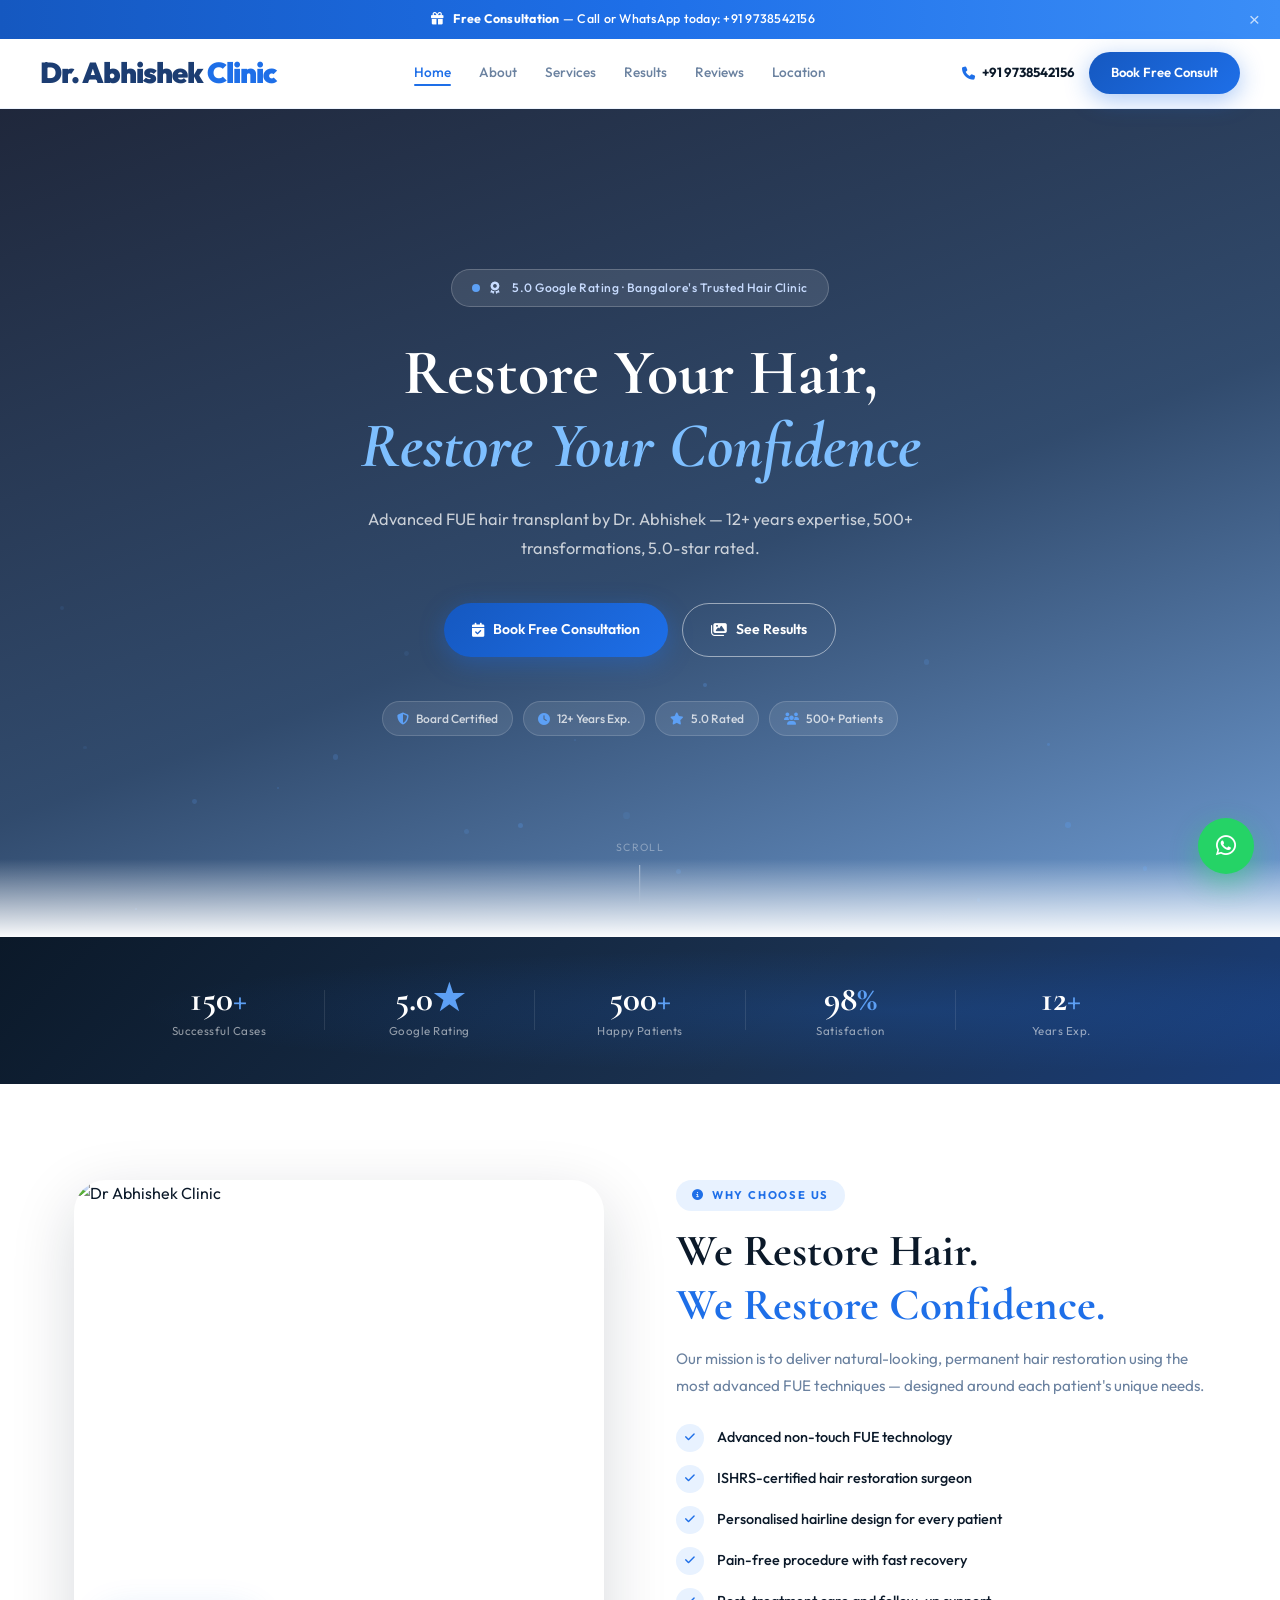
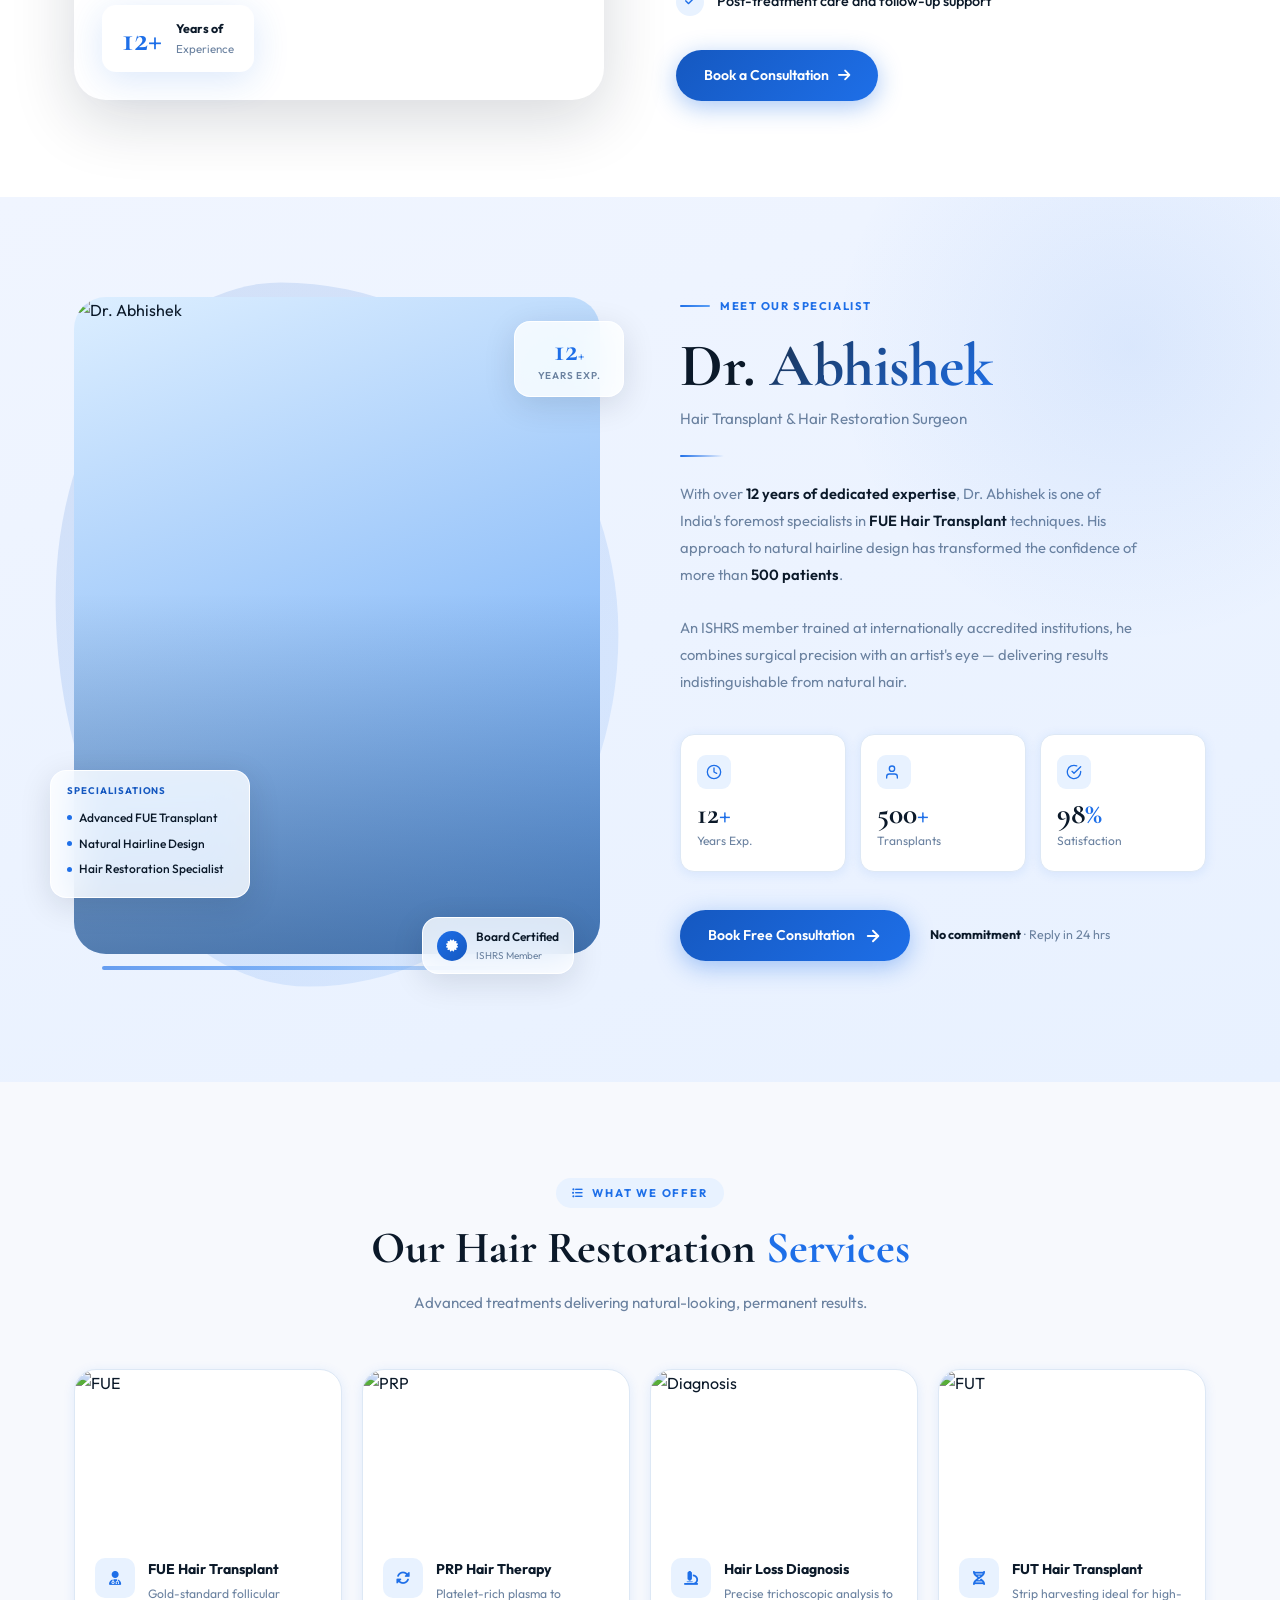
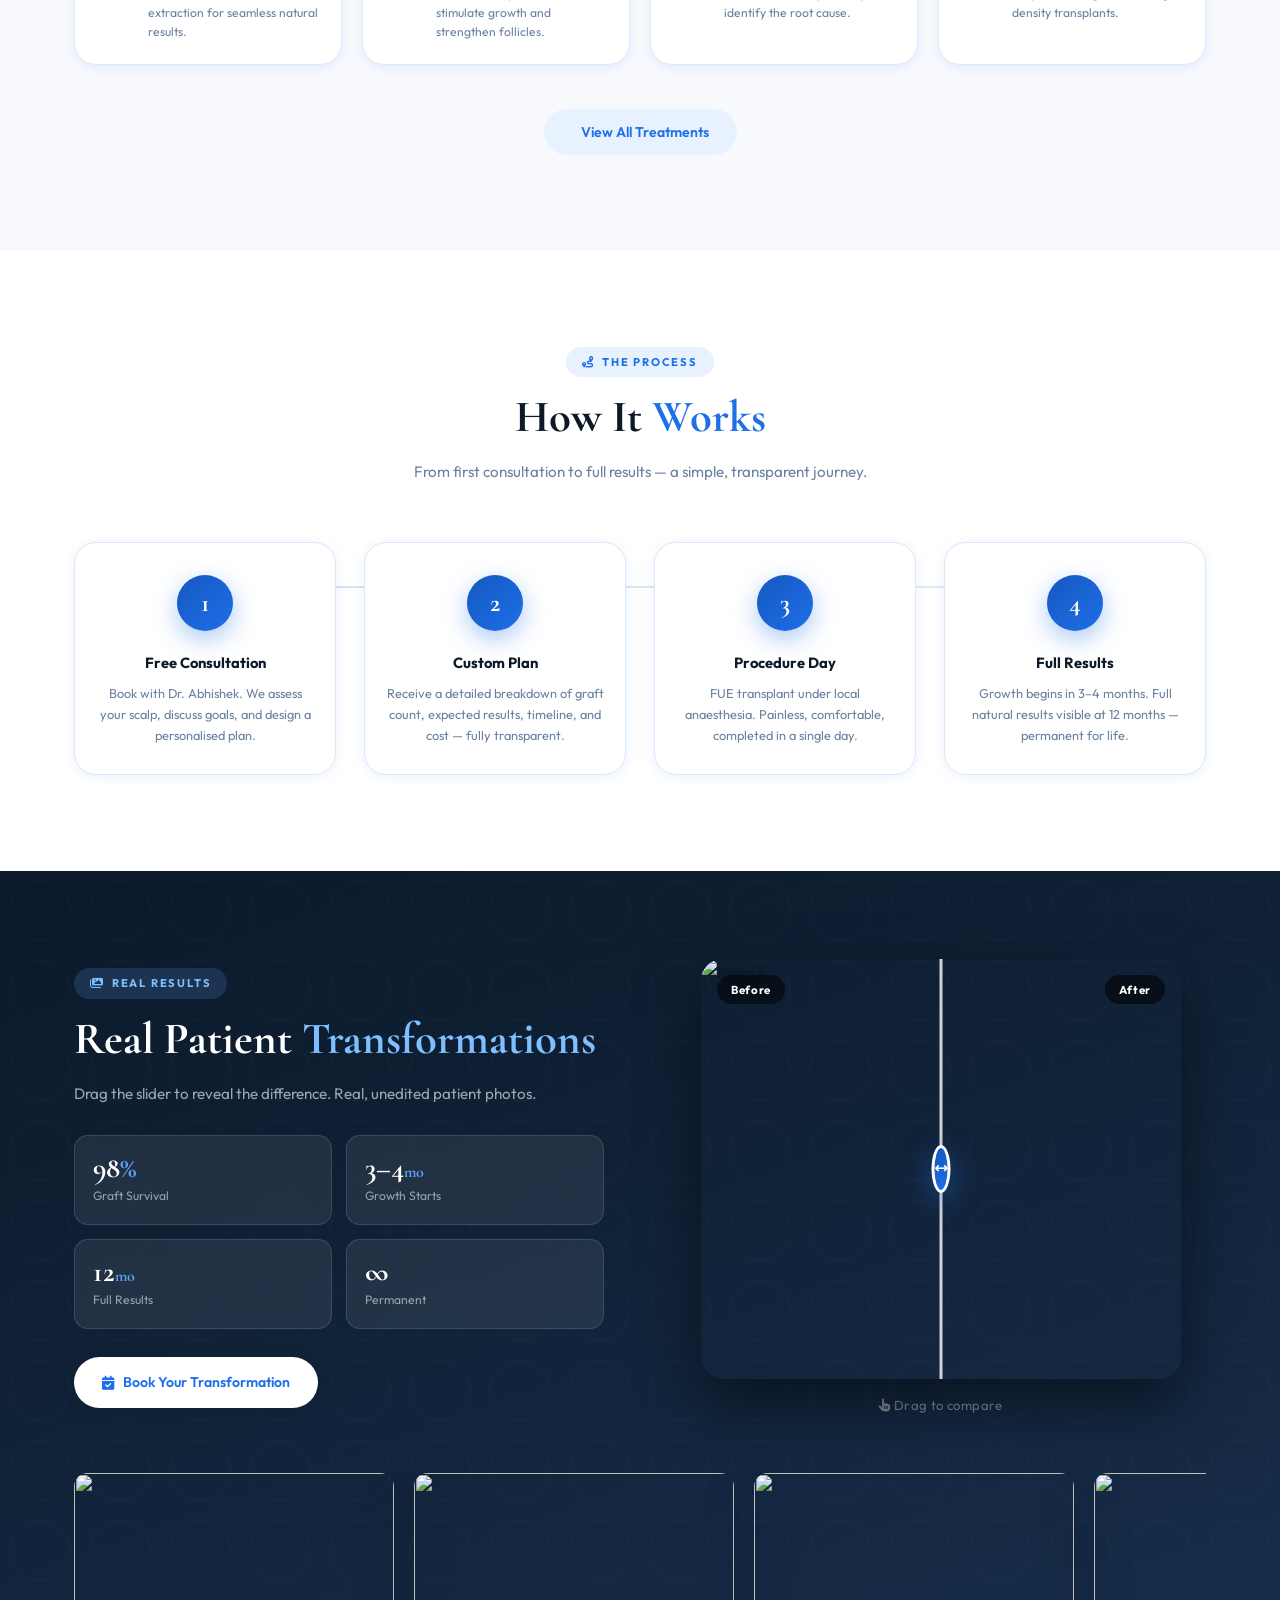
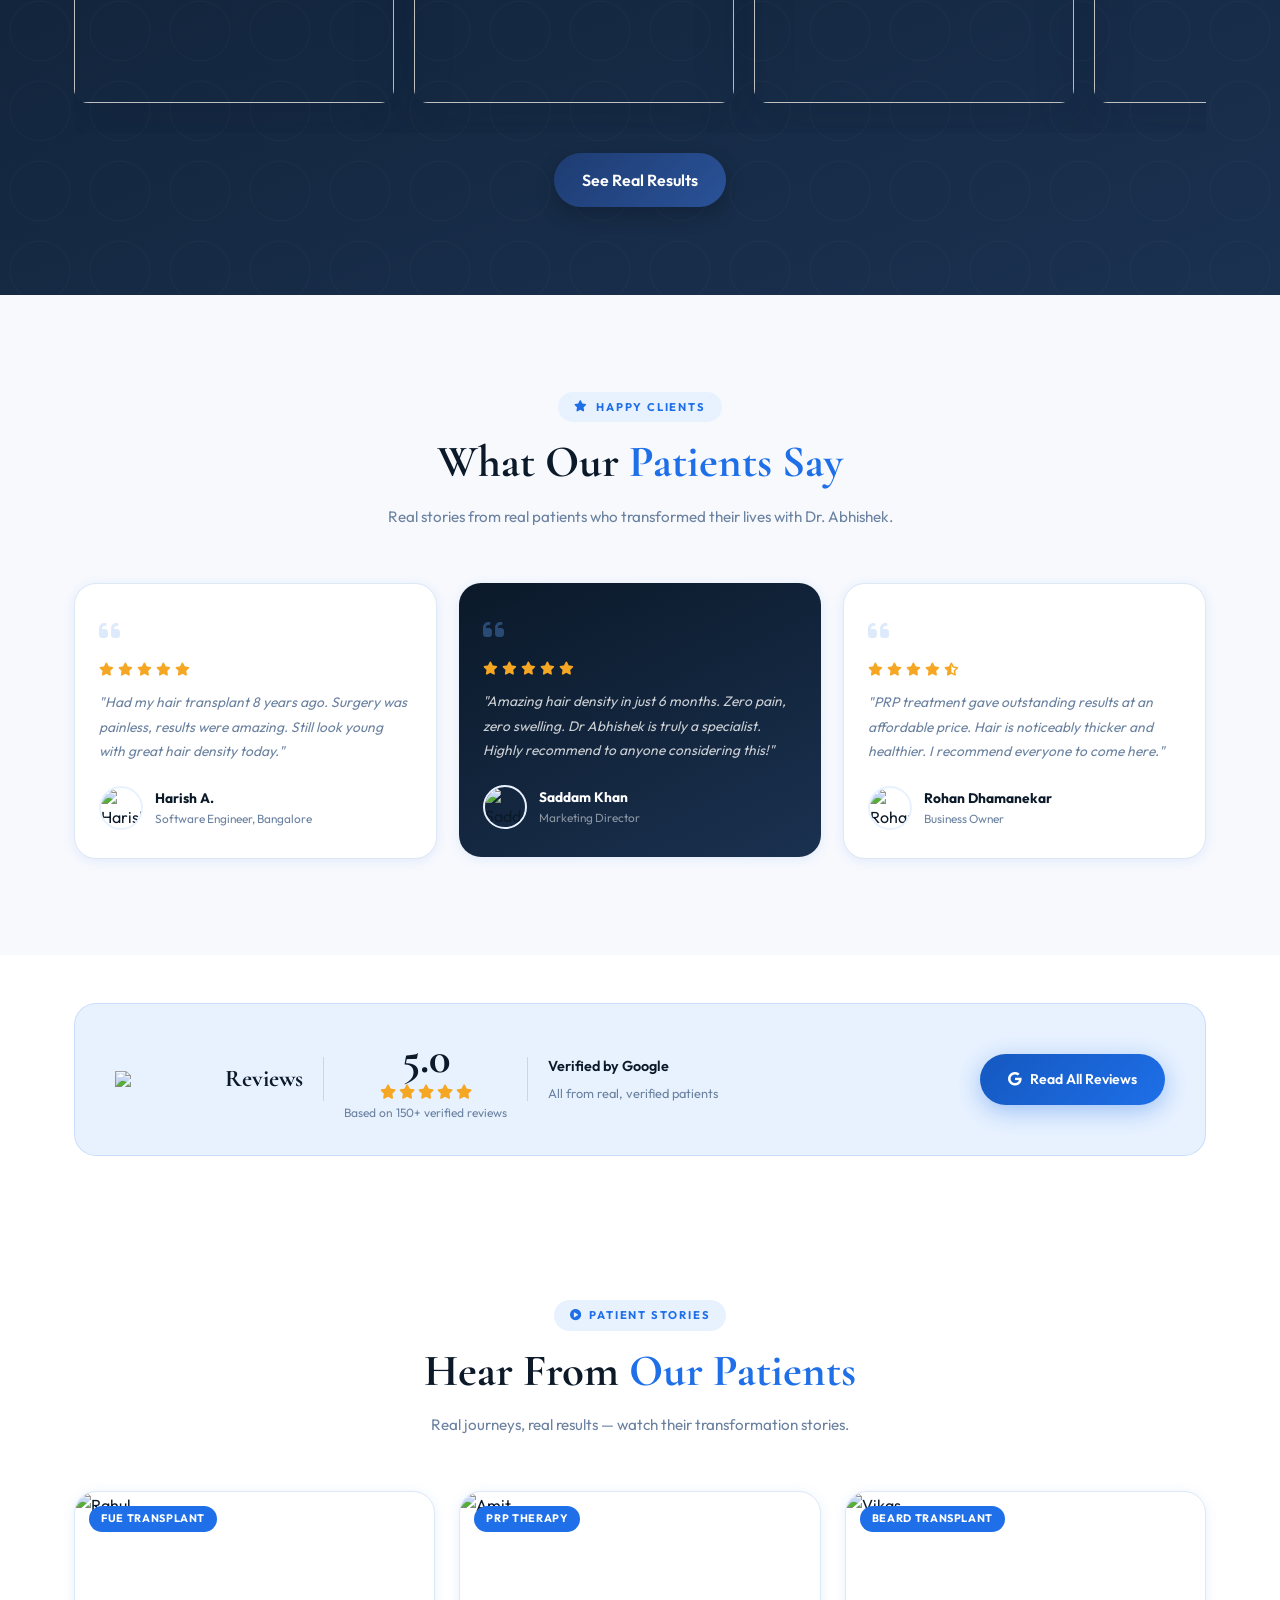
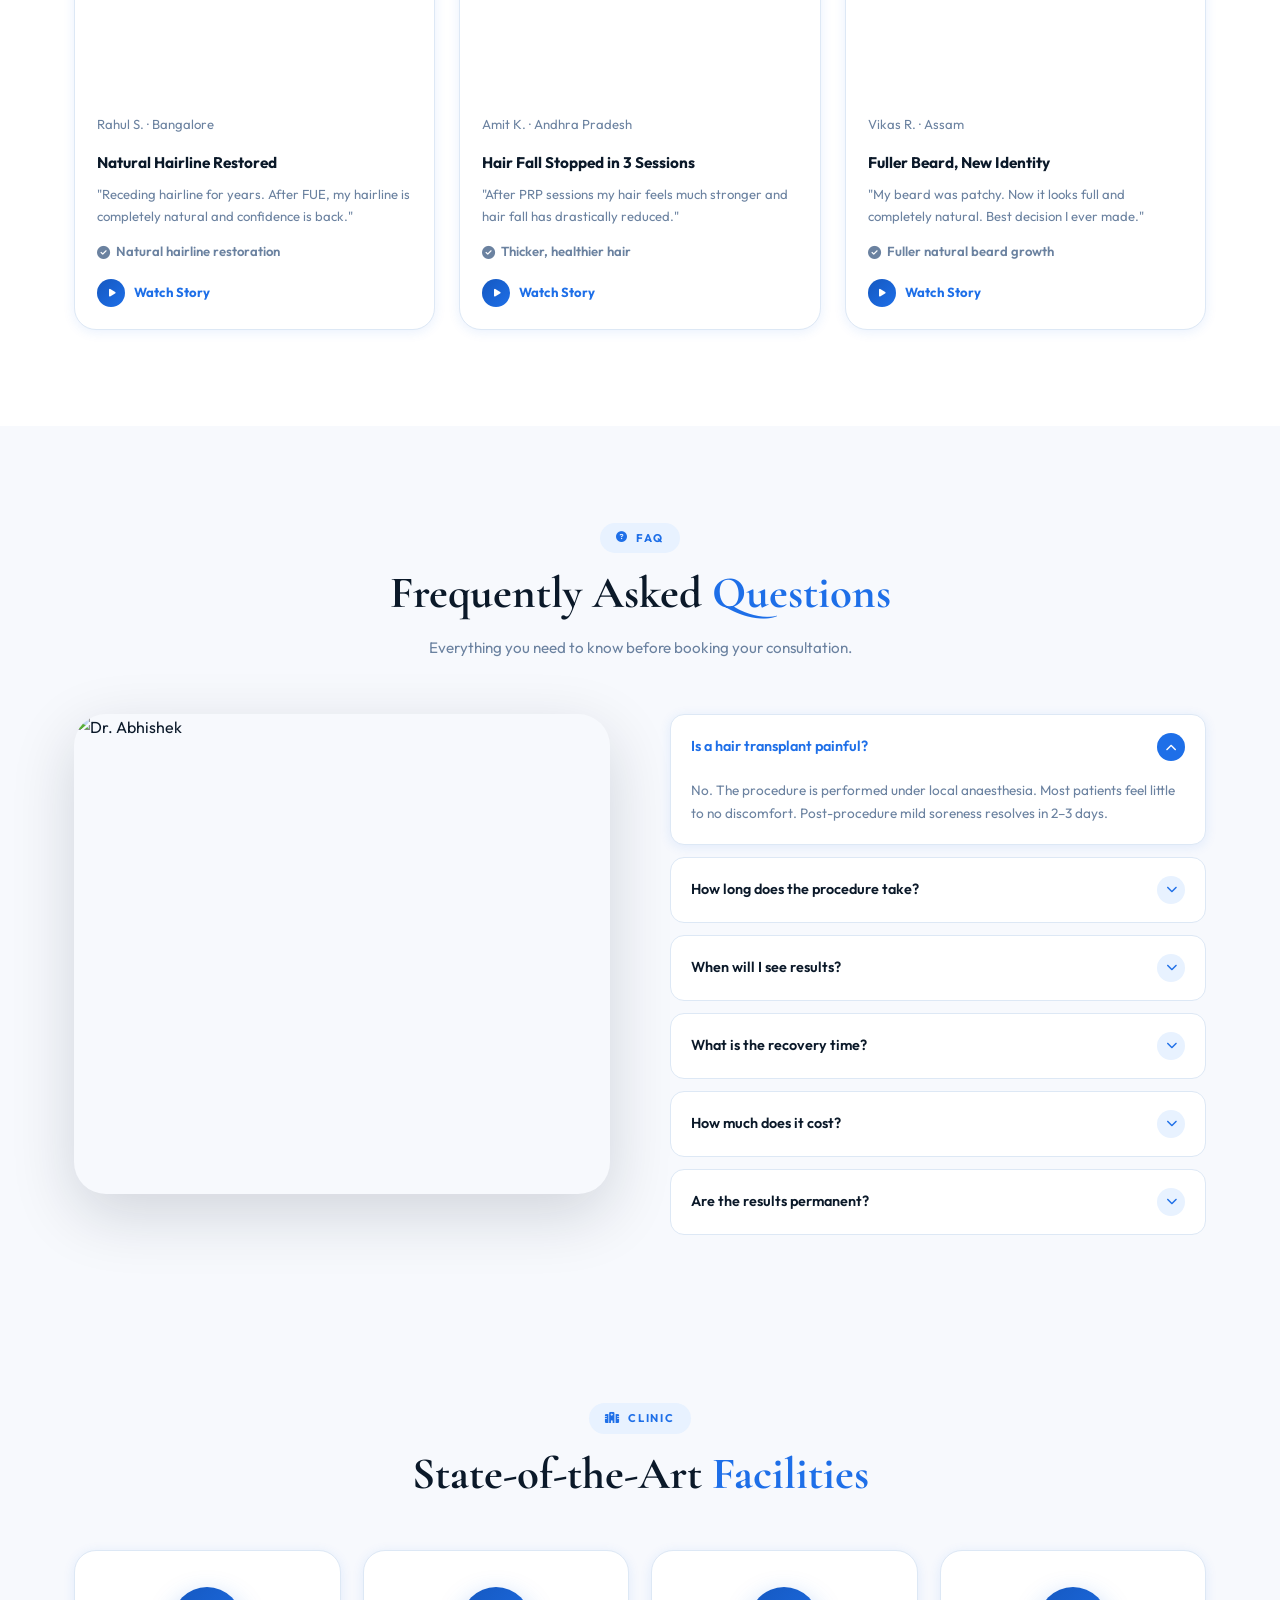
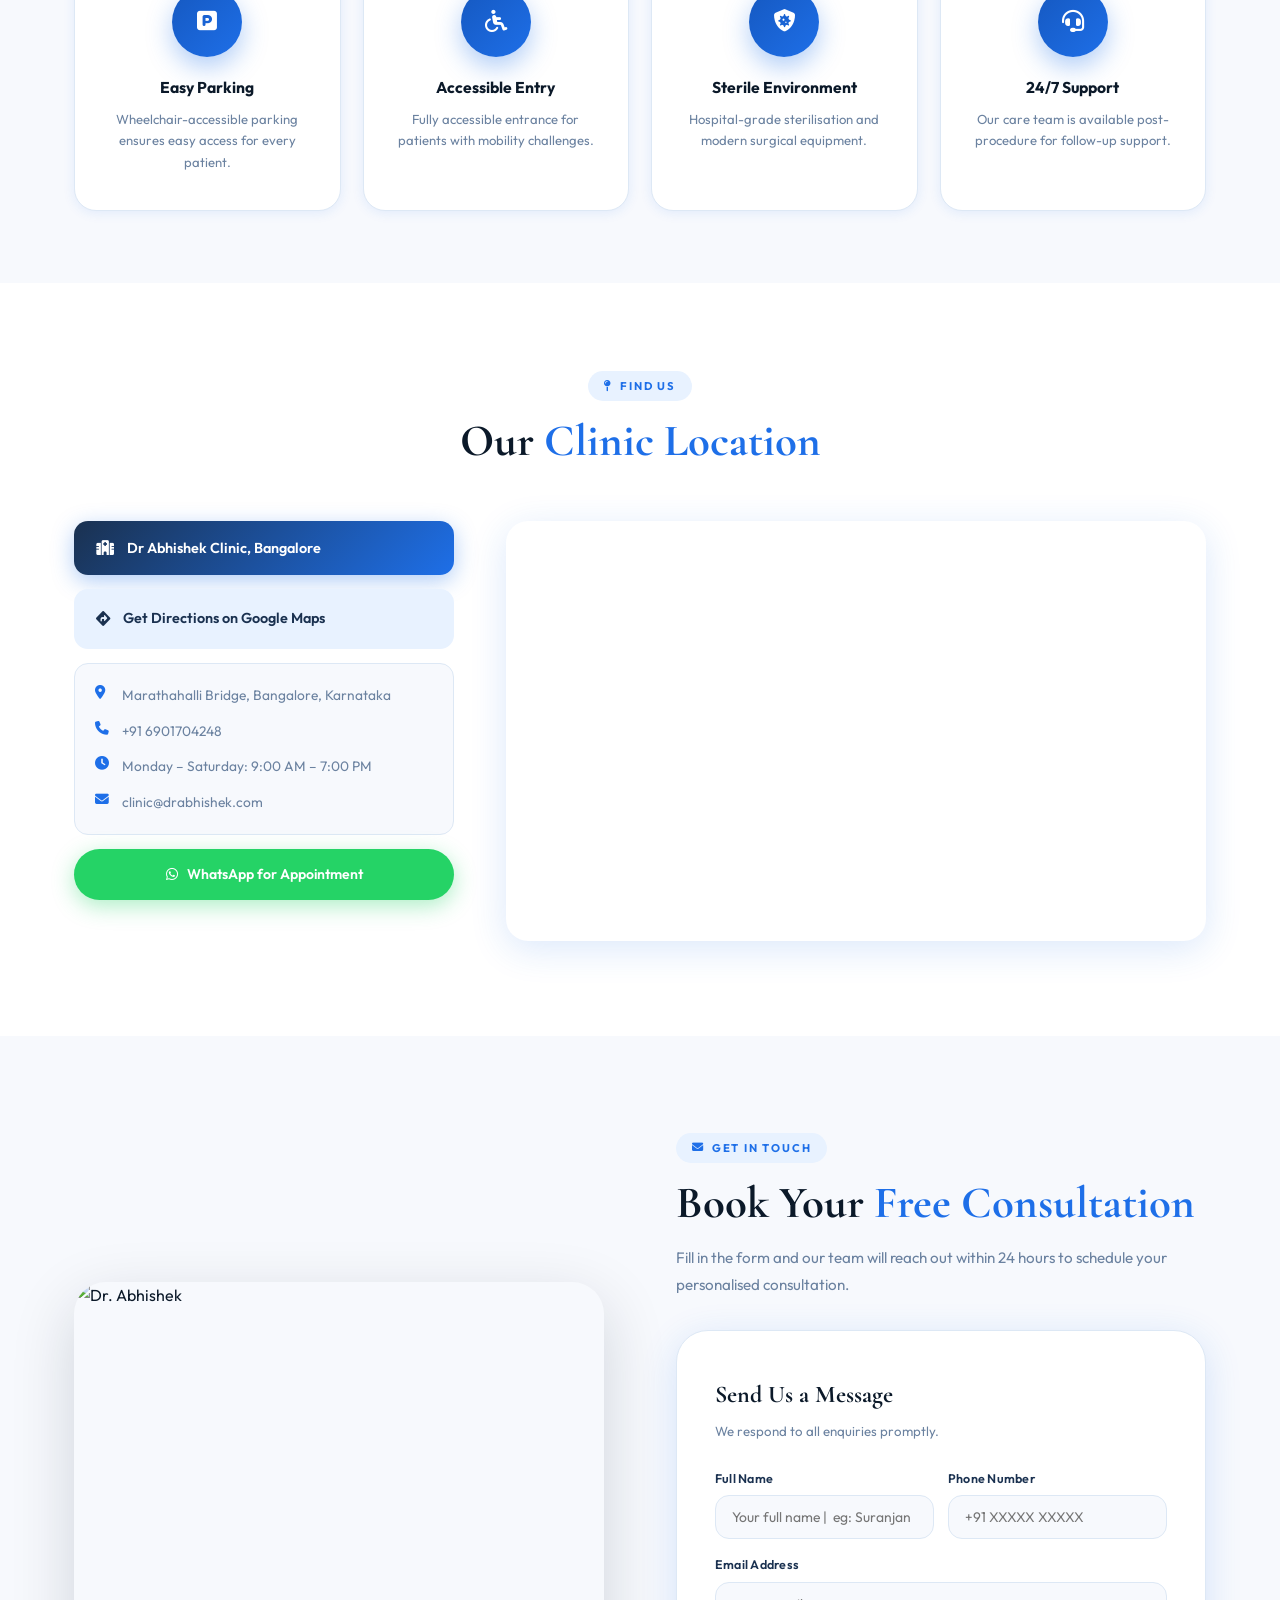
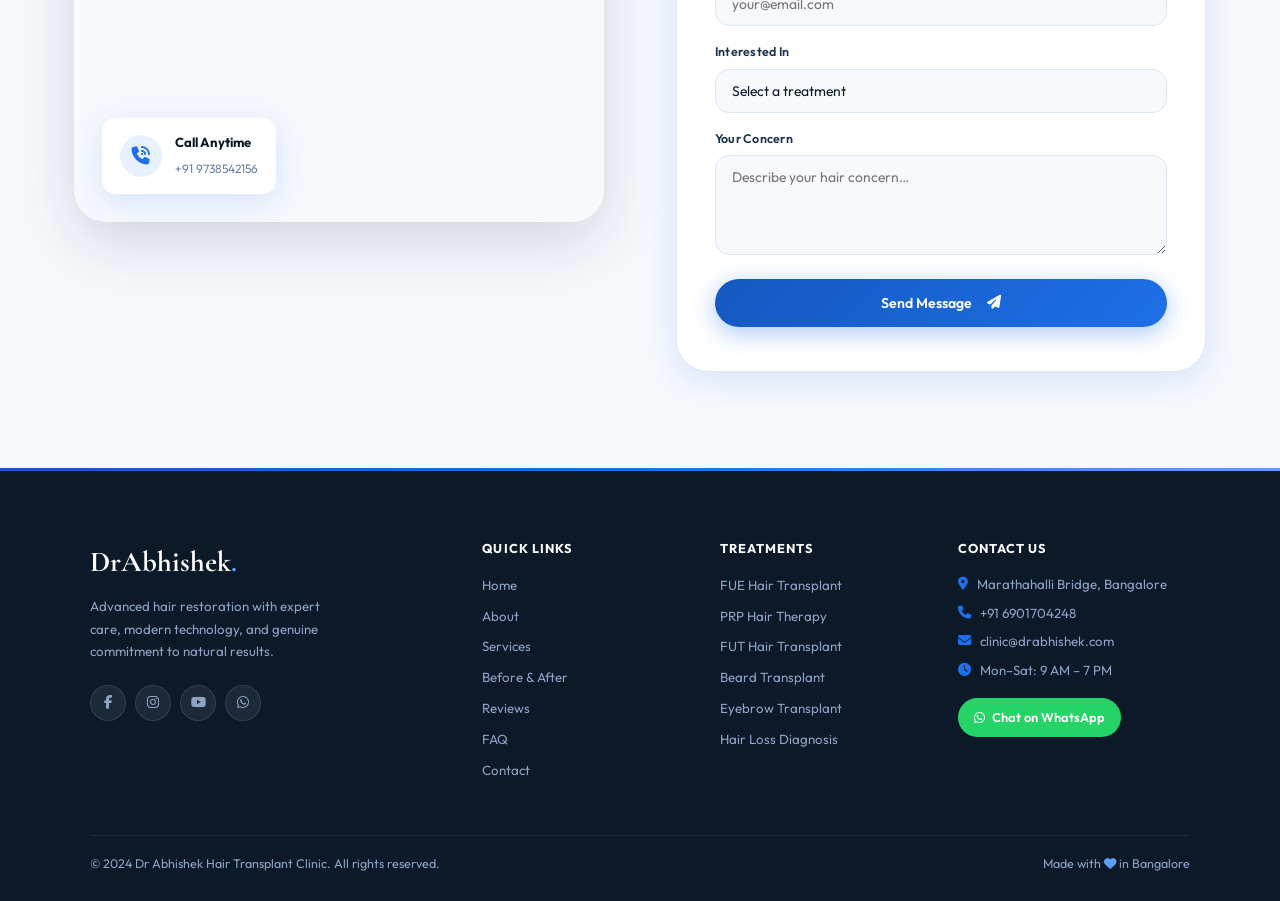
==== index.html @ 8f73b973 "Add files via upload" ====
<!DOCTYPE html>
<html lang="en">

<head>
  <meta charset="UTF-8" />
  <meta name="viewport" content="width=device-width, initial-scale=1.0" />
  <meta name="description"
    content="Dr Abhishek Hair Transplant Clinic Bangalore — Advanced FUE, PRP, 12+ years expertise, 5.0 Google rating." />
  <title>Dr Abhishek Hair Transplant Clinic · Bangalore</title>
  <!-- Google Fonts: Cormorant Garamond (display) + Outfit (body) -->
  <link
    href="https://fonts.googleapis.com/css2?family=Cormorant+Garamond:ital,wght@0,400;0,500;0,600;0,700;1,400;1,600&family=Outfit:wght@300;400;500;600;700&display=swap"
    rel="stylesheet" />
  <!-- Font Awesome Icons CDN -->
  <link rel="stylesheet" href="https://cdnjs.cloudflare.com/ajax/libs/font-awesome/6.5.0/css/all.min.css" />
  <link rel="stylesheet" href="style.css" />
</head>

<body>

  <!-- ===== Section 1: Page Scroll Progress Indicator ===== -->
  <div id="prog"></div>

  <!-- ===== Section 2: Announcement Banner ===== -->
  <div class="announcement" id="ann">
    <i class="fa fa-gift"></i>
    <!-- Promotional text with phone number CTA -->
    <span><strong>Free Consultation</strong> — Call or WhatsApp today: +91 9738542156</span>
    <!-- Dismiss button for announcement bar -->
    <button class="ann-close" id="annClose" aria-label="Close">×</button>
  </div>

  <!-- ===== Section 3: Primary Navigation Bar ===== -->
  <nav class="navbar" id="navbar">

    <!-- Brand Logo / Home Link -->
    <a href="#home" class="nav-logo">Dr. Abhishek <span>Clinic</span></a>

    <!-- Desktop Navigation Links -->
    <div class="nav-links" id="navLinks">
      <a href="#home">Home</a>
      <a href="#about">About</a>
      <a href="#services">Services</a>
      <a href="#results">Results</a>
      <a href="#reviews">Reviews</a>
      <a href="#location">Location</a>
    </div>

    <!-- Right-side: Phone + CTA Button -->
    <div class="nav-right">
      <!-- Clickable phone number display -->
      <div class="nav-phone"><i class="fa fa-phone"></i> +91 9738542156</div>
      <!-- CTA Button: Book Free Consultation -->
      <a href="appoinment.html" class="btn btn-primary" style="padding:10px 22px;font-size:.82rem">Book Free Consult</a>
    </div>

    <!-- Hamburger Menu Toggle (Mobile) -->
    <button class="burger" id="burger" aria-label="Toggle menu">
      <span></span><span></span><span></span>
    </button>
  </nav>

  <!-- ===== Section 4: Mobile Navigation Drawer ===== -->
  <nav class="mob-nav" id="mobNav">
    <!-- Mobile Nav Links -->
    <a href="#home">Home</a>
    <a href="#about">About</a>
    <a href="#services">Services</a>
    <a href="#results">Results</a>
    <a href="#reviews">Reviews</a>
    <a href="#location">Location</a>
    <!-- CTA Button: Mobile Book Consultation -->
    <div class="mob-btn"><a href="appoinment.html" class="btn btn-primary">Book Free Consultation</a></div>
  </nav>

  <!-- ===== Section 5: Hero / Landing Banner ===== -->
  <section class="hero" id="home">
    <!-- Animated particle background layer -->
    <div class="hero-particles" id="particles"></div>

    <div class="hero-inner">
      <!-- Trust badge with live pulse indicator -->
      <div class="hero-badge"><span class="pulse"></span><i class="fa fa-award"></i>&nbsp;5.0 Google Rating ·
        Bangalore's Trusted Hair Clinic</div>

      <!-- Primary Hero Headline -->
      <h1>Restore Your Hair,<br><em>Restore Your Confidence</em></h1>

      <!-- Hero Sub-headline / Value Proposition -->
      <p>Advanced FUE hair transplant by Dr. Abhishek — 12+ years expertise, 500+ transformations, 5.0-star rated.</p>

      <!-- Hero CTA Button Group -->
      <div class="hero-btns">
        <!-- Primary CTA: Book Appointment -->
        <a href="appoinment.html" class="btn btn-primary"><i class="fa fa-calendar-check"></i> Book Free
          Consultation</a>
        <!-- Secondary CTA: View Results -->
        <a href="#results" class="btn btn-outline"><i class="fa fa-images"></i> See Results</a>
      </div>

      <!-- Trust Signal Pills (Board Certified, Experience, Rating, Patient Count) -->
      <div class="hero-pills">
        <div class="hpill"><i class="fa fa-shield-halved"></i> Board Certified</div>
        <div class="hpill"><i class="fa fa-clock"></i> 12+ Years Exp.</div>
        <div class="hpill"><i class="fa fa-star"></i> 5.0 Rated</div>
        <div class="hpill"><i class="fa fa-users"></i> 500+ Patients</div>
      </div>
    </div>

    <!-- Scroll Indicator / Down Arrow -->
    <div class="hero-scroll"><span>Scroll</span>
      <div class="scroll-line"></div>
    </div>
  </section>

  <!-- ===== Section 6: Key Statistics Strip ===== -->
  <div class="stats-strip">
    <div class="strip-inner">
      <!-- Stat: Successful Cases -->
      <div class="sstat"><span class="snum">150<span class="sacc">+</span></span><span class="slbl">Successful
          Cases</span></div>
      <div class="sdiv"></div>
      <!-- Stat: Google Rating -->
      <div class="sstat"><span class="snum">5.0<span class="sacc">★</span></span><span class="slbl">Google Rating</span>
      </div>
      <div class="sdiv"></div>
      <!-- Stat: Happy Patients -->
      <div class="sstat"><span class="snum">500<span class="sacc">+</span></span><span class="slbl">Happy
          Patients</span></div>
      <div class="sdiv"></div>
      <!-- Stat: Satisfaction Rate -->
      <div class="sstat"><span class="snum">98<span class="sacc">%</span></span><span class="slbl">Satisfaction</span>
      </div>
      <div class="sdiv"></div>
      <!-- Stat: Years of Experience -->
      <div class="sstat"><span class="snum">12<span class="sacc">+</span></span><span class="slbl">Years Exp.</span>
      </div>
    </div>
  </div>

  <!-- ===== Section 7: About / Why Choose Us ===== -->
  <section class="section" id="about" style="background:#fff">
    <div class="container">
      <div class="about-grid">

        <!-- About: Clinic Image with Experience Badge Overlay -->
        <div class="about-img reveal">
          <!-- Clinic photo -->
          <img src="photos/unnamed (2).webp" alt="Dr Abhishek Clinic" loading="lazy" />
          <!-- Floating experience badge overlay -->
          <div class="about-badge">
            <div class="num">12+</div>
            <div><strong>Years of</strong>
              <p>Experience</p>
            </div>
          </div>
        </div>

        <!-- About: Text Content + Feature Checklist -->
        <div class="reveal d2">
          <!-- Section Label Chip -->
          <div class="chip"><i class="fa fa-info-circle"></i> Why Choose Us</div>
          <!-- Section Heading -->
          <h2 class="title">We Restore Hair.<br><span>We Restore Confidence.</span></h2>
          <!-- Section Sub-description -->
          <p class="sub" style="margin-bottom:0">Our mission is to deliver natural-looking, permanent hair restoration
            using the most advanced FUE techniques — designed around each patient's unique needs.</p>
          <!-- Key Features Checklist -->
          <ul class="check-list">
            <li><span class="ck"><i class="fa fa-check"></i></span> Advanced non-touch FUE technology</li>
            <li><span class="ck"><i class="fa fa-check"></i></span> ISHRS-certified hair restoration surgeon</li>
            <li><span class="ck"><i class="fa fa-check"></i></span> Personalised hairline design for every patient</li>
            <li><span class="ck"><i class="fa fa-check"></i></span> Pain-free procedure with fast recovery</li>
            <li><span class="ck"><i class="fa fa-check"></i></span> Post-treatment care and follow-up support</li>
          </ul>
          <!-- CTA Button: Book Consultation -->
          <a href="appoinment.html" class="btn btn-primary">Book a Consultation <i class="fa fa-arrow-right"></i></a>
        </div>

      </div>
    </div>
  </section>

  <!-- ===== Section 8: Doctor Profile ===== -->
  <section class="doctor-section" id="doctor">
    <div class="container" style="max-width:1180px">
      <div class="doc-grid">

        <!-- Doctor: Portrait Card with Credential Overlays -->
        <div class="reveal">
          <div class="portrait-wrap">
            <!-- Decorative blob background shape -->
            <div class="blob"></div>
            <!-- Doctor portrait image -->
            <div class="portrait"><img src="photos/Dr.Abhishekk.png" alt="Dr. Abhishek" loading="lazy" /></div>
            <!-- Floating badge: Years of Experience -->
            <div class="gc gc-exp">
              <div class="gn">12<span style="font-size:1rem">+</span></div>
              <div class="gl">Years Exp.</div>
            </div>
            <!-- Floating card: Specialisations list -->
            <div class="gc gc-spec">
              <div class="gt">Specialisations</div>
              <div class="gc-item">
                <div class="gc-dot"></div><span>Advanced FUE Transplant</span>
              </div>
              <div class="gc-item">
                <div class="gc-dot"></div><span>Natural Hairline Design</span>
              </div>
              <div class="gc-item">
                <div class="gc-dot"></div><span>Hair Restoration Specialist</span>
              </div>
            </div>
            <!-- Floating badge: Board Certified / ISHRS Member -->
            <div class="gc gc-cert">
              <div class="gc-icon"><i class="fa fa-certificate"></i></div>
              <div>
                <div class="gt2">Board Certified</div>
                <div class="gs">ISHRS Member</div>
              </div>
            </div>
            <!-- Decorative accent element -->
            <div class="p-accent"></div>
          </div>
        </div>

        <!-- Doctor: Biography + Animated Stats + CTA -->
        <div class="reveal d2">
          <!-- Section Label Tag -->
          <div class="doc-tag">
            <div class="doc-tag-line"></div><span class="doc-tag-txt">Meet Our Specialist</span>
          </div>
          <!-- Doctor Name Heading -->
          <h1 class="doc-name">Dr. <span>Abhishek</span></h1>
          <!-- Doctor Title / Designation -->
          <p class="doc-title">Hair Transplant &amp; Hair Restoration Surgeon</p>
          <div class="doc-div"></div>
          <!-- Doctor Biography -->
          <p class="doc-bio">With over <strong>12 years of dedicated expertise</strong>, Dr. Abhishek is one of India's
            foremost specialists in <strong>FUE Hair Transplant</strong> techniques. His approach to natural hairline
            design has transformed the confidence of more than <strong>500 patients</strong>.<br><br>An ISHRS member
            trained at internationally accredited institutions, he combines surgical precision with an artist's eye —
            delivering results indistinguishable from natural hair.</p>

          <!-- Animated Counter Stats Row -->
          <div class="doc-stats">
            <!-- Counter: Years Experience -->
            <div class="dst">
              <div class="dst-ico"><svg viewBox="0 0 24 24" fill="none" stroke="currentColor" stroke-width="2"
                  stroke-linecap="round" stroke-linejoin="round">
                  <circle cx="12" cy="12" r="10" />
                  <polyline points="12 6 12 12 16 14" />
                </svg></div>
              <div class="dst-n"><span class="counter" data-target="12">0</span><span class="dst-acc">+</span></div>
              <div class="dst-l">Years Exp.</div>
            </div>
            <!-- Counter: Total Transplants -->
            <div class="dst">
              <div class="dst-ico"><svg viewBox="0 0 24 24" fill="none" stroke="currentColor" stroke-width="2"
                  stroke-linecap="round" stroke-linejoin="round">
                  <path d="M17 21v-2a4 4 0 0 0-4-4H5a4 4 0 0 0-4 4v2" />
                  <circle cx="9" cy="7" r="4" />
                </svg></div>
              <div class="dst-n"><span class="counter" data-target="500">0</span><span class="dst-acc">+</span></div>
              <div class="dst-l">Transplants</div>
            </div>
            <!-- Counter: Patient Satisfaction Rate -->
            <div class="dst">
              <div class="dst-ico"><svg viewBox="0 0 24 24" fill="none" stroke="currentColor" stroke-width="2"
                  stroke-linecap="round" stroke-linejoin="round">
                  <path d="M22 11.08V12a10 10 0 1 1-5.93-9.14" />
                  <polyline points="22 4 12 14.01 9 11.01" />
                </svg></div>
              <div class="dst-n"><span class="counter" data-target="98">0</span><span class="dst-acc">%</span></div>
              <div class="dst-l">Satisfaction</div>
            </div>
          </div>

          <!-- CTA Button Group -->
          <div style="display:flex;align-items:center;gap:20px;flex-wrap:wrap">
            <!-- Primary CTA: Book Free Consultation -->
            <a href="appoinment.html" class="btn btn-primary">Book Free Consultation <svg width="18" height="18"
                viewBox="0 0 24 24" fill="none" stroke="currentColor" stroke-width="2.5" stroke-linecap="round"
                stroke-linejoin="round">
                <line x1="5" y1="12" x2="19" y2="12" />
                <polyline points="12 5 19 12 12 19" />
              </svg></a>
            <!-- Trust Micro-copy -->
            <p style="font-size:.78rem;color:var(--muted)"><strong style="color:var(--ink)">No commitment</strong> ·
              Reply in 24 hrs</p>
          </div>
        </div>

      </div>
    </div>
  </section>

  <!-- ===== Section 9: Services / Treatments Grid ===== -->
  <section class="section services-section" id="services">
    <div class="container">

      <!-- Section Header -->
      <div class="tc reveal">
        <div class="chip"><i class="fa fa-list-ul"></i> What We Offer</div>
        <h2 class="title">Our Hair Restoration <span>Services</span></h2>
        <p class="sub">Advanced treatments delivering natural-looking, permanent results.</p>
      </div>

      <!-- Services Cards Grid (initially shows 4, expands to 6) -->
      <div class="srv-grid" id="srvGrid">

        <!-- Service Card: FUE Hair Transplant -->
        <div class="srv-card reveal d1">
          <div class="srv-img"><img src="photos/FUE.jpg" alt="FUE" loading="lazy" /></div>
          <div class="srv-body">
            <div class="srv-ico"><i class="fa fa-user-md"></i></div>
            <div>
              <h3>FUE Hair Transplant</h3>
              <p>Gold-standard follicular extraction for seamless natural results.</p>
            </div>
          </div>
        </div>

        <!-- Service Card: PRP Hair Therapy -->
        <div class="srv-card reveal d2">
          <div class="srv-img"><img src="photos/PRP.jpeg" alt="PRP" loading="lazy" /></div>
          <div class="srv-body">
            <div class="srv-ico"><i class="fa fa-sync-alt"></i></div>
            <div>
              <h3>PRP Hair Therapy</h3>
              <p>Platelet-rich plasma to stimulate growth and strengthen follicles.</p>
            </div>
          </div>
        </div>

        <!-- Service Card: Hair Loss Diagnosis -->
        <div class="srv-card reveal d3">
          <div class="srv-img"><img src="photos/Hdig.webp  " alt="Diagnosis" loading="lazy" /></div>
          <div class="srv-body">
            <div class="srv-ico"><i class="fa fa-microscope"></i></div>
            <div>
              <h3>Hair Loss Diagnosis</h3>
              <p>Precise trichoscopic analysis to identify the root cause.</p>
            </div>
          </div>
        </div>

        <!-- Service Card: FUT Hair Transplant -->
        <div class="srv-card reveal d4">
          <div class="srv-img"><img src="photos/FUT.webp" alt="FUT" loading="lazy" /></div>
          <div class="srv-body">
            <div class="srv-ico"><i class="fa fa-dna"></i></div>
            <div>
              <h3>FUT Hair Transplant</h3>
              <p>Strip harvesting ideal for high-density transplants.</p>
            </div>
          </div>
        </div>

        <!-- Service Card: Beard Transplant (hidden by default, revealed on expand) -->
        <div class="srv-card hidden-srv">
          <div class="srv-img"><img src="photos/Beard-Transplant.jpg" alt="Beard" loading="lazy" /></div>
          <div class="srv-body">
            <div class="srv-ico"><i class="fa fa-person"></i></div>
            <div>
              <h3>Beard Transplant</h3>
              <p>Fuller natural beard using precision graft placement.</p>
            </div>
          </div>
        </div>

        <!-- Service Card: Eyebrow Transplant (hidden by default, revealed on expand) -->
        <div class="srv-card hidden-srv">
          <div class="srv-img"><img src="photos/eyebrow.webp" alt="Eyebrow" loading="lazy" /></div>
          <div class="srv-body">
            <div class="srv-ico"><i class="fa fa-eye"></i></div>
            <div>
              <h3>Eyebrow Transplant</h3>
              <p>Restore natural brow shape and density with artful precision.</p>
            </div>
          </div>
        </div>

      </div>

      <!-- Toggle Button: Expand / Collapse All Services -->
      <div class="srv-expand-btn reveal d3">
        <button id="srvBtn" class="btn btn-ghost"><i class="fa fa-grid-2"></i> View All Treatments</button>
      </div>

    </div>
  </section>

  <!-- ===== Section 10: Treatment Process / How It Works ===== -->
  <section class="section how-section" id="process">
    <div class="container">

      <!-- Section Header -->
      <div class="tc reveal">
        <div class="chip"><i class="fa fa-route"></i> The Process</div>
        <h2 class="title">How It <span>Works</span></h2>
        <p class="sub">From first consultation to full results — a simple, transparent journey.</p>
      </div>

      <!-- 4-Step Process Cards -->
      <div class="steps-grid">
        <!-- Step 1: Free Consultation -->
        <div class="step-card reveal d1">
          <div class="step-num">1</div>
          <h3>Free Consultation</h3>
          <p>Book with Dr. Abhishek. We assess your scalp, discuss goals, and design a personalised plan.</p>
        </div>
        <!-- Step 2: Custom Treatment Plan -->
        <div class="step-card reveal d2">
          <div class="step-num">2</div>
          <h3>Custom Plan</h3>
          <p>Receive a detailed breakdown of graft count, expected results, timeline, and cost — fully transparent.</p>
        </div>
        <!-- Step 3: Procedure Day -->
        <div class="step-card reveal d3">
          <div class="step-num">3</div>
          <h3>Procedure Day</h3>
          <p>FUE transplant under local anaesthesia. Painless, comfortable, completed in a single day.</p>
        </div>
        <!-- Step 4: Full Results Timeline -->
        <div class="step-card reveal d4">
          <div class="step-num">4</div>
          <h3>Full Results</h3>
          <p>Growth begins in 3–4 months. Full natural results visible at 12 months — permanent for life.</p>
        </div>
      </div>

    </div>
  </section>

  <!-- ===== Section 11: Before & After Results Showcase ===== -->
  <section class="ba-section" id="results">
    <div class="container">
      <div class="ba-inner">

        <!-- Left Column: Result Metrics + CTA -->
        <div class="reveal">
          <div class="chip" style="background:rgba(93,160,245,.18);color:#7ebfff"><i class="fa fa-images"></i> Real
            Results</div>
          <h2 class="title" style="color:#fff">Real Patient <span style="color:#7ebfff">Transformations</span></h2>
          <p class="sub" style="color:rgba(255,255,255,.6);margin-bottom:28px">Drag the slider to reveal the difference.
            Real, unedited patient photos.</p>

          <!-- Mini Stat Cards: Graft Survival, Growth Timeline, Full Results, Permanence -->
          <div class="mini-cards">
            <div class="mini-card">
              <div class="mn">98<span style="color:var(--bluel)">%</span></div>
              <div class="ml">Graft Survival</div>
            </div>
            <div class="mini-card">
              <div class="mn">3–4<span style="color:var(--bluel);font-size:1rem">mo</span></div>
              <div class="ml">Growth Starts</div>
            </div>
            <div class="mini-card">
              <div class="mn">12<span style="color:var(--bluel);font-size:1rem">mo</span></div>
              <div class="ml">Full Results</div>
            </div>
            <div class="mini-card">
              <div class="mn">∞</div>
              <div class="ml">Permanent</div>
            </div>
          </div>

          <!-- CTA Button: Book Transformation -->
          <div style="margin-top:28px"><a href="appoinment.html" class="btn btn-white"><i
                class="fa fa-calendar-check"></i> Book Your Transformation</a></div>
        </div>

        <!-- Right Column: Interactive Before/After Drag Slider -->
        <div class="reveal d2">
          <div class="ba-slider-wrap">
            <div class="ba-slider" id="baSlider">
              <!-- After image (top layer) -->
              <img src="photos/after.png" alt="After" class="ba-img1" />
              <!-- Before image (bottom layer) -->
              <img src="photos/before.jpg" alt="Before" class="ba-img2" />
              <!-- Draggable divider line with handle -->
              <div class="ba-line" id="baLine">
                <div class="ba-handle"><i class="fa fa-arrows-left-right"></i></div>
              </div>
              <!-- Before/After Labels -->
              <div class="ba-lbl lft">Before</div>
              <div class="ba-lbl rgt">After</div>
            </div>
            <!-- Drag instruction hint -->
            <p class="ba-guide"><i class="fa fa-hand-pointer"></i> Drag to compare</p>
          </div>
        </div>

      </div>

      <!-- Auto-scrolling Thumbnail Gallery Strip -->
      <div class="scroll-strip reveal" style="margin-top:56px">
        <div class="scroll-track" id="scrollTrack">
          <!-- Gallery Thumbnail Cards (duplicated for infinite scroll effect) -->
          <div class="scroll-card"><img src="photos/BeforeAfterb1.webp" alt="" loading="lazy" /></div>
          <div class="scroll-card"><img src="photos/BeforeAfter1.jpg" alt="" loading="lazy" /></div>
          <div class="scroll-card"><img src="photos/BeforeAfter2.jpg" alt="" loading="lazy" /></div>
          <div class="scroll-card"><img src="photos/BeforeAfter3.jpg" alt="" loading="lazy" /></div>
          <div class="scroll-card"><img src="photos/BeforeAfter4.jpg" alt="" loading="lazy" /></div>
          <!-- Duplicated set for seamless loop -->
          <div class="scroll-card"><img src="photos/BeforeAfterb1.webp" alt="" loading="lazy" /></div>
          <div class="scroll-card"><img src="photos/BeforeAfter1.jpg" alt="" loading="lazy" /></div>
          <div class="scroll-card"><img src="photos/BeforeAfter2.jpg" alt="" loading="lazy" /></div>
          <div class="scroll-card"><img src="photos/BeforeAfter3.jpg" alt="" loading="lazy" /></div>
          <div class="scroll-card"><img src="photos/BeforeAfter4.jpg" alt="" loading="lazy" /></div>
        </div>
      </div>

      <!-- CTA Link: Full Results Gallery -->
<div class="real-results-wrapper">
    <a href="real-images.html" class="real-results-btn">See Real Results</a>
</div>
    </div>
  </section>

  <!-- ===== Section 12: Patient Testimonials ===== -->
  <section class="section testi-section" id="reviews">
    <div class="container">

      <!-- Section Header -->
      <div class="tc reveal">
        <div class="chip"><i class="fa fa-star"></i> Happy Clients</div>
        <h2 class="title">What Our <span>Patients Say</span></h2>
        <p class="sub">Real stories from real patients who transformed their lives with Dr. Abhishek.</p>
      </div>

      <!-- Testimonial Cards Grid -->
      <div class="testi-grid">

        <!-- Testimonial Card 1: Harish A. -->
        <div class="testi-card reveal d1">
          <div class="qico"><i class="fa fa-quote-left"></i></div>
          <!-- 5-Star Rating -->
          <div class="stars"><i class="fa fa-star"></i><i class="fa fa-star"></i><i class="fa fa-star"></i><i
              class="fa fa-star"></i><i class="fa fa-star"></i></div>
          <p class="tc-text">"Had my hair transplant 8 years ago. Surgery was painless, results were amazing. Still look
            young with great hair density today."</p>
          <!-- Reviewer Identity -->
          <div class="tc-auth"><img src="photos/review1.png" class="tc-avatar" alt="Harish" />
            <div>
              <div class="tc-name">Harish A.</div>
              <div class="tc-role">Software Engineer, Bangalore</div>
            </div>
          </div>
        </div>

        <!-- Testimonial Card 2: Saddam Khan (Featured/Highlighted Card) -->
        <div class="testi-card testi-feat reveal d2">
          <div class="qico"><i class="fa fa-quote-left"></i></div>
          <div class="stars"><i class="fa fa-star"></i><i class="fa fa-star"></i><i class="fa fa-star"></i><i
              class="fa fa-star"></i><i class="fa fa-star"></i></div>
          <p class="tc-text">"Amazing hair density in just 6 months. Zero pain, zero swelling. Dr Abhishek is truly a
            specialist. Highly recommend to anyone considering this!"</p>
          <div class="tc-auth"><img src="photos/review3.png" class="tc-avatar" alt="Saddam" />
            <div>
              <div class="tc-name">Saddam Khan</div>
              <div class="tc-role">Marketing Director</div>
            </div>
          </div>
        </div>

        <!-- Testimonial Card 3: Rohan Dhamanekar -->
        <div class="testi-card reveal d3">
          <div class="qico"><i class="fa fa-quote-left"></i></div>
          <!-- 4.5-Star Rating -->
          <div class="stars"><i class="fa fa-star"></i><i class="fa fa-star"></i><i class="fa fa-star"></i><i
              class="fa fa-star"></i><i class="fa fa-star-half-alt"></i></div>
          <p class="tc-text">"PRP treatment gave outstanding results at an affordable price. Hair is noticeably thicker
            and healthier. I recommend everyone to come here."</p>
          <div class="tc-auth"><img src="photos/review4.png" class="tc-avatar" alt="Rohan" />
            <div>
              <div class="tc-name">Rohan Dhamanekar</div>
              <div class="tc-role">Business Owner</div>
            </div>
          </div>
        </div>

      </div>
    </div>
  </section>

  <!-- ===== Section 13: Google Reviews Trust Badge ===== -->
  <section class="reviews-badge-section">
    <div class="container">
      <div class="reviews-badge reveal">
        <!-- Google Logo + Reviews Label -->
        <div class="rb-logo"><span><img src="https://upload.wikimedia.org/wikipedia/commons/2/2f/Google_2015_logo.svg" width="100"></span><span> Reviews</span></div>
        <div class="rb-div"></div>
        <!-- Aggregate Score + Star Rating -->
        <div class="rb-score">
          <div class="rb-num">5.0</div>
          <div class="rb-stars"><i class="fa fa-star"></i><i class="fa fa-star"></i><i class="fa fa-star"></i><i
              class="fa fa-star"></i><i class="fa fa-star"></i></div>
          <div class="rb-lbl">Based on 150+ verified reviews</div>
        </div>
        <div class="rb-div"></div>
        <!-- Verified Badge Text -->
        <div>
          <p style="font-size:.9rem;color:var(--ink);font-weight:600;margin-bottom:4px">Verified by Google</p>
          <p style="font-size:.8rem;color:var(--muted)">All from real, verified patients</p>
        </div>
        <!-- CTA Button: Read All Google Reviews (External Link) -->
        <div class="rb-cta"><a
            href="https://www.google.com/search?q=dr+abhishek+hair+transplant+%26+skin+laser+clinic+marathahalli+bridge+bangalore&rlz=1C1ONGR_enIN1187IN1187&oq=dr&gs_lcrp=EgZjaHJvbWUqCAgAEEUYJxg7MggIABBFGCcYOzIGCAEQRRg5MgYIAhBFGDsyDAgDEC4YJxiABBiKBTIGCAQQRRg8MgYIBRBFGDwyBggGEEUYPTIGCAcQRRhB0gEHODk4ajBqN6gCALACAA&sourceid=chrome&ie=UTF-8&lqi=[base64]#lkt=LocalPoiReviews&rlimm=7442135702764793261"
            target="_blank" class="btn btn-primary"><i class="fa-brands fa-google"></i> Read All Reviews</a></div>
      </div>
    </div>
  </section>

  <!-- ===== Section 14: Patient Stories / Video Testimonials ===== -->
  <section class="section stories-section" id="stories">
    <div class="container">

      <!-- Section Header -->
      <div class="tc reveal">
        <div class="chip"><i class="fa fa-play-circle"></i> Patient Stories</div>
        <h2 class="title">Hear From <span>Our Patients</span></h2>
        <p class="sub">Real journeys, real results — watch their transformation stories.</p>
      </div>

      <!-- Story Cards Grid -->
      <div class="stories-grid">

        <!-- Story Card 1: FUE Transplant — Rahul S. -->
        <div class="story-card reveal d1">
          <div class="story-img"><img
              src="https://images.unsplash.com/photo-1662145349402-f78c521eccb0?q=80&w=684&auto=format&fit=crop"
              alt="Rahul" loading="lazy" /><span class="story-tag">FUE Transplant</span></div>
          <div class="story-body">
            <p class="story-who">Rahul S. · Bangalore</p>
            <h3>Natural Hairline Restored</h3>
            <p>"Receding hairline for years. After FUE, my hairline is completely natural and confidence is back."</p>
            <p class="story-result"><i class="fa fa-check-circle"></i> Natural hairline restoration</p>
            <!-- CTA: Watch Video Story -->
            <a href="#" class="story-btn"><span class="play-circle"><i class="fa fa-play"></i></span> Watch Story</a>
          </div>
        </div>

        <!--      -->

        <!-- Story Card 2: PRP Therapy — Amit K. -->
        <div class="story-card reveal d2">
          <div class="story-img"><img
              src="https://plus.unsplash.com/premium_photo-1723754591877-4178579ce444?q=80&w=1170&auto=format&fit=crop"
              alt="Amit" loading="lazy" /><span class="story-tag">PRP Therapy</span></div>
          <div class="story-body">
            <p class="story-who">Amit K. · Andhra Pradesh</p>
            <h3>Hair Fall Stopped in 3 Sessions</h3>
            <p>"After PRP sessions my hair feels much stronger and hair fall has drastically reduced."</p>
            <p class="story-result"><i class="fa fa-check-circle"></i> Thicker, healthier hair</p>
            <!-- CTA: Watch Video Story -->
            <a href="#" class="story-btn"><span class="play-circle"><i class="fa fa-play"></i></span> Watch Story</a>
          </div>
        </div>

        <!-- Story Card 3: Beard Transplant — Vikas R. -->
        <div class="story-card reveal d3">
          <div class="story-img"><img
              src="https://images.unsplash.com/photo-1612383543328-7033bcbaf8a0?w=600&auto=format&fit=crop&q=60"
              alt="Vikas" loading="lazy" /><span class="story-tag">Beard Transplant</span></div>
          <div class="story-body">
            <p class="story-who">Vikas R. · Assam</p>
            <h3>Fuller Beard, New Identity</h3>
            <p>"My beard was patchy. Now it looks full and completely natural. Best decision I ever made."</p>
            <p class="story-result"><i class="fa fa-check-circle"></i> Fuller natural beard growth</p>
            <!-- CTA: Watch Video Story -->
            <a href="#" class="story-btn"><span class="play-circle"><i class="fa fa-play"></i></span> Watch Story</a>
          </div>
        </div>

      </div>
    </div>
  </section>

  <!-- ===== Section 15: FAQ (Frequently Asked Questions) ===== -->
  <section class="section faq-section" id="faq">
    <div class="container">

      <!-- Section Header -->
      <div class="tc reveal" style="margin-bottom:0">
        <div class="chip"><i class="fa fa-circle-question"></i> FAQ</div>
        <h2 class="title">Frequently Asked <span>Questions</span></h2>
        <p class="sub">Everything you need to know before booking your consultation.</p>
      </div>

      <div class="faq-grid">
        <!-- FAQ: Supporting Doctor Image -->
        <div class="faq-img reveal"><img src="photos/Dr.abhisek laptop.png" alt="Dr. Abhishek" loading="lazy" /></div>

        <!-- FAQ Accordion List -->
        <div class="faq-list reveal d2">

          <!-- FAQ Item 1: Pain (open by default) -->
          <div class="faq-item open">
            <div class="faq-q">Is a hair transplant painful?<span class="faq-arrow"><i
                  class="fa fa-chevron-down"></i></span></div>
            <div class="faq-a">No. The procedure is performed under local anaesthesia. Most patients feel little to no
              discomfort. Post-procedure mild soreness resolves in 2–3 days.</div>
          </div>

          <!-- FAQ Item 2: Procedure Duration -->
          <div class="faq-item">
            <div class="faq-q">How long does the procedure take?<span class="faq-arrow"><i
                  class="fa fa-chevron-down"></i></span></div>
            <div class="faq-a">FUE hair transplant takes 6–8 hours depending on graft count. It is completed in a single
              day and you can go home the same evening.</div>
          </div>

          <!-- FAQ Item 3: Results Timeline -->
          <div class="faq-item">
            <div class="faq-q">When will I see results?<span class="faq-arrow"><i class="fa fa-chevron-down"></i></span>
            </div>
            <div class="faq-a">New growth begins in 3–4 months. Significant improvement is visible at 6 months, and full
              natural results at 12 months. Results are permanent.</div>
          </div>

          <!-- FAQ Item 4: Recovery Time -->
          <div class="faq-item">
            <div class="faq-q">What is the recovery time?<span class="faq-arrow"><i
                  class="fa fa-chevron-down"></i></span></div>
            <div class="faq-a">Most patients return to desk work in 2–3 days. Avoid strenuous activity for 2 weeks. Hair
              looks completely natural within 12 months.</div>
          </div>

          <!-- FAQ Item 5: Cost / Pricing -->
          <div class="faq-item">
            <div class="faq-q">How much does it cost?<span class="faq-arrow"><i class="fa fa-chevron-down"></i></span>
            </div>
            <div class="faq-a">Cost depends on the number of grafts required, which varies per patient. We offer
              transparent pricing with no hidden fees. Book a free consultation for your personalised quote.</div>
          </div>

          <!-- FAQ Item 6: Permanence of Results -->
          <div class="faq-item">
            <div class="faq-q">Are the results permanent?<span class="faq-arrow"><i
                  class="fa fa-chevron-down"></i></span></div>
            <div class="faq-a">Yes. Transplanted follicles come from a donor zone genetically resistant to hair loss —
              making results permanent for life.</div>
          </div>

        </div>
      </div>
    </div>
  </section>

  <!-- ===== Section 16: Clinic Facilities Highlights ===== -->
  <section class="section-sm fac-section">
    <div class="container">

      <!-- Section Header -->
      <div class="tc reveal">
        <div class="chip"><i class="fa fa-hospital"></i> Clinic</div>
        <h2 class="title">State-of-the-Art <span>Facilities</span></h2>
      </div>

      <!-- Facilities Feature Cards -->
      <div class="fac-grid">
        <!-- Facility: Parking -->
        <div class="fac-card reveal d1">
          <div class="fac-ico"><i class="fa fa-parking"></i></div>
          <h3>Easy Parking</h3>
          <p>Wheelchair-accessible parking ensures easy access for every patient.</p>
        </div>
        <!-- Facility: Accessibility -->
        <div class="fac-card reveal d2">
          <div class="fac-ico"><i class="fa fa-wheelchair"></i></div>
          <h3>Accessible Entry</h3>
          <p>Fully accessible entrance for patients with mobility challenges.</p>
        </div>
        <!-- Facility: Sterilisation -->
        <div class="fac-card reveal d3">
          <div class="fac-ico"><i class="fa fa-shield-virus"></i></div>
          <h3>Sterile Environment</h3>
          <p>Hospital-grade sterilisation and modern surgical equipment.</p>
        </div>
        <!-- Facility: Post-procedure Support -->
        <div class="fac-card reveal d4">
          <div class="fac-ico"><i class="fa fa-headset"></i></div>
          <h3>24/7 Support</h3>
          <p>Our care team is available post-procedure for follow-up support.</p>
        </div>
      </div>

    </div>
  </section>

  <!-- ===== Section 17: Clinic Location & Map ===== -->
  <section class="loc-section" id="location">
    <div class="container">

      <!-- Section Header -->
      <div class="tc reveal">
        <div class="chip"><i class="fa fa-map-pin"></i> Find Us</div>
        <h2 class="title">Our <span>Clinic Location</span></h2>
      </div>

      <div class="loc-grid">

        <!-- Location: Contact Info + Direction Links -->
        <div class="loc-left reveal">
          <!-- Active Clinic Label Button -->
          <button class="loc-btn prim"><i class="fa fa-hospital"></i> Dr Abhishek Clinic, Bangalore</button>
          <!-- External Link: Google Maps Directions -->
          <a href="https://www.google.com/maps/search/Dr+Abhishek+Hair+Transplant+Clinic+Marathahalli+Bangalore"
            target="_blank" class="loc-btn"><i class="fa fa-diamond-turn-right"></i> Get Directions on Google Maps</a>
          <!-- Clinic Contact Details -->
          <div class="loc-info">
            <div class="loc-row"><i class="fa fa-map-marker-alt"></i><span>Marathahalli Bridge, Bangalore,
                Karnataka</span></div>
            <div class="loc-row"><i class="fa fa-phone"></i><span>+91 6901704248</span></div>
            <div class="loc-row"><i class="fa fa-clock"></i><span>Monday – Saturday: 9:00 AM – 7:00 PM</span></div>
            <div class="loc-row"><i class="fa fa-envelope"></i><span>clinic@drabhishek.com</span></div>
          </div>
          <!-- CTA Button: WhatsApp Appointment -->
          <a href="https://wa.me/916901704248?text=Hello%20Doctor%2C%20I%20want%20to%20book%20a%20consultation."
            target="_blank" class="btn btn-wa" style="width:100%;justify-content:center"><i
              class="fa-brands fa-whatsapp"></i> WhatsApp for Appointment</a>
        </div>

        <!-- Location: Embedded Google Maps iFrame -->
        <div class="loc-map reveal d2">
          <iframe
            src="https://www.google.com/maps?q=Dr+Abhishek+Hair+Transplant+%26+Skin+Laser+Clinic+Marathahalli+Bangalore&output=embed"
            width="100%" height="420" loading="lazy" allowfullscreen title="Clinic Location"></iframe>
        </div>

      </div>
    </div>
  </section>

  <!-- ===== Section 18: Contact Form / Free Consultation CTA ===== -->
  <section class="section contact-section" id="contact">
    <div class="container">
      <div class="contact-grid">

        <!-- Contact: Doctor Image with Floating Call Badge -->
        <div class="contact-img-wrap reveal">
          <!-- Doctor image for contact section -->
          <img src="photos/hairLose.jpeg" alt="Dr. Abhishek" loading="lazy" />
          <!-- Floating badge: Call Anytime + Phone Number -->
          <div class="contact-float-badge">
            <div class="cfb-ico"><i class="fa fa-phone-volume"></i></div>
            <div class="cfb-txt"><strong>Call Anytime</strong><span>+91 9738542156</span></div>
          </div>
        </div>

        <!-- Contact: Enquiry Form -->
        <div class="reveal d2">
          <div class="chip"><i class="fa fa-envelope"></i> Get In Touch</div>
          <h2 class="title">Book Your <span>Free Consultation</span></h2>
          <p class="sub" style="margin-bottom:32px">Fill in the form and our team will reach out within 24 hours to
            schedule your personalised consultation.</p>

          <!-- Contact Form -->
          <div class="contact-form">
            <h3>Send Us a Message</h3>
            <p>We respond to all enquiries promptly.</p>

            <!-- Form Row: Full Name + Phone Number -->
            <div class="form-row">
              <!-- Input: Full Name -->
              <div class="fgrp"><label>Full Name</label><input type="text" placeholder="Your full name |  eg: Suranjan" /></div>
              <!-- Input: Phone Number -->
              <div class="fgrp"><label>Phone Number</label><input type="tel" placeholder="+91 XXXXX XXXXX" /></div>
            </div>

            <!-- Input: Email Address -->
            <div class="fgrp"><label>Email Address</label><input type="email" placeholder="your@email.com" /></div>

            <!-- Dropdown: Treatment Selection -->
            <div class="fgrp"><label>Interested In</label>
              <select>
                <option value="">Select a treatment</option>
                <option>FUE Hair Transplant</option>
                <option>PRP Hair Therapy</option>
                <option>FUT Hair Transplant</option>
                <option>Beard Transplant</option>
                <option>Eyebrow Transplant</option>
                <option>Hair Loss Diagnosis</option>
                <option>General Consultation</option>
              </select>
            </div>

            <!-- Textarea: Patient Concern / Message -->
            <div class="fgrp"><label>Your Concern</label><textarea placeholder="Describe your hair concern…"></textarea>
            </div>

            <!-- Submit Button: Send Message -->
            <button class="btn btn-primary" style="width:100%;justify-content:center;padding:15px 28px">Send Message
              &nbsp;<i class="fa fa-paper-plane"></i></button>
          </div>
        </div>

      </div>
    </div>
  </section>

  <!-- ===== Section 19: Footer ===== -->
  <footer class="footer">
    <div class="footer-grid">

      <!-- Footer: Brand Info + Social Links -->
      <div class="ft-brand">
        <h3>DrAbhishek<span>.</span></h3>
        <p>Advanced hair restoration with expert care, modern technology, and genuine commitment to natural results.</p>
        <!-- Social Media Links -->
        <div class="ft-socials">
          <a href="https://www.facebook.com/suranjan.borgohain" target="_blank" aria-label="Facebook"><i class="fa-brands fa-facebook-f"></i></a>
          <a href="#" aria-label="Instagram"><i class="fa-brands fa-instagram"></i></a>
          <a href="#" aria-label="YouTube"><i class="fa-brands fa-youtube"></i></a>
          <a href="https://wa.me/916901704248" target="_blank" aria-label="WhatsApp"><i class="fa-brands fa-whatsapp"></i></a>
        </div>
      </div>

      <!-- Footer: Quick Navigation Links -->
      <div class="ft-links">
        <h4>Quick Links</h4>
        <a href="#home">Home</a>
        <a href="#about">About</a>
        <a href="#services">Services</a>
        <a href="#results">Before &amp; After</a>
        <a href="#reviews">Reviews</a>
        <a href="#faq">FAQ</a>
        <a href="#contact">Contact</a>
      </div>

      <!-- Footer: Treatment Links -->
      <div class="ft-treats">
        <h4>Treatments</h4>
        <a href="#">FUE Hair Transplant</a>
        <a href="#">PRP Hair Therapy</a>
        <a href="#">FUT Hair Transplant</a>
        <a href="#">Beard Transplant</a>
        <a href="#">Eyebrow Transplant</a>
        <a href="#">Hair Loss Diagnosis</a>
      </div>

      <!-- Footer: Contact Details + WhatsApp CTA -->
      <div class="ft-contact">
        <h4>Contact Us</h4>
        <p><i class="fa fa-map-marker-alt"></i> Marathahalli Bridge, Bangalore</p>
        <p><i class="fa fa-phone"></i> +91 6901704248</p>
        <p><i class="fa fa-envelope"></i> clinic@drabhishek.com</p>
        <p><i class="fa fa-clock"></i> Mon–Sat: 9 AM – 7 PM</p>
        <!-- Footer WhatsApp Link -->
        <a href="https://wa.me/916901704248" target="_blank" class="wa-ft"><i class="fa-brands fa-whatsapp"></i> Chat on WhatsApp</a>
      </div>

    </div>

    <!-- Footer Bottom Bar: Copyright -->
    <div class="footer-bot">
      <span>© 2024 Dr Abhishek Hair Transplant Clinic. All rights reserved.</span>
      <span>Made with <i class="fa fa-heart" style="color:#5da0f5"></i> in Bangalore</span>
    </div>
  </footer>

  <!-- ===== Section 20: Floating WhatsApp Button (Global Sticky CTA) ===== -->
  <a href="https://wa.me/916901704248" class="wa-float" target="_blank" aria-label="WhatsApp"><i
      class="fa-brands fa-whatsapp"></i></a>

  <!-- ===== Section 21: Back-to-Top Button ===== -->
  <button class="btt" id="btt" aria-label="Back to top"><i class="fa fa-chevron-up"></i></button>

  <!-- Main JavaScript Bundle -->
  <script src="script.js"></script>

</body>

</html>
---- style.css ----
/* =========================================================
   ROOT & RESET
   ========================================================= */
:root {
   --ink: #0b1929;
   --ink2: #1a3150;
   --blue: #1e6fe8;
   --dark-blue: #1c3d72;
   --bluem: #1558c0;
   --bluel: #5da0f5;
   --sky: #e8f2ff;
   --cream: #f7f9fd;
   --white: #ffffff;
   --muted: #6b82a0;
   --border: #dde8f5;
   --gold: #f5a623;
   --r: 14px;
   --rl: 22px;
   --rxl: 32px;
   --sh1: 0 2px 12px rgba(30, 111, 232, .10);
   --sh2: 0 8px 36px rgba(30, 111, 232, .16);
   --sh3: 0 20px 64px rgba(11, 25, 41, .16);
   --ease: cubic-bezier(.4, 0, .2, 1);
}

*,
*::before,
*::after {
   box-sizing: border-box;
   margin: 0;
   padding: 0
}

html {
   scroll-behavior: smooth;
   -webkit-text-size-adjust: 100%
}

body {
   font-family: 'Outfit', sans-serif;
   color: var(--ink);
   background: #fff;
   overflow-x: hidden;
   line-height: 1.65
}

img {
   display: block;
   max-width: 100%;
   height: auto
}

a {
   text-decoration: none;
   color: inherit
}

ul {
   list-style: none
}

/* =========================================================
   SCROLL PROGRESS
   ========================================================= */
#prog {
   position: fixed;
   top: 0;
   left: 0;
   height: 3px;
   width: 0%;
   background: linear-gradient(90deg, var(--bluem), var(--bluel));
   z-index: 9999;
   transition: width .08s linear;
   box-shadow: 0 0 10px var(--blue)
}

/* =========================================================
   UTILITY
   ========================================================= */
.container {
   max-width: 1180px;
   margin: 0 auto;
   padding: 0 24px
}

.section {
   padding: 96px 0
}

.section-sm {
   padding: 72px 0
}

.tc {
   text-align: center
}

.tc .sub {
   margin-left: auto;
   margin-right: auto
}

.chip {
   display: inline-flex;
   align-items: center;
   gap: 7px;
   font-size: .7rem;
   font-weight: 700;
   letter-spacing: .16em;
   text-transform: uppercase;
   color: var(--blue);
   background: var(--sky);
   padding: 6px 16px;
   border-radius: 99px;
   margin-bottom: 14px
}

h2.title {
   font-family: 'Cormorant Garamond', serif;
   font-size: clamp(1.85rem, 4vw, 2.8rem);
   font-weight: 700;
   line-height: 1.2;
   color: var(--ink);
   margin-bottom: 14px
}

h2.title span {
   color: var(--blue)
}

.sub {
   color: var(--muted);
   font-size: .95rem;
   line-height: 1.75;
   max-width: 560px
}

/* Buttons */
.btn {
   display: inline-flex;
   align-items: center;
   gap: 9px;
   padding: 14px 28px;
   border-radius: 99px;
   font-family: 'Outfit', sans-serif;
   font-size: .88rem;
   font-weight: 600;
   cursor: pointer;
   border: none;
   outline: none;
   white-space: nowrap;
   transition: all .25s var(--ease)
}

.btn-primary {
   background: linear-gradient(135deg, var(--bluem), var(--blue));
   color: #fff;
   box-shadow: 0 6px 24px rgba(30, 111, 232, .38)
}

.btn-primary:hover {
   transform: translateY(-2px);
   box-shadow: 0 12px 36px rgba(30, 111, 232, .5)
}

.btn-white {
   background: #fff;
   color: var(--blue);
   box-shadow: 0 4px 16px rgba(0, 0, 0, .08)
}

.btn-white:hover {
   transform: translateY(-2px);
   box-shadow: var(--sh2)
}

.btn-outline {
   background: transparent;
   color: #fff;
   border: 1.5px solid rgba(255, 255, 255, .5)
}

.btn-outline:hover {
   background: rgba(255, 255, 255, .1);
   transform: translateY(-2px)
}

.btn-ghost {
   background: var(--sky);
   color: var(--blue)
}

.btn-ghost:hover {
   background: #d6eaff;
   transform: translateY(-2px)
}

.btn-wa {
   background: #25D366;
   color: #fff;
   box-shadow: 0 6px 22px rgba(37, 211, 102, .38)
}

.btn-wa:hover {
   transform: translateY(-2px);
   box-shadow: 0 12px 32px rgba(37, 211, 102, .5)
}

/* Reveal */
.reveal {
   opacity: 0;
   transform: translateY(32px);
   transition: opacity .65s var(--ease), transform .65s var(--ease)
}

.reveal.in {
   opacity: 1;
   transform: none
}

.d1 {
   transition-delay: .1s
}

.d2 {
   transition-delay: .2s
}

.d3 {
   transition-delay: .3s
}

.d4 {
   transition-delay: .4s
}

.d5 {
   transition-delay: .5s
}

/* =========================================================
   ANNOUNCEMENT BAR
   ========================================================= */
.announcement {
   background: linear-gradient(90deg, var(--bluem), var(--blue), #3b8ef7);
   color: #fff;
   text-align: center;
   padding: 9px 50px 9px 16px;
   font-size: .78rem;
   font-weight: 500;
   letter-spacing: .02em;
   display: flex;
   align-items: center;
   justify-content: center;
   gap: 10px;
   position: relative
}

.ann-close {
   position: absolute;
   right: 14px;
   background: none;
   border: none;
   color: #fff;
   font-size: 1.2rem;
   cursor: pointer;
   opacity: .7;
   transition: opacity .2s;
   line-height: 1;
   padding: 2px 6px
}

.ann-close:hover {
   opacity: 1
}

/* =========================================================
   NAVBAR
   ========================================================= */
.navbar {
   position: sticky;
   top: 0;
   z-index: 1000;
   background: rgba(255, 255, 255, .97);
   backdrop-filter: blur(20px) saturate(160%);
   border-bottom: 1px solid rgba(30, 111, 232, .08);
   padding: 0 40px;
   height: 70px;
   display: flex;
   align-items: center;
   justify-content: space-between;
   gap: 16px;
   transition: box-shadow .3s, background .3s
}

.navbar.scrolled {
   box-shadow: 0 4px 28px rgba(11, 25, 41, .10)
}

.nav-logo {
   font-size: 1.8rem;
   font-weight: 900;
   color: var(--dark-blue);
   letter-spacing: -1px;
   flex-shrink: 0;
}

.nav-logo span {
   color: var(--blue);
}

.nav-links {
   display: flex;
   align-items: center;
   gap: 28px
}

.nav-links a {
   font-size: .85rem;
   font-weight: 500;
   color: var(--muted);
   position: relative;
   padding-bottom: 2px;
   transition: color .2s
}

.nav-links a::after {
   content: '';
   position: absolute;
   bottom: -1px;
   left: 0;
   width: 0;
   height: 2px;
   background: var(--blue);
   border-radius: 2px;
   transition: width .25s var(--ease)
}

.nav-links a:hover,
.nav-links a.active {
   color: var(--blue)
}

.nav-links a:hover::after,
.nav-links a.active::after {
   width: 100%
}

.nav-right {
   display: flex;
   align-items: center;
   gap: 14px;
   flex-shrink: 0
}

.nav-phone {
   display: flex;
   align-items: center;
   gap: 7px;
   font-size: .82rem;
   font-weight: 700;
   color: var(--ink)
}

.nav-phone i {
   color: var(--blue)
}

.burger {
   display: none;
   flex-direction: column;
   gap: 5px;
   background: none;
   border: none;
   cursor: pointer;
   padding: 4px;
   flex-shrink: 0
}

.burger span {
   display: block;
   width: 24px;
   height: 2px;
   background: var(--ink);
   border-radius: 2px;
   transition: all .3s
}

.burger.open span:nth-child(1) {
   transform: translateY(7px) rotate(45deg)
}

.burger.open span:nth-child(2) {
   opacity: 0
}

.burger.open span:nth-child(3) {
   transform: translateY(-7px) rotate(-45deg)
}

.mob-nav {
   position: fixed;
   inset: 0;
   top: 70px;
   background: rgba(255, 255, 255, .99);
   backdrop-filter: blur(20px);
   z-index: 999;
   display: flex;
   flex-direction: column;
   padding: 28px 24px 40px;
   transform: translateX(100%);
   transition: transform .35s var(--ease)
}

.mob-nav.open {
   transform: none
}

.mob-nav a {
   font-size: 1.05rem;
   font-weight: 600;
   color: var(--ink);
   padding: 16px 0;
   border-bottom: 1px solid var(--border);
   transition: color .2s
}

.mob-nav a:hover {
   color: var(--blue)
}

.mob-btn {
   margin-top: 24px
}

.mob-btn .btn {
   width: 100%;
   justify-content: center
}

/* =========================================================
   HERO
   ========================================================= */
.hero {
   position: relative;
   min-height: 92vh;
   display: flex;
   align-items: center;
   justify-content: center;
   text-align: center;
   background: linear-gradient(160deg, rgba(9, 18, 40, .91) 0%, rgba(15, 45, 85, .86) 55%, rgba(26, 100, 190, .62) 100%), url('https://images.unsplash.com/photo-1576091160550-2173dba999ef?w=1600&auto=format&fit=crop') center/cover no-repeat;
   overflow: hidden
}

.hero::after {
   content: '';
   position: absolute;
   bottom: -2px;
   left: 0;
   right: 0;
   height: 80px;
   background: linear-gradient(to top, #fff, transparent);
   z-index: 1
}

.hero-particles {
   position: absolute;
   inset: 0;
   overflow: hidden;
   z-index: 0
}

.p {
   position: absolute;
   border-radius: 50%;
   background: rgba(93, 160, 245, .45);
   animation: pfloat linear infinite
}

@keyframes pfloat {
   0% {
      transform: translateY(0) scale(1);
      opacity: .5
   }

   100% {
      transform: translateY(-110vh) scale(.3);
      opacity: 0
   }
}

.hero-inner {
   position: relative;
   z-index: 2;
   max-width: 780px;
   padding: 80px 24px 120px;
   animation: heroIn .9s var(--ease) both
}

@keyframes heroIn {
   from {
      opacity: 0;
      transform: translateY(40px)
   }

   to {
      opacity: 1;
      transform: none
   }
}

.hero-badge {
   display: inline-flex;
   align-items: center;
   gap: 10px;
   background: rgba(255, 255, 255, .1);
   backdrop-filter: blur(12px);
   border: 1px solid rgba(255, 255, 255, .2);
   border-radius: 99px;
   padding: 8px 20px;
   color: #c8dcff;
   font-size: .76rem;
   font-weight: 500;
   letter-spacing: .04em;
   margin-bottom: 30px
}

.pulse {
   width: 8px;
   height: 8px;
   border-radius: 50%;
   background: #5da0f5;
   box-shadow: 0 0 0 0 rgba(93, 160, 245, .5);
   animation: pulse 2s infinite
}

@keyframes pulse {
   0% {
      box-shadow: 0 0 0 0 rgba(93, 160, 245, .5)
   }

   70% {
      box-shadow: 0 0 0 10px rgba(93, 160, 245, 0)
   }

   100% {
      box-shadow: 0 0 0 0 rgba(93, 160, 245, 0)
   }
}

.hero h1 {
   font-family: 'Cormorant Garamond', serif;
   font-size: clamp(2.1rem, 6vw, 4rem);
   font-weight: 700;
   color: #fff;
   line-height: 1.14;
   margin-bottom: 22px
}

.hero h1 em {
   font-style: italic;
   color: #7ebfff
}

.hero p {
   color: rgba(255, 255, 255, .75);
   font-size: 1.02rem;
   line-height: 1.8;
   margin-bottom: 40px;
   max-width: 560px;
   margin-left: auto;
   margin-right: auto
}

.hero-btns {
   display: flex;
   gap: 14px;
   justify-content: center;
   flex-wrap: wrap;
   margin-bottom: 44px
}

.hero-pills {
   display: flex;
   gap: 10px;
   justify-content: center;
   flex-wrap: wrap;
   animation: heroIn 1s .35s both
}

.hpill {
   display: flex;
   align-items: center;
   gap: 7px;
   background: rgba(255, 255, 255, .09);
   border: 1px solid rgba(255, 255, 255, .15);
   border-radius: 99px;
   padding: 7px 14px;
   font-size: .75rem;
   color: rgba(255, 255, 255, .75);
   font-weight: 500
}

.hpill i {
   color: #5da0f5
}

.hero-scroll {
   position: absolute;
   bottom: 32px;
   left: 50%;
   transform: translateX(-50%);
   display: flex;
   flex-direction: column;
   align-items: center;
   gap: 8px;
   color: rgba(255, 255, 255, .35);
   font-size: .66rem;
   letter-spacing: .12em;
   text-transform: uppercase;
   z-index: 2
}

.scroll-line {
   width: 1px;
   height: 40px;
   background: linear-gradient(to bottom, rgba(255, 255, 255, .5), transparent);
   animation: scr 2s ease-in-out infinite
}

@keyframes scr {

   0%,
   100% {
      opacity: .3
   }

   50% {
      opacity: 1
   }
}

/* =========================================================
   STATS STRIP
   ========================================================= */
.stats-strip {
   background: linear-gradient(135deg, var(--ink) 0%, var(--ink2) 60%, #1a3d78 100%);
   padding: 32px 0;
   position: relative;
   overflow: hidden
}

.stats-strip::before {
   content: '';
   position: absolute;
   inset: 0;
   background: radial-gradient(ellipse at 70% 50%, rgba(30, 111, 232, .18) 0%, transparent 60%)
}

.strip-inner {
   max-width: 1100px;
   margin: 0 auto;
   padding: 0 24px;
   display: flex;
   align-items: center;
   justify-content: center;
   flex-wrap: wrap;
   gap: 0;
   position: relative
}

.sstat {
   flex: 1;
   min-width: 130px;
   text-align: center;
   padding: 12px 20px
}

.snum {
   font-family: 'Cormorant Garamond', serif;
   font-size: 2.2rem;
   font-weight: 700;
   color: #fff;
   line-height: 1
}

.sacc {
   color: var(--bluel)
}

.slbl {
   display: block;
   font-size: .72rem;
   color: rgba(255, 255, 255, .55);
   margin-top: 4px;
   letter-spacing: .04em
}

.sdiv {
   width: 1px;
   height: 40px;
   background: rgba(255, 255, 255, .1);
   flex-shrink: 0
}

/* =========================================================
   ABOUT
   ========================================================= */
.about-grid {
   display: grid;
   grid-template-columns: 1fr 1fr;
   gap: 72px;
   align-items: center
}

.about-img {
   position: relative;
   border-radius: var(--rxl);
   overflow: visible
}

.about-img img {
   width: 100%;
   height: 520px;
   object-fit: cover;
   border-radius: var(--rxl);
   box-shadow: var(--sh3)
}

.about-badge {
   position: absolute;
   bottom: 28px;
   left: 28px;
   background: #fff;
   border-radius: var(--r);
   padding: 14px 20px;
   box-shadow: var(--sh2);
   display: flex;
   align-items: center;
   gap: 14px
}

.about-badge .num {
   font-family: 'Cormorant Garamond', serif;
   font-size: 2.2rem;
   font-weight: 700;
   color: var(--blue);
   line-height: 1
}

.about-badge strong {
   font-size: .78rem;
   color: var(--ink);
   display: block
}

.about-badge p {
   font-size: .72rem;
   color: var(--muted)
}

.check-list {
   list-style: none;
   display: flex;
   flex-direction: column;
   gap: 13px;
   margin: 24px 0 34px
}

.check-list li {
   display: flex;
   align-items: center;
   gap: 13px;
   font-size: .9rem;
   font-weight: 500;
   color: var(--ink)
}

.ck {
   width: 28px;
   height: 28px;
   border-radius: 50%;
   flex-shrink: 0;
   background: var(--sky);
   display: flex;
   align-items: center;
   justify-content: center;
   color: var(--blue);
   font-size: .7rem
}

/* =========================================================
   DOCTOR
   ========================================================= */
.doctor-section {
   background: linear-gradient(160deg, #f0f5ff 0%, #e8f1ff 100%);
   padding: 100px 0 120px;
   position: relative;
   overflow: hidden
}

.doctor-section::before {
   content: '';
   position: absolute;
   top: -150px;
   right: -150px;
   width: 600px;
   height: 600px;
   border-radius: 50%;
   background: radial-gradient(circle, rgba(30, 111, 232, .09) 0%, transparent 70%);
   pointer-events: none
}

.doc-grid {
   display: grid;
   grid-template-columns: 1fr 1fr;
   gap: 80px;
   align-items: center
}

.portrait-wrap {
   position: relative;
   display: inline-block;
   width: 100%
}

.blob {
   position: absolute;
   inset: 0;
   background: linear-gradient(135deg, var(--bluem), var(--blue), var(--bluel));
   border-radius: 40% 60% 55% 45%/45% 50% 50% 55%;
   transform: scale(1.07) translateY(8px);
   opacity: .13;
   animation: blob 8s ease-in-out infinite
}

@keyframes blob {

   0%,
   100% {
      border-radius: 40% 60% 55% 45%/45% 50% 50% 55%
   }

   33% {
      border-radius: 55% 45% 40% 60%/60% 45% 55% 40%
   }

   66% {
      border-radius: 45% 55% 60% 40%/50% 60% 40% 50%
   }
}

.portrait {
   position: relative;
   width: 100%;
   aspect-ratio: 4/5;
   border-radius: var(--rxl);
   overflow: hidden;
   background: linear-gradient(160deg, #dceeff, #5da0f5)
}

.portrait img {
   width: 100%;
   height: 100%;
   object-fit: cover;
   object-position: top center
}

.portrait::after {
   content: '';
   position: absolute;
   inset: 0;
   background: linear-gradient(to top, rgba(11, 25, 41, .35) 0%, transparent 55%);
   pointer-events: none
}

.p-accent {
   position: absolute;
   bottom: -16px;
   left: 28px;
   right: 28px;
   height: 4px;
   border-radius: 2px;
   background: linear-gradient(90deg, var(--blue), var(--bluel), transparent);
   opacity: .65
}

.gc {
   position: absolute;
   backdrop-filter: blur(18px) saturate(160%);
   background: rgba(255, 255, 255, .82);
   border: 1px solid rgba(255, 255, 255, .95);
   border-radius: 16px;
   box-shadow: 0 8px 32px rgba(11, 25, 41, .12);
   padding: 12px 16px;
   z-index: 10
}

.gc-exp {
   top: 24px;
   right: -24px;
   text-align: center;
   min-width: 110px;
   animation: floatA 5s ease-in-out infinite
}

.gc-exp .gn {
   font-family: 'Cormorant Garamond', serif;
   font-size: 2rem;
   font-weight: 700;
   color: var(--blue);
   line-height: 1
}

.gc-exp .gl {
   font-size: .62rem;
   font-weight: 600;
   letter-spacing: .08em;
   text-transform: uppercase;
   color: var(--muted);
   margin-top: 2px
}

.gc-spec {
   bottom: 56px;
   left: -24px;
   min-width: 200px;
   animation: floatB 6s ease-in-out infinite
}

.gc-spec .gt {
   font-size: .6rem;
   font-weight: 700;
   letter-spacing: .1em;
   text-transform: uppercase;
   color: var(--bluem);
   margin-bottom: 9px
}

.gc-item {
   display: flex;
   align-items: center;
   gap: 7px;
   margin-bottom: 6px
}

.gc-dot {
   width: 5px;
   height: 5px;
   border-radius: 50%;
   background: var(--blue);
   flex-shrink: 0
}

.gc-item span {
   font-size: .75rem;
   font-weight: 500;
   color: var(--ink)
}

.gc-cert {
   bottom: -20px;
   right: 26px;
   padding: 9px 14px;
   display: flex;
   align-items: center;
   gap: 9px;
   animation: floatA 7s ease-in-out infinite 1s
}

.gc-icon {
   width: 30px;
   height: 30px;
   border-radius: 50%;
   background: linear-gradient(135deg, var(--blue), var(--bluem));
   display: flex;
   align-items: center;
   justify-content: center;
   color: #fff;
   font-size: .75rem;
   flex-shrink: 0
}

.gt2 {
   font-size: .75rem;
   font-weight: 600;
   color: var(--ink)
}

.gs {
   font-size: .62rem;
   color: var(--muted);
   margin-top: 1px
}

@keyframes floatA {

   0%,
   100% {
      transform: translateY(0)
   }

   50% {
      transform: translateY(-7px)
   }
}

@keyframes floatB {

   0%,
   100% {
      transform: translateY(0)
   }

   50% {
      transform: translateY(6px)
   }
}

.doc-tag {
   display: flex;
   align-items: center;
   gap: 10px;
   margin-bottom: 20px
}

.doc-tag-line {
   width: 30px;
   height: 2px;
   background: linear-gradient(90deg, var(--blue), var(--bluel));
   border-radius: 1px
}

.doc-tag-txt {
   font-size: .7rem;
   font-weight: 700;
   letter-spacing: .14em;
   text-transform: uppercase;
   color: var(--blue)
}

.doc-name {
   font-family: 'Cormorant Garamond', serif;
   font-size: clamp(2.6rem, 5vw, 3.8rem);
   font-weight: 700;
   color: var(--ink);
   line-height: 1;
   letter-spacing: -.5px;
   margin-bottom: 10px
}

.doc-name span {
   background: linear-gradient(135deg, var(--ink2), var(--blue));
   -webkit-background-clip: text;
   -webkit-text-fill-color: transparent
}

.doc-title {
   font-size: .95rem;
   color: var(--muted);
   margin-bottom: 24px
}

.doc-div {
   width: 44px;
   height: 2px;
   background: linear-gradient(90deg, var(--blue), transparent);
   border-radius: 1px;
   margin-bottom: 24px
}

.doc-bio {
   font-size: .92rem;
   line-height: 1.82;
   color: var(--muted);
   max-width: 460px;
   margin-bottom: 38px
}

.doc-bio strong {
   color: var(--ink);
   font-weight: 600
}

.doc-stats {
   display: flex;
   gap: 14px;
   margin-bottom: 38px;
   flex-wrap: wrap
}

.dst {
   flex: 1;
   min-width: 110px;
   background: #fff;
   border-radius: var(--r);
   padding: 20px 16px;
   box-shadow: var(--sh1);
   border: 1px solid var(--border);
   position: relative;
   overflow: hidden;
   transition: transform .3s, box-shadow .3s;
   cursor: default
}

.dst::before {
   content: '';
   position: absolute;
   top: 0;
   left: 0;
   right: 0;
   height: 3px;
   background: linear-gradient(90deg, var(--blue), var(--bluel));
   opacity: 0;
   transition: opacity .3s
}

.dst:hover {
   transform: translateY(-4px);
   box-shadow: var(--sh2)
}

.dst:hover::before {
   opacity: 1
}

.dst-ico {
   width: 34px;
   height: 34px;
   border-radius: 9px;
   background: var(--sky);
   display: flex;
   align-items: center;
   justify-content: center;
   color: var(--blue);
   margin-bottom: 10px
}

.dst-ico svg {
   width: 16px;
   height: 16px
}

.dst-n {
   font-family: 'Cormorant Garamond', serif;
   font-size: 1.85rem;
   font-weight: 700;
   color: var(--ink);
   line-height: 1
}

.dst-acc {
   color: var(--blue);
   font-weight: 700
}

.dst-l {
   font-size: .75rem;
   color: var(--muted);
   margin-top: 3px
}

/* =========================================================
   SERVICES
   ========================================================= */
.services-section {
   background: var(--cream)
}

.srv-grid {
   display: grid;
   grid-template-columns: repeat(4, 1fr);
   gap: 20px;
   margin-top: 52px
}

.hidden-srv {
   display: none
}

.srv-card {
   background: #fff;
   border-radius: var(--rl);
   overflow: hidden;
   box-shadow: var(--sh1);
   border: 1px solid var(--border);
   transition: transform .3s var(--ease), box-shadow .3s;
   cursor: pointer
}

.srv-card:hover {
   transform: translateY(-8px);
   box-shadow: var(--sh3)
}

.srv-img {
   overflow: hidden
}

.srv-img img {
   width: 100%;
   height: 170px;
   object-fit: cover;
   transition: transform .5s var(--ease)
}

.srv-card:hover .srv-img img {
   transform: scale(1.07)
}

.srv-body {
   padding: 18px 20px 22px;
   display: flex;
   align-items: flex-start;
   gap: 13px
}

.srv-ico {
   width: 40px;
   height: 40px;
   border-radius: 10px;
   flex-shrink: 0;
   background: var(--sky);
   display: flex;
   align-items: center;
   justify-content: center;
   color: var(--blue);
   font-size: .88rem;
   transition: background .3s, color .3s
}

.srv-card:hover .srv-ico {
   background: var(--blue);
   color: #fff
}

.srv-body h3 {
   font-size: .88rem;
   font-weight: 700;
   color: var(--ink);
   margin-bottom: 4px
}

.srv-body p {
   font-size: .76rem;
   color: var(--muted);
   line-height: 1.55
}

.srv-expand-btn {
   display: flex;
   justify-content: center;
   margin-top: 44px
}

/* =========================================================
   HOW IT WORKS
   ========================================================= */
.how-section {
   background: #fff
}

.steps-grid {
   display: grid;
   grid-template-columns: repeat(4, 1fr);
   gap: 28px;
   margin-top: 56px;
   position: relative
}

.steps-grid::before {
   content: '';
   position: absolute;
   top: 44px;
   left: calc(12.5% + 22px);
   right: calc(12.5% + 22px);
   height: 2px;
   background: linear-gradient(90deg, var(--blue), var(--bluel));
   opacity: .2;
   z-index: 0
}

.step-card {
   text-align: center;
   position: relative;
   z-index: 1;
   background: #fff;
   border-radius: var(--rl);
   padding: 32px 20px 28px;
   box-shadow: var(--sh1);
   border: 1px solid var(--border);
   transition: transform .3s var(--ease), box-shadow .3s
}

.step-card:hover {
   transform: translateY(-6px);
   box-shadow: var(--sh2)
}

.step-num {
   width: 56px;
   height: 56px;
   border-radius: 50%;
   background: linear-gradient(135deg, var(--bluem), var(--blue));
   color: #fff;
   font-family: 'Cormorant Garamond', serif;
   font-size: 1.6rem;
   font-weight: 700;
   line-height: 1;
   display: flex;
   align-items: center;
   justify-content: center;
   margin: 0 auto 20px;
   box-shadow: 0 8px 24px rgba(30, 111, 232, .38)
}

.step-card h3 {
   font-size: .92rem;
   font-weight: 700;
   color: var(--ink);
   margin-bottom: 8px
}

.step-card p {
   font-size: .8rem;
   color: var(--muted);
   line-height: 1.65
}

/* =========================================================
   BEFORE / AFTER
   ========================================================= */
.ba-section {
   background: linear-gradient(160deg, var(--ink) 0%, var(--ink2) 100%);
   padding: 88px 0;
   position: relative;
   overflow: hidden
}

.ba-section::before {
   content: '';
   position: absolute;
   inset: 0;
   background: url("data:image/svg+xml,%3Csvg width='80' height='80' viewBox='0 0 80 80' xmlns='http://www.w3.org/2000/svg'%3E%3Ccircle cx='40' cy='40' r='30' fill='none' stroke='rgba(255,255,255,0.025)' stroke-width='1'/%3E%3C/svg%3E") repeat
}

.ba-inner {
   display: grid;
   grid-template-columns: 1fr 1fr;
   gap: 72px;
   align-items: center;
   position: relative;
   z-index: 1
}

.mini-cards {
   display: grid;
   grid-template-columns: 1fr 1fr;
   gap: 14px;
   margin-top: 28px
}

.mini-card {
   background: rgba(255, 255, 255, .08);
   border: 1px solid rgba(255, 255, 255, .12);
   border-radius: var(--r);
   padding: 18px;
   backdrop-filter: blur(10px)
}

.mini-card .mn {
   font-family: 'Cormorant Garamond', serif;
   font-size: 1.8rem;
   font-weight: 700;
   color: #fff;
   line-height: 1
}

.mini-card .ml {
   font-size: .76rem;
   color: rgba(255, 255, 255, .55);
   margin-top: 3px
}

.ba-slider-wrap {
   max-width: 480px;
   margin: 0 auto
}

.ba-slider {
   position: relative;
   width: 100%;
   height: 420px;
   overflow: hidden;
   border-radius: var(--rl);
   box-shadow: 0 24px 60px rgba(0, 0, 0, .5);
   cursor: ew-resize;
   user-select: none
}

.ba-slider img {
   position: absolute;
   width: 100%;
   height: 100%;
   object-fit: cover
}

.ba-img2 {
   clip-path: inset(0 50% 0 0)
}

.ba-line {
   position: absolute;
   top: 0;
   left: 50%;
   width: 3px;
   height: 100%;
   background: rgba(255, 255, 255, .8);
   transform: translateX(-50%);
   display: flex;
   align-items: center;
   justify-content: center
}

.ba-handle {
   width: 48px;
   height: 48px;
   border-radius: 50%;
   background: linear-gradient(135deg, var(--bluem), var(--blue));
   border: 3px solid #fff;
   box-shadow: 0 8px 28px rgba(30, 111, 232, .55);
   display: flex;
   align-items: center;
   justify-content: center;
   color: #fff;
   font-size: .8rem
}

.ba-lbl {
   position: absolute;
   top: 16px;
   padding: 5px 14px;
   background: rgba(0, 0, 0, .55);
   backdrop-filter: blur(6px);
   color: #fff;
   font-size: .72rem;
   font-weight: 700;
   border-radius: 99px;
   letter-spacing: .06em
}

.ba-lbl.lft {
   left: 16px
}

.ba-lbl.rgt {
   right: 16px
}

.ba-guide {
   text-align: center;
   margin-top: 16px;
   font-size: .82rem;
   color: rgba(255, 255, 255, .45);
   letter-spacing: .03em
}

.scroll-strip {
   position: relative;
   overflow: hidden;
   height: 260px
}

.scroll-track {
   display: flex;
   gap: 20px;
   width: max-content;
   animation: scrollR 18s linear infinite
}

.scroll-track.paused {
   animation-play-state: paused
}

.real-results-wrapper {
   display: flex;
   justify-content: center;
   margin-top: 20px;
   /* optional spacing */

}

.real-results-btn {
   display: inline-block;
   padding: 14px 28px;
   background: linear-gradient(135deg, #1e3c72, #2a5298);
   color: #fff;
   font-weight: 600;
   border-radius: 30px;
   text-decoration: none;
   transition: 0.3s ease;
   box-shadow: 0 8px 20px rgba(0, 0, 0, 0.2);
   cursor: pointer;
   z-index: 10;
}

.real-results-btn:hover {
   transform: translateY(-3px);
   box-shadow: 0 12px 25px rgba(0, 0, 0, 0.3);
}

@keyframes scrollR {
   from {
      transform: translateX(-50%)
   }

   to {
      transform: translateX(0)
   }
}

.scroll-card {
   width: 320px;
   height: 230px;
   border-radius: var(--r);
   overflow: hidden;
   flex-shrink: 0;
   box-shadow: var(--sh3);
   transition: transform .3s
}

.scroll-card:hover {
   transform: scale(1.05)
}

.scroll-card img {
   width: 100%;
   height: 100%;
   object-fit: cover
}

/* =========================================================
   TESTIMONIALS
   ========================================================= */
.testi-section {
   background: var(--cream)
}

.testi-grid {
   display: grid;
   grid-template-columns: repeat(3, 1fr);
   gap: 22px;
   margin-top: 52px;
   align-items: start
}

.testi-card {
   background: #fff;
   border-radius: var(--rl);
   padding: 28px 24px;
   box-shadow: var(--sh1);
   border: 1px solid var(--border);
   position: relative;
   overflow: hidden;
   transition: transform .3s var(--ease), box-shadow .3s
}

.testi-card:hover {
   transform: translateY(-6px);
   box-shadow: var(--sh2)
}

.testi-card::before {
   content: '';
   position: absolute;
   top: 0;
   left: 0;
   right: 0;
   height: 3px;
   background: linear-gradient(90deg, var(--blue), var(--bluel));
   opacity: 0;
   transition: opacity .3s
}

.testi-card:hover::before {
   opacity: 1
}

.testi-feat {
   background: linear-gradient(155deg, var(--ink), var(--ink2));
   border: none
}

.testi-feat .tc-text {
   color: rgba(255, 255, 255, .78)
}

.testi-feat .tc-name {
   color: #fff
}

.testi-feat .tc-role {
   color: rgba(255, 255, 255, .5)
}

.testi-feat .stars i {
   color: var(--gold)
}

.testi-feat .qico {
   color: rgba(93, 160, 245, .35)
}

.qico {
   font-size: 1.5rem;
   color: rgba(30, 111, 232, .15);
   margin-bottom: 12px
}

.stars {
   display: flex;
   gap: 4px;
   margin-bottom: 14px
}

.stars i {
   color: var(--gold);
   font-size: .82rem
}

.tc-text {
   font-size: .86rem;
   color: var(--muted);
   line-height: 1.78;
   margin-bottom: 22px;
   font-style: italic
}

.tc-auth {
   display: flex;
   align-items: center;
   gap: 12px
}

.tc-avatar {
   width: 44px;
   height: 44px;
   border-radius: 50%;
   object-fit: cover;
   border: 2px solid var(--sky);
   flex-shrink: 0
}

.tc-name {
   font-size: .86rem;
   font-weight: 700;
   color: var(--ink)
}

.tc-role {
   font-size: .74rem;
   color: var(--muted)
}

/* =========================================================
   GOOGLE REVIEWS BADGE
   ========================================================= */
.reviews-badge-section {
   background: #fff;
   padding: 48px 0
}

.reviews-badge {
   display: flex;
   align-items: center;
   justify-content: center;
   gap: 20px;
   flex-wrap: wrap;
   background: var(--sky);
   border-radius: var(--rl);
   padding: 32px 40px;
   border: 1.5px solid rgba(30, 111, 232, .15)
}

.rb-logo {
   display: flex;
   align-items: center;
   gap: 10px
}

.g-icon {
   font-size: 2rem;
   color: #EA4335
}

.rb-logo span {
   font-family: 'Cormorant Garamond', serif;
   font-size: 1.5rem;
   font-weight: 700;
   color: var(--ink)
}

.rb-div {
   width: 1px;
   height: 44px;
   background: rgba(30, 111, 232, .2)
}

.rb-score {
   text-align: center
}

.rb-num {
   font-family: 'Cormorant Garamond', serif;
   font-size: 2.8rem;
   font-weight: 700;
   color: var(--ink);
   line-height: 1
}

.rb-stars {
   display: flex;
   gap: 3px;
   justify-content: center;
   margin: 4px 0
}

.rb-stars i {
   color: var(--gold);
   font-size: .9rem
}

.rb-lbl {
   font-size: .75rem;
   color: var(--muted)
}

.rb-cta {
   margin-left: auto
}

/* =========================================================
   PATIENT STORIES
   ========================================================= */
.stories-section {
   background: #fff
}

.stories-grid {
   display: grid;
   grid-template-columns: repeat(3, 1fr);
   gap: 24px;
   margin-top: 52px
}

.story-card {
   background: #fff;
   border-radius: var(--rl);
   overflow: hidden;
   box-shadow: var(--sh1);
   border: 1px solid var(--border);
   transition: transform .3s var(--ease), box-shadow .3s
}

.story-card:hover {
   transform: translateY(-7px);
   box-shadow: var(--sh3)
}

.story-img {
   overflow: hidden;
   position: relative
}

.story-img img {
   width: 100%;
   height: 200px;
   object-fit: cover;
   transition: transform .5s
}

.story-card:hover .story-img img {
   transform: scale(1.06)
}

.story-tag {
   position: absolute;
   top: 14px;
   left: 14px;
   background: var(--blue);
   color: #fff;
   font-size: .68rem;
   font-weight: 700;
   letter-spacing: .06em;
   text-transform: uppercase;
   padding: 4px 12px;
   border-radius: 99px
}

.story-body {
   padding: 22px
}

.story-who {
   font-size: .76rem;
   color: var(--muted);
   margin-bottom: 6px
}

.story-body h3 {
   font-size: .96rem;
   font-weight: 700;
   color: var(--ink);
   margin-bottom: 9px
}

.story-body p {
   font-size: .82rem;
   color: var(--muted);
   line-height: 1.65;
   margin-bottom: 14px
}

.story-result {
   font-size: .78rem;
   color: var(--blue);
   font-weight: 600;
   display: flex;
   align-items: center;
   gap: 6px;
   margin-bottom: 16px
}

.story-btn {
   display: inline-flex;
   align-items: center;
   gap: 9px;
   font-size: .82rem;
   font-weight: 700;
   color: var(--blue);
   transition: gap .2s
}

.story-btn:hover {
   gap: 14px
}

.play-circle {
   width: 28px;
   height: 28px;
   border-radius: 50%;
   background: linear-gradient(135deg, var(--bluem), var(--blue));
   display: flex;
   align-items: center;
   justify-content: center;
   color: #fff;
   font-size: .55rem;
   padding-left: 2px
}

/* =========================================================
   FAQ
   ========================================================= */
.faq-section {
   background: var(--cream)
}

.faq-grid {
   display: grid;
   grid-template-columns: 1fr 1fr;
   gap: 60px;
   align-items: start;
   margin-top: 52px
}

.faq-img img {
   width: 100%;
   height: 480px;
   object-fit: cover;
   border-radius: var(--rxl);
   box-shadow: var(--sh3)
}

.faq-list {
   display: flex;
   flex-direction: column;
   gap: 12px
}

.faq-item {
   background: #fff;
   border-radius: var(--r);
   border: 1px solid var(--border);
   overflow: hidden;
   transition: box-shadow .25s
}

.faq-item.open {
   box-shadow: var(--sh1)
}

.faq-q {
   display: flex;
   align-items: center;
   justify-content: space-between;
   padding: 18px 20px;
   cursor: pointer;
   font-size: .9rem;
   font-weight: 600;
   color: var(--ink);
   gap: 12px;
   transition: color .2s;
   user-select: none
}

.faq-item.open .faq-q {
   color: var(--blue)
}

.faq-arrow {
   width: 28px;
   height: 28px;
   border-radius: 50%;
   flex-shrink: 0;
   background: var(--sky);
   display: flex;
   align-items: center;
   justify-content: center;
   color: var(--blue);
   font-size: .7rem;
   transition: transform .3s, background .3s
}

.faq-item.open .faq-arrow {
   transform: rotate(180deg);
   background: var(--blue);
   color: #fff
}

.faq-a {
   max-height: 0;
   overflow: hidden;
   transition: max-height .4s var(--ease), padding .3s;
   font-size: .85rem;
   color: var(--muted);
   line-height: 1.75;
   padding: 0 20px
}

.faq-item.open .faq-a {
   max-height: 200px;
   padding-bottom: 18px
}

/* =========================================================
   FACILITIES
   ========================================================= */
.fac-section {
   background: var(--cream)
}

.fac-grid {
   display: flex;
   gap: 22px;
   margin-top: 48px
}

.fac-card {
   flex: 1;
   background: #fff;
   border-radius: var(--rl);
   padding: 36px 24px;
   text-align: center;
   box-shadow: var(--sh1);
   border: 1px solid var(--border);
   position: relative;
   overflow: hidden;
   transition: transform .3s var(--ease), box-shadow .3s
}

.fac-card:hover {
   transform: translateY(-6px);
   box-shadow: var(--sh2)
}

.fac-card::after {
   content: '';
   position: absolute;
   bottom: 0;
   left: 0;
   right: 0;
   height: 3px;
   background: linear-gradient(90deg, var(--blue), var(--bluel));
   transform: scaleX(0);
   transition: transform .3s var(--ease)
}

.fac-card:hover::after {
   transform: scaleX(1)
}

.fac-ico {
   width: 70px;
   height: 70px;
   border-radius: 50%;
   margin: 0 auto 18px;
   background: linear-gradient(135deg, var(--bluem), var(--blue));
   display: flex;
   align-items: center;
   justify-content: center;
   color: #fff;
   font-size: 1.4rem;
   box-shadow: 0 10px 26px rgba(30, 111, 232, .35);
   transition: transform .3s
}

.fac-card:hover .fac-ico {
   transform: scale(1.1) rotate(6deg)
}

.fac-card h3 {
   font-size: .98rem;
   font-weight: 700;
   color: var(--ink);
   margin-bottom: 8px
}

.fac-card p {
   font-size: .82rem;
   color: var(--muted);
   line-height: 1.65
}

/* =========================================================
   LOCATION
   ========================================================= */
.loc-section {
   background: #fff;
   padding: 88px 0
}

.loc-grid {
   display: grid;
   grid-template-columns: 380px 1fr;
   gap: 52px;
   align-items: start;
   margin-top: 52px
}

.loc-left {
   display: flex;
   flex-direction: column;
   gap: 14px
}

.loc-btn {
   display: flex;
   align-items: center;
   gap: 13px;
   padding: 18px 22px;
   font-size: .9rem;
   font-weight: 600;
   border-radius: var(--r);
   border: none;
   cursor: pointer;
   font-family: 'Outfit', sans-serif;
   transition: all .25s;
   background: var(--sky);
   color: var(--ink2)
}

.loc-btn.prim {
   background: linear-gradient(135deg, var(--ink2), var(--blue));
   color: #fff;
   box-shadow: 0 6px 22px rgba(30, 111, 232, .35)
}

.loc-btn:not(.prim):hover {
   background: #dae8ff
}

.loc-info {
   background: var(--cream);
   border-radius: var(--r);
   border: 1px solid var(--border);
   padding: 20px;
   display: flex;
   flex-direction: column;
   gap: 13px
}

.loc-row {
   display: flex;
   align-items: flex-start;
   gap: 12px;
   font-size: .86rem;
   color: var(--muted)
}

.loc-row i {
   color: var(--blue);
   width: 15px;
   flex-shrink: 0;
   margin-top: 2px
}

.loc-map iframe {
   width: 100%;
   height: 420px;
   border-radius: var(--rl);
   box-shadow: var(--sh2);
   border: 0
}

/* =========================================================
   CONTACT
   ========================================================= */
.contact-section {
   background: var(--cream)
}

.contact-grid {
   display: grid;
   grid-template-columns: 1fr 1fr;
   gap: 72px;
   align-items: center
}

.contact-img-wrap {
   position: relative
}

.contact-img-wrap img {
   width: 100%;
   height: 540px;
   object-fit: cover;
   object-position: 15% center;
   border-radius: var(--rxl);
   box-shadow: var(--sh3)
}

.contact-float-badge {
   position: absolute;
   bottom: 28px;
   left: 28px;
   background: #fff;
   border-radius: var(--r);
   padding: 14px 18px;
   box-shadow: var(--sh2);
   display: flex;
   align-items: center;
   gap: 13px
}

.cfb-ico {
   width: 42px;
   height: 42px;
   border-radius: 50%;
   background: var(--sky);
   display: flex;
   align-items: center;
   justify-content: center;
   color: var(--blue);
   font-size: 1.1rem
}

.cfb-txt strong {
   font-size: .82rem;
   color: var(--ink);
   display: block
}

.cfb-txt span {
   font-size: .75rem;
   color: var(--muted)
}

.contact-form {
   background: #fff;
   border-radius: var(--rxl);
   padding: 44px 38px;
   box-shadow: var(--sh2);
   border: 1px solid var(--border)
}

.contact-form h3 {
   font-family: 'Cormorant Garamond', serif;
   font-size: 1.5rem;
   font-weight: 700;
   color: var(--ink);
   margin-bottom: 6px
}

.contact-form>p {
   font-size: .83rem;
   color: var(--muted);
   margin-bottom: 26px
}

.form-row {
   display: grid;
   grid-template-columns: 1fr 1fr;
   gap: 14px
}

.fgrp {
   margin-bottom: 16px
}

.fgrp label {
   display: block;
   font-size: .78rem;
   font-weight: 600;
   color: var(--ink2);
   margin-bottom: 6px;
   letter-spacing: .02em
}

.fgrp input,
.fgrp textarea,
.fgrp select {
   width: 100%;
   padding: 12px 16px;
   border-radius: var(--r);
   border: 1.5px solid var(--border);
   background: var(--cream);
   font-family: 'Outfit', sans-serif;
   font-size: .87rem;
   color: var(--ink);
   transition: border .2s, box-shadow .2s, background .2s;
   outline: none;
   appearance: none
}

.fgrp textarea {
   height: 100px;
   resize: vertical
}

.fgrp input:focus,
.fgrp textarea:focus,
.fgrp select:focus {
   border-color: var(--blue);
   background: #fff;
   box-shadow: 0 0 0 3px rgba(30, 111, 232, .1)
}

/* =========================================================
   FOOTER
   ========================================================= */
.footer {
   background: var(--ink);
   color: #8ea3c3;
   padding: 70px 20px 26px;
   position: relative
}

.footer::before {
   content: '';
   position: absolute;
   top: 0;
   left: 0;
   right: 0;
   height: 3px;
   background: linear-gradient(90deg, var(--bluem), var(--blue), var(--bluel))
}

.footer-grid {
   max-width: 1100px;
   margin: 0 auto;
   display: grid;
   grid-template-columns: 1.8fr 1fr 1fr 1.2fr;
   gap: 44px
}

.ft-brand h3 {
   font-family: 'Cormorant Garamond', serif;
   font-size: 1.8rem;
   font-weight: 700;
   color: #fff;
   margin-bottom: 10px
}

.ft-brand h3 span {
   color: var(--bluel)
}

.ft-brand p {
   font-size: .83rem;
   line-height: 1.7;
   max-width: 260px;
   margin-bottom: 22px
}

.ft-socials {
   display: flex;
   gap: 9px;
   flex-wrap: wrap
}

.ft-socials a {
   width: 36px;
   height: 36px;
   border-radius: 50%;
   background: rgba(255, 255, 255, .07);
   border: 1px solid rgba(255, 255, 255, .1);
   display: flex;
   align-items: center;
   justify-content: center;
   color: #8ea3c3;
   font-size: .85rem;
   transition: all .25s
}

.ft-socials a:hover {
   background: var(--blue);
   border-color: var(--blue);
   color: #fff;
   transform: translateY(-3px);
   box-shadow: 0 6px 18px rgba(30, 111, 232, .4)
}

.footer h4 {
   font-size: .8rem;
   font-weight: 700;
   color: #fff;
   letter-spacing: .08em;
   text-transform: uppercase;
   margin-bottom: 16px
}

.ft-links a,
.ft-treats a {
   display: block;
   color: #8ea3c3;
   font-size: .83rem;
   margin-bottom: 9px;
   transition: color .2s, padding .2s
}

.ft-links a:hover,
.ft-treats a:hover {
   color: var(--bluel);
   padding-left: 4px
}

.ft-contact p {
   font-size: .83rem;
   display: flex;
   align-items: flex-start;
   gap: 9px;
   margin-bottom: 9px;
   line-height: 1.5
}

.ft-contact p i {
   color: var(--blue);
   margin-top: 2px;
   flex-shrink: 0
}

.wa-ft {
   display: inline-flex;
   align-items: center;
   gap: 7px;
   background: #25D366;
   color: #fff;
   padding: 9px 16px;
   border-radius: 99px;
   font-size: .8rem;
   font-weight: 600;
   margin-top: 8px;
   transition: transform .2s, box-shadow .2s
}

.wa-ft:hover {
   transform: translateY(-2px);
   box-shadow: 0 8px 20px rgba(37, 211, 102, .4)
}

.footer-bot {
   max-width: 1100px;
   margin: 44px auto 0;
   padding-top: 18px;
   border-top: 1px solid rgba(255, 255, 255, .07);
   display: flex;
   justify-content: space-between;
   align-items: center;
   font-size: .78rem;
   flex-wrap: wrap;
   gap: 10px
}

/* =========================================================
   FLOATING ELEMENTS
   ========================================================= */
.wa-float {
   position: fixed;
   bottom: 26px;
   right: 26px;
   width: 56px;
   height: 56px;
   border-radius: 50%;
   background: #25D366;
   color: #fff;
   display: flex;
   align-items: center;
   justify-content: center;
   font-size: 1.45rem;
   box-shadow: 0 10px 28px rgba(37, 211, 102, .45);
   z-index: 500;
   transition: transform .25s, box-shadow .25s;
   animation: wabounce 3s ease-in-out 3s infinite
}

.wa-float:hover {
   transform: scale(1.12) translateY(-3px);
   box-shadow: 0 16px 36px rgba(37, 211, 102, .55);
   animation: none
}

@keyframes wabounce {

   0%,
   100% {
      transform: translateY(0)
   }

   50% {
      transform: translateY(-8px)
   }
}

.btt {
   position: fixed;
   bottom: 94px;
   right: 26px;
   width: 42px;
   height: 42px;
   border-radius: 50%;
   background: #fff;
   border: 1.5px solid var(--border);
   color: var(--blue);
   font-size: .88rem;
   display: flex;
   align-items: center;
   justify-content: center;
   cursor: pointer;
   box-shadow: var(--sh1);
   opacity: 0;
   transform: translateY(10px);
   transition: all .3s var(--ease);
   z-index: 499
}

.btt.show {
   opacity: 1;
   transform: none
}

.btt:hover {
   background: var(--blue);
   color: #fff;
   border-color: var(--blue);
   transform: translateY(-3px)
}

/* =========================================================
   RESPONSIVE — TABLET (≤1024px)
   ========================================================= */
@media(max-width:1024px) {
   .nav-phone {
      display: none
   }

   .srv-grid {
      grid-template-columns: repeat(2, 1fr)
   }

   .about-grid {
      gap: 44px
   }

   .doc-grid {
      grid-template-columns: 1fr;
      gap: 72px
   }

   .portrait-wrap {
      max-width: 460px;
      margin: 0 auto
   }

   .gc-exp {
      right: -10px
   }

   .gc-spec {
      left: -10px
   }

   .ba-inner {
      grid-template-columns: 1fr;
      gap: 52px
   }

   .faq-grid {
      grid-template-columns: 1fr;
      gap: 40px
   }

   .faq-img {
      display: none
   }

   .contact-grid {
      gap: 44px
   }

   .contact-img-wrap img {
      height: 440px
   }

   .footer-grid {
      grid-template-columns: 1fr 1fr
   }

   .ft-brand {
      grid-column: span 2
   }

   .loc-grid {
      grid-template-columns: 1fr;
      gap: 32px
   }

   .steps-grid {
      grid-template-columns: repeat(2, 1fr)
   }

   .steps-grid::before {
      display: none
   }

   .testi-grid {
      grid-template-columns: repeat(2, 1fr)
   }

   .testi-grid .testi-card:last-child {
      grid-column: 1/-1;
      max-width: 480px;
      margin: 0 auto;
      width: 100%
   }

   .stories-grid {
      grid-template-columns: repeat(2, 1fr)
   }

   .stories-grid .story-card:last-child {
      grid-column: 1/-1;
      max-width: 480px;
      margin: 0 auto;
      width: 100%
   }

   .fac-grid {
      flex-wrap: wrap
   }

   .fac-card {
      min-width: 200px
   }
}

/* =========================================================
   RESPONSIVE — TABLET SMALL (≤768px)
   ========================================================= */
@media(max-width:768px) {
   .navbar {
      padding: 0 18px;
      height: 64px
   }

   .nav-links,
   .nav-right {
      display: none
   }

   .burger {
      display: flex
   }

   .mob-nav {
      top: 64px
   }

   .announcement {
      font-size: .72rem;
      padding: 8px 44px 8px 16px
   }

   .section {
      padding: 64px 0
   }

   .section-sm {
      padding: 52px 0
   }

   .hero {
      min-height: 100svh
   }

   .hero-inner {
      padding: 70px 20px 100px
   }

   .hero p {
      font-size: .9rem
   }

   .hero-btns {
      flex-direction: column;
      align-items: center;
      gap: 12px
   }

   .hero-btns .btn {
      width: 100%;
      max-width: 290px;
      justify-content: center
   }

   .hero-scroll {
      display: none
   }

   .strip-inner {
      justify-content: space-between;
      flex-wrap: wrap
   }

   .sdiv {
      display: none
   }

   .sstat {
      min-width: calc(50% - 12px)
   }

   .about-grid {
      grid-template-columns: 1fr;
      gap: 36px
   }

   .about-img img {
      height: 300px
   }

   .doc-grid {
      grid-template-columns: 1fr;
      gap: 60px
   }

   .portrait-wrap {
      max-width: 420px;
      margin: 0 auto
   }

   .gc-exp {
      right: 8px;
      top: 16px;
      min-width: unset;
      padding: 8px 10px
   }

   .gc-exp .gn {
      font-size: 1.2rem
   }

   .gc-exp .gl {
      font-size: .52rem
   }

   .gc-spec {
      left: 6px;
      bottom: 52px;
      min-width: unset;
      width: 52%;
      padding: 8px 10px;
      border-radius: 11px
   }

   .gc-spec .gt {
      font-size: .52rem
   }

   .gc-item span {
      font-size: .66rem
   }

   .gc-cert {
      bottom: -16px;
      right: 6px;
      padding: 7px 12px;
      gap: 7px
   }

   .gc-icon {
      width: 26px;
      height: 26px;
      font-size: .65rem
   }

   .gt2 {
      font-size: .68rem
   }

   .gs {
      font-size: .58rem
   }

   .doc-stats {
      flex-direction: column
   }

   .srv-grid {
      grid-template-columns: repeat(2, 1fr);
      gap: 14px
   }

   .srv-img img {
      height: 140px
   }

   .srv-body {
      padding: 12px 14px 16px;
      gap: 10px
   }

   .srv-body h3 {
      font-size: .82rem
   }

   .srv-body p {
      display: none
   }

   .steps-grid {
      grid-template-columns: 1fr 1fr;
      gap: 16px
   }

   .testi-grid {
      grid-template-columns: 1fr
   }

   .testi-grid .testi-card:last-child {
      grid-column: auto;
      max-width: 100%
   }

   .stories-grid {
      grid-template-columns: 1fr
   }

   .stories-grid .story-card:last-child {
      grid-column: auto;
      max-width: 100%
   }

   .ba-inner {
      grid-template-columns: 1fr;
      gap: 40px
   }

   .ba-slider {
      height: 300px
   }

   .mini-cards {
      grid-template-columns: 1fr 1fr
   }

   .scroll-strip {
      height: 190px;
      margin-top: 36px
   }

   .scroll-card {
      width: 220px;
      height: 160px
   }

   .fac-grid {
      flex-direction: column;
      gap: 14px
   }

   .contact-grid {
      grid-template-columns: 1fr
   }

   .contact-img-wrap {
      display: none
   }

   .contact-form {
      padding: 28px 20px
   }

   .loc-grid {
      grid-template-columns: 1fr;
      gap: 26px
   }

   .footer-grid {
      grid-template-columns: 1fr;
      text-align: center
   }

   .ft-brand {
      grid-column: auto
   }

   .ft-brand p {
      margin: 0 auto 22px
   }

   .ft-socials {
      justify-content: center
   }

   .ft-contact p {
      justify-content: center
   }

   .footer-bot {
      justify-content: center;
      text-align: center
   }

   .reviews-badge {
      flex-direction: column;
      text-align: center
   }

   .rb-div {
      display: none
   }

   .rb-cta {
      margin-left: 0
   }

   .form-row {
      grid-template-columns: 1fr
   }
}

/* =========================================================
   RESPONSIVE — MOBILE (≤480px)
   ========================================================= */
@media(max-width:480px) {
   .container {
      padding: 0 16px
   }

   .section {
      padding: 50px 0
   }

   h2.title {
      font-size: 1.6rem
   }

   .srv-grid {
      gap: 10px
   }

   .srv-img img {
      height: 120px
   }

   .steps-grid {
      grid-template-columns: 1fr;
      gap: 14px
   }

   .sstat {
      flex: 0 0 calc(50% - 12px)
   }

   .ba-slider {
      height: 260px
   }

   .hero h1 {
      font-size: 1.95rem
   }

   .hero-pills .hpill:last-child {
      display: none
   }
}

@media(max-width:360px) {
   .nav-logo {
      font-size: 1.3rem
   }

   .hero h1 {
      font-size: 1.7rem
   }
}
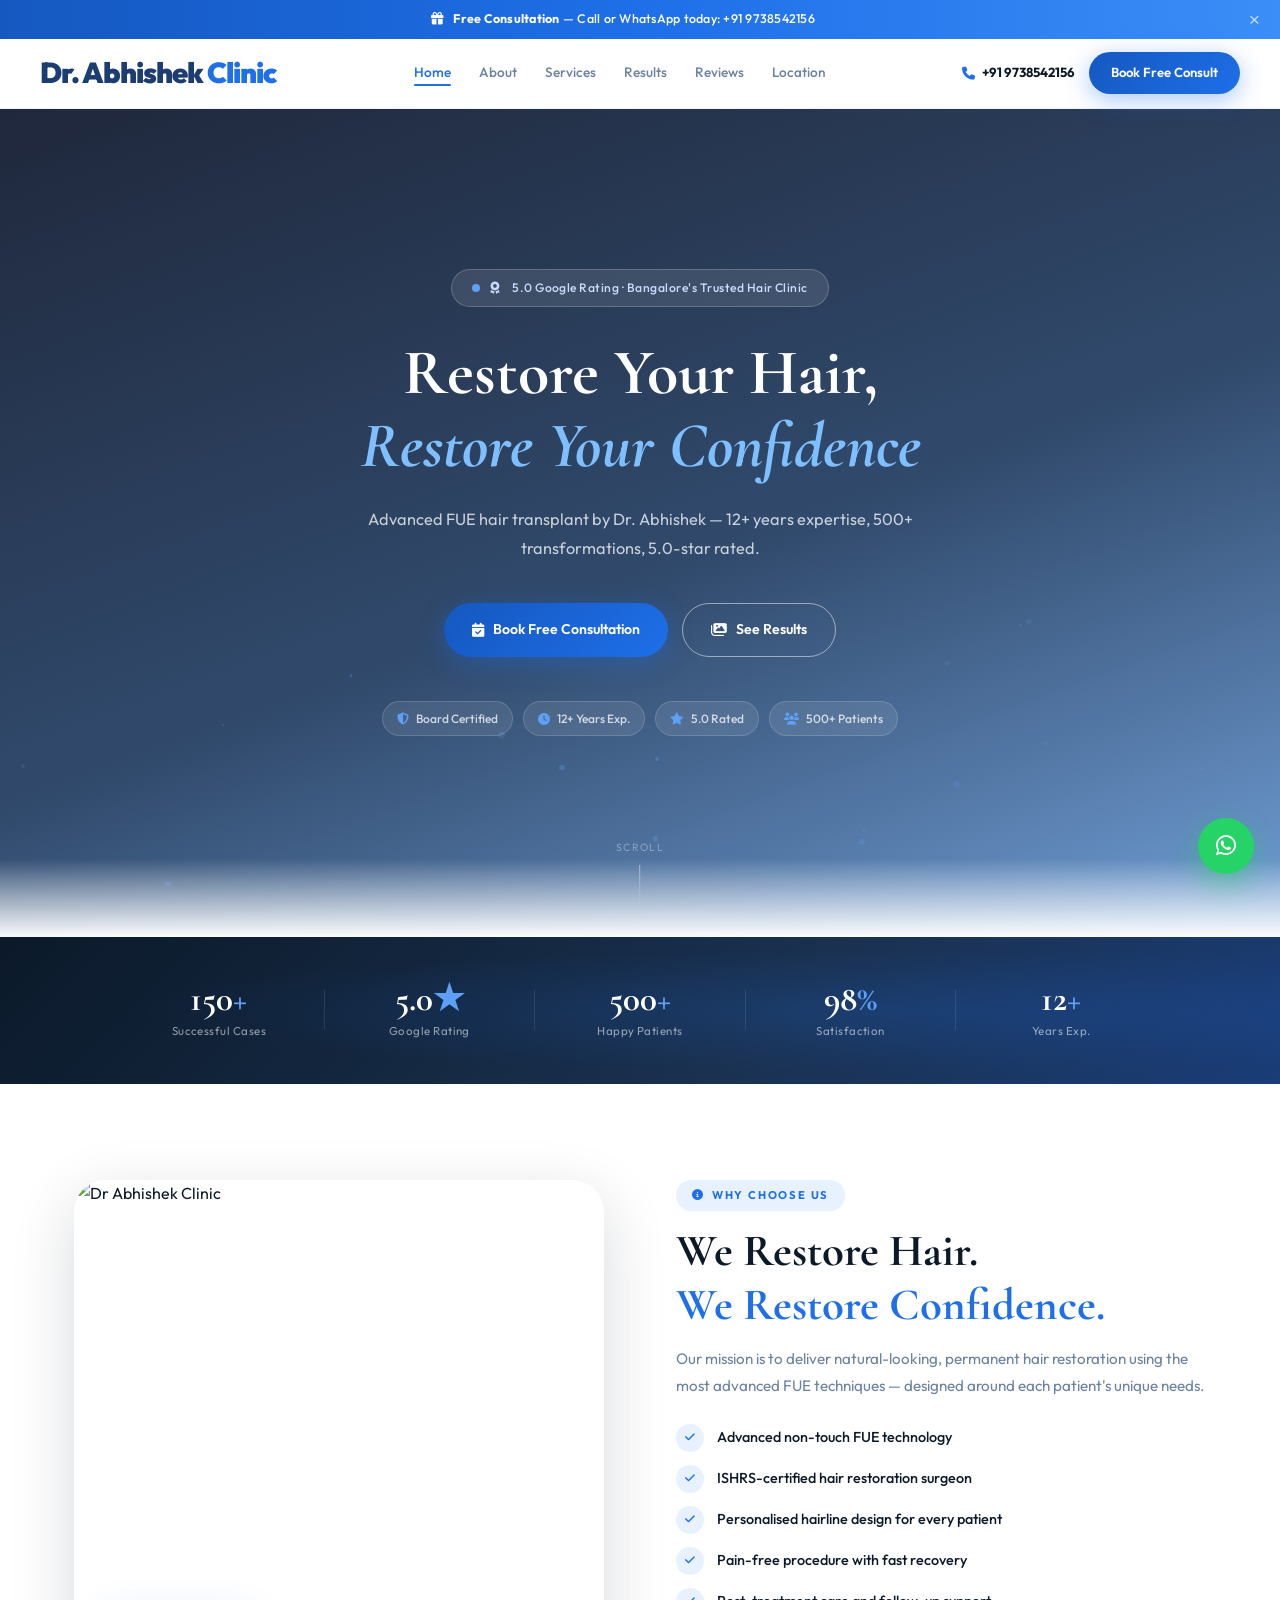
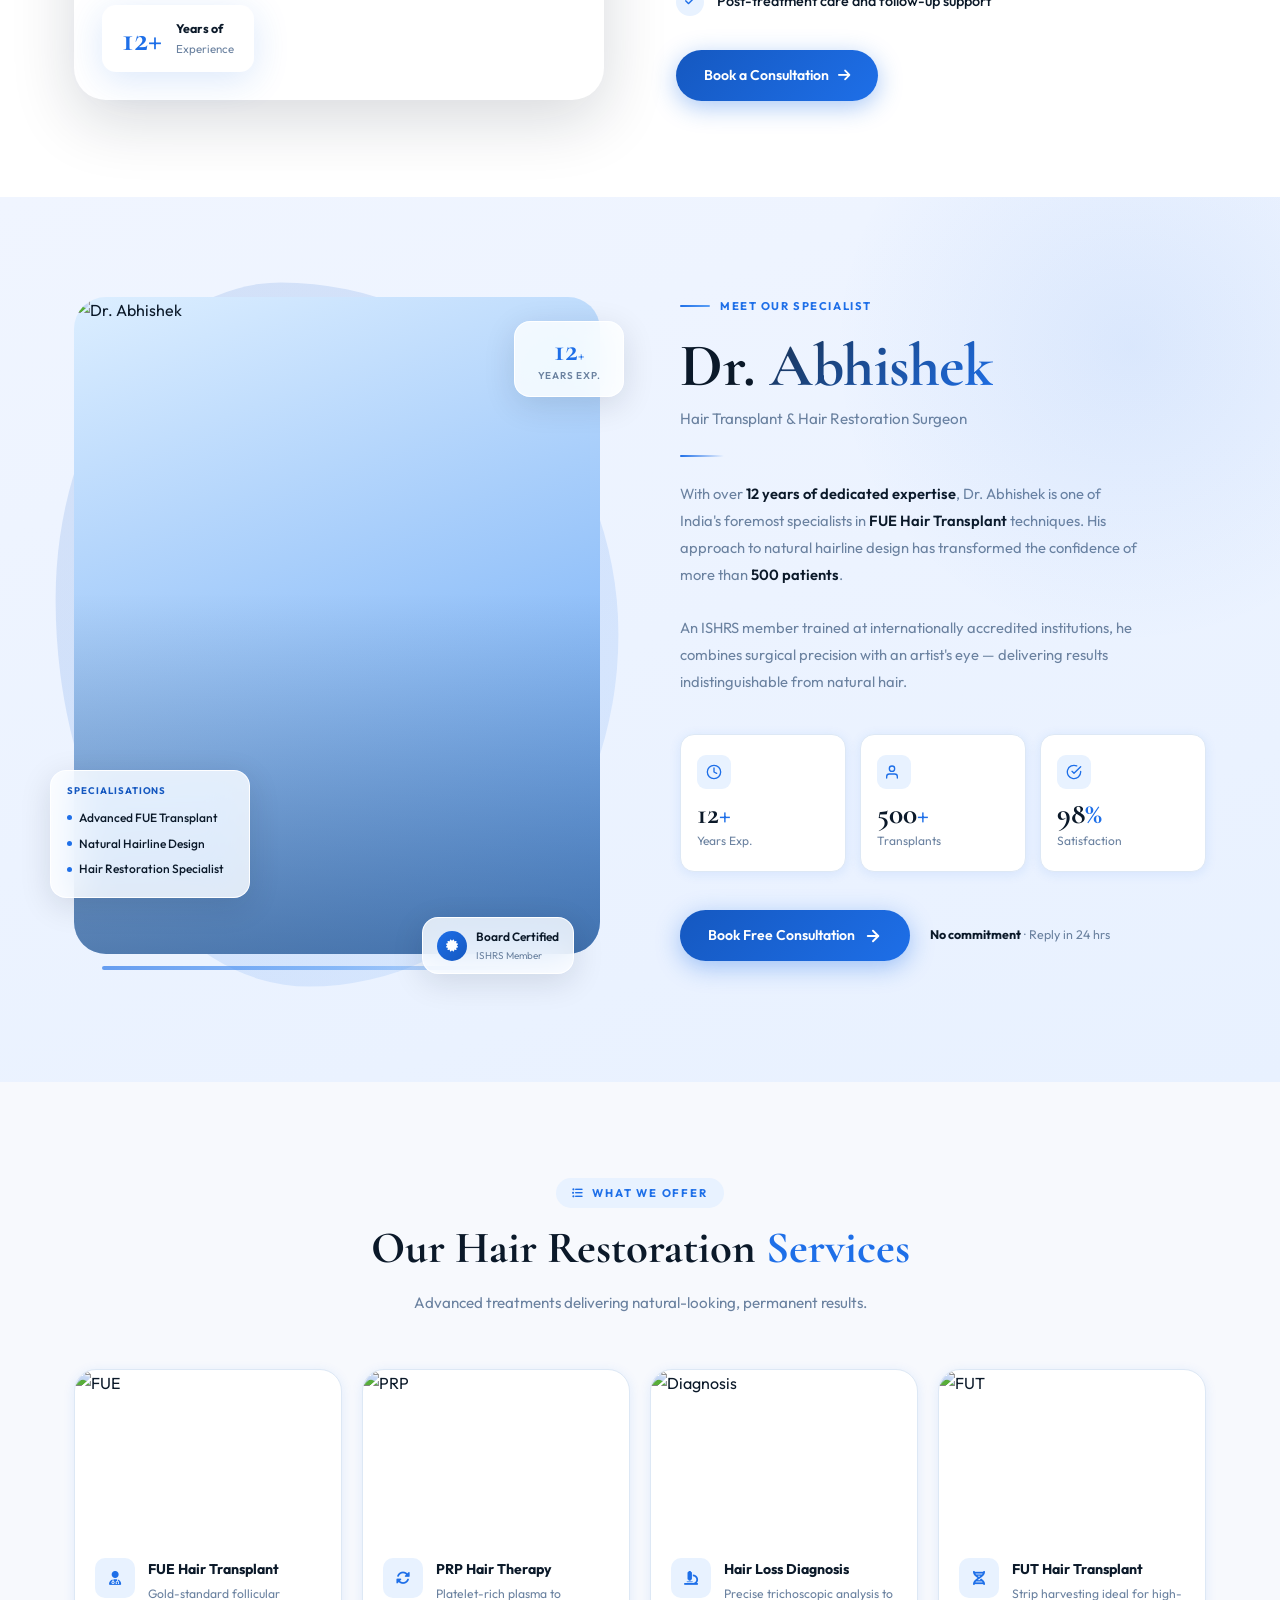
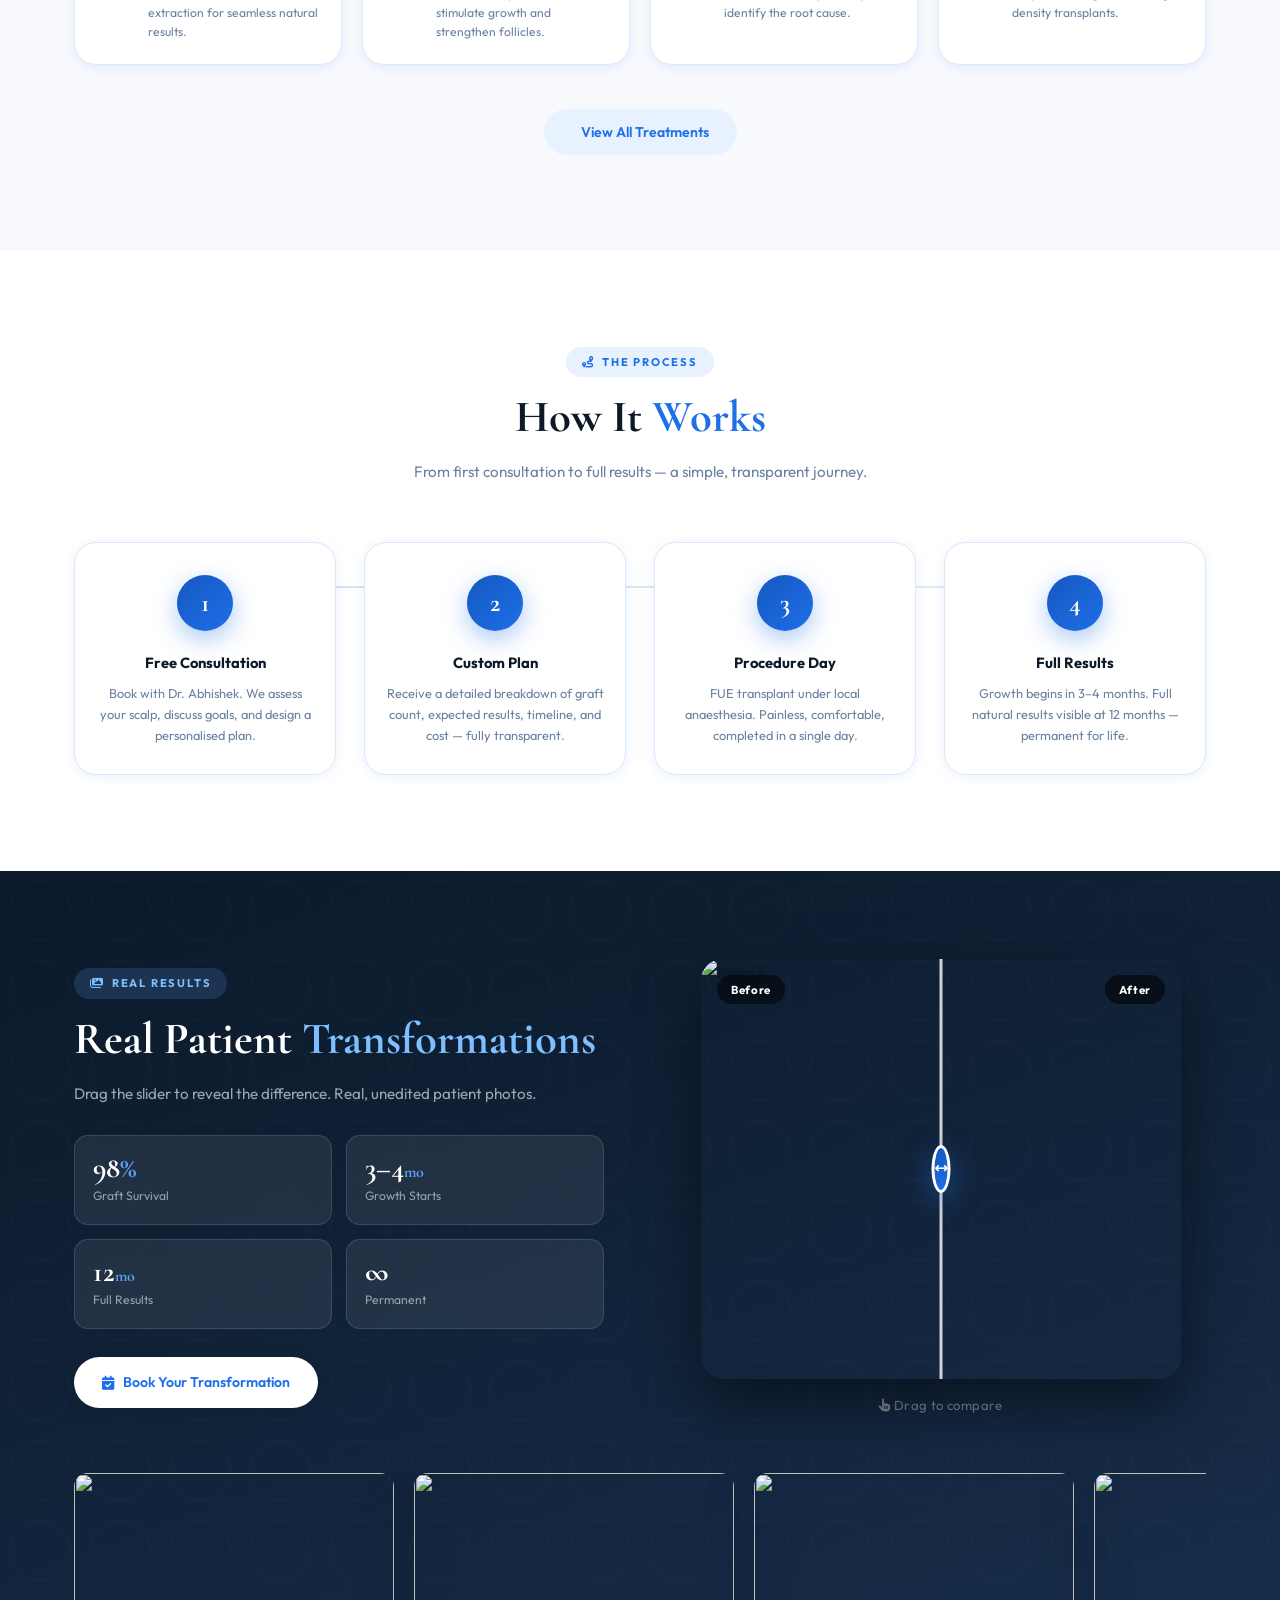
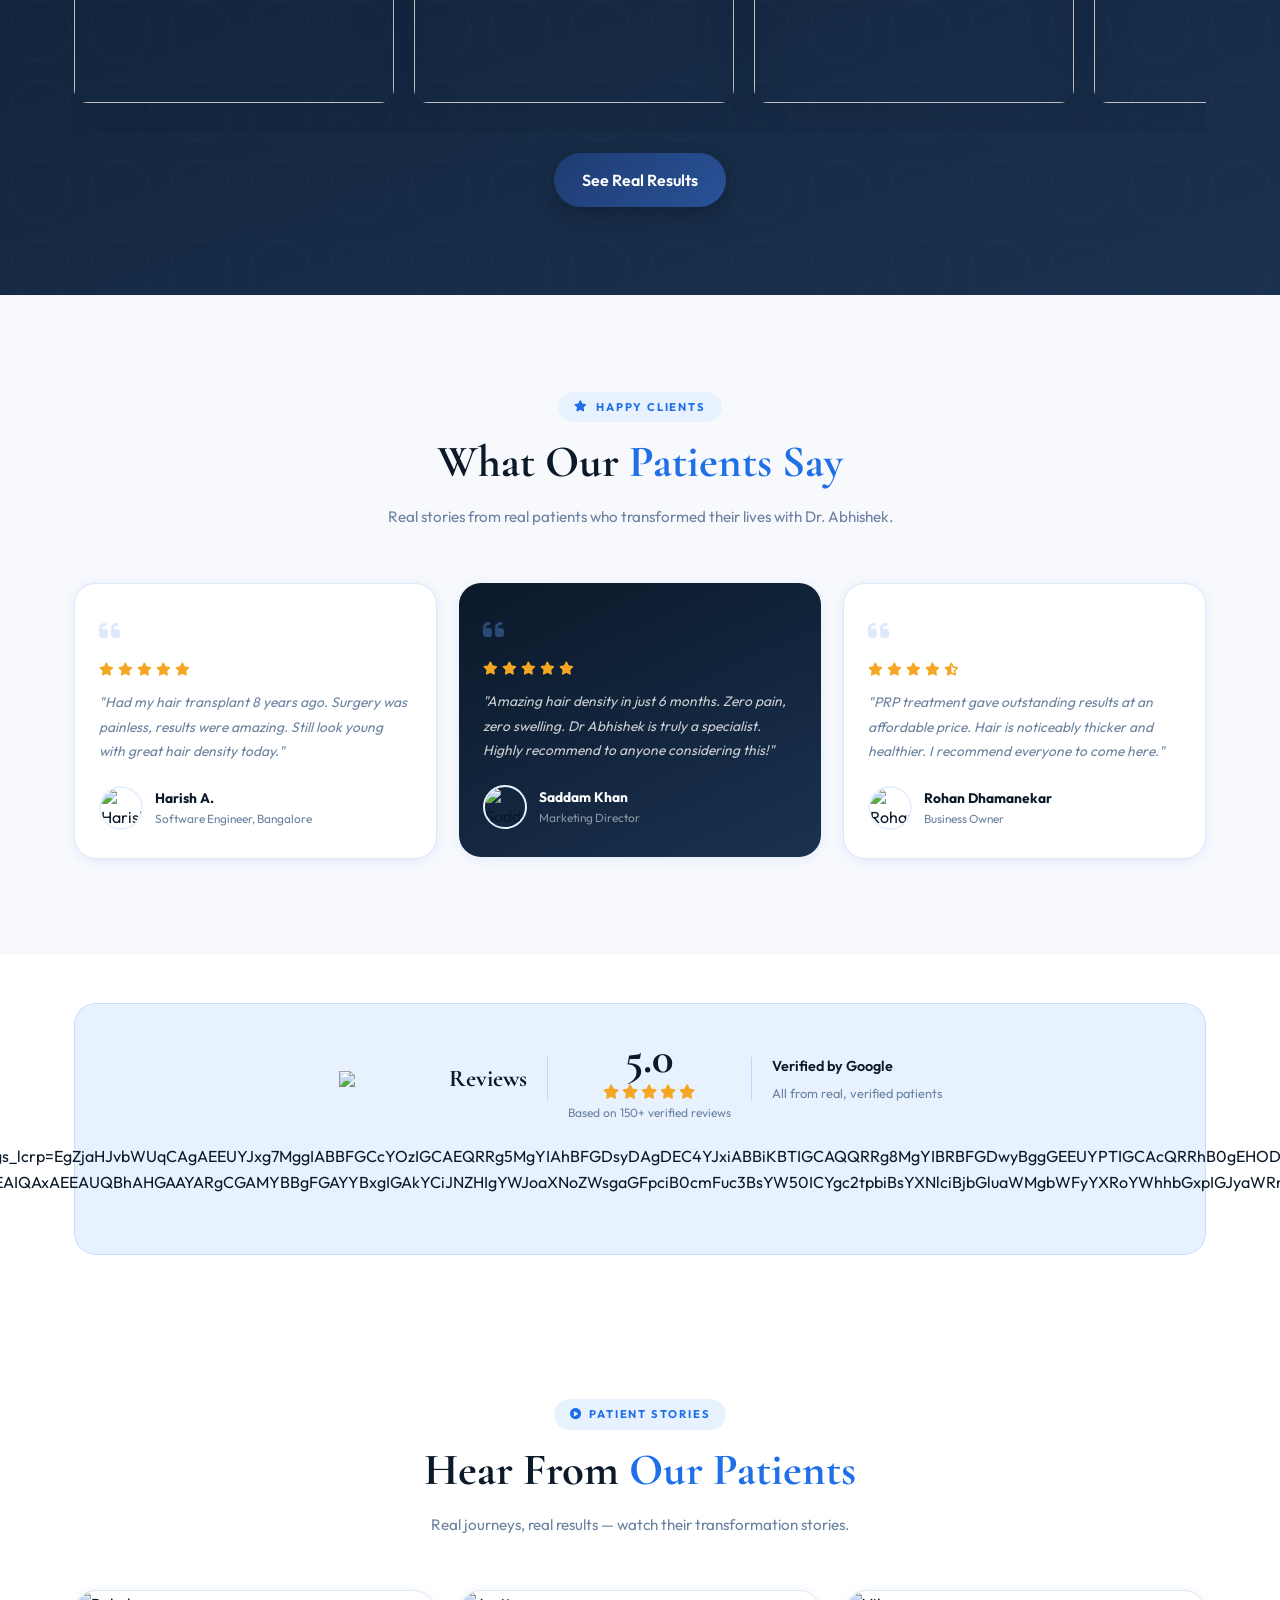
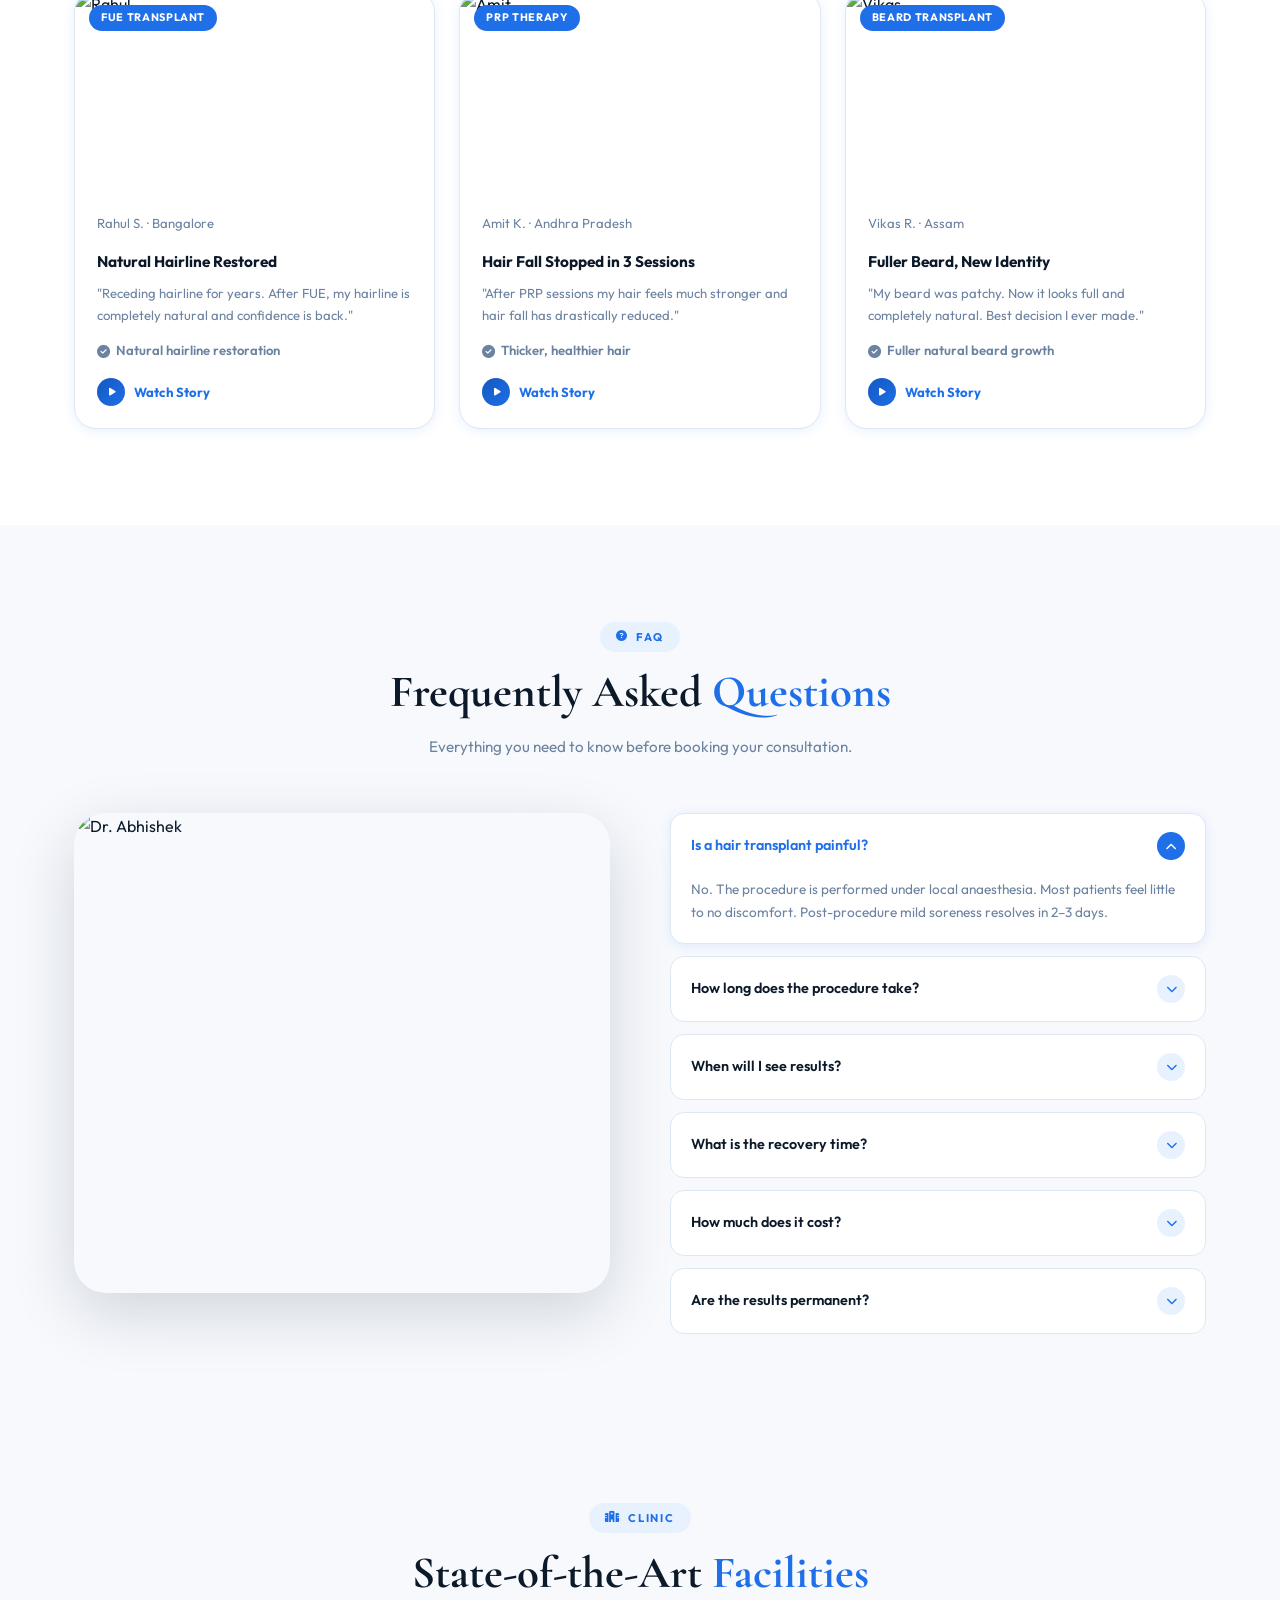
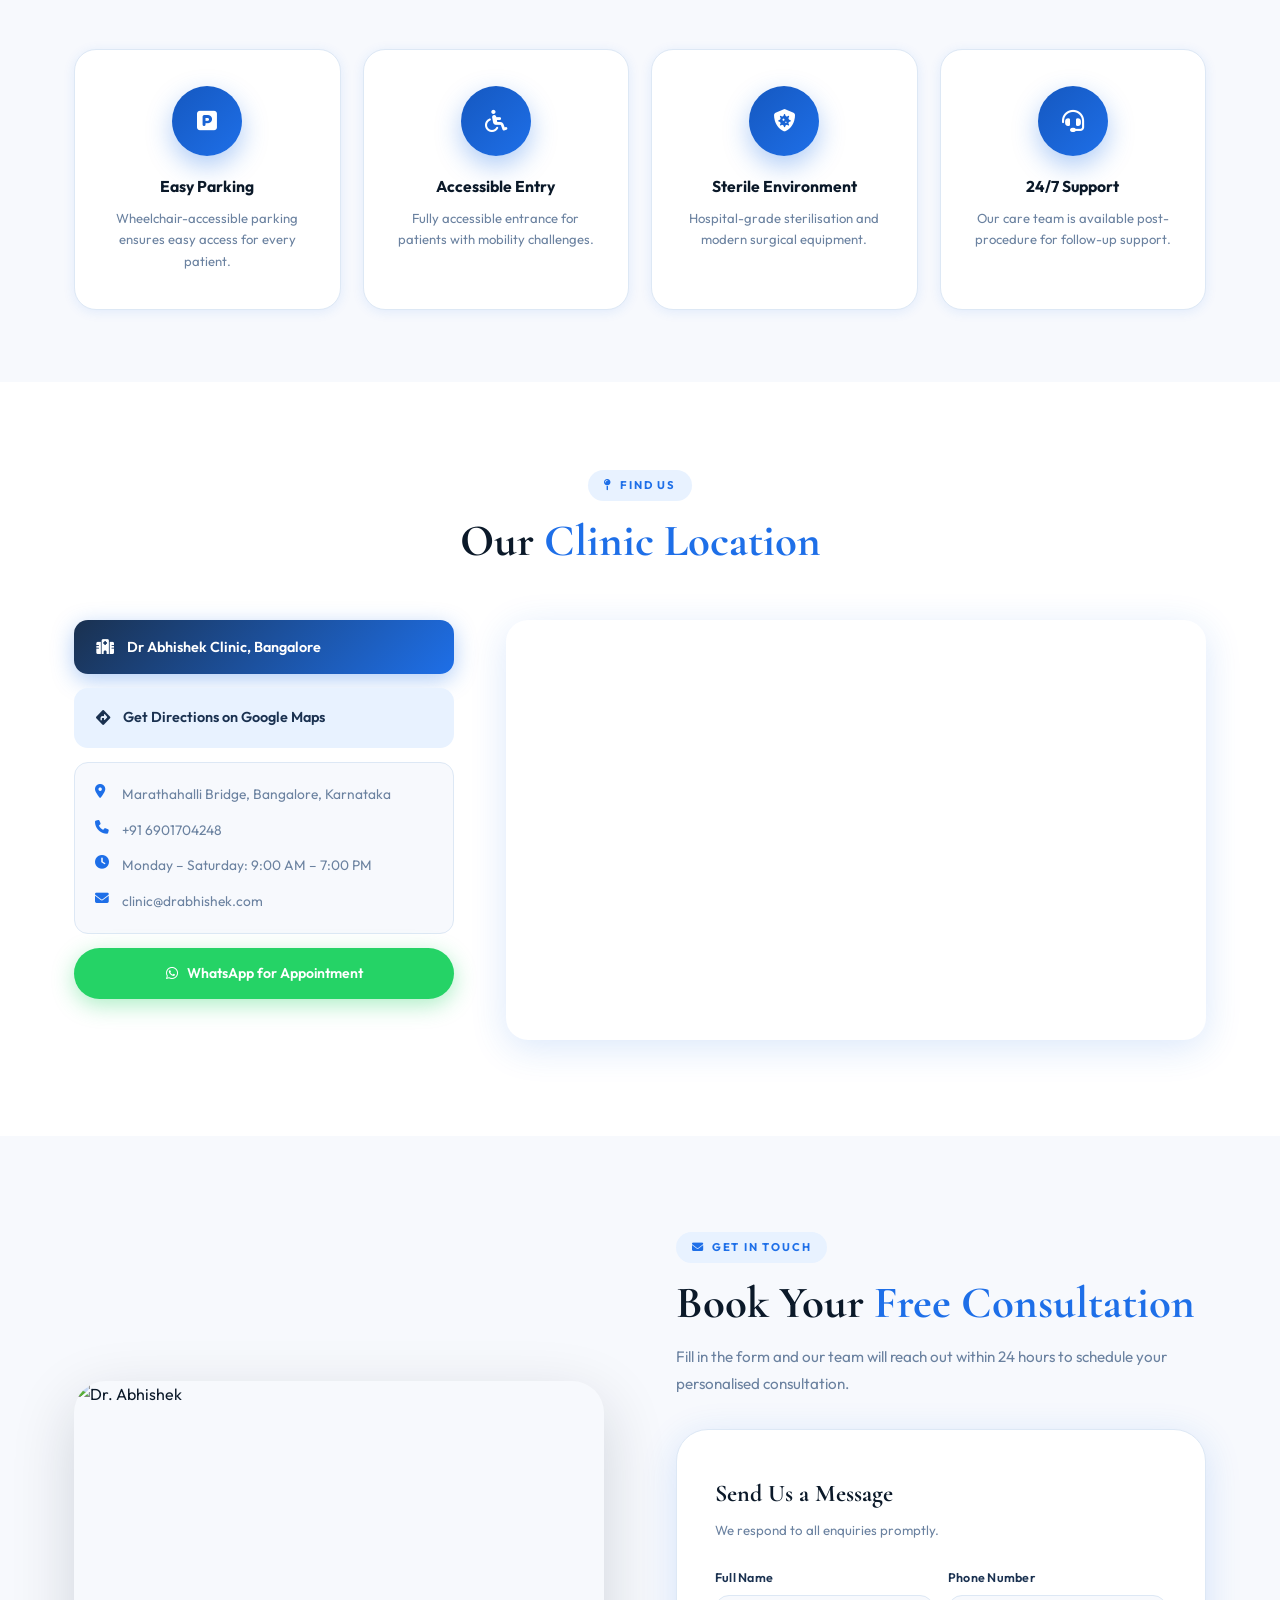
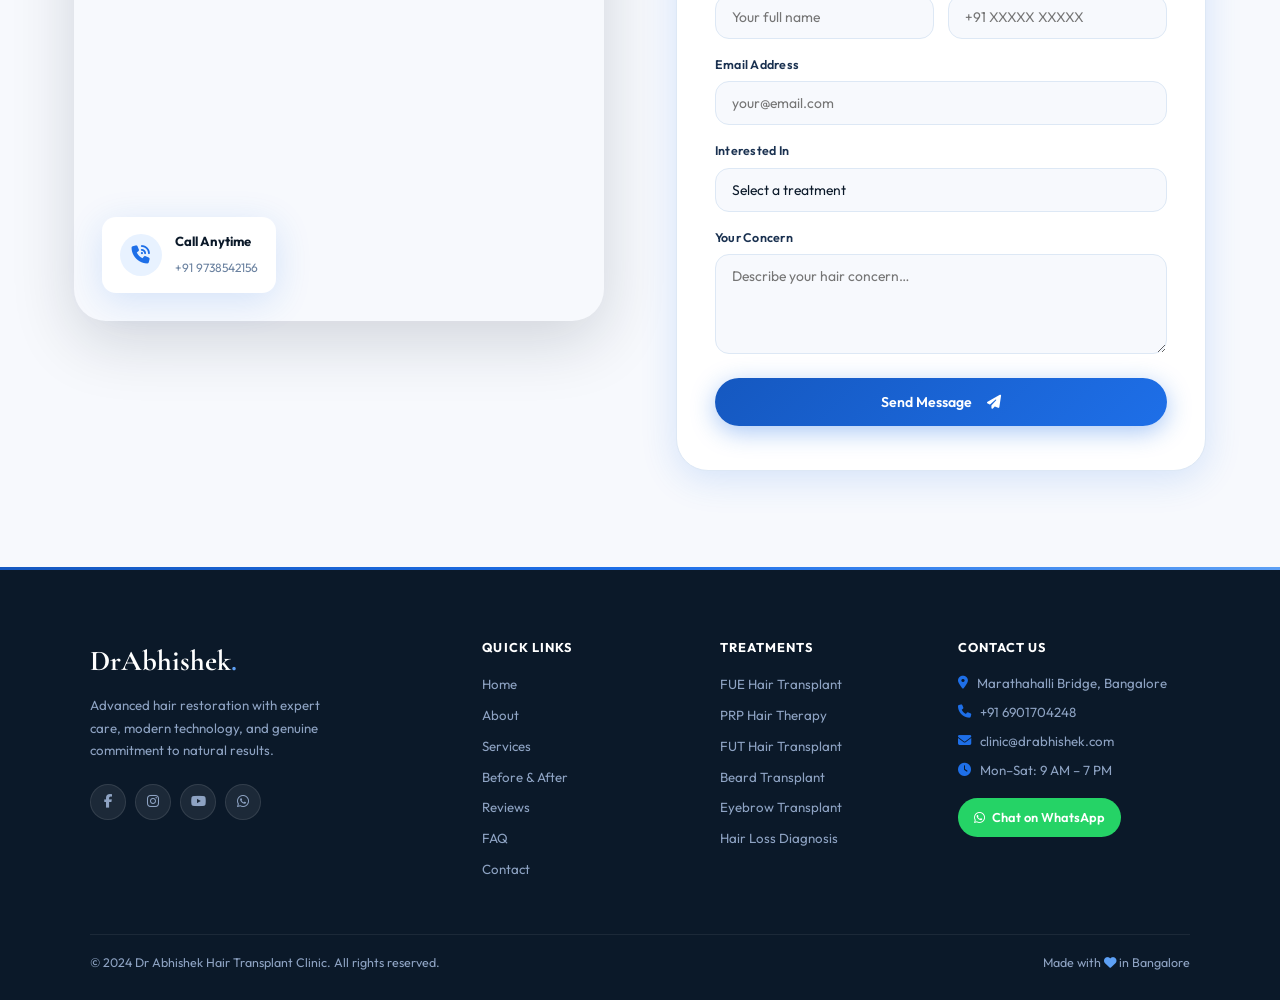
==== commit b9cfdedd: "Update index.html" ====
--- a/index.html
+++ b/index.html
@@ -7,36 +7,25 @@
   <meta name="description"
     content="Dr Abhishek Hair Transplant Clinic Bangalore — Advanced FUE, PRP, 12+ years expertise, 5.0 Google rating." />
   <title>Dr Abhishek Hair Transplant Clinic · Bangalore</title>
-  <!-- Google Fonts: Cormorant Garamond (display) + Outfit (body) -->
   <link
     href="https://fonts.googleapis.com/css2?family=Cormorant+Garamond:ital,wght@0,400;0,500;0,600;0,700;1,400;1,600&family=Outfit:wght@300;400;500;600;700&display=swap"
     rel="stylesheet" />
-  <!-- Font Awesome Icons CDN -->
   <link rel="stylesheet" href="https://cdnjs.cloudflare.com/ajax/libs/font-awesome/6.5.0/css/all.min.css" />
   <link rel="stylesheet" href="style.css" />
 </head>
 
 <body>
 
-  <!-- ===== Section 1: Page Scroll Progress Indicator ===== -->
   <div id="prog"></div>
 
-  <!-- ===== Section 2: Announcement Banner ===== -->
   <div class="announcement" id="ann">
     <i class="fa fa-gift"></i>
-    <!-- Promotional text with phone number CTA -->
     <span><strong>Free Consultation</strong> — Call or WhatsApp today: +91 9738542156</span>
-    <!-- Dismiss button for announcement bar -->
     <button class="ann-close" id="annClose" aria-label="Close">×</button>
   </div>
 
-  <!-- ===== Section 3: Primary Navigation Bar ===== -->
   <nav class="navbar" id="navbar">
-
-    <!-- Brand Logo / Home Link -->
     <a href="#home" class="nav-logo">Dr. Abhishek <span>Clinic</span></a>
-
-    <!-- Desktop Navigation Links -->
     <div class="nav-links" id="navLinks">
       <a href="#home">Home</a>
       <a href="#about">About</a>
@@ -45,60 +34,37 @@
       <a href="#reviews">Reviews</a>
       <a href="#location">Location</a>
     </div>
-
-    <!-- Right-side: Phone + CTA Button -->
     <div class="nav-right">
-      <!-- Clickable phone number display -->
       <div class="nav-phone"><i class="fa fa-phone"></i> +91 9738542156</div>
-      <!-- CTA Button: Book Free Consultation -->
       <a href="appoinment.html" class="btn btn-primary" style="padding:10px 22px;font-size:.82rem">Book Free Consult</a>
     </div>
-
-    <!-- Hamburger Menu Toggle (Mobile) -->
     <button class="burger" id="burger" aria-label="Toggle menu">
       <span></span><span></span><span></span>
     </button>
   </nav>
 
-  <!-- ===== Section 4: Mobile Navigation Drawer ===== -->
   <nav class="mob-nav" id="mobNav">
-    <!-- Mobile Nav Links -->
     <a href="#home">Home</a>
     <a href="#about">About</a>
     <a href="#services">Services</a>
     <a href="#results">Results</a>
     <a href="#reviews">Reviews</a>
     <a href="#location">Location</a>
-    <!-- CTA Button: Mobile Book Consultation -->
     <div class="mob-btn"><a href="appoinment.html" class="btn btn-primary">Book Free Consultation</a></div>
   </nav>
 
-  <!-- ===== Section 5: Hero / Landing Banner ===== -->
   <section class="hero" id="home">
-    <!-- Animated particle background layer -->
     <div class="hero-particles" id="particles"></div>
-
     <div class="hero-inner">
-      <!-- Trust badge with live pulse indicator -->
       <div class="hero-badge"><span class="pulse"></span><i class="fa fa-award"></i>&nbsp;5.0 Google Rating ·
         Bangalore's Trusted Hair Clinic</div>
-
-      <!-- Primary Hero Headline -->
       <h1>Restore Your Hair,<br><em>Restore Your Confidence</em></h1>
-
-      <!-- Hero Sub-headline / Value Proposition -->
       <p>Advanced FUE hair transplant by Dr. Abhishek — 12+ years expertise, 500+ transformations, 5.0-star rated.</p>
-
-      <!-- Hero CTA Button Group -->
       <div class="hero-btns">
-        <!-- Primary CTA: Book Appointment -->
         <a href="appoinment.html" class="btn btn-primary"><i class="fa fa-calendar-check"></i> Book Free
           Consultation</a>
-        <!-- Secondary CTA: View Results -->
         <a href="#results" class="btn btn-outline"><i class="fa fa-images"></i> See Results</a>
       </div>
-
-      <!-- Trust Signal Pills (Board Certified, Experience, Rating, Patient Count) -->
       <div class="hero-pills">
         <div class="hpill"><i class="fa fa-shield-halved"></i> Board Certified</div>
         <div class="hpill"><i class="fa fa-clock"></i> 12+ Years Exp.</div>
@@ -106,48 +72,35 @@
         <div class="hpill"><i class="fa fa-users"></i> 500+ Patients</div>
       </div>
     </div>
-
-    <!-- Scroll Indicator / Down Arrow -->
     <div class="hero-scroll"><span>Scroll</span>
       <div class="scroll-line"></div>
     </div>
   </section>
 
-  <!-- ===== Section 6: Key Statistics Strip ===== -->
   <div class="stats-strip">
     <div class="strip-inner">
-      <!-- Stat: Successful Cases -->
       <div class="sstat"><span class="snum">150<span class="sacc">+</span></span><span class="slbl">Successful
           Cases</span></div>
       <div class="sdiv"></div>
-      <!-- Stat: Google Rating -->
       <div class="sstat"><span class="snum">5.0<span class="sacc">★</span></span><span class="slbl">Google Rating</span>
       </div>
       <div class="sdiv"></div>
-      <!-- Stat: Happy Patients -->
       <div class="sstat"><span class="snum">500<span class="sacc">+</span></span><span class="slbl">Happy
           Patients</span></div>
       <div class="sdiv"></div>
-      <!-- Stat: Satisfaction Rate -->
       <div class="sstat"><span class="snum">98<span class="sacc">%</span></span><span class="slbl">Satisfaction</span>
       </div>
       <div class="sdiv"></div>
-      <!-- Stat: Years of Experience -->
       <div class="sstat"><span class="snum">12<span class="sacc">+</span></span><span class="slbl">Years Exp.</span>
       </div>
     </div>
   </div>
 
-  <!-- ===== Section 7: About / Why Choose Us ===== -->
   <section class="section" id="about" style="background:#fff">
     <div class="container">
       <div class="about-grid">
-
-        <!-- About: Clinic Image with Experience Badge Overlay -->
         <div class="about-img reveal">
-          <!-- Clinic photo -->
           <img src="photos/unnamed (2).webp" alt="Dr Abhishek Clinic" loading="lazy" />
-          <!-- Floating experience badge overlay -->
           <div class="about-badge">
             <div class="num">12+</div>
             <div><strong>Years of</strong>
@@ -155,17 +108,11 @@
             </div>
           </div>
         </div>
-
-        <!-- About: Text Content + Feature Checklist -->
         <div class="reveal d2">
-          <!-- Section Label Chip -->
           <div class="chip"><i class="fa fa-info-circle"></i> Why Choose Us</div>
-          <!-- Section Heading -->
           <h2 class="title">We Restore Hair.<br><span>We Restore Confidence.</span></h2>
-          <!-- Section Sub-description -->
           <p class="sub" style="margin-bottom:0">Our mission is to deliver natural-looking, permanent hair restoration
             using the most advanced FUE techniques — designed around each patient's unique needs.</p>
-          <!-- Key Features Checklist -->
           <ul class="check-list">
             <li><span class="ck"><i class="fa fa-check"></i></span> Advanced non-touch FUE technology</li>
             <li><span class="ck"><i class="fa fa-check"></i></span> ISHRS-certified hair restoration surgeon</li>
@@ -173,32 +120,23 @@
             <li><span class="ck"><i class="fa fa-check"></i></span> Pain-free procedure with fast recovery</li>
             <li><span class="ck"><i class="fa fa-check"></i></span> Post-treatment care and follow-up support</li>
           </ul>
-          <!-- CTA Button: Book Consultation -->
           <a href="appoinment.html" class="btn btn-primary">Book a Consultation <i class="fa fa-arrow-right"></i></a>
         </div>
-
-      </div>
-    </div>
-  </section>
-
-  <!-- ===== Section 8: Doctor Profile ===== -->
+      </div>
+    </div>
+  </section>
+
   <section class="doctor-section" id="doctor">
     <div class="container" style="max-width:1180px">
       <div class="doc-grid">
-
-        <!-- Doctor: Portrait Card with Credential Overlays -->
         <div class="reveal">
           <div class="portrait-wrap">
-            <!-- Decorative blob background shape -->
             <div class="blob"></div>
-            <!-- Doctor portrait image -->
             <div class="portrait"><img src="photos/Dr.Abhishekk.png" alt="Dr. Abhishek" loading="lazy" /></div>
-            <!-- Floating badge: Years of Experience -->
             <div class="gc gc-exp">
               <div class="gn">12<span style="font-size:1rem">+</span></div>
               <div class="gl">Years Exp.</div>
             </div>
-            <!-- Floating card: Specialisations list -->
             <div class="gc gc-spec">
               <div class="gt">Specialisations</div>
               <div class="gc-item">
@@ -211,7 +149,6 @@
                 <div class="gc-dot"></div><span>Hair Restoration Specialist</span>
               </div>
             </div>
-            <!-- Floating badge: Board Certified / ISHRS Member -->
             <div class="gc gc-cert">
               <div class="gc-icon"><i class="fa fa-certificate"></i></div>
               <div>
@@ -219,32 +156,22 @@
                 <div class="gs">ISHRS Member</div>
               </div>
             </div>
-            <!-- Decorative accent element -->
             <div class="p-accent"></div>
           </div>
         </div>
-
-        <!-- Doctor: Biography + Animated Stats + CTA -->
         <div class="reveal d2">
-          <!-- Section Label Tag -->
           <div class="doc-tag">
             <div class="doc-tag-line"></div><span class="doc-tag-txt">Meet Our Specialist</span>
           </div>
-          <!-- Doctor Name Heading -->
           <h1 class="doc-name">Dr. <span>Abhishek</span></h1>
-          <!-- Doctor Title / Designation -->
           <p class="doc-title">Hair Transplant &amp; Hair Restoration Surgeon</p>
           <div class="doc-div"></div>
-          <!-- Doctor Biography -->
           <p class="doc-bio">With over <strong>12 years of dedicated expertise</strong>, Dr. Abhishek is one of India's
             foremost specialists in <strong>FUE Hair Transplant</strong> techniques. His approach to natural hairline
             design has transformed the confidence of more than <strong>500 patients</strong>.<br><br>An ISHRS member
             trained at internationally accredited institutions, he combines surgical precision with an artist's eye —
             delivering results indistinguishable from natural hair.</p>
-
-          <!-- Animated Counter Stats Row -->
           <div class="doc-stats">
-            <!-- Counter: Years Experience -->
             <div class="dst">
               <div class="dst-ico"><svg viewBox="0 0 24 24" fill="none" stroke="currentColor" stroke-width="2"
                   stroke-linecap="round" stroke-linejoin="round">
@@ -254,7 +181,6 @@
               <div class="dst-n"><span class="counter" data-target="12">0</span><span class="dst-acc">+</span></div>
               <div class="dst-l">Years Exp.</div>
             </div>
-            <!-- Counter: Total Transplants -->
             <div class="dst">
               <div class="dst-ico"><svg viewBox="0 0 24 24" fill="none" stroke="currentColor" stroke-width="2"
                   stroke-linecap="round" stroke-linejoin="round">
@@ -264,7 +190,6 @@
               <div class="dst-n"><span class="counter" data-target="500">0</span><span class="dst-acc">+</span></div>
               <div class="dst-l">Transplants</div>
             </div>
-            <!-- Counter: Patient Satisfaction Rate -->
             <div class="dst">
               <div class="dst-ico"><svg viewBox="0 0 24 24" fill="none" stroke="currentColor" stroke-width="2"
                   stroke-linecap="round" stroke-linejoin="round">
@@ -275,41 +200,29 @@
               <div class="dst-l">Satisfaction</div>
             </div>
           </div>
-
-          <!-- CTA Button Group -->
           <div style="display:flex;align-items:center;gap:20px;flex-wrap:wrap">
-            <!-- Primary CTA: Book Free Consultation -->
             <a href="appoinment.html" class="btn btn-primary">Book Free Consultation <svg width="18" height="18"
                 viewBox="0 0 24 24" fill="none" stroke="currentColor" stroke-width="2.5" stroke-linecap="round"
                 stroke-linejoin="round">
                 <line x1="5" y1="12" x2="19" y2="12" />
                 <polyline points="12 5 19 12 12 19" />
               </svg></a>
-            <!-- Trust Micro-copy -->
             <p style="font-size:.78rem;color:var(--muted)"><strong style="color:var(--ink)">No commitment</strong> ·
               Reply in 24 hrs</p>
           </div>
         </div>
-
-      </div>
-    </div>
-  </section>
-
-  <!-- ===== Section 9: Services / Treatments Grid ===== -->
+      </div>
+    </div>
+  </section>
+
   <section class="section services-section" id="services">
     <div class="container">
-
-      <!-- Section Header -->
       <div class="tc reveal">
         <div class="chip"><i class="fa fa-list-ul"></i> What We Offer</div>
         <h2 class="title">Our Hair Restoration <span>Services</span></h2>
         <p class="sub">Advanced treatments delivering natural-looking, permanent results.</p>
       </div>
-
-      <!-- Services Cards Grid (initially shows 4, expands to 6) -->
       <div class="srv-grid" id="srvGrid">
-
-        <!-- Service Card: FUE Hair Transplant -->
         <div class="srv-card reveal d1">
           <div class="srv-img"><img src="photos/FUE.jpg" alt="FUE" loading="lazy" /></div>
           <div class="srv-body">
@@ -320,8 +233,6 @@
             </div>
           </div>
         </div>
-
-        <!-- Service Card: PRP Hair Therapy -->
         <div class="srv-card reveal d2">
           <div class="srv-img"><img src="photos/PRP.jpeg" alt="PRP" loading="lazy" /></div>
           <div class="srv-body">
@@ -332,10 +243,8 @@
             </div>
           </div>
         </div>
-
-        <!-- Service Card: Hair Loss Diagnosis -->
         <div class="srv-card reveal d3">
-          <div class="srv-img"><img src="photos/Hdig.webp  " alt="Diagnosis" loading="lazy" /></div>
+          <div class="srv-img"><img src="photos/Hdig.webp" alt="Diagnosis" loading="lazy" /></div>
           <div class="srv-body">
             <div class="srv-ico"><i class="fa fa-microscope"></i></div>
             <div>
@@ -344,8 +253,6 @@
             </div>
           </div>
         </div>
-
-        <!-- Service Card: FUT Hair Transplant -->
         <div class="srv-card reveal d4">
           <div class="srv-img"><img src="photos/FUT.webp" alt="FUT" loading="lazy" /></div>
           <div class="srv-body">
@@ -356,8 +263,6 @@
             </div>
           </div>
         </div>
-
-        <!-- Service Card: Beard Transplant (hidden by default, revealed on expand) -->
         <div class="srv-card hidden-srv">
           <div class="srv-img"><img src="photos/Beard-Transplant.jpg" alt="Beard" loading="lazy" /></div>
           <div class="srv-body">
@@ -368,8 +273,6 @@
             </div>
           </div>
         </div>
-
-        <!-- Service Card: Eyebrow Transplant (hidden by default, revealed on expand) -->
         <div class="srv-card hidden-srv">
           <div class="srv-img"><img src="photos/eyebrow.webp" alt="Eyebrow" loading="lazy" /></div>
           <div class="srv-body">
@@ -380,73 +283,54 @@
             </div>
           </div>
         </div>
-
-      </div>
-
-      <!-- Toggle Button: Expand / Collapse All Services -->
+      </div>
       <div class="srv-expand-btn reveal d3">
         <button id="srvBtn" class="btn btn-ghost"><i class="fa fa-grid-2"></i> View All Treatments</button>
       </div>
-
-    </div>
-  </section>
-
-  <!-- ===== Section 10: Treatment Process / How It Works ===== -->
+    </div>
+  </section>
+
   <section class="section how-section" id="process">
     <div class="container">
-
-      <!-- Section Header -->
       <div class="tc reveal">
         <div class="chip"><i class="fa fa-route"></i> The Process</div>
         <h2 class="title">How It <span>Works</span></h2>
         <p class="sub">From first consultation to full results — a simple, transparent journey.</p>
       </div>
-
-      <!-- 4-Step Process Cards -->
       <div class="steps-grid">
-        <!-- Step 1: Free Consultation -->
         <div class="step-card reveal d1">
           <div class="step-num">1</div>
           <h3>Free Consultation</h3>
           <p>Book with Dr. Abhishek. We assess your scalp, discuss goals, and design a personalised plan.</p>
         </div>
-        <!-- Step 2: Custom Treatment Plan -->
         <div class="step-card reveal d2">
           <div class="step-num">2</div>
           <h3>Custom Plan</h3>
           <p>Receive a detailed breakdown of graft count, expected results, timeline, and cost — fully transparent.</p>
         </div>
-        <!-- Step 3: Procedure Day -->
         <div class="step-card reveal d3">
           <div class="step-num">3</div>
           <h3>Procedure Day</h3>
           <p>FUE transplant under local anaesthesia. Painless, comfortable, completed in a single day.</p>
         </div>
-        <!-- Step 4: Full Results Timeline -->
         <div class="step-card reveal d4">
           <div class="step-num">4</div>
           <h3>Full Results</h3>
           <p>Growth begins in 3–4 months. Full natural results visible at 12 months — permanent for life.</p>
         </div>
       </div>
-
-    </div>
-  </section>
-
-  <!-- ===== Section 11: Before & After Results Showcase ===== -->
+    </div>
+  </section>
+
   <section class="ba-section" id="results">
     <div class="container">
       <div class="ba-inner">
-
-        <!-- Left Column: Result Metrics + CTA -->
         <div class="reveal">
           <div class="chip" style="background:rgba(93,160,245,.18);color:#7ebfff"><i class="fa fa-images"></i> Real
             Results</div>
           <h2 class="title" style="color:#fff">Real Patient <span style="color:#7ebfff">Transformations</span></h2>
           <p class="sub" style="color:rgba(255,255,255,.6);margin-bottom:28px">Drag the slider to reveal the difference.
             Real, unedited patient photos.</p>
-
-          <!-- Mini Stat Cards: Graft Survival, Growth Timeline, Full Results, Permanence -->
           <div class="mini-cards">
             <div class="mini-card">
               <div class="mn">98<span style="color:var(--bluel)">%</span></div>
@@ -465,45 +349,31 @@
               <div class="ml">Permanent</div>
             </div>
           </div>
-
-          <!-- CTA Button: Book Transformation -->
           <div style="margin-top:28px"><a href="appoinment.html" class="btn btn-white"><i
                 class="fa fa-calendar-check"></i> Book Your Transformation</a></div>
         </div>
-
-        <!-- Right Column: Interactive Before/After Drag Slider -->
         <div class="reveal d2">
           <div class="ba-slider-wrap">
             <div class="ba-slider" id="baSlider">
-              <!-- After image (top layer) -->
               <img src="photos/after.png" alt="After" class="ba-img1" />
-              <!-- Before image (bottom layer) -->
               <img src="photos/before.jpg" alt="Before" class="ba-img2" />
-              <!-- Draggable divider line with handle -->
               <div class="ba-line" id="baLine">
                 <div class="ba-handle"><i class="fa fa-arrows-left-right"></i></div>
               </div>
-              <!-- Before/After Labels -->
               <div class="ba-lbl lft">Before</div>
               <div class="ba-lbl rgt">After</div>
             </div>
-            <!-- Drag instruction hint -->
             <p class="ba-guide"><i class="fa fa-hand-pointer"></i> Drag to compare</p>
           </div>
         </div>
-
-      </div>
-
-      <!-- Auto-scrolling Thumbnail Gallery Strip -->
+      </div>
       <div class="scroll-strip reveal" style="margin-top:56px">
         <div class="scroll-track" id="scrollTrack">
-          <!-- Gallery Thumbnail Cards (duplicated for infinite scroll effect) -->
           <div class="scroll-card"><img src="photos/BeforeAfterb1.webp" alt="" loading="lazy" /></div>
           <div class="scroll-card"><img src="photos/BeforeAfter1.jpg" alt="" loading="lazy" /></div>
           <div class="scroll-card"><img src="photos/BeforeAfter2.jpg" alt="" loading="lazy" /></div>
           <div class="scroll-card"><img src="photos/BeforeAfter3.jpg" alt="" loading="lazy" /></div>
           <div class="scroll-card"><img src="photos/BeforeAfter4.jpg" alt="" loading="lazy" /></div>
-          <!-- Duplicated set for seamless loop -->
           <div class="scroll-card"><img src="photos/BeforeAfterb1.webp" alt="" loading="lazy" /></div>
           <div class="scroll-card"><img src="photos/BeforeAfter1.jpg" alt="" loading="lazy" /></div>
           <div class="scroll-card"><img src="photos/BeforeAfter2.jpg" alt="" loading="lazy" /></div>
@@ -511,37 +381,26 @@
           <div class="scroll-card"><img src="photos/BeforeAfter4.jpg" alt="" loading="lazy" /></div>
         </div>
       </div>
-
-      <!-- CTA Link: Full Results Gallery -->
-<div class="real-results-wrapper">
-    <a href="real-images.html" class="real-results-btn">See Real Results</a>
-</div>
-    </div>
-  </section>
-
-  <!-- ===== Section 12: Patient Testimonials ===== -->
+      <div class="real-results-wrapper">
+        <a href="real-images.html" class="real-results-btn">See Real Results</a>
+      </div>
+    </div>
+  </section>
+
   <section class="section testi-section" id="reviews">
     <div class="container">
-
-      <!-- Section Header -->
       <div class="tc reveal">
         <div class="chip"><i class="fa fa-star"></i> Happy Clients</div>
         <h2 class="title">What Our <span>Patients Say</span></h2>
         <p class="sub">Real stories from real patients who transformed their lives with Dr. Abhishek.</p>
       </div>
-
-      <!-- Testimonial Cards Grid -->
       <div class="testi-grid">
-
-        <!-- Testimonial Card 1: Harish A. -->
         <div class="testi-card reveal d1">
           <div class="qico"><i class="fa fa-quote-left"></i></div>
-          <!-- 5-Star Rating -->
           <div class="stars"><i class="fa fa-star"></i><i class="fa fa-star"></i><i class="fa fa-star"></i><i
               class="fa fa-star"></i><i class="fa fa-star"></i></div>
           <p class="tc-text">"Had my hair transplant 8 years ago. Surgery was painless, results were amazing. Still look
             young with great hair density today."</p>
-          <!-- Reviewer Identity -->
           <div class="tc-auth"><img src="photos/review1.png" class="tc-avatar" alt="Harish" />
             <div>
               <div class="tc-name">Harish A.</div>
@@ -549,8 +408,6 @@
             </div>
           </div>
         </div>
-
-        <!-- Testimonial Card 2: Saddam Khan (Featured/Highlighted Card) -->
         <div class="testi-card testi-feat reveal d2">
           <div class="qico"><i class="fa fa-quote-left"></i></div>
           <div class="stars"><i class="fa fa-star"></i><i class="fa fa-star"></i><i class="fa fa-star"></i><i
@@ -564,11 +421,8 @@
             </div>
           </div>
         </div>
-
-        <!-- Testimonial Card 3: Rohan Dhamanekar -->
         <div class="testi-card reveal d3">
           <div class="qico"><i class="fa fa-quote-left"></i></div>
-          <!-- 4.5-Star Rating -->
           <div class="stars"><i class="fa fa-star"></i><i class="fa fa-star"></i><i class="fa fa-star"></i><i
               class="fa fa-star"></i><i class="fa fa-star-half-alt"></i></div>
           <p class="tc-text">"PRP treatment gave outstanding results at an affordable price. Hair is noticeably thicker
@@ -580,19 +434,15 @@
             </div>
           </div>
         </div>
-
-      </div>
-    </div>
-  </section>
-
-  <!-- ===== Section 13: Google Reviews Trust Badge ===== -->
+      </div>
+    </div>
+  </section>
+
   <section class="reviews-badge-section">
     <div class="container">
       <div class="reviews-badge reveal">
-        <!-- Google Logo + Reviews Label -->
         <div class="rb-logo"><span><img src="https://upload.wikimedia.org/wikipedia/commons/2/2f/Google_2015_logo.svg" width="100"></span><span> Reviews</span></div>
         <div class="rb-div"></div>
-        <!-- Aggregate Score + Star Rating -->
         <div class="rb-score">
           <div class="rb-num">5.0</div>
           <div class="rb-stars"><i class="fa fa-star"></i><i class="fa fa-star"></i><i class="fa fa-star"></i><i
@@ -600,34 +450,25 @@
           <div class="rb-lbl">Based on 150+ verified reviews</div>
         </div>
         <div class="rb-div"></div>
-        <!-- Verified Badge Text -->
         <div>
           <p style="font-size:.9rem;color:var(--ink);font-weight:600;margin-bottom:4px">Verified by Google</p>
           <p style="font-size:.8rem;color:var(--muted)">All from real, verified patients</p>
         </div>
-        <!-- CTA Button: Read All Google Reviews (External Link) -->
-        <div class="rb-cta"><a
+        <div class="rb-cta">
             href="https://www.google.com/search?q=dr+abhishek+hair+transplant+%26+skin+laser+clinic+marathahalli+bridge+bangalore&rlz=1C1ONGR_enIN1187IN1187&oq=dr&gs_lcrp=EgZjaHJvbWUqCAgAEEUYJxg7MggIABBFGCcYOzIGCAEQRRg5MgYIAhBFGDsyDAgDEC4YJxiABBiKBTIGCAQQRRg8MgYIBRBFGDwyBggGEEUYPTIGCAcQRRhB0gEHODk4ajBqN6gCALACAA&sourceid=chrome&ie=UTF-8&lqi=[base64]#lkt=LocalPoiReviews&rlimm=7442135702764793261"
             target="_blank" class="btn btn-primary"><i class="fa-brands fa-google"></i> Read All Reviews</a></div>
       </div>
     </div>
   </section>
 
-  <!-- ===== Section 14: Patient Stories / Video Testimonials ===== -->
   <section class="section stories-section" id="stories">
     <div class="container">
-
-      <!-- Section Header -->
       <div class="tc reveal">
         <div class="chip"><i class="fa fa-play-circle"></i> Patient Stories</div>
         <h2 class="title">Hear From <span>Our Patients</span></h2>
         <p class="sub">Real journeys, real results — watch their transformation stories.</p>
       </div>
-
-      <!-- Story Cards Grid -->
       <div class="stories-grid">
-
-        <!-- Story Card 1: FUE Transplant — Rahul S. -->
         <div class="story-card reveal d1">
           <div class="story-img"><img
               src="https://images.unsplash.com/photo-1662145349402-f78c521eccb0?q=80&w=684&auto=format&fit=crop"
@@ -637,14 +478,9 @@
             <h3>Natural Hairline Restored</h3>
             <p>"Receding hairline for years. After FUE, my hairline is completely natural and confidence is back."</p>
             <p class="story-result"><i class="fa fa-check-circle"></i> Natural hairline restoration</p>
-            <!-- CTA: Watch Video Story -->
             <a href="#" class="story-btn"><span class="play-circle"><i class="fa fa-play"></i></span> Watch Story</a>
           </div>
         </div>
-
-        <!--      -->
-
-        <!-- Story Card 2: PRP Therapy — Amit K. -->
         <div class="story-card reveal d2">
           <div class="story-img"><img
               src="https://plus.unsplash.com/premium_photo-1723754591877-4178579ce444?q=80&w=1170&auto=format&fit=crop"
@@ -654,12 +490,9 @@
             <h3>Hair Fall Stopped in 3 Sessions</h3>
             <p>"After PRP sessions my hair feels much stronger and hair fall has drastically reduced."</p>
             <p class="story-result"><i class="fa fa-check-circle"></i> Thicker, healthier hair</p>
-            <!-- CTA: Watch Video Story -->
             <a href="#" class="story-btn"><span class="play-circle"><i class="fa fa-play"></i></span> Watch Story</a>
           </div>
         </div>
-
-        <!-- Story Card 3: Beard Transplant — Vikas R. -->
         <div class="story-card reveal d3">
           <div class="story-img"><img
               src="https://images.unsplash.com/photo-1612383543328-7033bcbaf8a0?w=600&auto=format&fit=crop&q=60"
@@ -669,147 +502,106 @@
             <h3>Fuller Beard, New Identity</h3>
             <p>"My beard was patchy. Now it looks full and completely natural. Best decision I ever made."</p>
             <p class="story-result"><i class="fa fa-check-circle"></i> Fuller natural beard growth</p>
-            <!-- CTA: Watch Video Story -->
             <a href="#" class="story-btn"><span class="play-circle"><i class="fa fa-play"></i></span> Watch Story</a>
           </div>
         </div>
-
-      </div>
-    </div>
-  </section>
-
-  <!-- ===== Section 15: FAQ (Frequently Asked Questions) ===== -->
+      </div>
+    </div>
+  </section>
+
   <section class="section faq-section" id="faq">
     <div class="container">
-
-      <!-- Section Header -->
       <div class="tc reveal" style="margin-bottom:0">
         <div class="chip"><i class="fa fa-circle-question"></i> FAQ</div>
         <h2 class="title">Frequently Asked <span>Questions</span></h2>
         <p class="sub">Everything you need to know before booking your consultation.</p>
       </div>
-
       <div class="faq-grid">
-        <!-- FAQ: Supporting Doctor Image -->
         <div class="faq-img reveal"><img src="photos/Dr.abhisek laptop.png" alt="Dr. Abhishek" loading="lazy" /></div>
-
-        <!-- FAQ Accordion List -->
         <div class="faq-list reveal d2">
-
-          <!-- FAQ Item 1: Pain (open by default) -->
           <div class="faq-item open">
             <div class="faq-q">Is a hair transplant painful?<span class="faq-arrow"><i
                   class="fa fa-chevron-down"></i></span></div>
             <div class="faq-a">No. The procedure is performed under local anaesthesia. Most patients feel little to no
               discomfort. Post-procedure mild soreness resolves in 2–3 days.</div>
           </div>
-
-          <!-- FAQ Item 2: Procedure Duration -->
           <div class="faq-item">
             <div class="faq-q">How long does the procedure take?<span class="faq-arrow"><i
                   class="fa fa-chevron-down"></i></span></div>
             <div class="faq-a">FUE hair transplant takes 6–8 hours depending on graft count. It is completed in a single
               day and you can go home the same evening.</div>
           </div>
-
-          <!-- FAQ Item 3: Results Timeline -->
           <div class="faq-item">
             <div class="faq-q">When will I see results?<span class="faq-arrow"><i class="fa fa-chevron-down"></i></span>
             </div>
             <div class="faq-a">New growth begins in 3–4 months. Significant improvement is visible at 6 months, and full
               natural results at 12 months. Results are permanent.</div>
           </div>
-
-          <!-- FAQ Item 4: Recovery Time -->
           <div class="faq-item">
             <div class="faq-q">What is the recovery time?<span class="faq-arrow"><i
                   class="fa fa-chevron-down"></i></span></div>
             <div class="faq-a">Most patients return to desk work in 2–3 days. Avoid strenuous activity for 2 weeks. Hair
               looks completely natural within 12 months.</div>
           </div>
-
-          <!-- FAQ Item 5: Cost / Pricing -->
           <div class="faq-item">
             <div class="faq-q">How much does it cost?<span class="faq-arrow"><i class="fa fa-chevron-down"></i></span>
             </div>
             <div class="faq-a">Cost depends on the number of grafts required, which varies per patient. We offer
               transparent pricing with no hidden fees. Book a free consultation for your personalised quote.</div>
           </div>
-
-          <!-- FAQ Item 6: Permanence of Results -->
           <div class="faq-item">
             <div class="faq-q">Are the results permanent?<span class="faq-arrow"><i
                   class="fa fa-chevron-down"></i></span></div>
             <div class="faq-a">Yes. Transplanted follicles come from a donor zone genetically resistant to hair loss —
               making results permanent for life.</div>
           </div>
-
-        </div>
-      </div>
-    </div>
-  </section>
-
-  <!-- ===== Section 16: Clinic Facilities Highlights ===== -->
+        </div>
+      </div>
+    </div>
+  </section>
+
   <section class="section-sm fac-section">
     <div class="container">
-
-      <!-- Section Header -->
       <div class="tc reveal">
         <div class="chip"><i class="fa fa-hospital"></i> Clinic</div>
         <h2 class="title">State-of-the-Art <span>Facilities</span></h2>
       </div>
-
-      <!-- Facilities Feature Cards -->
       <div class="fac-grid">
-        <!-- Facility: Parking -->
         <div class="fac-card reveal d1">
           <div class="fac-ico"><i class="fa fa-parking"></i></div>
           <h3>Easy Parking</h3>
           <p>Wheelchair-accessible parking ensures easy access for every patient.</p>
         </div>
-        <!-- Facility: Accessibility -->
         <div class="fac-card reveal d2">
           <div class="fac-ico"><i class="fa fa-wheelchair"></i></div>
           <h3>Accessible Entry</h3>
           <p>Fully accessible entrance for patients with mobility challenges.</p>
         </div>
-        <!-- Facility: Sterilisation -->
         <div class="fac-card reveal d3">
           <div class="fac-ico"><i class="fa fa-shield-virus"></i></div>
           <h3>Sterile Environment</h3>
           <p>Hospital-grade sterilisation and modern surgical equipment.</p>
         </div>
-        <!-- Facility: Post-procedure Support -->
         <div class="fac-card reveal d4">
           <div class="fac-ico"><i class="fa fa-headset"></i></div>
           <h3>24/7 Support</h3>
           <p>Our care team is available post-procedure for follow-up support.</p>
         </div>
       </div>
-
-    </div>
-  </section>
-
-  <!-- ===== Section 17: Clinic Location & Map ===== -->
+    </div>
+  </section>
+
   <section class="loc-section" id="location">
     <div class="container">
-
-      <!-- Section Header -->
       <div class="tc reveal">
         <div class="chip"><i class="fa fa-map-pin"></i> Find Us</div>
         <h2 class="title">Our <span>Clinic Location</span></h2>
       </div>
-
       <div class="loc-grid">
-
-        <!-- Location: Contact Info + Direction Links -->
         <div class="loc-left reveal">
-          <!-- Active Clinic Label Button -->
           <button class="loc-btn prim"><i class="fa fa-hospital"></i> Dr Abhishek Clinic, Bangalore</button>
-          <!-- External Link: Google Maps Directions -->
           <a href="https://www.google.com/maps/search/Dr+Abhishek+Hair+Transplant+Clinic+Marathahalli+Bangalore"
             target="_blank" class="loc-btn"><i class="fa fa-diamond-turn-right"></i> Get Directions on Google Maps</a>
-          <!-- Clinic Contact Details -->
           <div class="loc-info">
             <div class="loc-row"><i class="fa fa-map-marker-alt"></i><span>Marathahalli Bridge, Bangalore,
                 Karnataka</span></div>
@@ -817,63 +609,42 @@
             <div class="loc-row"><i class="fa fa-clock"></i><span>Monday – Saturday: 9:00 AM – 7:00 PM</span></div>
             <div class="loc-row"><i class="fa fa-envelope"></i><span>clinic@drabhishek.com</span></div>
           </div>
-          <!-- CTA Button: WhatsApp Appointment -->
           <a href="https://wa.me/916901704248?text=Hello%20Doctor%2C%20I%20want%20to%20book%20a%20consultation."
             target="_blank" class="btn btn-wa" style="width:100%;justify-content:center"><i
               class="fa-brands fa-whatsapp"></i> WhatsApp for Appointment</a>
         </div>
-
-        <!-- Location: Embedded Google Maps iFrame -->
         <div class="loc-map reveal d2">
           <iframe
             src="https://www.google.com/maps?q=Dr+Abhishek+Hair+Transplant+%26+Skin+Laser+Clinic+Marathahalli+Bangalore&output=embed"
             width="100%" height="420" loading="lazy" allowfullscreen title="Clinic Location"></iframe>
         </div>
-
-      </div>
-    </div>
-  </section>
-
-  <!-- ===== Section 18: Contact Form / Free Consultation CTA ===== -->
+      </div>
+    </div>
+  </section>
+
   <section class="section contact-section" id="contact">
     <div class="container">
       <div class="contact-grid">
-
-        <!-- Contact: Doctor Image with Floating Call Badge -->
         <div class="contact-img-wrap reveal">
-          <!-- Doctor image for contact section -->
           <img src="photos/hairLose.jpeg" alt="Dr. Abhishek" loading="lazy" />
-          <!-- Floating badge: Call Anytime + Phone Number -->
           <div class="contact-float-badge">
             <div class="cfb-ico"><i class="fa fa-phone-volume"></i></div>
             <div class="cfb-txt"><strong>Call Anytime</strong><span>+91 9738542156</span></div>
           </div>
         </div>
-
-        <!-- Contact: Enquiry Form -->
         <div class="reveal d2">
           <div class="chip"><i class="fa fa-envelope"></i> Get In Touch</div>
           <h2 class="title">Book Your <span>Free Consultation</span></h2>
           <p class="sub" style="margin-bottom:32px">Fill in the form and our team will reach out within 24 hours to
             schedule your personalised consultation.</p>
-
-          <!-- Contact Form -->
           <div class="contact-form">
             <h3>Send Us a Message</h3>
             <p>We respond to all enquiries promptly.</p>
-
-            <!-- Form Row: Full Name + Phone Number -->
             <div class="form-row">
-              <!-- Input: Full Name -->
-              <div class="fgrp"><label>Full Name</label><input type="text" placeholder="Your full name |  eg: Suranjan" /></div>
-              <!-- Input: Phone Number -->
+              <div class="fgrp"><label>Full Name</label><input type="text" placeholder="Your full name" /></div>
               <div class="fgrp"><label>Phone Number</label><input type="tel" placeholder="+91 XXXXX XXXXX" /></div>
             </div>
-
-            <!-- Input: Email Address -->
             <div class="fgrp"><label>Email Address</label><input type="email" placeholder="your@email.com" /></div>
-
-            <!-- Dropdown: Treatment Selection -->
             <div class="fgrp"><label>Interested In</label>
               <select>
                 <option value="">Select a treatment</option>
@@ -886,30 +657,21 @@
                 <option>General Consultation</option>
               </select>
             </div>
-
-            <!-- Textarea: Patient Concern / Message -->
             <div class="fgrp"><label>Your Concern</label><textarea placeholder="Describe your hair concern…"></textarea>
             </div>
-
-            <!-- Submit Button: Send Message -->
             <button class="btn btn-primary" style="width:100%;justify-content:center;padding:15px 28px">Send Message
               &nbsp;<i class="fa fa-paper-plane"></i></button>
           </div>
         </div>
-
-      </div>
-    </div>
-  </section>
-
-  <!-- ===== Section 19: Footer ===== -->
+      </div>
+    </div>
+  </section>
+
   <footer class="footer">
     <div class="footer-grid">
-
-      <!-- Footer: Brand Info + Social Links -->
       <div class="ft-brand">
         <h3>DrAbhishek<span>.</span></h3>
         <p>Advanced hair restoration with expert care, modern technology, and genuine commitment to natural results.</p>
-        <!-- Social Media Links -->
         <div class="ft-socials">
           <a href="https://www.facebook.com/suranjan.borgohain" target="_blank" aria-label="Facebook"><i class="fa-brands fa-facebook-f"></i></a>
           <a href="#" aria-label="Instagram"><i class="fa-brands fa-instagram"></i></a>
@@ -917,8 +679,6 @@
           <a href="https://wa.me/916901704248" target="_blank" aria-label="WhatsApp"><i class="fa-brands fa-whatsapp"></i></a>
         </div>
       </div>
-
-      <!-- Footer: Quick Navigation Links -->
       <div class="ft-links">
         <h4>Quick Links</h4>
         <a href="#home">Home</a>
@@ -929,8 +689,6 @@
         <a href="#faq">FAQ</a>
         <a href="#contact">Contact</a>
       </div>
-
-      <!-- Footer: Treatment Links -->
       <div class="ft-treats">
         <h4>Treatments</h4>
         <a href="#">FUE Hair Transplant</a>
@@ -940,37 +698,28 @@
         <a href="#">Eyebrow Transplant</a>
         <a href="#">Hair Loss Diagnosis</a>
       </div>
-
-      <!-- Footer: Contact Details + WhatsApp CTA -->
       <div class="ft-contact">
         <h4>Contact Us</h4>
         <p><i class="fa fa-map-marker-alt"></i> Marathahalli Bridge, Bangalore</p>
         <p><i class="fa fa-phone"></i> +91 6901704248</p>
         <p><i class="fa fa-envelope"></i> clinic@drabhishek.com</p>
         <p><i class="fa fa-clock"></i> Mon–Sat: 9 AM – 7 PM</p>
-        <!-- Footer WhatsApp Link -->
         <a href="https://wa.me/916901704248" target="_blank" class="wa-ft"><i class="fa-brands fa-whatsapp"></i> Chat on WhatsApp</a>
       </div>
-
-    </div>
-
-    <!-- Footer Bottom Bar: Copyright -->
+    </div>
     <div class="footer-bot">
       <span>© 2024 Dr Abhishek Hair Transplant Clinic. All rights reserved.</span>
       <span>Made with <i class="fa fa-heart" style="color:#5da0f5"></i> in Bangalore</span>
     </div>
   </footer>
 
-  <!-- ===== Section 20: Floating WhatsApp Button (Global Sticky CTA) ===== -->
   <a href="https://wa.me/916901704248" class="wa-float" target="_blank" aria-label="WhatsApp"><i
       class="fa-brands fa-whatsapp"></i></a>
 
-  <!-- ===== Section 21: Back-to-Top Button ===== -->
   <button class="btt" id="btt" aria-label="Back to top"><i class="fa fa-chevron-up"></i></button>
 
-  <!-- Main JavaScript Bundle -->
   <script src="script.js"></script>
 
 </body>
 
-</html>+</html>
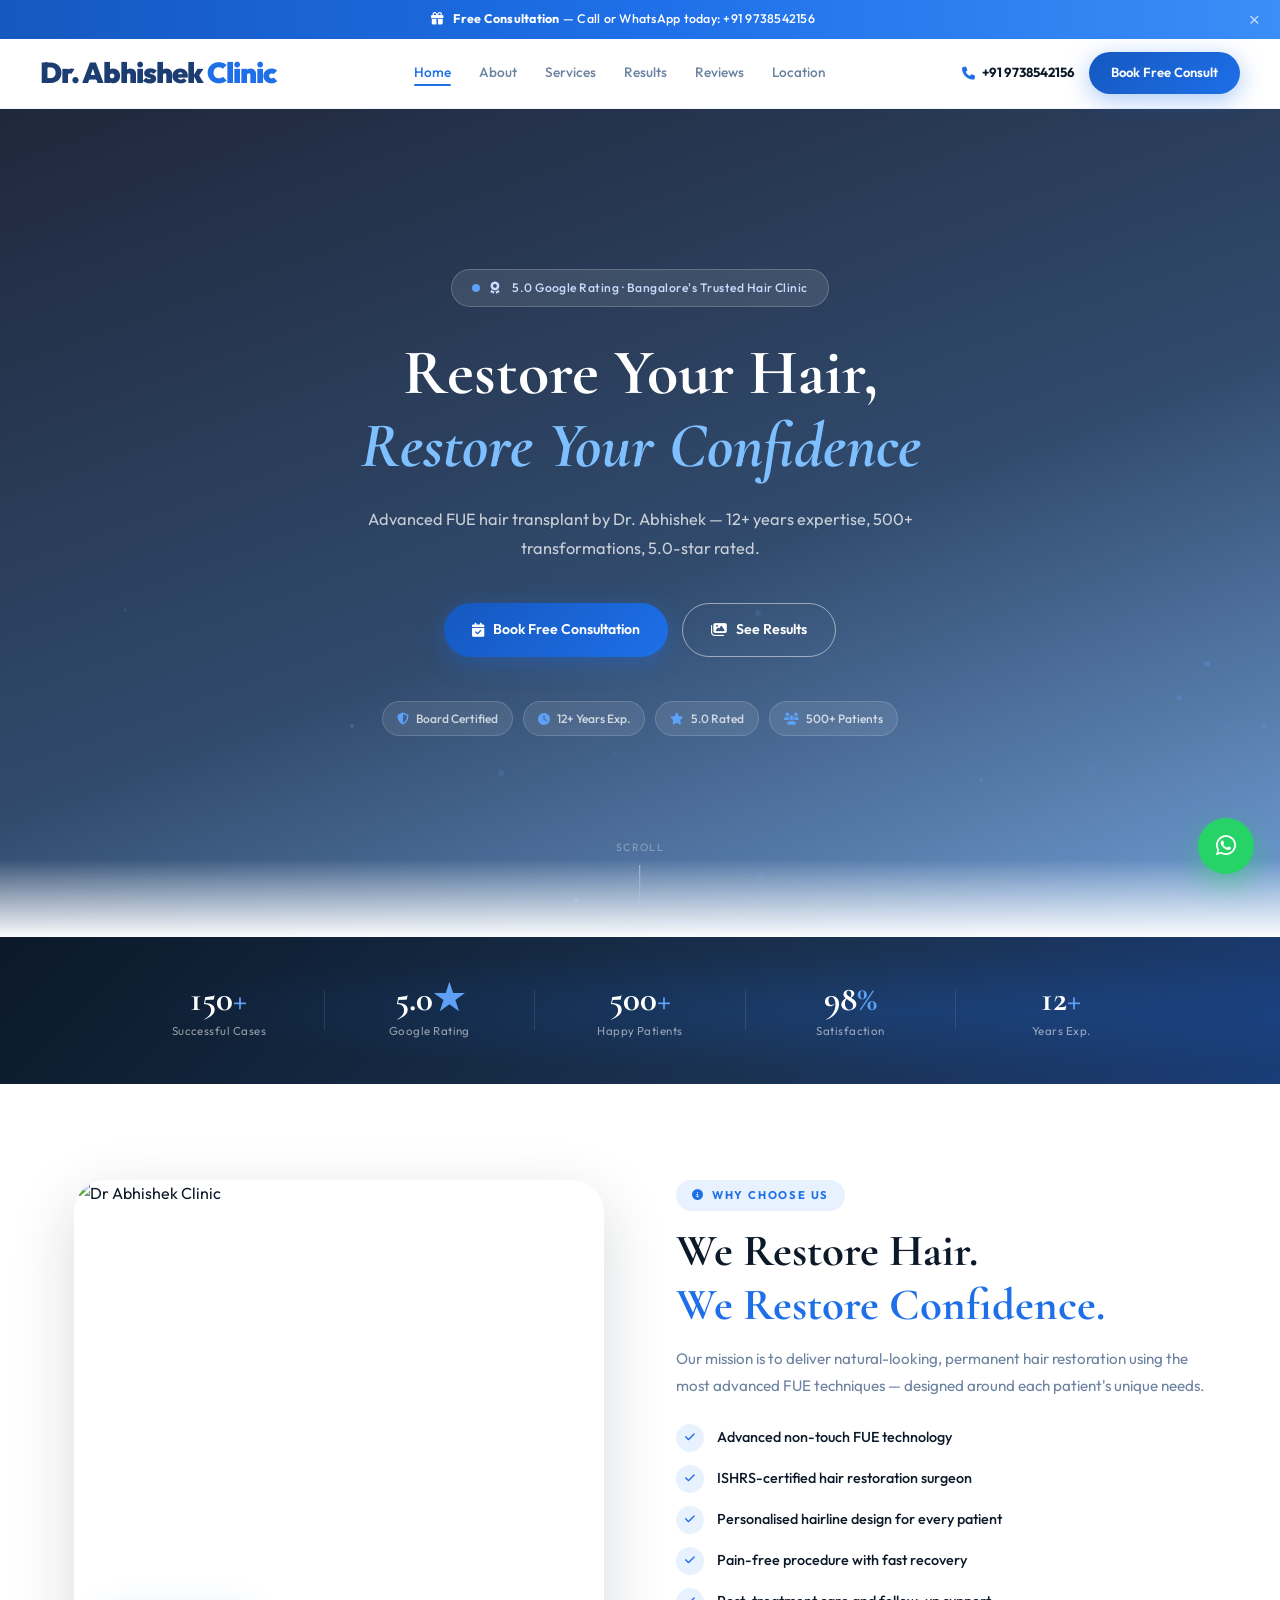
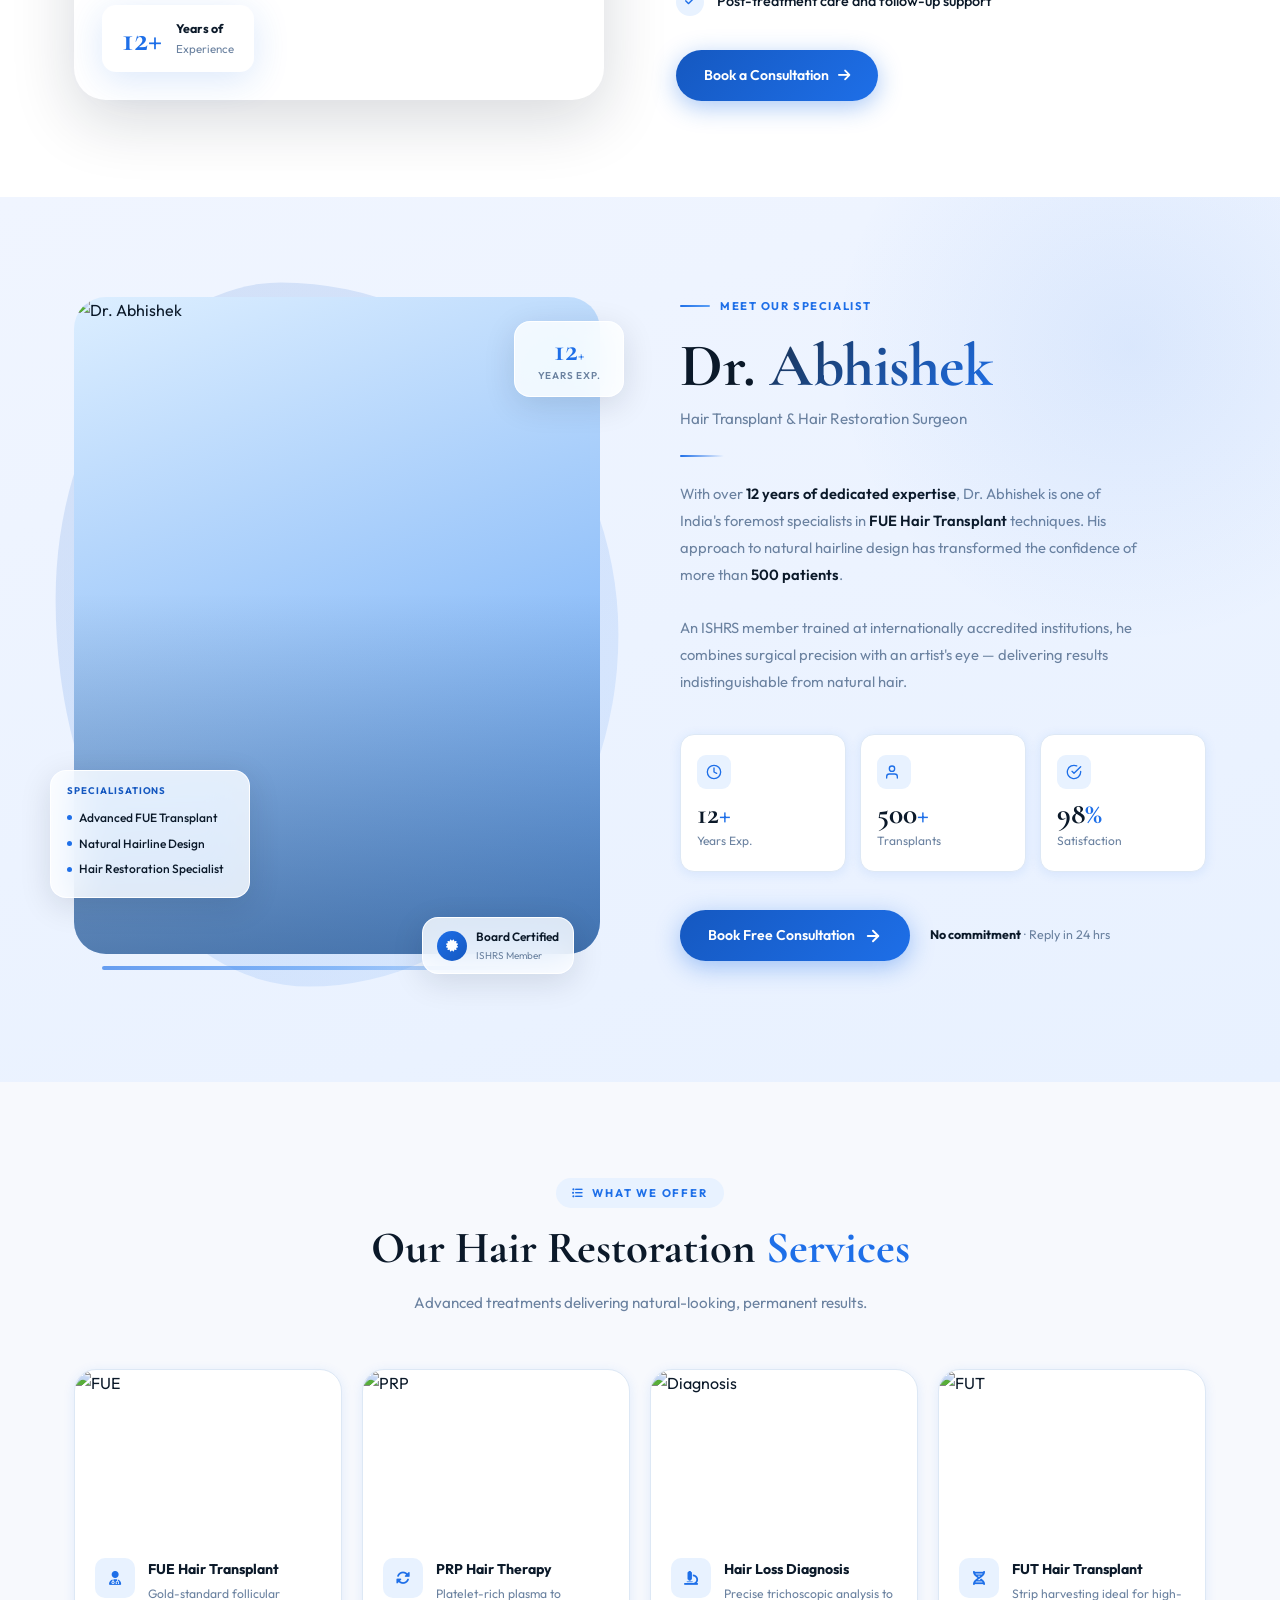
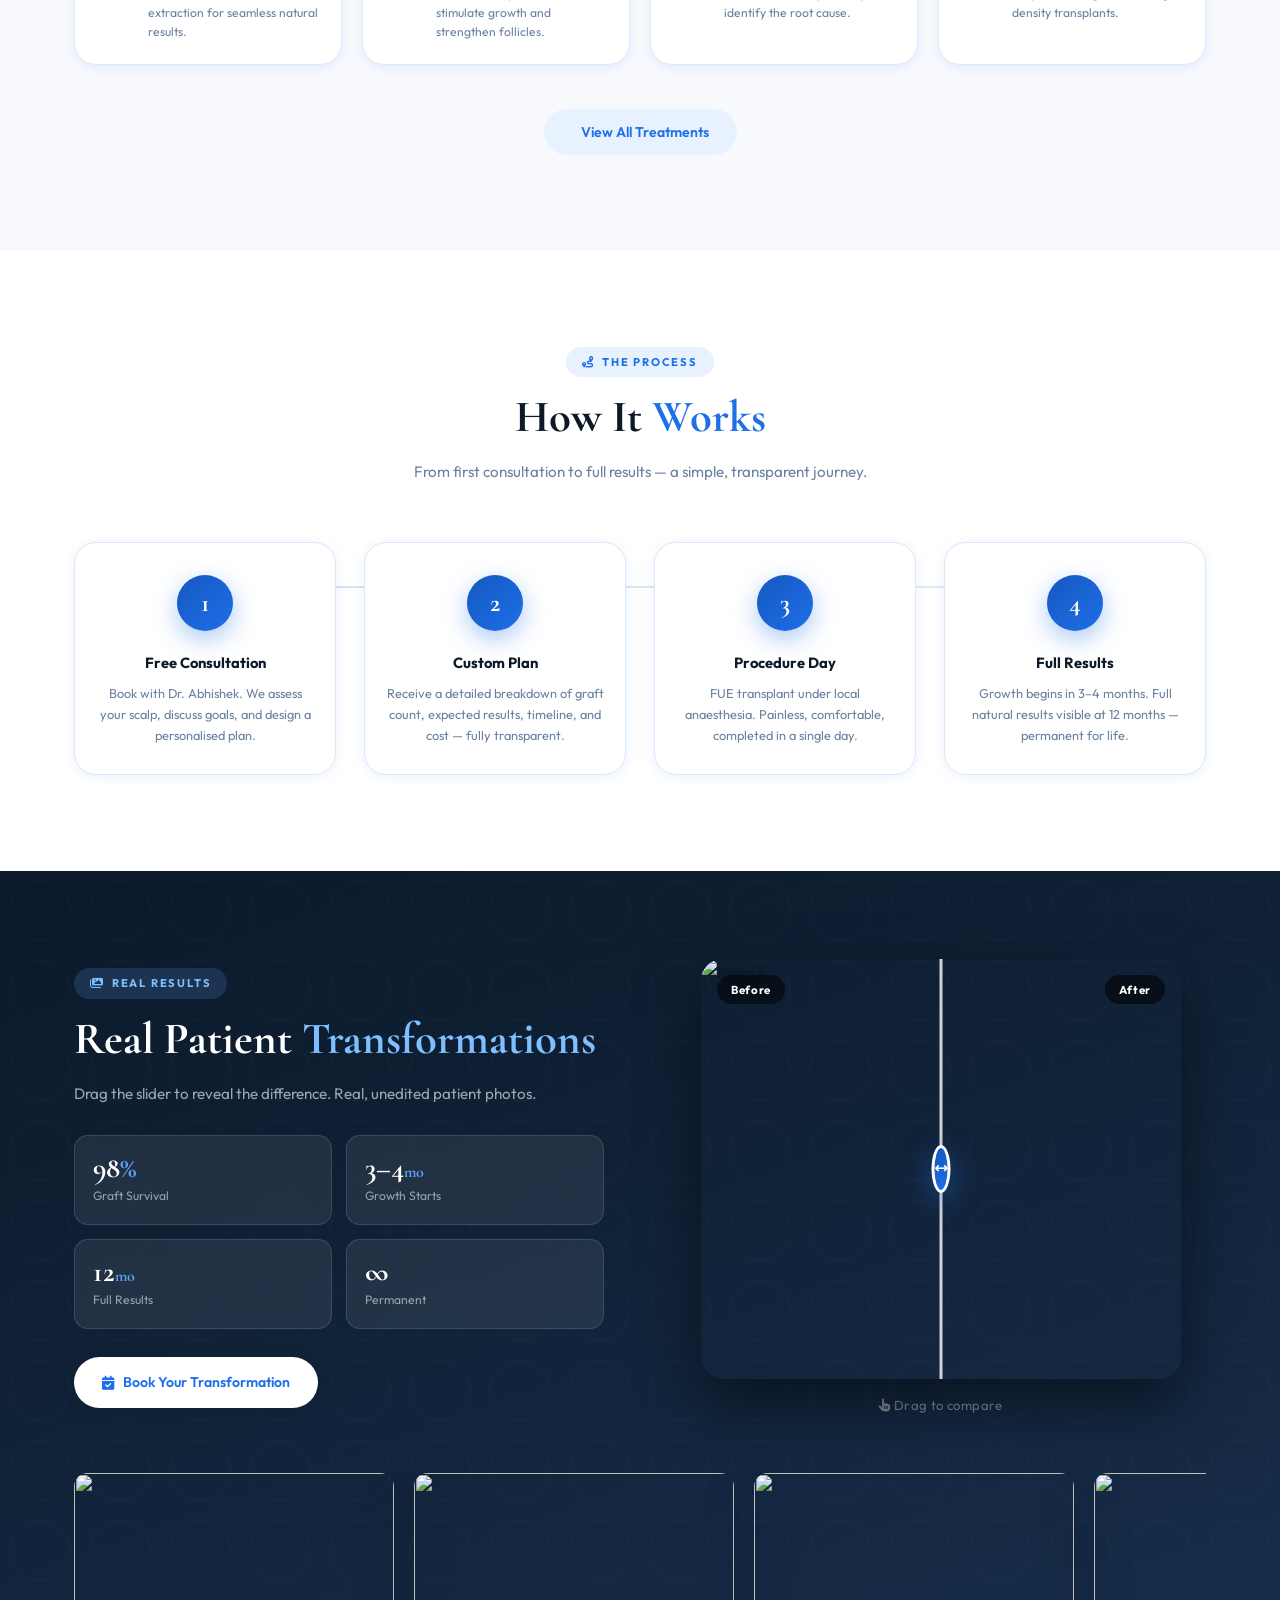
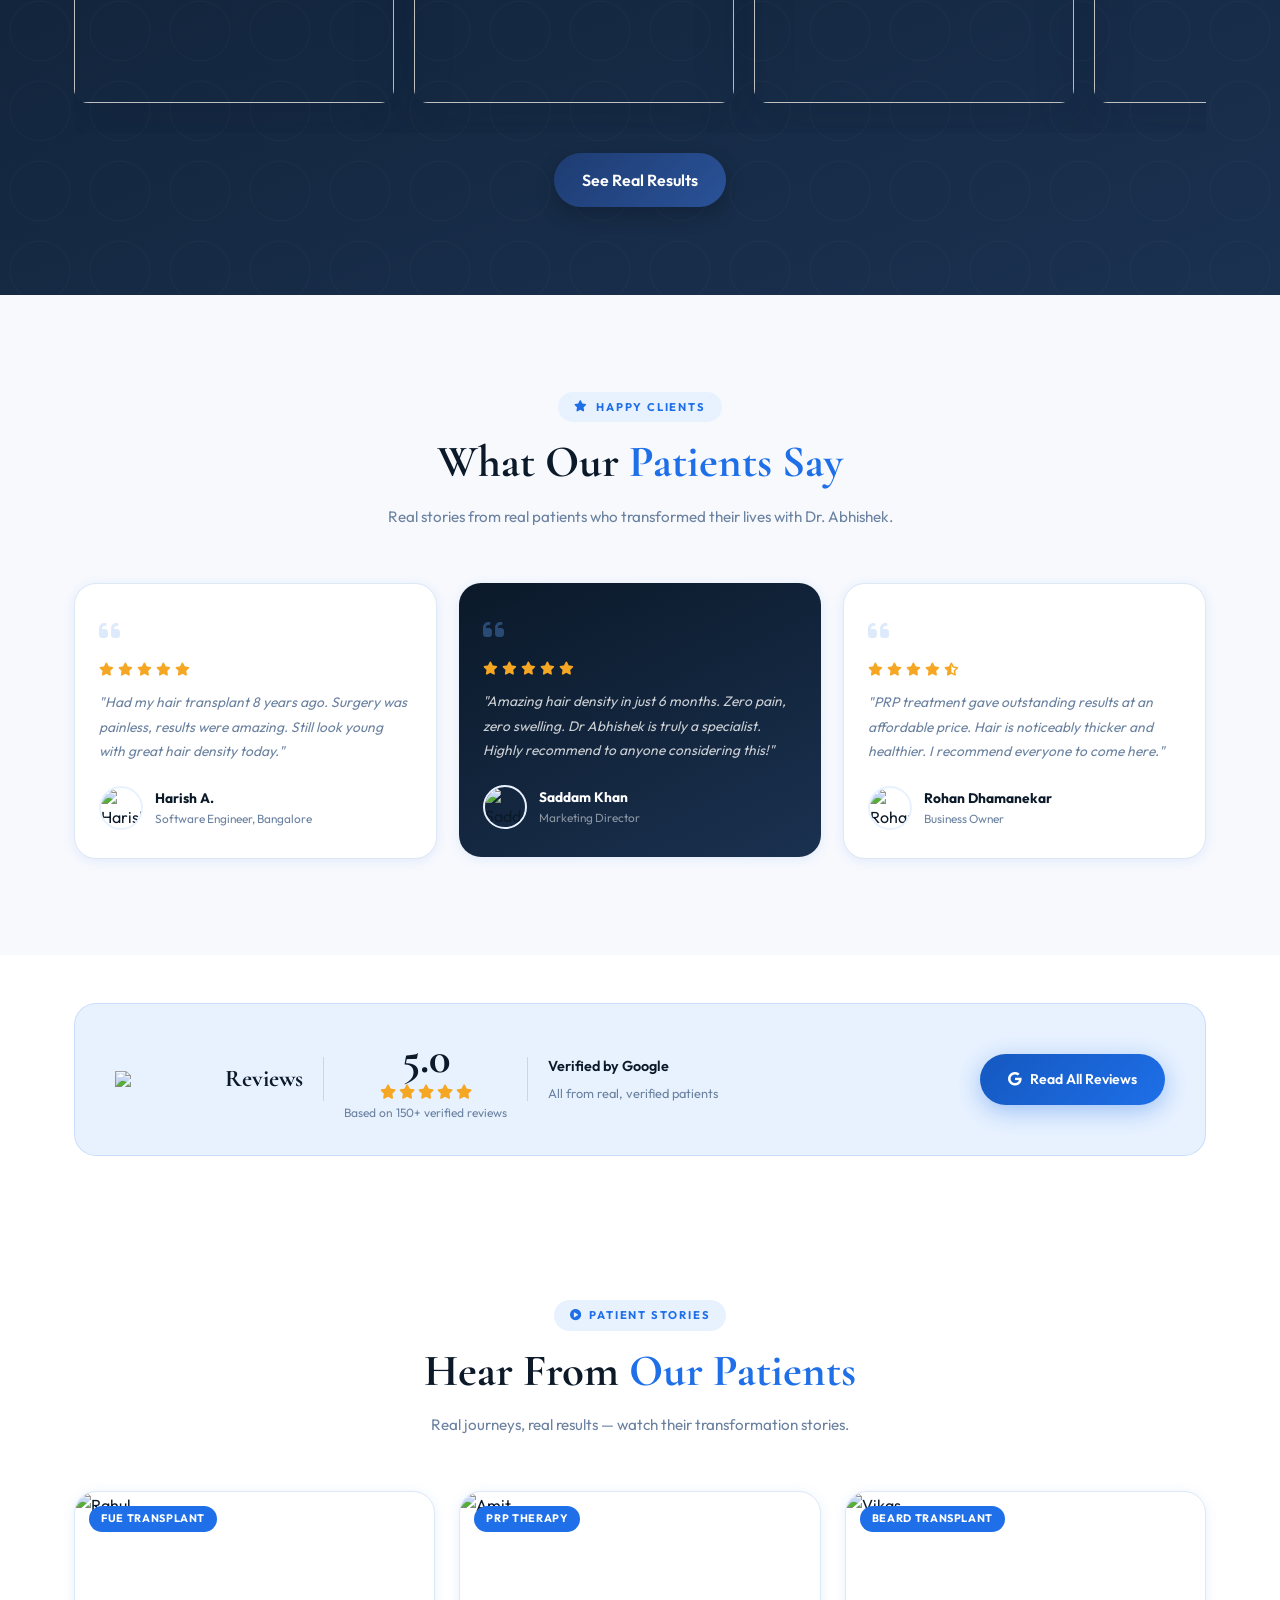
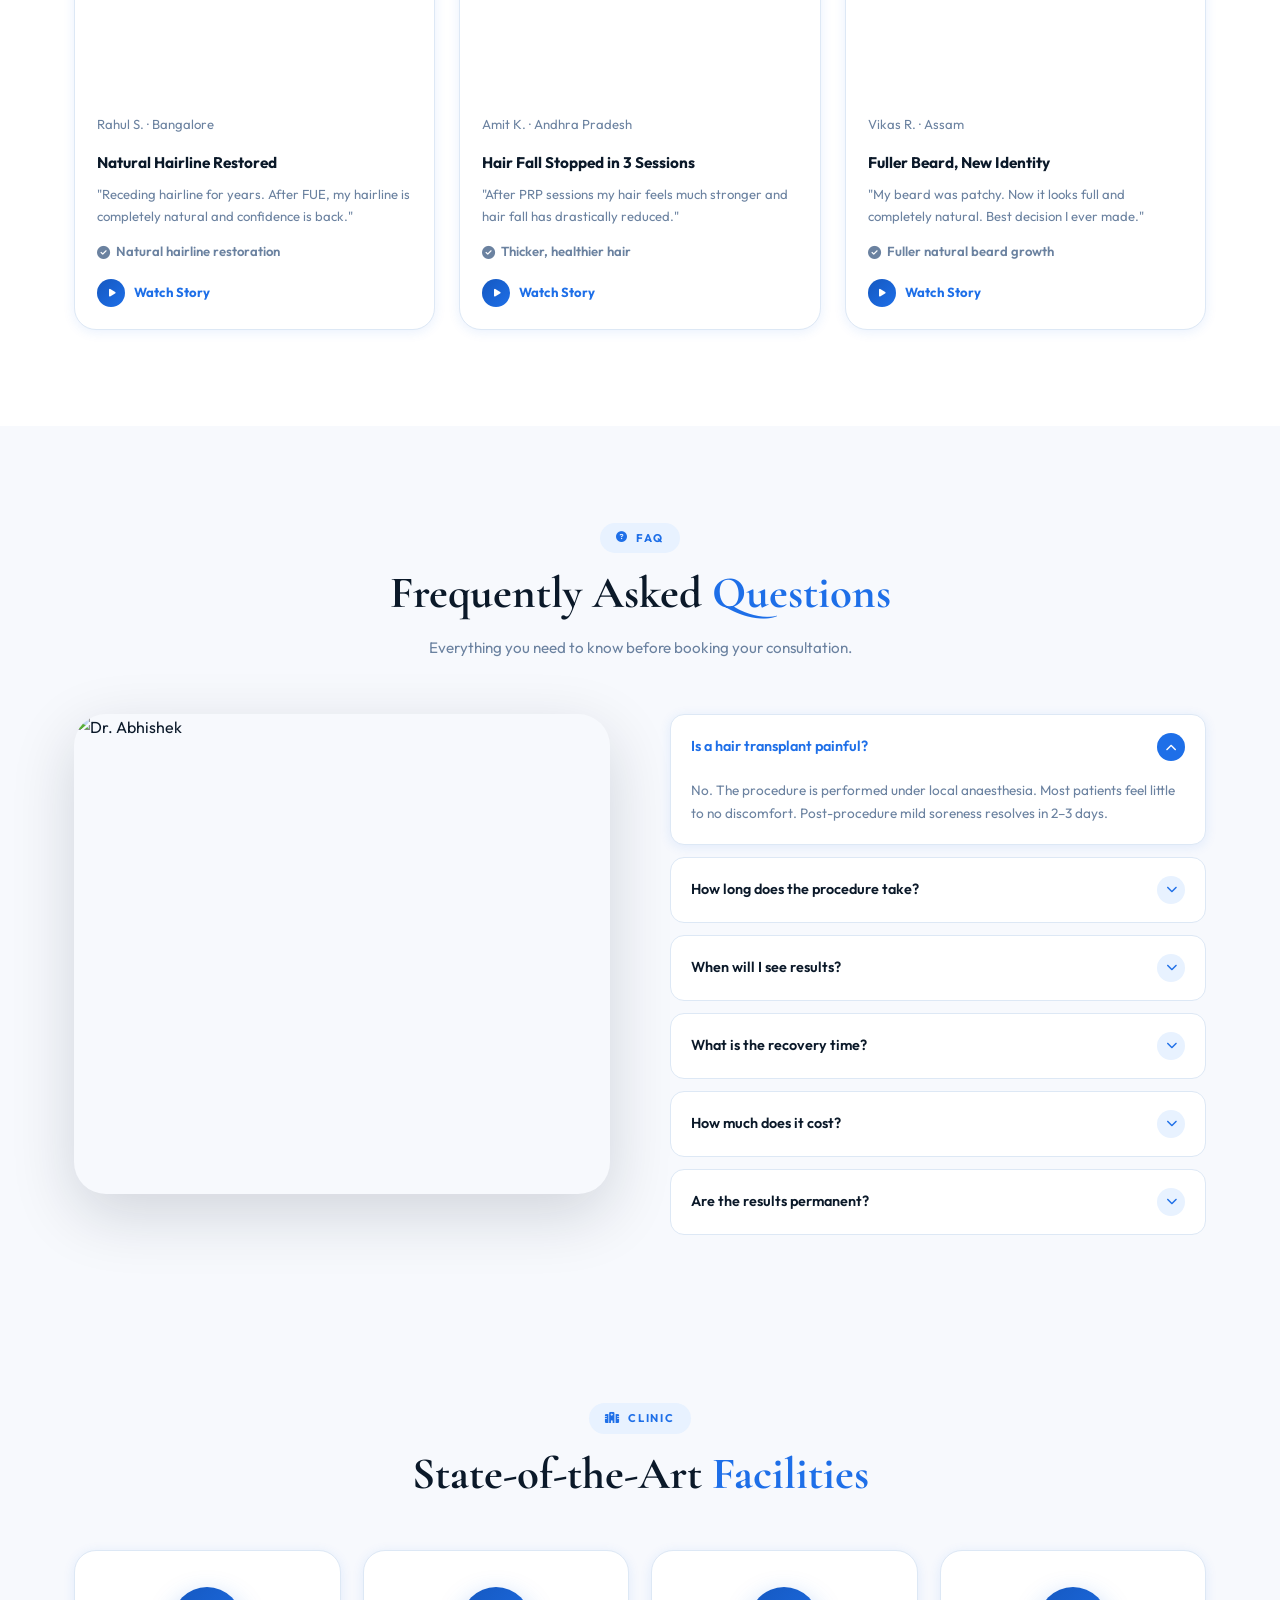
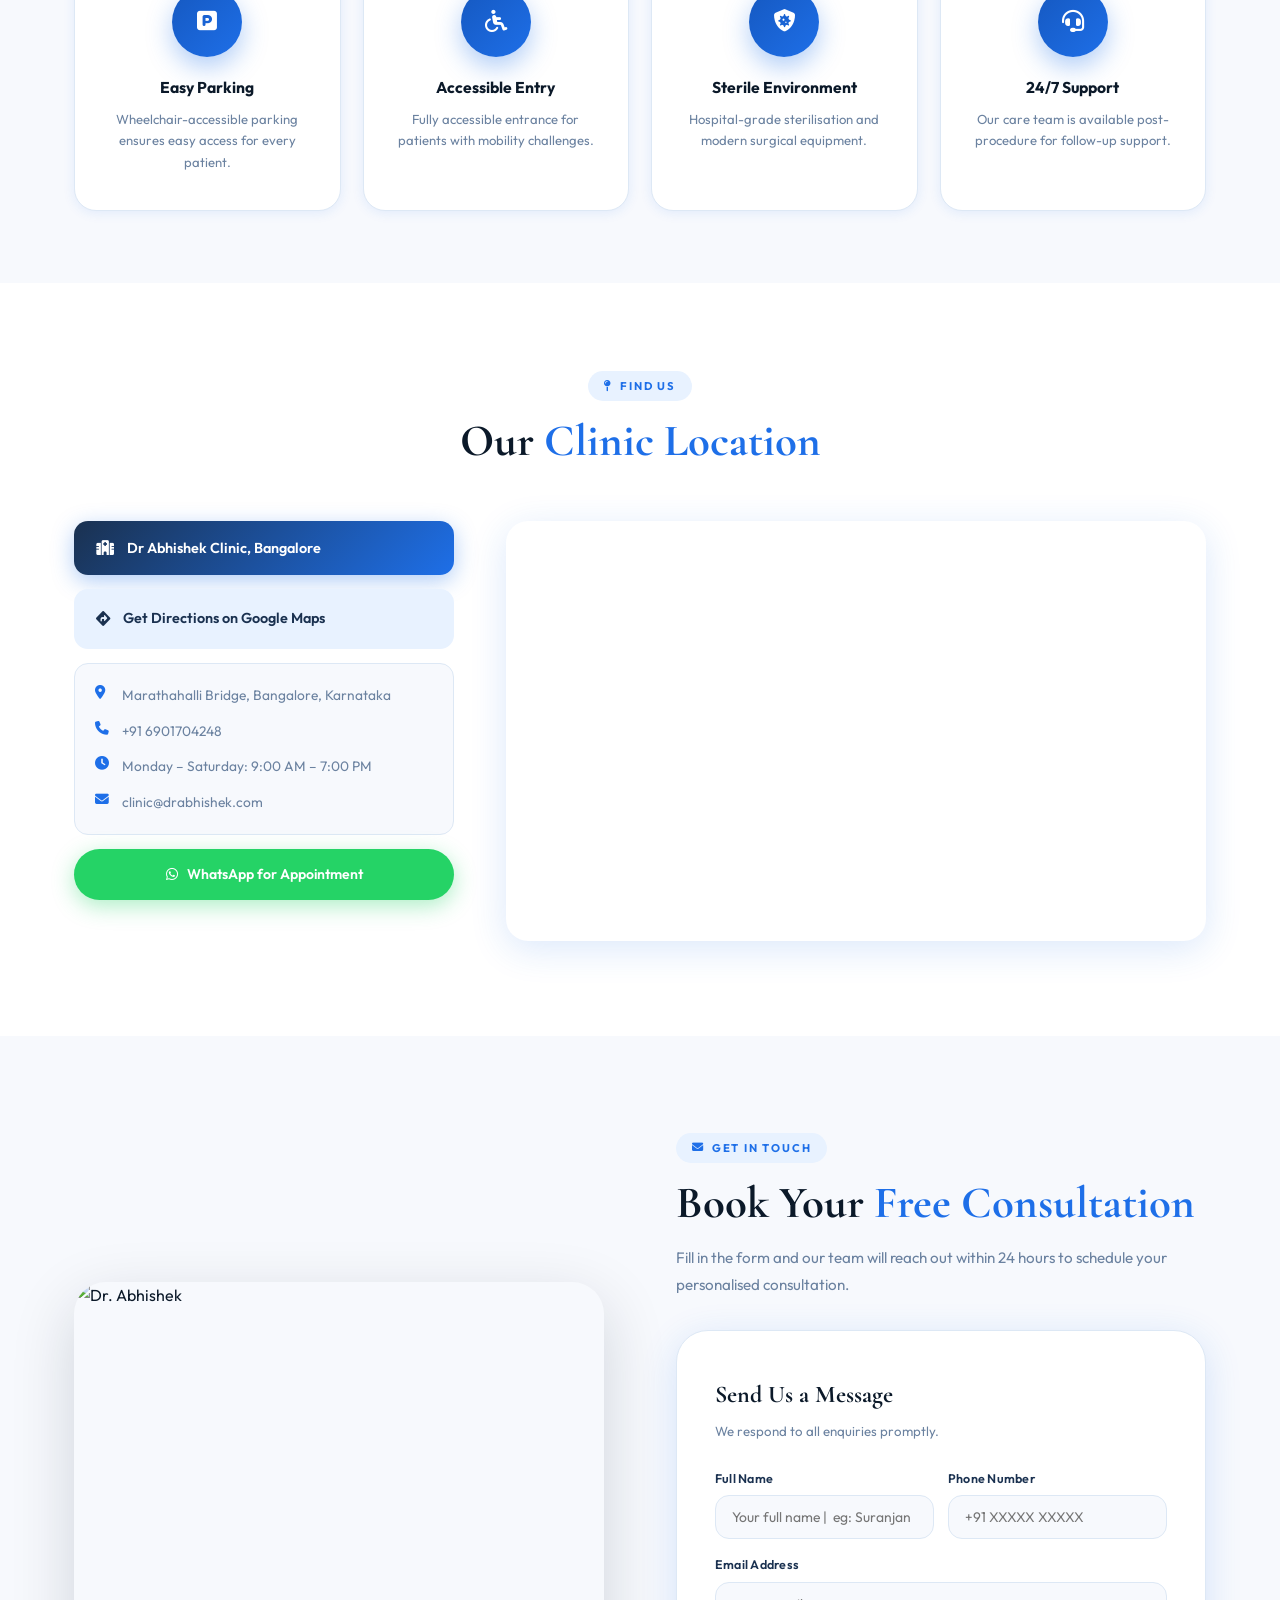
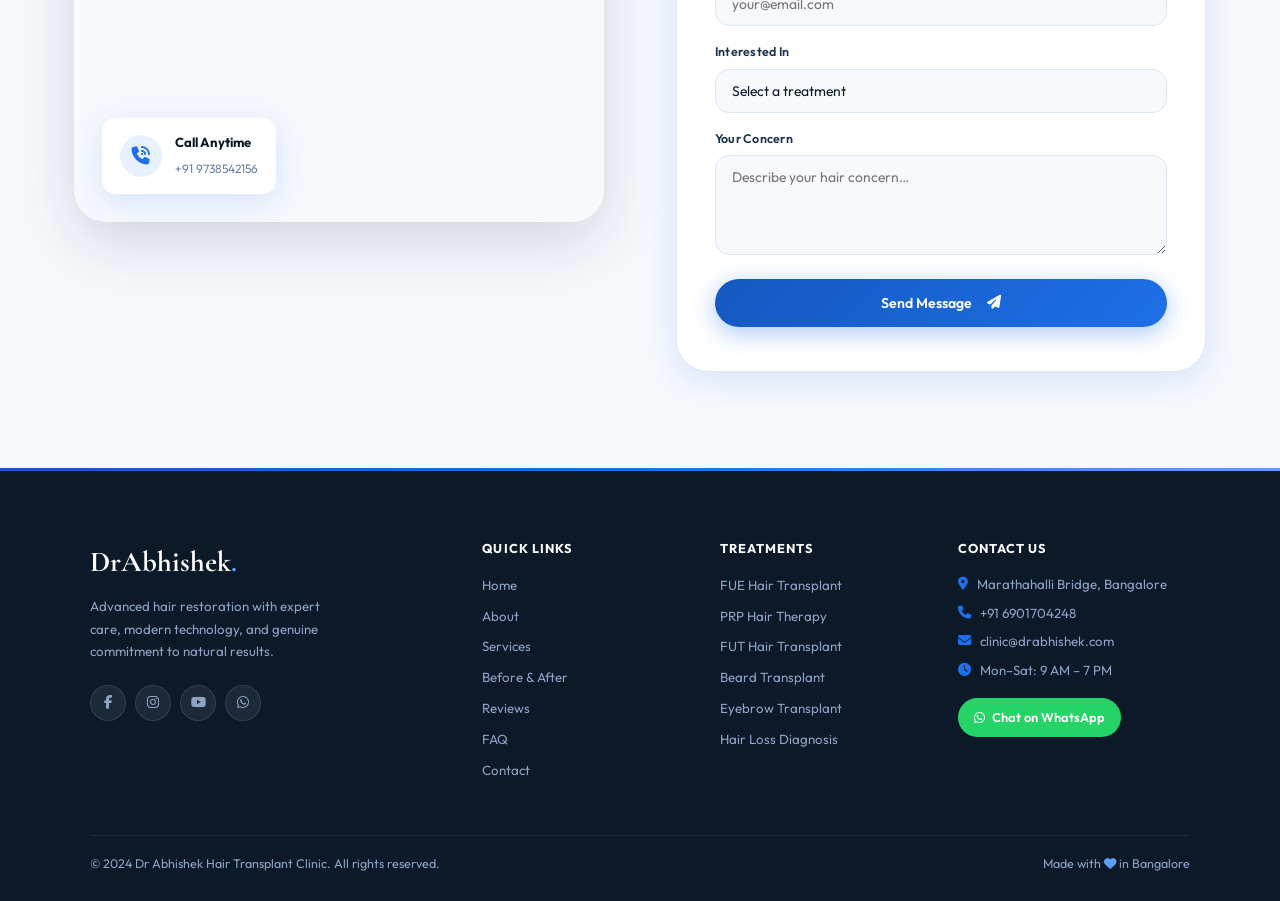
==== commit c23bef2b: "Update index.html" ====
--- a/index.html
+++ b/index.html
@@ -7,25 +7,36 @@
   <meta name="description"
     content="Dr Abhishek Hair Transplant Clinic Bangalore — Advanced FUE, PRP, 12+ years expertise, 5.0 Google rating." />
   <title>Dr Abhishek Hair Transplant Clinic · Bangalore</title>
+  <!-- Google Fonts: Cormorant Garamond (display) + Outfit (body) -->
   <link
     href="https://fonts.googleapis.com/css2?family=Cormorant+Garamond:ital,wght@0,400;0,500;0,600;0,700;1,400;1,600&family=Outfit:wght@300;400;500;600;700&display=swap"
     rel="stylesheet" />
+  <!-- Font Awesome Icons CDN -->
   <link rel="stylesheet" href="https://cdnjs.cloudflare.com/ajax/libs/font-awesome/6.5.0/css/all.min.css" />
   <link rel="stylesheet" href="style.css" />
 </head>
 
 <body>
 
+  <!-- ===== Section 1: Page Scroll Progress Indicator ===== -->
   <div id="prog"></div>
 
+  <!-- ===== Section 2: Announcement Banner ===== -->
   <div class="announcement" id="ann">
     <i class="fa fa-gift"></i>
+    <!-- Promotional text with phone number CTA -->
     <span><strong>Free Consultation</strong> — Call or WhatsApp today: +91 9738542156</span>
+    <!-- Dismiss button for announcement bar -->
     <button class="ann-close" id="annClose" aria-label="Close">×</button>
   </div>
 
+  <!-- ===== Section 3: Primary Navigation Bar ===== -->
   <nav class="navbar" id="navbar">
+
+    <!-- Brand Logo / Home Link -->
     <a href="#home" class="nav-logo">Dr. Abhishek <span>Clinic</span></a>
+
+    <!-- Desktop Navigation Links -->
     <div class="nav-links" id="navLinks">
       <a href="#home">Home</a>
       <a href="#about">About</a>
@@ -34,37 +45,60 @@
       <a href="#reviews">Reviews</a>
       <a href="#location">Location</a>
     </div>
+
+    <!-- Right-side: Phone + CTA Button -->
     <div class="nav-right">
+      <!-- Clickable phone number display -->
       <div class="nav-phone"><i class="fa fa-phone"></i> +91 9738542156</div>
+      <!-- CTA Button: Book Free Consultation -->
       <a href="appoinment.html" class="btn btn-primary" style="padding:10px 22px;font-size:.82rem">Book Free Consult</a>
     </div>
+
+    <!-- Hamburger Menu Toggle (Mobile) -->
     <button class="burger" id="burger" aria-label="Toggle menu">
       <span></span><span></span><span></span>
     </button>
   </nav>
 
+  <!-- ===== Section 4: Mobile Navigation Drawer ===== -->
   <nav class="mob-nav" id="mobNav">
+    <!-- Mobile Nav Links -->
     <a href="#home">Home</a>
     <a href="#about">About</a>
     <a href="#services">Services</a>
     <a href="#results">Results</a>
     <a href="#reviews">Reviews</a>
     <a href="#location">Location</a>
+    <!-- CTA Button: Mobile Book Consultation -->
     <div class="mob-btn"><a href="appoinment.html" class="btn btn-primary">Book Free Consultation</a></div>
   </nav>
 
+  <!-- ===== Section 5: Hero / Landing Banner ===== -->
   <section class="hero" id="home">
+    <!-- Animated particle background layer -->
     <div class="hero-particles" id="particles"></div>
+
     <div class="hero-inner">
+      <!-- Trust badge with live pulse indicator -->
       <div class="hero-badge"><span class="pulse"></span><i class="fa fa-award"></i>&nbsp;5.0 Google Rating ·
         Bangalore's Trusted Hair Clinic</div>
+
+      <!-- Primary Hero Headline -->
       <h1>Restore Your Hair,<br><em>Restore Your Confidence</em></h1>
+
+      <!-- Hero Sub-headline / Value Proposition -->
       <p>Advanced FUE hair transplant by Dr. Abhishek — 12+ years expertise, 500+ transformations, 5.0-star rated.</p>
+
+      <!-- Hero CTA Button Group -->
       <div class="hero-btns">
+        <!-- Primary CTA: Book Appointment -->
         <a href="appoinment.html" class="btn btn-primary"><i class="fa fa-calendar-check"></i> Book Free
           Consultation</a>
+        <!-- Secondary CTA: View Results -->
         <a href="#results" class="btn btn-outline"><i class="fa fa-images"></i> See Results</a>
       </div>
+
+      <!-- Trust Signal Pills (Board Certified, Experience, Rating, Patient Count) -->
       <div class="hero-pills">
         <div class="hpill"><i class="fa fa-shield-halved"></i> Board Certified</div>
         <div class="hpill"><i class="fa fa-clock"></i> 12+ Years Exp.</div>
@@ -72,35 +106,48 @@
         <div class="hpill"><i class="fa fa-users"></i> 500+ Patients</div>
       </div>
     </div>
+
+    <!-- Scroll Indicator / Down Arrow -->
     <div class="hero-scroll"><span>Scroll</span>
       <div class="scroll-line"></div>
     </div>
   </section>
 
+  <!-- ===== Section 6: Key Statistics Strip ===== -->
   <div class="stats-strip">
     <div class="strip-inner">
+      <!-- Stat: Successful Cases -->
       <div class="sstat"><span class="snum">150<span class="sacc">+</span></span><span class="slbl">Successful
           Cases</span></div>
       <div class="sdiv"></div>
+      <!-- Stat: Google Rating -->
       <div class="sstat"><span class="snum">5.0<span class="sacc">★</span></span><span class="slbl">Google Rating</span>
       </div>
       <div class="sdiv"></div>
+      <!-- Stat: Happy Patients -->
       <div class="sstat"><span class="snum">500<span class="sacc">+</span></span><span class="slbl">Happy
           Patients</span></div>
       <div class="sdiv"></div>
+      <!-- Stat: Satisfaction Rate -->
       <div class="sstat"><span class="snum">98<span class="sacc">%</span></span><span class="slbl">Satisfaction</span>
       </div>
       <div class="sdiv"></div>
+      <!-- Stat: Years of Experience -->
       <div class="sstat"><span class="snum">12<span class="sacc">+</span></span><span class="slbl">Years Exp.</span>
       </div>
     </div>
   </div>
 
+  <!-- ===== Section 7: About / Why Choose Us ===== -->
   <section class="section" id="about" style="background:#fff">
     <div class="container">
       <div class="about-grid">
+
+        <!-- About: Clinic Image with Experience Badge Overlay -->
         <div class="about-img reveal">
+          <!-- Clinic photo -->
           <img src="photos/unnamed (2).webp" alt="Dr Abhishek Clinic" loading="lazy" />
+          <!-- Floating experience badge overlay -->
           <div class="about-badge">
             <div class="num">12+</div>
             <div><strong>Years of</strong>
@@ -108,11 +155,17 @@
             </div>
           </div>
         </div>
+
+        <!-- About: Text Content + Feature Checklist -->
         <div class="reveal d2">
+          <!-- Section Label Chip -->
           <div class="chip"><i class="fa fa-info-circle"></i> Why Choose Us</div>
+          <!-- Section Heading -->
           <h2 class="title">We Restore Hair.<br><span>We Restore Confidence.</span></h2>
+          <!-- Section Sub-description -->
           <p class="sub" style="margin-bottom:0">Our mission is to deliver natural-looking, permanent hair restoration
             using the most advanced FUE techniques — designed around each patient's unique needs.</p>
+          <!-- Key Features Checklist -->
           <ul class="check-list">
             <li><span class="ck"><i class="fa fa-check"></i></span> Advanced non-touch FUE technology</li>
             <li><span class="ck"><i class="fa fa-check"></i></span> ISHRS-certified hair restoration surgeon</li>
@@ -120,23 +173,32 @@
             <li><span class="ck"><i class="fa fa-check"></i></span> Pain-free procedure with fast recovery</li>
             <li><span class="ck"><i class="fa fa-check"></i></span> Post-treatment care and follow-up support</li>
           </ul>
+          <!-- CTA Button: Book Consultation -->
           <a href="appoinment.html" class="btn btn-primary">Book a Consultation <i class="fa fa-arrow-right"></i></a>
         </div>
-      </div>
-    </div>
-  </section>
-
+
+      </div>
+    </div>
+  </section>
+
+  <!-- ===== Section 8: Doctor Profile ===== -->
   <section class="doctor-section" id="doctor">
     <div class="container" style="max-width:1180px">
       <div class="doc-grid">
+
+        <!-- Doctor: Portrait Card with Credential Overlays -->
         <div class="reveal">
           <div class="portrait-wrap">
+            <!-- Decorative blob background shape -->
             <div class="blob"></div>
+            <!-- Doctor portrait image -->
             <div class="portrait"><img src="photos/Dr.Abhishekk.png" alt="Dr. Abhishek" loading="lazy" /></div>
+            <!-- Floating badge: Years of Experience -->
             <div class="gc gc-exp">
               <div class="gn">12<span style="font-size:1rem">+</span></div>
               <div class="gl">Years Exp.</div>
             </div>
+            <!-- Floating card: Specialisations list -->
             <div class="gc gc-spec">
               <div class="gt">Specialisations</div>
               <div class="gc-item">
@@ -149,6 +211,7 @@
                 <div class="gc-dot"></div><span>Hair Restoration Specialist</span>
               </div>
             </div>
+            <!-- Floating badge: Board Certified / ISHRS Member -->
             <div class="gc gc-cert">
               <div class="gc-icon"><i class="fa fa-certificate"></i></div>
               <div>
@@ -156,22 +219,32 @@
                 <div class="gs">ISHRS Member</div>
               </div>
             </div>
+            <!-- Decorative accent element -->
             <div class="p-accent"></div>
           </div>
         </div>
+
+        <!-- Doctor: Biography + Animated Stats + CTA -->
         <div class="reveal d2">
+          <!-- Section Label Tag -->
           <div class="doc-tag">
             <div class="doc-tag-line"></div><span class="doc-tag-txt">Meet Our Specialist</span>
           </div>
+          <!-- Doctor Name Heading -->
           <h1 class="doc-name">Dr. <span>Abhishek</span></h1>
+          <!-- Doctor Title / Designation -->
           <p class="doc-title">Hair Transplant &amp; Hair Restoration Surgeon</p>
           <div class="doc-div"></div>
+          <!-- Doctor Biography -->
           <p class="doc-bio">With over <strong>12 years of dedicated expertise</strong>, Dr. Abhishek is one of India's
             foremost specialists in <strong>FUE Hair Transplant</strong> techniques. His approach to natural hairline
             design has transformed the confidence of more than <strong>500 patients</strong>.<br><br>An ISHRS member
             trained at internationally accredited institutions, he combines surgical precision with an artist's eye —
             delivering results indistinguishable from natural hair.</p>
+
+          <!-- Animated Counter Stats Row -->
           <div class="doc-stats">
+            <!-- Counter: Years Experience -->
             <div class="dst">
               <div class="dst-ico"><svg viewBox="0 0 24 24" fill="none" stroke="currentColor" stroke-width="2"
                   stroke-linecap="round" stroke-linejoin="round">
@@ -181,6 +254,7 @@
               <div class="dst-n"><span class="counter" data-target="12">0</span><span class="dst-acc">+</span></div>
               <div class="dst-l">Years Exp.</div>
             </div>
+            <!-- Counter: Total Transplants -->
             <div class="dst">
               <div class="dst-ico"><svg viewBox="0 0 24 24" fill="none" stroke="currentColor" stroke-width="2"
                   stroke-linecap="round" stroke-linejoin="round">
@@ -190,6 +264,7 @@
               <div class="dst-n"><span class="counter" data-target="500">0</span><span class="dst-acc">+</span></div>
               <div class="dst-l">Transplants</div>
             </div>
+            <!-- Counter: Patient Satisfaction Rate -->
             <div class="dst">
               <div class="dst-ico"><svg viewBox="0 0 24 24" fill="none" stroke="currentColor" stroke-width="2"
                   stroke-linecap="round" stroke-linejoin="round">
@@ -200,29 +275,41 @@
               <div class="dst-l">Satisfaction</div>
             </div>
           </div>
+
+          <!-- CTA Button Group -->
           <div style="display:flex;align-items:center;gap:20px;flex-wrap:wrap">
+            <!-- Primary CTA: Book Free Consultation -->
             <a href="appoinment.html" class="btn btn-primary">Book Free Consultation <svg width="18" height="18"
                 viewBox="0 0 24 24" fill="none" stroke="currentColor" stroke-width="2.5" stroke-linecap="round"
                 stroke-linejoin="round">
                 <line x1="5" y1="12" x2="19" y2="12" />
                 <polyline points="12 5 19 12 12 19" />
               </svg></a>
+            <!-- Trust Micro-copy -->
             <p style="font-size:.78rem;color:var(--muted)"><strong style="color:var(--ink)">No commitment</strong> ·
               Reply in 24 hrs</p>
           </div>
         </div>
-      </div>
-    </div>
-  </section>
-
+
+      </div>
+    </div>
+  </section>
+
+  <!-- ===== Section 9: Services / Treatments Grid ===== -->
   <section class="section services-section" id="services">
     <div class="container">
+
+      <!-- Section Header -->
       <div class="tc reveal">
         <div class="chip"><i class="fa fa-list-ul"></i> What We Offer</div>
         <h2 class="title">Our Hair Restoration <span>Services</span></h2>
         <p class="sub">Advanced treatments delivering natural-looking, permanent results.</p>
       </div>
+
+      <!-- Services Cards Grid (initially shows 4, expands to 6) -->
       <div class="srv-grid" id="srvGrid">
+
+        <!-- Service Card: FUE Hair Transplant -->
         <div class="srv-card reveal d1">
           <div class="srv-img"><img src="photos/FUE.jpg" alt="FUE" loading="lazy" /></div>
           <div class="srv-body">
@@ -233,6 +320,8 @@
             </div>
           </div>
         </div>
+
+        <!-- Service Card: PRP Hair Therapy -->
         <div class="srv-card reveal d2">
           <div class="srv-img"><img src="photos/PRP.jpeg" alt="PRP" loading="lazy" /></div>
           <div class="srv-body">
@@ -243,8 +332,10 @@
             </div>
           </div>
         </div>
+
+        <!-- Service Card: Hair Loss Diagnosis -->
         <div class="srv-card reveal d3">
-          <div class="srv-img"><img src="photos/Hdig.webp" alt="Diagnosis" loading="lazy" /></div>
+          <div class="srv-img"><img src="photos/Hdig.webp  " alt="Diagnosis" loading="lazy" /></div>
           <div class="srv-body">
             <div class="srv-ico"><i class="fa fa-microscope"></i></div>
             <div>
@@ -253,6 +344,8 @@
             </div>
           </div>
         </div>
+
+        <!-- Service Card: FUT Hair Transplant -->
         <div class="srv-card reveal d4">
           <div class="srv-img"><img src="photos/FUT.webp" alt="FUT" loading="lazy" /></div>
           <div class="srv-body">
@@ -263,6 +356,8 @@
             </div>
           </div>
         </div>
+
+        <!-- Service Card: Beard Transplant (hidden by default, revealed on expand) -->
         <div class="srv-card hidden-srv">
           <div class="srv-img"><img src="photos/Beard-Transplant.jpg" alt="Beard" loading="lazy" /></div>
           <div class="srv-body">
@@ -273,6 +368,8 @@
             </div>
           </div>
         </div>
+
+        <!-- Service Card: Eyebrow Transplant (hidden by default, revealed on expand) -->
         <div class="srv-card hidden-srv">
           <div class="srv-img"><img src="photos/eyebrow.webp" alt="Eyebrow" loading="lazy" /></div>
           <div class="srv-body">
@@ -283,54 +380,73 @@
             </div>
           </div>
         </div>
-      </div>
+
+      </div>
+
+      <!-- Toggle Button: Expand / Collapse All Services -->
       <div class="srv-expand-btn reveal d3">
         <button id="srvBtn" class="btn btn-ghost"><i class="fa fa-grid-2"></i> View All Treatments</button>
       </div>
-    </div>
-  </section>
-
+
+    </div>
+  </section>
+
+  <!-- ===== Section 10: Treatment Process / How It Works ===== -->
   <section class="section how-section" id="process">
     <div class="container">
+
+      <!-- Section Header -->
       <div class="tc reveal">
         <div class="chip"><i class="fa fa-route"></i> The Process</div>
         <h2 class="title">How It <span>Works</span></h2>
         <p class="sub">From first consultation to full results — a simple, transparent journey.</p>
       </div>
+
+      <!-- 4-Step Process Cards -->
       <div class="steps-grid">
+        <!-- Step 1: Free Consultation -->
         <div class="step-card reveal d1">
           <div class="step-num">1</div>
           <h3>Free Consultation</h3>
           <p>Book with Dr. Abhishek. We assess your scalp, discuss goals, and design a personalised plan.</p>
         </div>
+        <!-- Step 2: Custom Treatment Plan -->
         <div class="step-card reveal d2">
           <div class="step-num">2</div>
           <h3>Custom Plan</h3>
           <p>Receive a detailed breakdown of graft count, expected results, timeline, and cost — fully transparent.</p>
         </div>
+        <!-- Step 3: Procedure Day -->
         <div class="step-card reveal d3">
           <div class="step-num">3</div>
           <h3>Procedure Day</h3>
           <p>FUE transplant under local anaesthesia. Painless, comfortable, completed in a single day.</p>
         </div>
+        <!-- Step 4: Full Results Timeline -->
         <div class="step-card reveal d4">
           <div class="step-num">4</div>
           <h3>Full Results</h3>
           <p>Growth begins in 3–4 months. Full natural results visible at 12 months — permanent for life.</p>
         </div>
       </div>
-    </div>
-  </section>
-
+
+    </div>
+  </section>
+
+  <!-- ===== Section 11: Before & After Results Showcase ===== -->
   <section class="ba-section" id="results">
     <div class="container">
       <div class="ba-inner">
+
+        <!-- Left Column: Result Metrics + CTA -->
         <div class="reveal">
           <div class="chip" style="background:rgba(93,160,245,.18);color:#7ebfff"><i class="fa fa-images"></i> Real
             Results</div>
           <h2 class="title" style="color:#fff">Real Patient <span style="color:#7ebfff">Transformations</span></h2>
           <p class="sub" style="color:rgba(255,255,255,.6);margin-bottom:28px">Drag the slider to reveal the difference.
             Real, unedited patient photos.</p>
+
+          <!-- Mini Stat Cards: Graft Survival, Growth Timeline, Full Results, Permanence -->
           <div class="mini-cards">
             <div class="mini-card">
               <div class="mn">98<span style="color:var(--bluel)">%</span></div>
@@ -349,31 +465,45 @@
               <div class="ml">Permanent</div>
             </div>
           </div>
+
+          <!-- CTA Button: Book Transformation -->
           <div style="margin-top:28px"><a href="appoinment.html" class="btn btn-white"><i
                 class="fa fa-calendar-check"></i> Book Your Transformation</a></div>
         </div>
+
+        <!-- Right Column: Interactive Before/After Drag Slider -->
         <div class="reveal d2">
           <div class="ba-slider-wrap">
             <div class="ba-slider" id="baSlider">
+              <!-- After image (top layer) -->
               <img src="photos/after.png" alt="After" class="ba-img1" />
+              <!-- Before image (bottom layer) -->
               <img src="photos/before.jpg" alt="Before" class="ba-img2" />
+              <!-- Draggable divider line with handle -->
               <div class="ba-line" id="baLine">
                 <div class="ba-handle"><i class="fa fa-arrows-left-right"></i></div>
               </div>
+              <!-- Before/After Labels -->
               <div class="ba-lbl lft">Before</div>
               <div class="ba-lbl rgt">After</div>
             </div>
+            <!-- Drag instruction hint -->
             <p class="ba-guide"><i class="fa fa-hand-pointer"></i> Drag to compare</p>
           </div>
         </div>
-      </div>
+
+      </div>
+
+      <!-- Auto-scrolling Thumbnail Gallery Strip -->
       <div class="scroll-strip reveal" style="margin-top:56px">
         <div class="scroll-track" id="scrollTrack">
+          <!-- Gallery Thumbnail Cards (duplicated for infinite scroll effect) -->
           <div class="scroll-card"><img src="photos/BeforeAfterb1.webp" alt="" loading="lazy" /></div>
           <div class="scroll-card"><img src="photos/BeforeAfter1.jpg" alt="" loading="lazy" /></div>
           <div class="scroll-card"><img src="photos/BeforeAfter2.jpg" alt="" loading="lazy" /></div>
           <div class="scroll-card"><img src="photos/BeforeAfter3.jpg" alt="" loading="lazy" /></div>
           <div class="scroll-card"><img src="photos/BeforeAfter4.jpg" alt="" loading="lazy" /></div>
+          <!-- Duplicated set for seamless loop -->
           <div class="scroll-card"><img src="photos/BeforeAfterb1.webp" alt="" loading="lazy" /></div>
           <div class="scroll-card"><img src="photos/BeforeAfter1.jpg" alt="" loading="lazy" /></div>
           <div class="scroll-card"><img src="photos/BeforeAfter2.jpg" alt="" loading="lazy" /></div>
@@ -381,26 +511,37 @@
           <div class="scroll-card"><img src="photos/BeforeAfter4.jpg" alt="" loading="lazy" /></div>
         </div>
       </div>
-      <div class="real-results-wrapper">
-        <a href="real-images.html" class="real-results-btn">See Real Results</a>
-      </div>
-    </div>
-  </section>
-
+
+      <!-- CTA Link: Full Results Gallery -->
+<div class="real-results-wrapper">
+    <a href="real-images.html" class="real-results-btn">See Real Results</a>
+</div>
+    </div>
+  </section>
+
+  <!-- ===== Section 12: Patient Testimonials ===== -->
   <section class="section testi-section" id="reviews">
     <div class="container">
+
+      <!-- Section Header -->
       <div class="tc reveal">
         <div class="chip"><i class="fa fa-star"></i> Happy Clients</div>
         <h2 class="title">What Our <span>Patients Say</span></h2>
         <p class="sub">Real stories from real patients who transformed their lives with Dr. Abhishek.</p>
       </div>
+
+      <!-- Testimonial Cards Grid -->
       <div class="testi-grid">
+
+        <!-- Testimonial Card 1: Harish A. -->
         <div class="testi-card reveal d1">
           <div class="qico"><i class="fa fa-quote-left"></i></div>
+          <!-- 5-Star Rating -->
           <div class="stars"><i class="fa fa-star"></i><i class="fa fa-star"></i><i class="fa fa-star"></i><i
               class="fa fa-star"></i><i class="fa fa-star"></i></div>
           <p class="tc-text">"Had my hair transplant 8 years ago. Surgery was painless, results were amazing. Still look
             young with great hair density today."</p>
+          <!-- Reviewer Identity -->
           <div class="tc-auth"><img src="photos/review1.png" class="tc-avatar" alt="Harish" />
             <div>
               <div class="tc-name">Harish A.</div>
@@ -408,6 +549,8 @@
             </div>
           </div>
         </div>
+
+        <!-- Testimonial Card 2: Saddam Khan (Featured/Highlighted Card) -->
         <div class="testi-card testi-feat reveal d2">
           <div class="qico"><i class="fa fa-quote-left"></i></div>
           <div class="stars"><i class="fa fa-star"></i><i class="fa fa-star"></i><i class="fa fa-star"></i><i
@@ -421,8 +564,11 @@
             </div>
           </div>
         </div>
+
+        <!-- Testimonial Card 3: Rohan Dhamanekar -->
         <div class="testi-card reveal d3">
           <div class="qico"><i class="fa fa-quote-left"></i></div>
+          <!-- 4.5-Star Rating -->
           <div class="stars"><i class="fa fa-star"></i><i class="fa fa-star"></i><i class="fa fa-star"></i><i
               class="fa fa-star"></i><i class="fa fa-star-half-alt"></i></div>
           <p class="tc-text">"PRP treatment gave outstanding results at an affordable price. Hair is noticeably thicker
@@ -434,15 +580,19 @@
             </div>
           </div>
         </div>
-      </div>
-    </div>
-  </section>
-
+
+      </div>
+    </div>
+  </section>
+
+  <!-- ===== Section 13: Google Reviews Trust Badge ===== -->
   <section class="reviews-badge-section">
     <div class="container">
       <div class="reviews-badge reveal">
+        <!-- Google Logo + Reviews Label -->
         <div class="rb-logo"><span><img src="https://upload.wikimedia.org/wikipedia/commons/2/2f/Google_2015_logo.svg" width="100"></span><span> Reviews</span></div>
         <div class="rb-div"></div>
+        <!-- Aggregate Score + Star Rating -->
         <div class="rb-score">
           <div class="rb-num">5.0</div>
           <div class="rb-stars"><i class="fa fa-star"></i><i class="fa fa-star"></i><i class="fa fa-star"></i><i
@@ -450,25 +600,34 @@
           <div class="rb-lbl">Based on 150+ verified reviews</div>
         </div>
         <div class="rb-div"></div>
+        <!-- Verified Badge Text -->
         <div>
           <p style="font-size:.9rem;color:var(--ink);font-weight:600;margin-bottom:4px">Verified by Google</p>
           <p style="font-size:.8rem;color:var(--muted)">All from real, verified patients</p>
         </div>
-        <div class="rb-cta">
+        <!-- CTA Button: Read All Google Reviews (External Link) -->
+        <div class="rb-cta"><a
             href="https://www.google.com/search?q=dr+abhishek+hair+transplant+%26+skin+laser+clinic+marathahalli+bridge+bangalore&rlz=1C1ONGR_enIN1187IN1187&oq=dr&gs_lcrp=EgZjaHJvbWUqCAgAEEUYJxg7MggIABBFGCcYOzIGCAEQRRg5MgYIAhBFGDsyDAgDEC4YJxiABBiKBTIGCAQQRRg8MgYIBRBFGDwyBggGEEUYPTIGCAcQRRhB0gEHODk4ajBqN6gCALACAA&sourceid=chrome&ie=UTF-8&lqi=[base64]#lkt=LocalPoiReviews&rlimm=7442135702764793261"
             target="_blank" class="btn btn-primary"><i class="fa-brands fa-google"></i> Read All Reviews</a></div>
       </div>
     </div>
   </section>
 
+  <!-- ===== Section 14: Patient Stories / Video Testimonials ===== -->
   <section class="section stories-section" id="stories">
     <div class="container">
+
+      <!-- Section Header -->
       <div class="tc reveal">
         <div class="chip"><i class="fa fa-play-circle"></i> Patient Stories</div>
         <h2 class="title">Hear From <span>Our Patients</span></h2>
         <p class="sub">Real journeys, real results — watch their transformation stories.</p>
       </div>
+
+      <!-- Story Cards Grid -->
       <div class="stories-grid">
+
+        <!-- Story Card 1: FUE Transplant — Rahul S. -->
         <div class="story-card reveal d1">
           <div class="story-img"><img
               src="https://images.unsplash.com/photo-1662145349402-f78c521eccb0?q=80&w=684&auto=format&fit=crop"
@@ -478,9 +637,14 @@
             <h3>Natural Hairline Restored</h3>
             <p>"Receding hairline for years. After FUE, my hairline is completely natural and confidence is back."</p>
             <p class="story-result"><i class="fa fa-check-circle"></i> Natural hairline restoration</p>
+            <!-- CTA: Watch Video Story -->
             <a href="#" class="story-btn"><span class="play-circle"><i class="fa fa-play"></i></span> Watch Story</a>
           </div>
         </div>
+
+        <!--      -->
+
+        <!-- Story Card 2: PRP Therapy — Amit K. -->
         <div class="story-card reveal d2">
           <div class="story-img"><img
               src="https://plus.unsplash.com/premium_photo-1723754591877-4178579ce444?q=80&w=1170&auto=format&fit=crop"
@@ -490,9 +654,12 @@
             <h3>Hair Fall Stopped in 3 Sessions</h3>
             <p>"After PRP sessions my hair feels much stronger and hair fall has drastically reduced."</p>
             <p class="story-result"><i class="fa fa-check-circle"></i> Thicker, healthier hair</p>
+            <!-- CTA: Watch Video Story -->
             <a href="#" class="story-btn"><span class="play-circle"><i class="fa fa-play"></i></span> Watch Story</a>
           </div>
         </div>
+
+        <!-- Story Card 3: Beard Transplant — Vikas R. -->
         <div class="story-card reveal d3">
           <div class="story-img"><img
               src="https://images.unsplash.com/photo-1612383543328-7033bcbaf8a0?w=600&auto=format&fit=crop&q=60"
@@ -502,106 +669,147 @@
             <h3>Fuller Beard, New Identity</h3>
             <p>"My beard was patchy. Now it looks full and completely natural. Best decision I ever made."</p>
             <p class="story-result"><i class="fa fa-check-circle"></i> Fuller natural beard growth</p>
+            <!-- CTA: Watch Video Story -->
             <a href="#" class="story-btn"><span class="play-circle"><i class="fa fa-play"></i></span> Watch Story</a>
           </div>
         </div>
-      </div>
-    </div>
-  </section>
-
+
+      </div>
+    </div>
+  </section>
+
+  <!-- ===== Section 15: FAQ (Frequently Asked Questions) ===== -->
   <section class="section faq-section" id="faq">
     <div class="container">
+
+      <!-- Section Header -->
       <div class="tc reveal" style="margin-bottom:0">
         <div class="chip"><i class="fa fa-circle-question"></i> FAQ</div>
         <h2 class="title">Frequently Asked <span>Questions</span></h2>
         <p class="sub">Everything you need to know before booking your consultation.</p>
       </div>
+
       <div class="faq-grid">
+        <!-- FAQ: Supporting Doctor Image -->
         <div class="faq-img reveal"><img src="photos/Dr.abhisek laptop.png" alt="Dr. Abhishek" loading="lazy" /></div>
+
+        <!-- FAQ Accordion List -->
         <div class="faq-list reveal d2">
+
+          <!-- FAQ Item 1: Pain (open by default) -->
           <div class="faq-item open">
             <div class="faq-q">Is a hair transplant painful?<span class="faq-arrow"><i
                   class="fa fa-chevron-down"></i></span></div>
             <div class="faq-a">No. The procedure is performed under local anaesthesia. Most patients feel little to no
               discomfort. Post-procedure mild soreness resolves in 2–3 days.</div>
           </div>
+
+          <!-- FAQ Item 2: Procedure Duration -->
           <div class="faq-item">
             <div class="faq-q">How long does the procedure take?<span class="faq-arrow"><i
                   class="fa fa-chevron-down"></i></span></div>
             <div class="faq-a">FUE hair transplant takes 6–8 hours depending on graft count. It is completed in a single
               day and you can go home the same evening.</div>
           </div>
+
+          <!-- FAQ Item 3: Results Timeline -->
           <div class="faq-item">
             <div class="faq-q">When will I see results?<span class="faq-arrow"><i class="fa fa-chevron-down"></i></span>
             </div>
             <div class="faq-a">New growth begins in 3–4 months. Significant improvement is visible at 6 months, and full
               natural results at 12 months. Results are permanent.</div>
           </div>
+
+          <!-- FAQ Item 4: Recovery Time -->
           <div class="faq-item">
             <div class="faq-q">What is the recovery time?<span class="faq-arrow"><i
                   class="fa fa-chevron-down"></i></span></div>
             <div class="faq-a">Most patients return to desk work in 2–3 days. Avoid strenuous activity for 2 weeks. Hair
               looks completely natural within 12 months.</div>
           </div>
+
+          <!-- FAQ Item 5: Cost / Pricing -->
           <div class="faq-item">
             <div class="faq-q">How much does it cost?<span class="faq-arrow"><i class="fa fa-chevron-down"></i></span>
             </div>
             <div class="faq-a">Cost depends on the number of grafts required, which varies per patient. We offer
               transparent pricing with no hidden fees. Book a free consultation for your personalised quote.</div>
           </div>
+
+          <!-- FAQ Item 6: Permanence of Results -->
           <div class="faq-item">
             <div class="faq-q">Are the results permanent?<span class="faq-arrow"><i
                   class="fa fa-chevron-down"></i></span></div>
             <div class="faq-a">Yes. Transplanted follicles come from a donor zone genetically resistant to hair loss —
               making results permanent for life.</div>
           </div>
-        </div>
-      </div>
-    </div>
-  </section>
-
+
+        </div>
+      </div>
+    </div>
+  </section>
+
+  <!-- ===== Section 16: Clinic Facilities Highlights ===== -->
   <section class="section-sm fac-section">
     <div class="container">
+
+      <!-- Section Header -->
       <div class="tc reveal">
         <div class="chip"><i class="fa fa-hospital"></i> Clinic</div>
         <h2 class="title">State-of-the-Art <span>Facilities</span></h2>
       </div>
+
+      <!-- Facilities Feature Cards -->
       <div class="fac-grid">
+        <!-- Facility: Parking -->
         <div class="fac-card reveal d1">
           <div class="fac-ico"><i class="fa fa-parking"></i></div>
           <h3>Easy Parking</h3>
           <p>Wheelchair-accessible parking ensures easy access for every patient.</p>
         </div>
+        <!-- Facility: Accessibility -->
         <div class="fac-card reveal d2">
           <div class="fac-ico"><i class="fa fa-wheelchair"></i></div>
           <h3>Accessible Entry</h3>
           <p>Fully accessible entrance for patients with mobility challenges.</p>
         </div>
+        <!-- Facility: Sterilisation -->
         <div class="fac-card reveal d3">
           <div class="fac-ico"><i class="fa fa-shield-virus"></i></div>
           <h3>Sterile Environment</h3>
           <p>Hospital-grade sterilisation and modern surgical equipment.</p>
         </div>
+        <!-- Facility: Post-procedure Support -->
         <div class="fac-card reveal d4">
           <div class="fac-ico"><i class="fa fa-headset"></i></div>
           <h3>24/7 Support</h3>
           <p>Our care team is available post-procedure for follow-up support.</p>
         </div>
       </div>
-    </div>
-  </section>
-
+
+    </div>
+  </section>
+
+  <!-- ===== Section 17: Clinic Location & Map ===== -->
   <section class="loc-section" id="location">
     <div class="container">
+
+      <!-- Section Header -->
       <div class="tc reveal">
         <div class="chip"><i class="fa fa-map-pin"></i> Find Us</div>
         <h2 class="title">Our <span>Clinic Location</span></h2>
       </div>
+
       <div class="loc-grid">
+
+        <!-- Location: Contact Info + Direction Links -->
         <div class="loc-left reveal">
+          <!-- Active Clinic Label Button -->
           <button class="loc-btn prim"><i class="fa fa-hospital"></i> Dr Abhishek Clinic, Bangalore</button>
+          <!-- External Link: Google Maps Directions -->
           <a href="https://www.google.com/maps/search/Dr+Abhishek+Hair+Transplant+Clinic+Marathahalli+Bangalore"
             target="_blank" class="loc-btn"><i class="fa fa-diamond-turn-right"></i> Get Directions on Google Maps</a>
+          <!-- Clinic Contact Details -->
           <div class="loc-info">
             <div class="loc-row"><i class="fa fa-map-marker-alt"></i><span>Marathahalli Bridge, Bangalore,
                 Karnataka</span></div>
@@ -609,42 +817,63 @@
             <div class="loc-row"><i class="fa fa-clock"></i><span>Monday – Saturday: 9:00 AM – 7:00 PM</span></div>
             <div class="loc-row"><i class="fa fa-envelope"></i><span>clinic@drabhishek.com</span></div>
           </div>
+          <!-- CTA Button: WhatsApp Appointment -->
           <a href="https://wa.me/916901704248?text=Hello%20Doctor%2C%20I%20want%20to%20book%20a%20consultation."
             target="_blank" class="btn btn-wa" style="width:100%;justify-content:center"><i
               class="fa-brands fa-whatsapp"></i> WhatsApp for Appointment</a>
         </div>
+
+        <!-- Location: Embedded Google Maps iFrame -->
         <div class="loc-map reveal d2">
           <iframe
             src="https://www.google.com/maps?q=Dr+Abhishek+Hair+Transplant+%26+Skin+Laser+Clinic+Marathahalli+Bangalore&output=embed"
             width="100%" height="420" loading="lazy" allowfullscreen title="Clinic Location"></iframe>
         </div>
-      </div>
-    </div>
-  </section>
-
+
+      </div>
+    </div>
+  </section>
+
+  <!-- ===== Section 18: Contact Form / Free Consultation CTA ===== -->
   <section class="section contact-section" id="contact">
     <div class="container">
       <div class="contact-grid">
+
+        <!-- Contact: Doctor Image with Floating Call Badge -->
         <div class="contact-img-wrap reveal">
+          <!-- Doctor image for contact section -->
           <img src="photos/hairLose.jpeg" alt="Dr. Abhishek" loading="lazy" />
+          <!-- Floating badge: Call Anytime + Phone Number -->
           <div class="contact-float-badge">
             <div class="cfb-ico"><i class="fa fa-phone-volume"></i></div>
             <div class="cfb-txt"><strong>Call Anytime</strong><span>+91 9738542156</span></div>
           </div>
         </div>
+
+        <!-- Contact: Enquiry Form -->
         <div class="reveal d2">
           <div class="chip"><i class="fa fa-envelope"></i> Get In Touch</div>
           <h2 class="title">Book Your <span>Free Consultation</span></h2>
           <p class="sub" style="margin-bottom:32px">Fill in the form and our team will reach out within 24 hours to
             schedule your personalised consultation.</p>
+
+          <!-- Contact Form -->
           <div class="contact-form">
             <h3>Send Us a Message</h3>
             <p>We respond to all enquiries promptly.</p>
+
+            <!-- Form Row: Full Name + Phone Number -->
             <div class="form-row">
-              <div class="fgrp"><label>Full Name</label><input type="text" placeholder="Your full name" /></div>
+              <!-- Input: Full Name -->
+              <div class="fgrp"><label>Full Name</label><input type="text" placeholder="Your full name |  eg: Suranjan" /></div>
+              <!-- Input: Phone Number -->
               <div class="fgrp"><label>Phone Number</label><input type="tel" placeholder="+91 XXXXX XXXXX" /></div>
             </div>
+
+            <!-- Input: Email Address -->
             <div class="fgrp"><label>Email Address</label><input type="email" placeholder="your@email.com" /></div>
+
+            <!-- Dropdown: Treatment Selection -->
             <div class="fgrp"><label>Interested In</label>
               <select>
                 <option value="">Select a treatment</option>
@@ -657,21 +886,30 @@
                 <option>General Consultation</option>
               </select>
             </div>
+
+            <!-- Textarea: Patient Concern / Message -->
             <div class="fgrp"><label>Your Concern</label><textarea placeholder="Describe your hair concern…"></textarea>
             </div>
+
+            <!-- Submit Button: Send Message -->
             <button class="btn btn-primary" style="width:100%;justify-content:center;padding:15px 28px">Send Message
               &nbsp;<i class="fa fa-paper-plane"></i></button>
           </div>
         </div>
-      </div>
-    </div>
-  </section>
-
+
+      </div>
+    </div>
+  </section>
+
+  <!-- ===== Section 19: Footer ===== -->
   <footer class="footer">
     <div class="footer-grid">
+
+      <!-- Footer: Brand Info + Social Links -->
       <div class="ft-brand">
         <h3>DrAbhishek<span>.</span></h3>
         <p>Advanced hair restoration with expert care, modern technology, and genuine commitment to natural results.</p>
+        <!-- Social Media Links -->
         <div class="ft-socials">
           <a href="https://www.facebook.com/suranjan.borgohain" target="_blank" aria-label="Facebook"><i class="fa-brands fa-facebook-f"></i></a>
           <a href="#" aria-label="Instagram"><i class="fa-brands fa-instagram"></i></a>
@@ -679,6 +917,8 @@
           <a href="https://wa.me/916901704248" target="_blank" aria-label="WhatsApp"><i class="fa-brands fa-whatsapp"></i></a>
         </div>
       </div>
+
+      <!-- Footer: Quick Navigation Links -->
       <div class="ft-links">
         <h4>Quick Links</h4>
         <a href="#home">Home</a>
@@ -689,6 +929,8 @@
         <a href="#faq">FAQ</a>
         <a href="#contact">Contact</a>
       </div>
+
+      <!-- Footer: Treatment Links -->
       <div class="ft-treats">
         <h4>Treatments</h4>
         <a href="#">FUE Hair Transplant</a>
@@ -698,26 +940,35 @@
         <a href="#">Eyebrow Transplant</a>
         <a href="#">Hair Loss Diagnosis</a>
       </div>
+
+      <!-- Footer: Contact Details + WhatsApp CTA -->
       <div class="ft-contact">
         <h4>Contact Us</h4>
         <p><i class="fa fa-map-marker-alt"></i> Marathahalli Bridge, Bangalore</p>
         <p><i class="fa fa-phone"></i> +91 6901704248</p>
         <p><i class="fa fa-envelope"></i> clinic@drabhishek.com</p>
         <p><i class="fa fa-clock"></i> Mon–Sat: 9 AM – 7 PM</p>
+        <!-- Footer WhatsApp Link -->
         <a href="https://wa.me/916901704248" target="_blank" class="wa-ft"><i class="fa-brands fa-whatsapp"></i> Chat on WhatsApp</a>
       </div>
-    </div>
+
+    </div>
+
+    <!-- Footer Bottom Bar: Copyright -->
     <div class="footer-bot">
       <span>© 2024 Dr Abhishek Hair Transplant Clinic. All rights reserved.</span>
       <span>Made with <i class="fa fa-heart" style="color:#5da0f5"></i> in Bangalore</span>
     </div>
   </footer>
 
+  <!-- ===== Section 20: Floating WhatsApp Button (Global Sticky CTA) ===== -->
   <a href="https://wa.me/916901704248" class="wa-float" target="_blank" aria-label="WhatsApp"><i
       class="fa-brands fa-whatsapp"></i></a>
 
+  <!-- ===== Section 21: Back-to-Top Button ===== -->
   <button class="btt" id="btt" aria-label="Back to top"><i class="fa fa-chevron-up"></i></button>
 
+  <!-- Main JavaScript Bundle -->
   <script src="script.js"></script>
 
 </body>
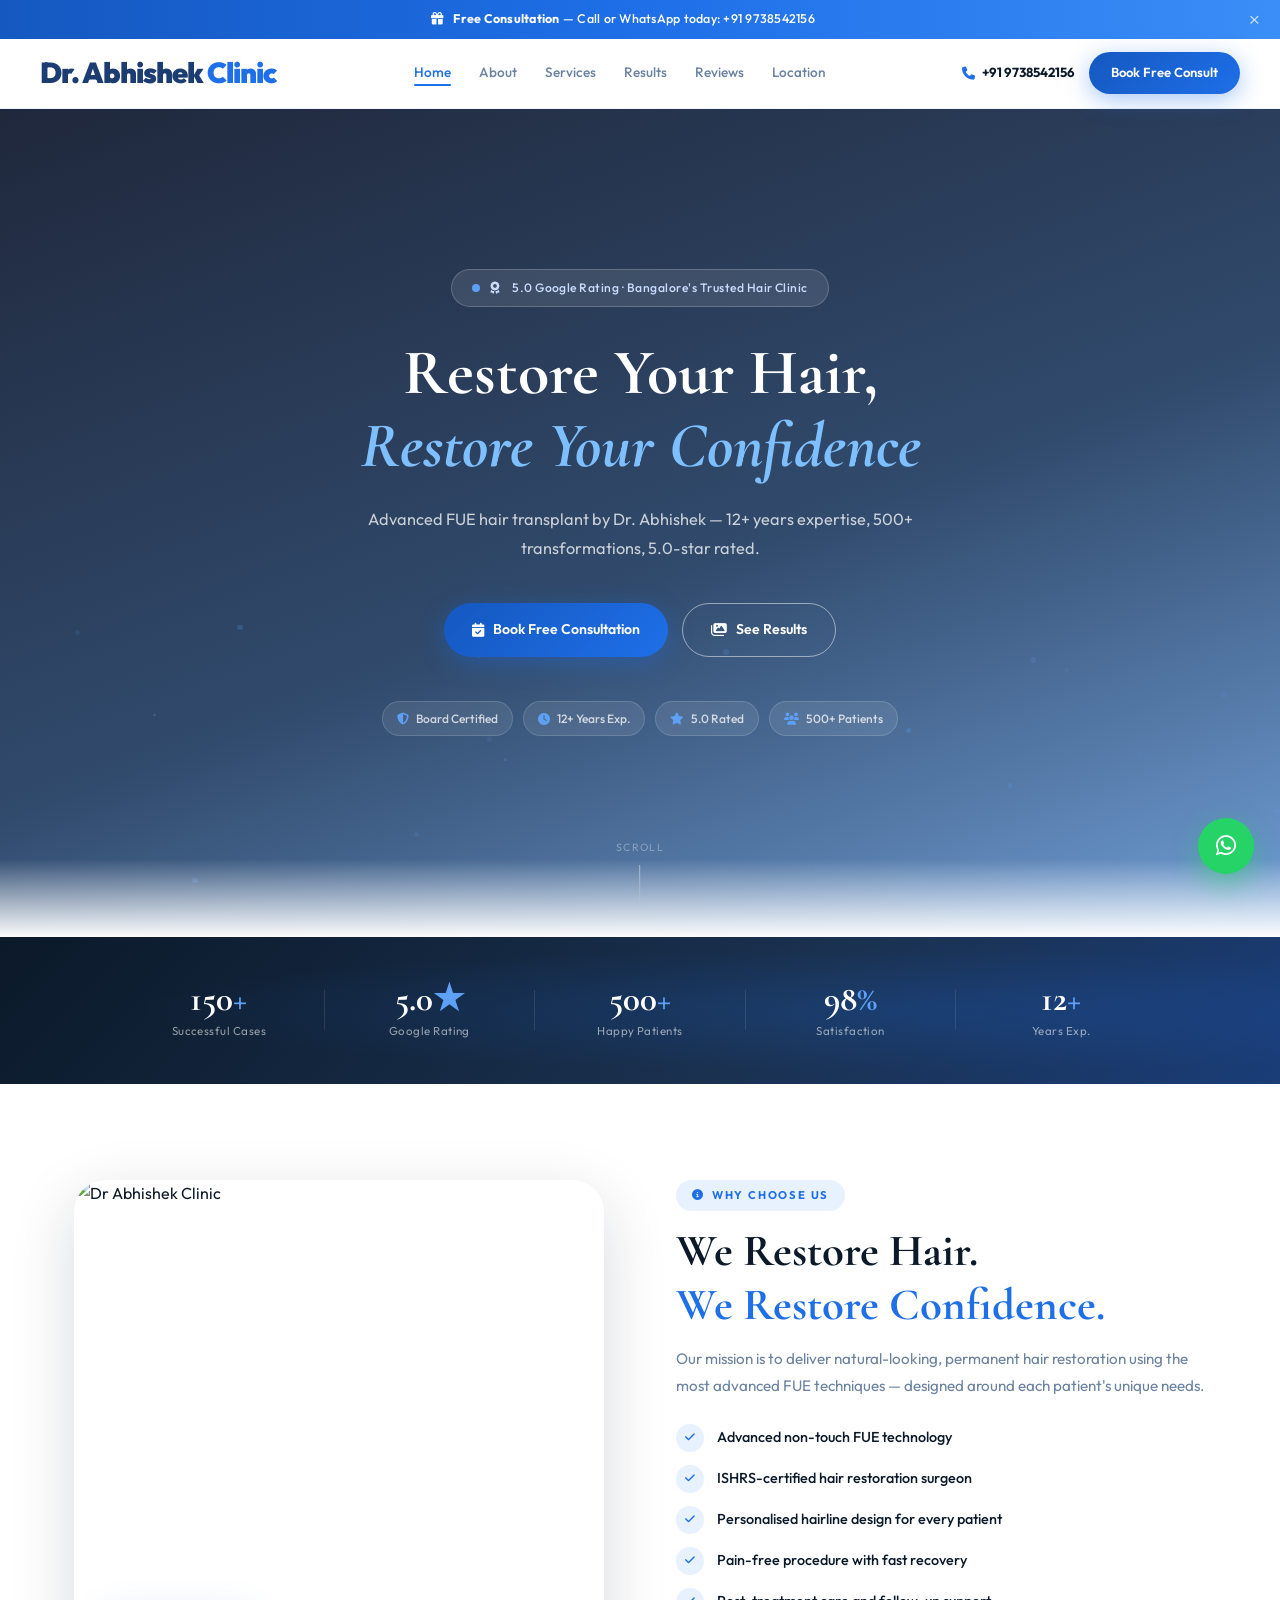
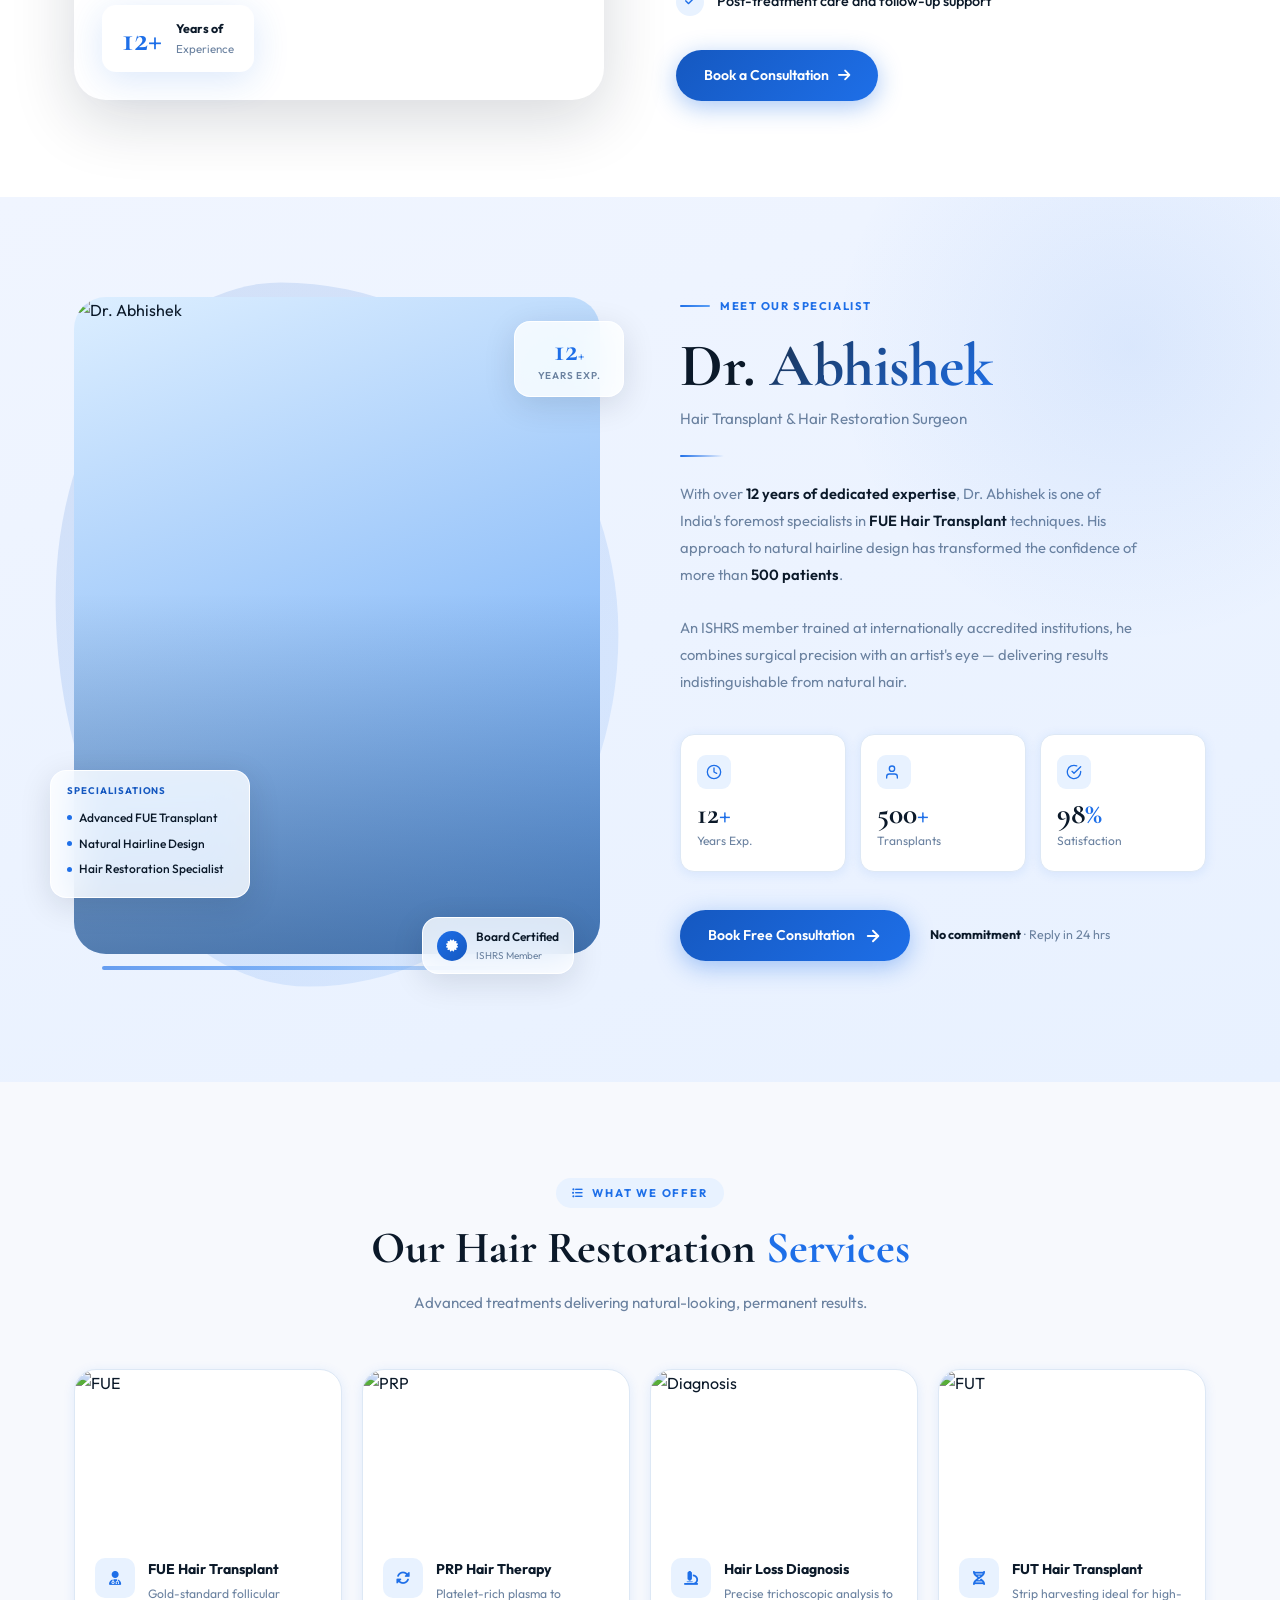
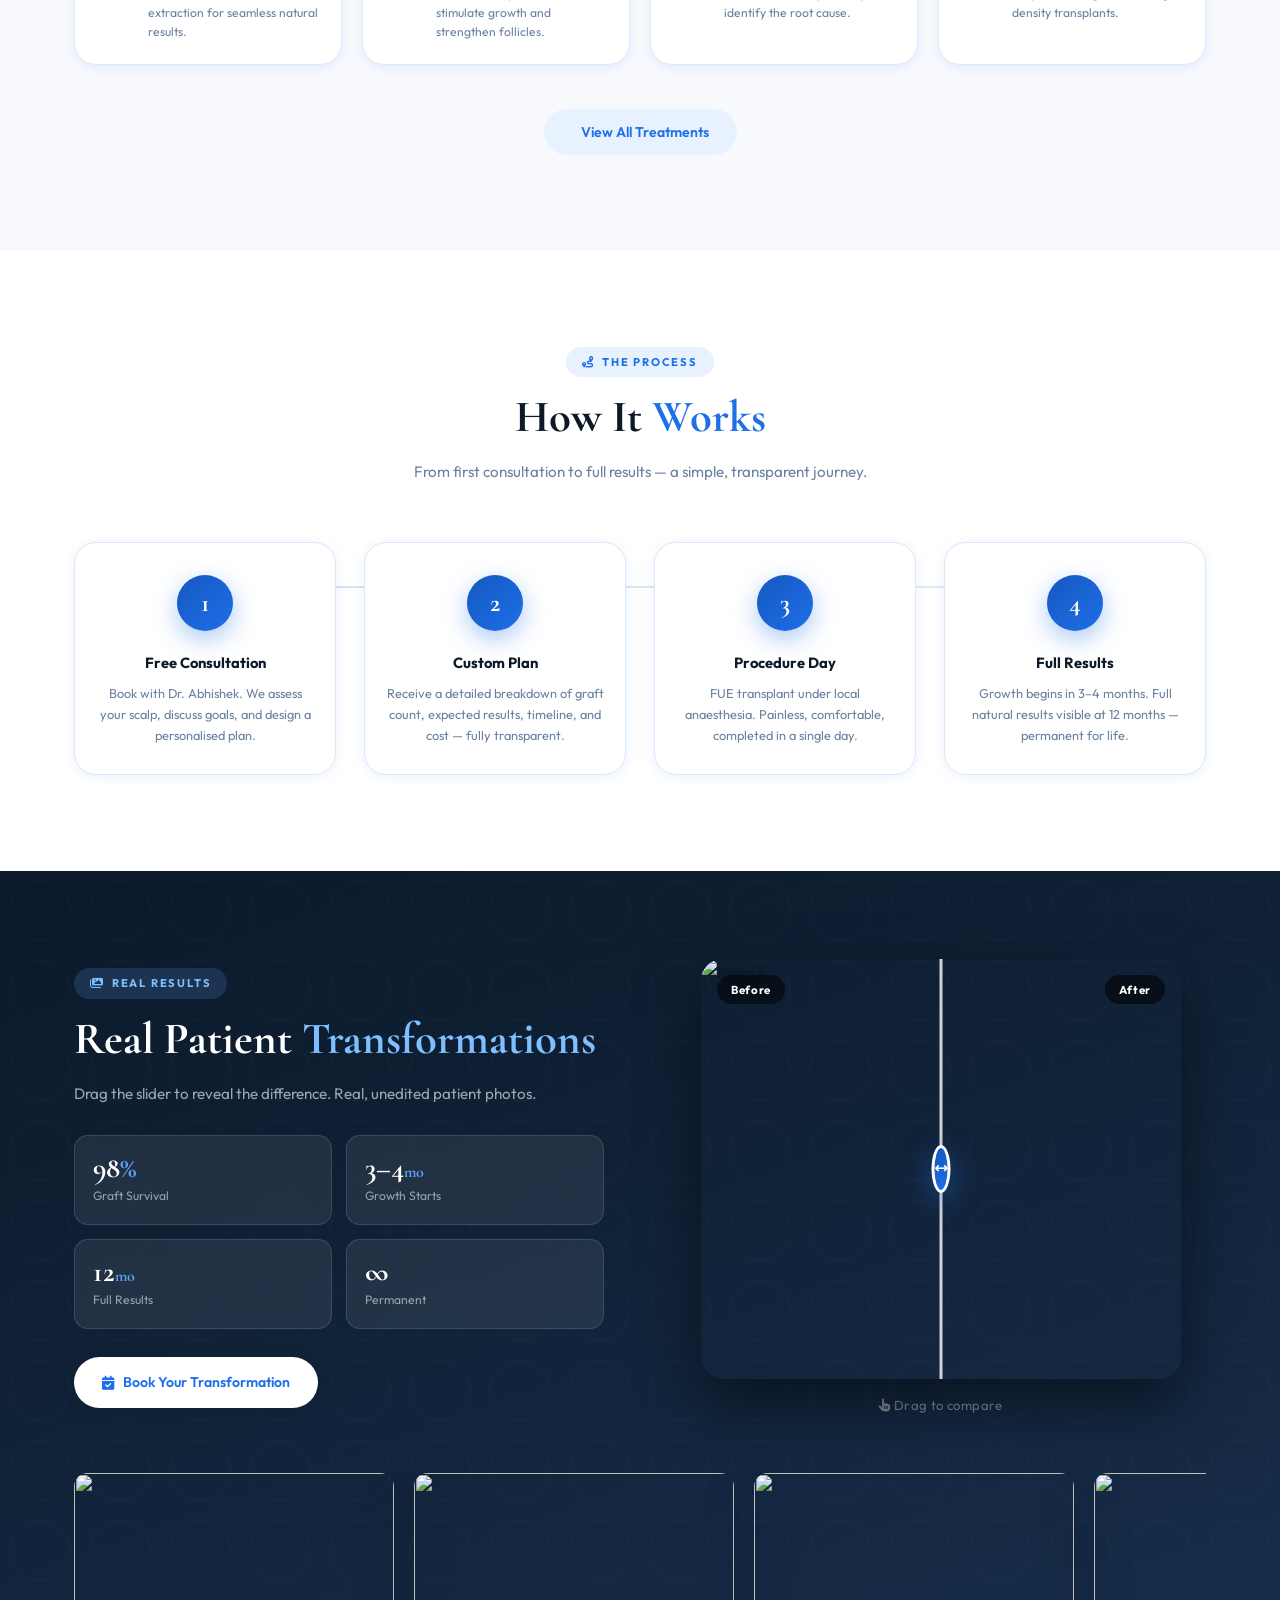
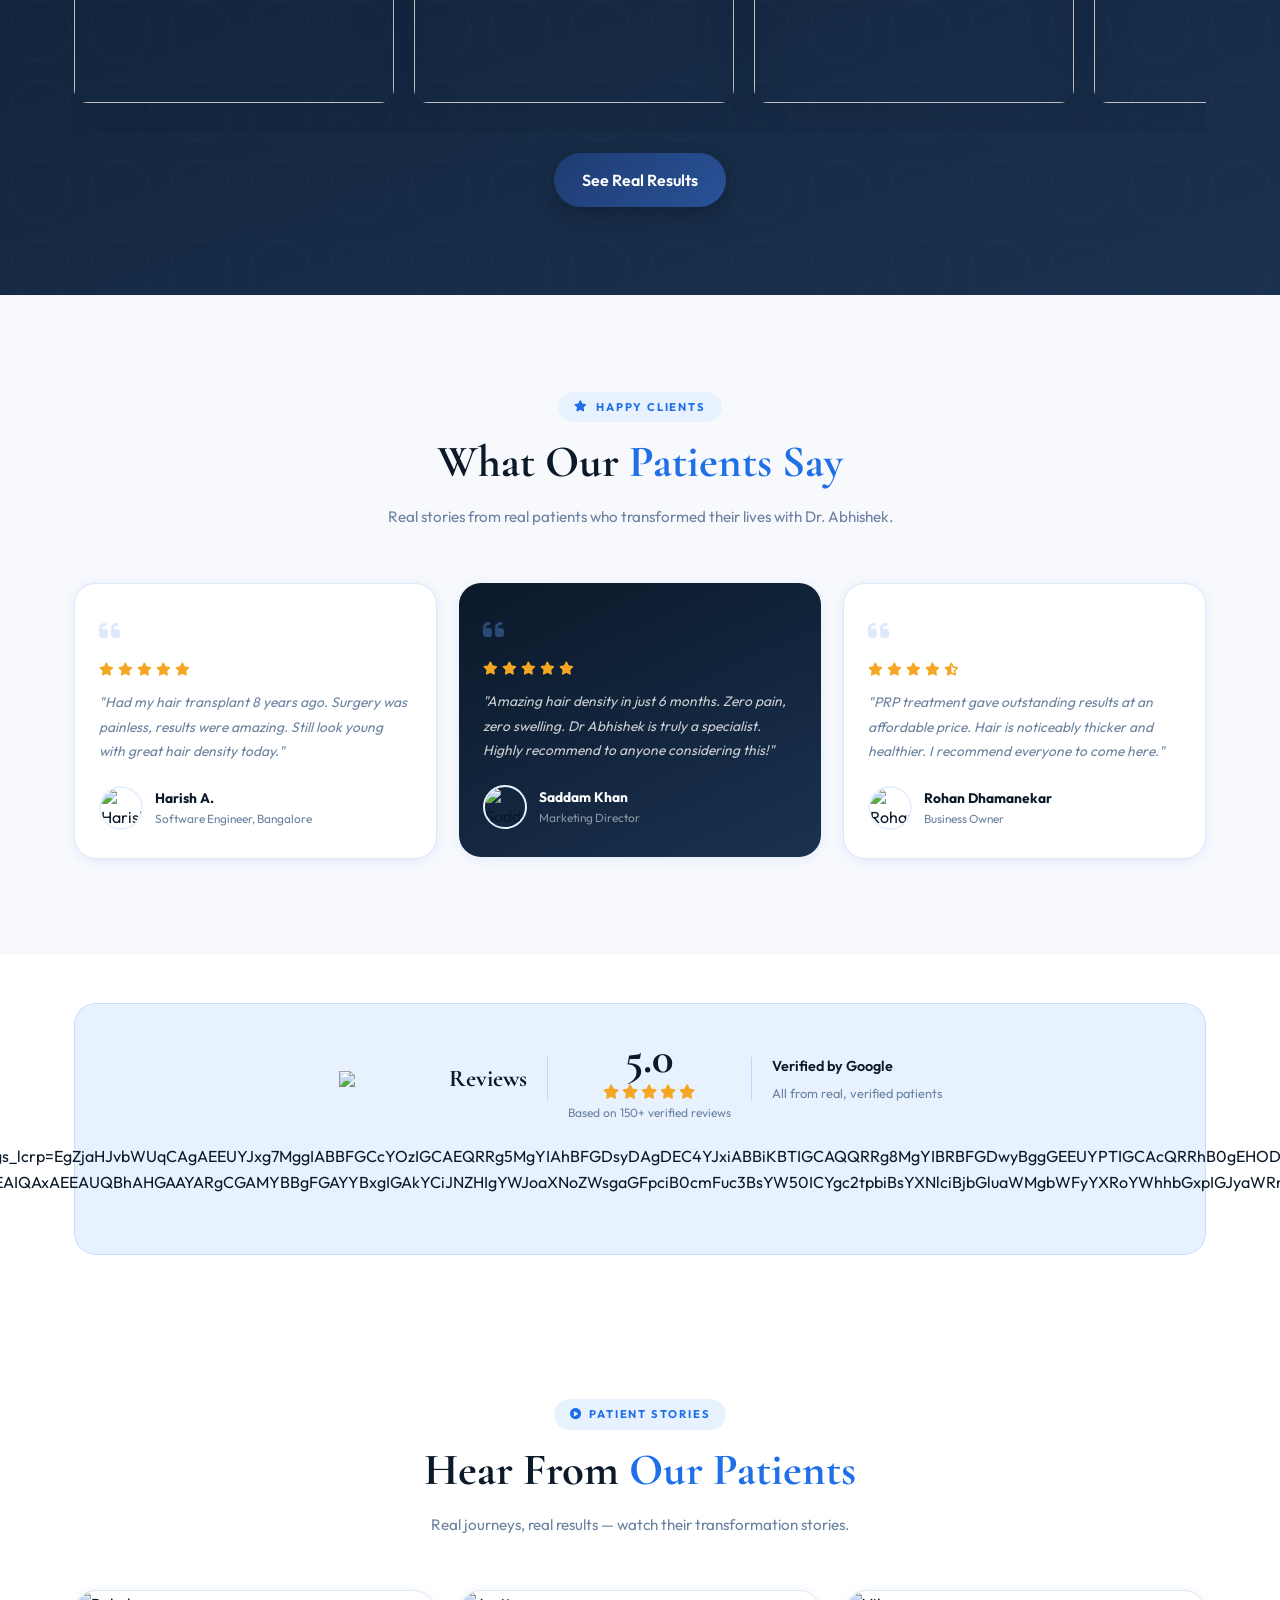
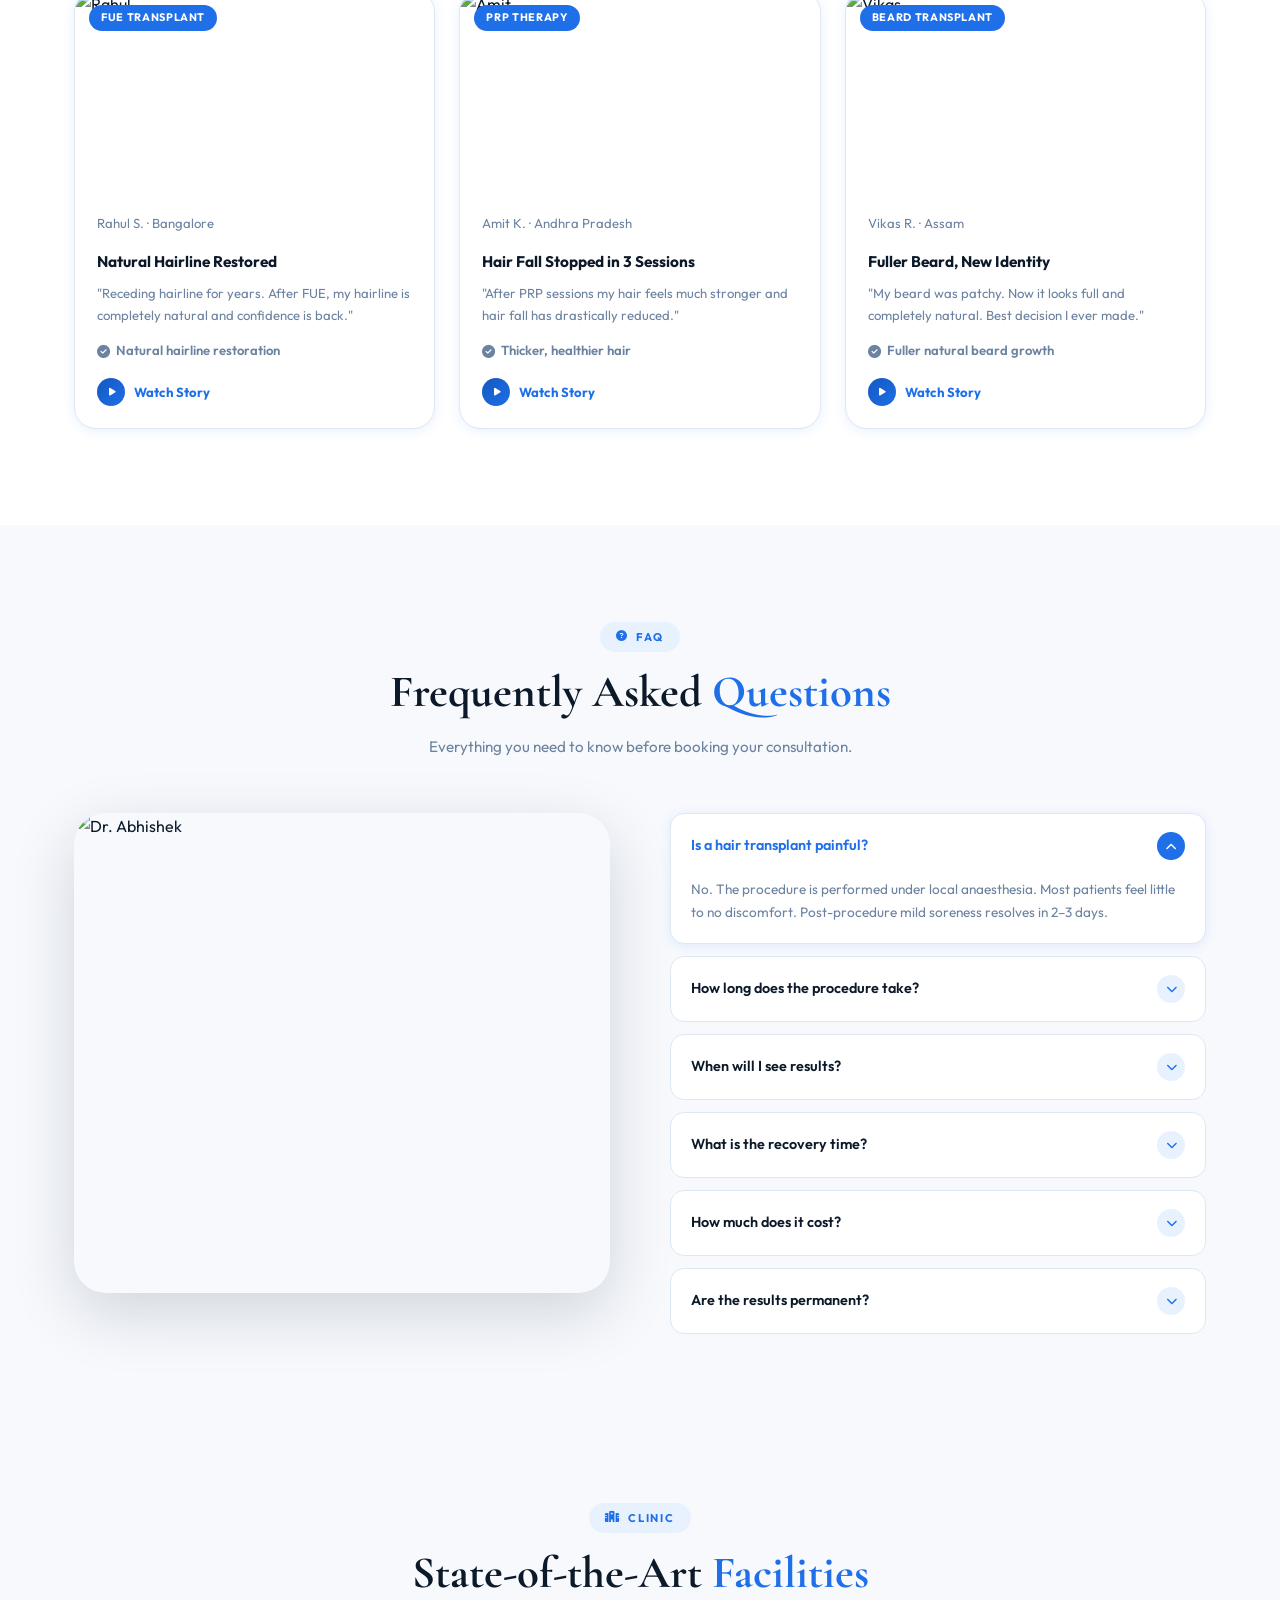
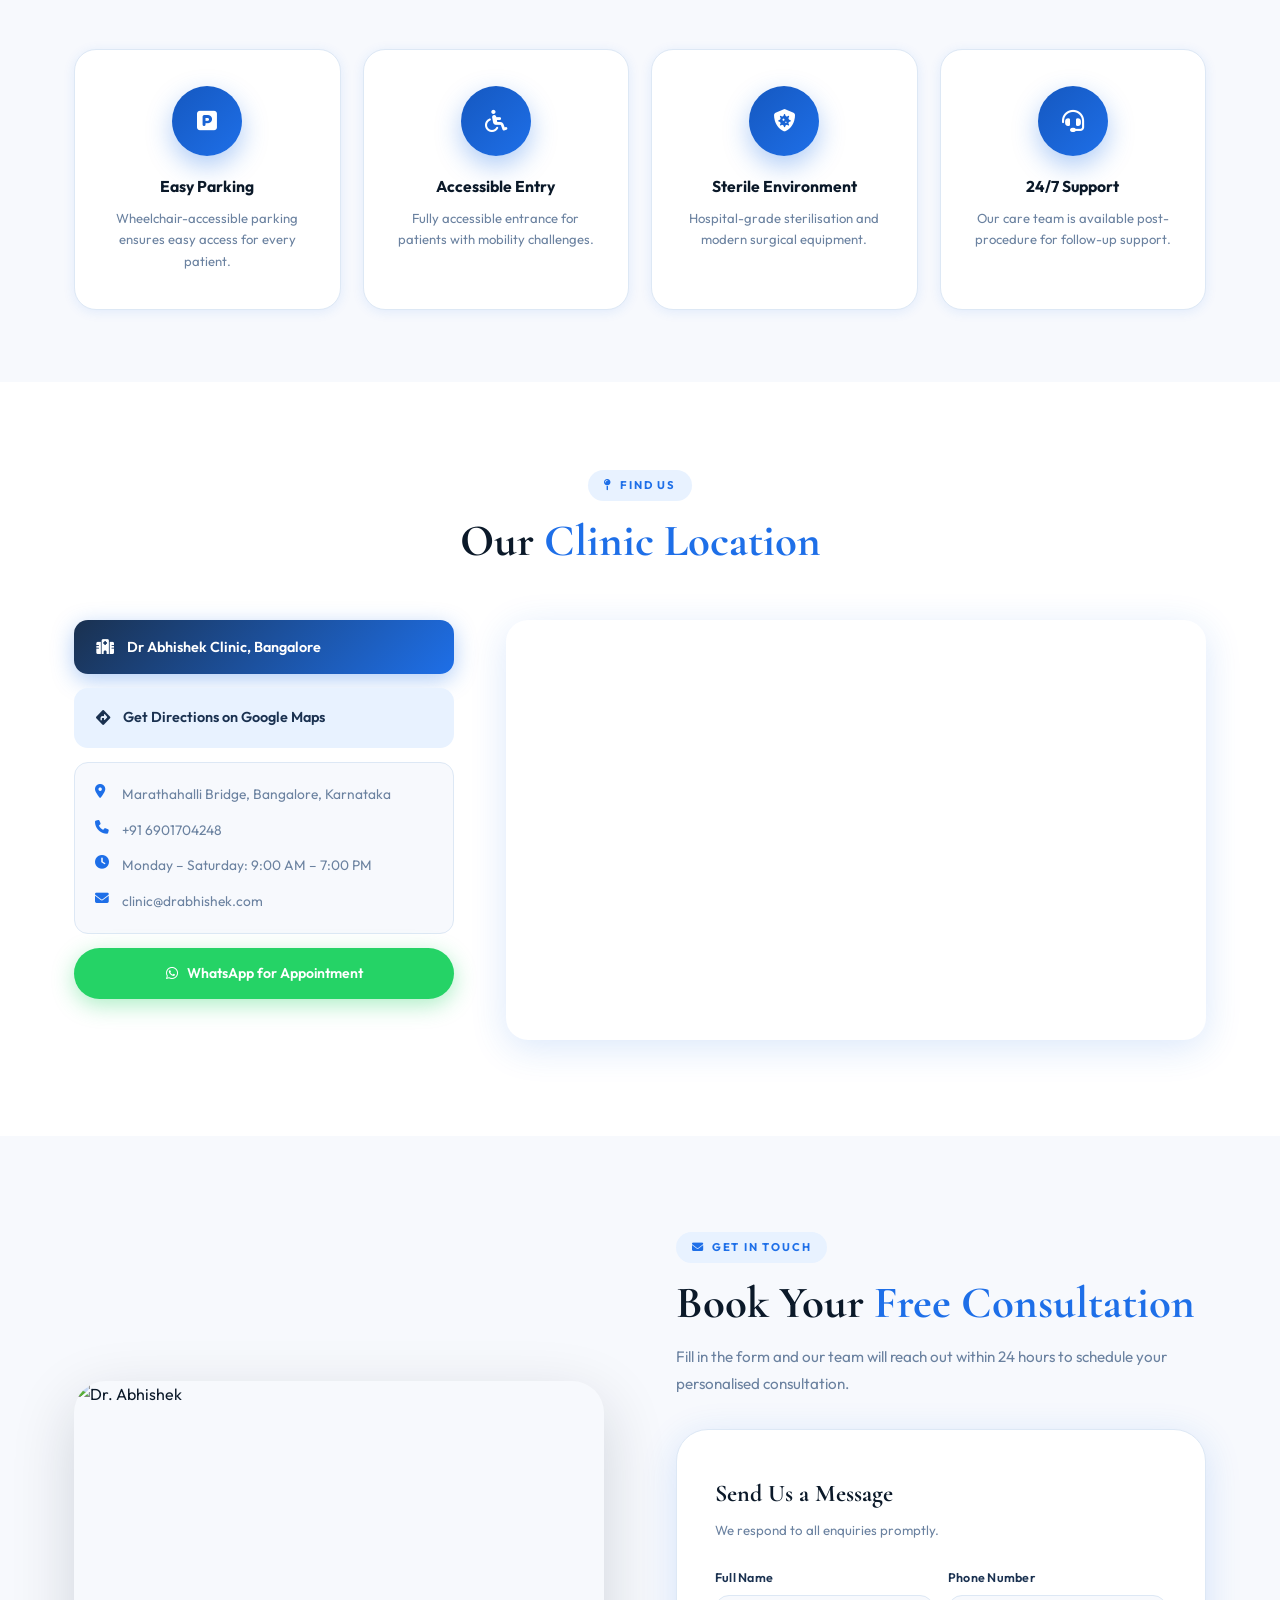
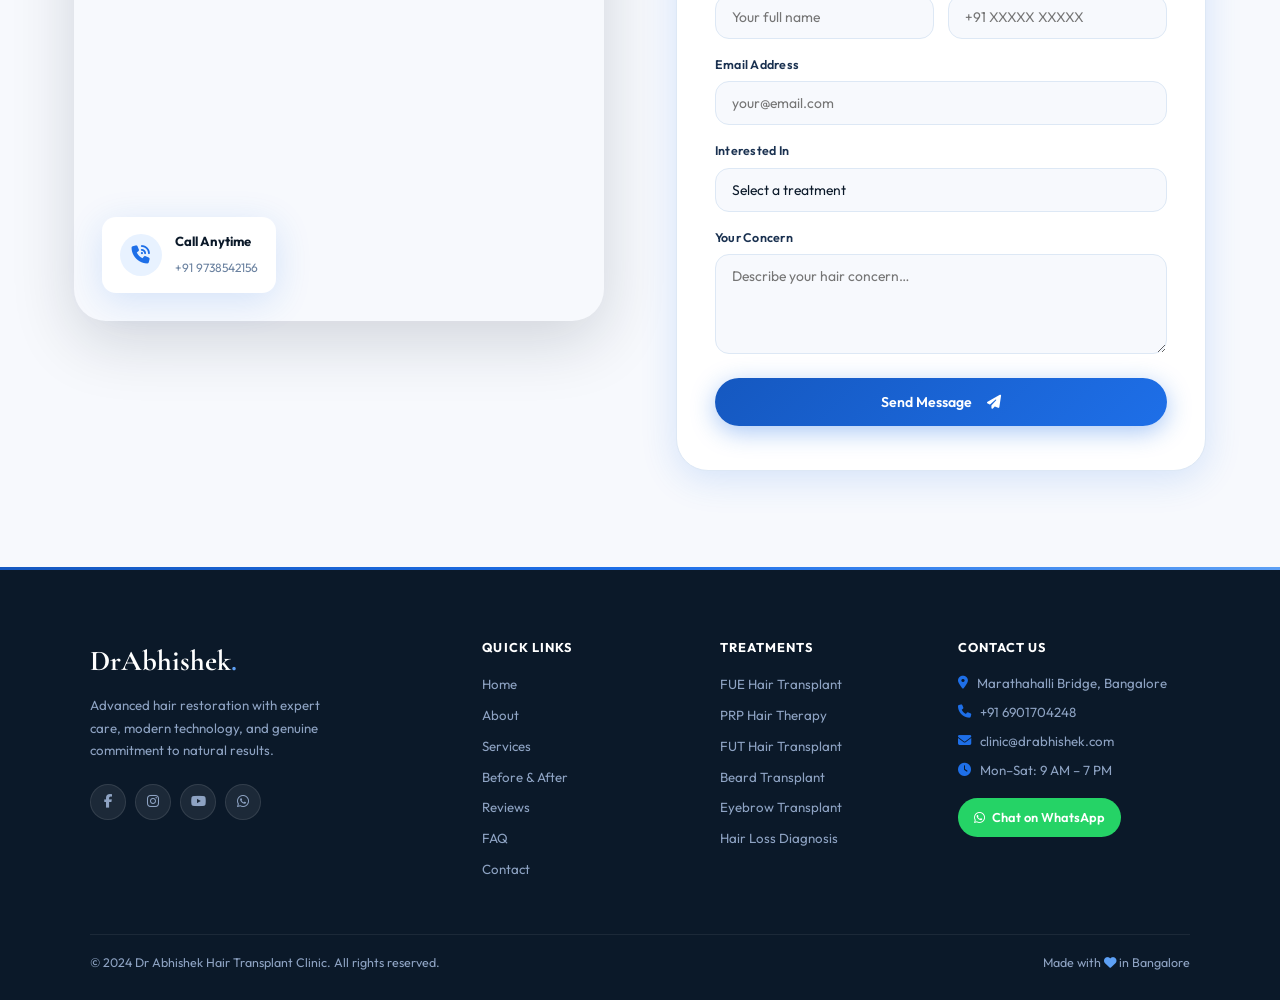
==== commit 660310fa: "Update index.html" ====
--- a/index.html
+++ b/index.html
@@ -7,36 +7,25 @@
   <meta name="description"
     content="Dr Abhishek Hair Transplant Clinic Bangalore — Advanced FUE, PRP, 12+ years expertise, 5.0 Google rating." />
   <title>Dr Abhishek Hair Transplant Clinic · Bangalore</title>
-  <!-- Google Fonts: Cormorant Garamond (display) + Outfit (body) -->
   <link
     href="https://fonts.googleapis.com/css2?family=Cormorant+Garamond:ital,wght@0,400;0,500;0,600;0,700;1,400;1,600&family=Outfit:wght@300;400;500;600;700&display=swap"
     rel="stylesheet" />
-  <!-- Font Awesome Icons CDN -->
   <link rel="stylesheet" href="https://cdnjs.cloudflare.com/ajax/libs/font-awesome/6.5.0/css/all.min.css" />
   <link rel="stylesheet" href="style.css" />
 </head>
 
 <body>
 
-  <!-- ===== Section 1: Page Scroll Progress Indicator ===== -->
   <div id="prog"></div>
 
-  <!-- ===== Section 2: Announcement Banner ===== -->
   <div class="announcement" id="ann">
     <i class="fa fa-gift"></i>
-    <!-- Promotional text with phone number CTA -->
     <span><strong>Free Consultation</strong> — Call or WhatsApp today: +91 9738542156</span>
-    <!-- Dismiss button for announcement bar -->
     <button class="ann-close" id="annClose" aria-label="Close">×</button>
   </div>
 
-  <!-- ===== Section 3: Primary Navigation Bar ===== -->
   <nav class="navbar" id="navbar">
-
-    <!-- Brand Logo / Home Link -->
     <a href="#home" class="nav-logo">Dr. Abhishek <span>Clinic</span></a>
-
-    <!-- Desktop Navigation Links -->
     <div class="nav-links" id="navLinks">
       <a href="#home">Home</a>
       <a href="#about">About</a>
@@ -45,60 +34,37 @@
       <a href="#reviews">Reviews</a>
       <a href="#location">Location</a>
     </div>
-
-    <!-- Right-side: Phone + CTA Button -->
     <div class="nav-right">
-      <!-- Clickable phone number display -->
       <div class="nav-phone"><i class="fa fa-phone"></i> +91 9738542156</div>
-      <!-- CTA Button: Book Free Consultation -->
       <a href="appoinment.html" class="btn btn-primary" style="padding:10px 22px;font-size:.82rem">Book Free Consult</a>
     </div>
-
-    <!-- Hamburger Menu Toggle (Mobile) -->
     <button class="burger" id="burger" aria-label="Toggle menu">
       <span></span><span></span><span></span>
     </button>
   </nav>
 
-  <!-- ===== Section 4: Mobile Navigation Drawer ===== -->
   <nav class="mob-nav" id="mobNav">
-    <!-- Mobile Nav Links -->
     <a href="#home">Home</a>
     <a href="#about">About</a>
     <a href="#services">Services</a>
     <a href="#results">Results</a>
     <a href="#reviews">Reviews</a>
     <a href="#location">Location</a>
-    <!-- CTA Button: Mobile Book Consultation -->
     <div class="mob-btn"><a href="appoinment.html" class="btn btn-primary">Book Free Consultation</a></div>
   </nav>
 
-  <!-- ===== Section 5: Hero / Landing Banner ===== -->
   <section class="hero" id="home">
-    <!-- Animated particle background layer -->
     <div class="hero-particles" id="particles"></div>
-
     <div class="hero-inner">
-      <!-- Trust badge with live pulse indicator -->
       <div class="hero-badge"><span class="pulse"></span><i class="fa fa-award"></i>&nbsp;5.0 Google Rating ·
         Bangalore's Trusted Hair Clinic</div>
-
-      <!-- Primary Hero Headline -->
       <h1>Restore Your Hair,<br><em>Restore Your Confidence</em></h1>
-
-      <!-- Hero Sub-headline / Value Proposition -->
       <p>Advanced FUE hair transplant by Dr. Abhishek — 12+ years expertise, 500+ transformations, 5.0-star rated.</p>
-
-      <!-- Hero CTA Button Group -->
       <div class="hero-btns">
-        <!-- Primary CTA: Book Appointment -->
         <a href="appoinment.html" class="btn btn-primary"><i class="fa fa-calendar-check"></i> Book Free
           Consultation</a>
-        <!-- Secondary CTA: View Results -->
         <a href="#results" class="btn btn-outline"><i class="fa fa-images"></i> See Results</a>
       </div>
-
-      <!-- Trust Signal Pills (Board Certified, Experience, Rating, Patient Count) -->
       <div class="hero-pills">
         <div class="hpill"><i class="fa fa-shield-halved"></i> Board Certified</div>
         <div class="hpill"><i class="fa fa-clock"></i> 12+ Years Exp.</div>
@@ -106,48 +72,35 @@
         <div class="hpill"><i class="fa fa-users"></i> 500+ Patients</div>
       </div>
     </div>
-
-    <!-- Scroll Indicator / Down Arrow -->
     <div class="hero-scroll"><span>Scroll</span>
       <div class="scroll-line"></div>
     </div>
   </section>
 
-  <!-- ===== Section 6: Key Statistics Strip ===== -->
   <div class="stats-strip">
     <div class="strip-inner">
-      <!-- Stat: Successful Cases -->
       <div class="sstat"><span class="snum">150<span class="sacc">+</span></span><span class="slbl">Successful
           Cases</span></div>
       <div class="sdiv"></div>
-      <!-- Stat: Google Rating -->
       <div class="sstat"><span class="snum">5.0<span class="sacc">★</span></span><span class="slbl">Google Rating</span>
       </div>
       <div class="sdiv"></div>
-      <!-- Stat: Happy Patients -->
       <div class="sstat"><span class="snum">500<span class="sacc">+</span></span><span class="slbl">Happy
           Patients</span></div>
       <div class="sdiv"></div>
-      <!-- Stat: Satisfaction Rate -->
       <div class="sstat"><span class="snum">98<span class="sacc">%</span></span><span class="slbl">Satisfaction</span>
       </div>
       <div class="sdiv"></div>
-      <!-- Stat: Years of Experience -->
       <div class="sstat"><span class="snum">12<span class="sacc">+</span></span><span class="slbl">Years Exp.</span>
       </div>
     </div>
   </div>
 
-  <!-- ===== Section 7: About / Why Choose Us ===== -->
   <section class="section" id="about" style="background:#fff">
     <div class="container">
       <div class="about-grid">
-
-        <!-- About: Clinic Image with Experience Badge Overlay -->
         <div class="about-img reveal">
-          <!-- Clinic photo -->
           <img src="photos/unnamed (2).webp" alt="Dr Abhishek Clinic" loading="lazy" />
-          <!-- Floating experience badge overlay -->
           <div class="about-badge">
             <div class="num">12+</div>
             <div><strong>Years of</strong>
@@ -155,17 +108,11 @@
             </div>
           </div>
         </div>
-
-        <!-- About: Text Content + Feature Checklist -->
         <div class="reveal d2">
-          <!-- Section Label Chip -->
           <div class="chip"><i class="fa fa-info-circle"></i> Why Choose Us</div>
-          <!-- Section Heading -->
           <h2 class="title">We Restore Hair.<br><span>We Restore Confidence.</span></h2>
-          <!-- Section Sub-description -->
           <p class="sub" style="margin-bottom:0">Our mission is to deliver natural-looking, permanent hair restoration
             using the most advanced FUE techniques — designed around each patient's unique needs.</p>
-          <!-- Key Features Checklist -->
           <ul class="check-list">
             <li><span class="ck"><i class="fa fa-check"></i></span> Advanced non-touch FUE technology</li>
             <li><span class="ck"><i class="fa fa-check"></i></span> ISHRS-certified hair restoration surgeon</li>
@@ -173,32 +120,23 @@
             <li><span class="ck"><i class="fa fa-check"></i></span> Pain-free procedure with fast recovery</li>
             <li><span class="ck"><i class="fa fa-check"></i></span> Post-treatment care and follow-up support</li>
           </ul>
-          <!-- CTA Button: Book Consultation -->
           <a href="appoinment.html" class="btn btn-primary">Book a Consultation <i class="fa fa-arrow-right"></i></a>
         </div>
-
-      </div>
-    </div>
-  </section>
-
-  <!-- ===== Section 8: Doctor Profile ===== -->
+      </div>
+    </div>
+  </section>
+
   <section class="doctor-section" id="doctor">
     <div class="container" style="max-width:1180px">
       <div class="doc-grid">
-
-        <!-- Doctor: Portrait Card with Credential Overlays -->
         <div class="reveal">
           <div class="portrait-wrap">
-            <!-- Decorative blob background shape -->
             <div class="blob"></div>
-            <!-- Doctor portrait image -->
             <div class="portrait"><img src="photos/Dr.Abhishekk.png" alt="Dr. Abhishek" loading="lazy" /></div>
-            <!-- Floating badge: Years of Experience -->
             <div class="gc gc-exp">
               <div class="gn">12<span style="font-size:1rem">+</span></div>
               <div class="gl">Years Exp.</div>
             </div>
-            <!-- Floating card: Specialisations list -->
             <div class="gc gc-spec">
               <div class="gt">Specialisations</div>
               <div class="gc-item">
@@ -211,7 +149,6 @@
                 <div class="gc-dot"></div><span>Hair Restoration Specialist</span>
               </div>
             </div>
-            <!-- Floating badge: Board Certified / ISHRS Member -->
             <div class="gc gc-cert">
               <div class="gc-icon"><i class="fa fa-certificate"></i></div>
               <div>
@@ -219,32 +156,22 @@
                 <div class="gs">ISHRS Member</div>
               </div>
             </div>
-            <!-- Decorative accent element -->
             <div class="p-accent"></div>
           </div>
         </div>
-
-        <!-- Doctor: Biography + Animated Stats + CTA -->
         <div class="reveal d2">
-          <!-- Section Label Tag -->
           <div class="doc-tag">
             <div class="doc-tag-line"></div><span class="doc-tag-txt">Meet Our Specialist</span>
           </div>
-          <!-- Doctor Name Heading -->
           <h1 class="doc-name">Dr. <span>Abhishek</span></h1>
-          <!-- Doctor Title / Designation -->
           <p class="doc-title">Hair Transplant &amp; Hair Restoration Surgeon</p>
           <div class="doc-div"></div>
-          <!-- Doctor Biography -->
           <p class="doc-bio">With over <strong>12 years of dedicated expertise</strong>, Dr. Abhishek is one of India's
             foremost specialists in <strong>FUE Hair Transplant</strong> techniques. His approach to natural hairline
             design has transformed the confidence of more than <strong>500 patients</strong>.<br><br>An ISHRS member
             trained at internationally accredited institutions, he combines surgical precision with an artist's eye —
             delivering results indistinguishable from natural hair.</p>
-
-          <!-- Animated Counter Stats Row -->
           <div class="doc-stats">
-            <!-- Counter: Years Experience -->
             <div class="dst">
               <div class="dst-ico"><svg viewBox="0 0 24 24" fill="none" stroke="currentColor" stroke-width="2"
                   stroke-linecap="round" stroke-linejoin="round">
@@ -254,7 +181,6 @@
               <div class="dst-n"><span class="counter" data-target="12">0</span><span class="dst-acc">+</span></div>
               <div class="dst-l">Years Exp.</div>
             </div>
-            <!-- Counter: Total Transplants -->
             <div class="dst">
               <div class="dst-ico"><svg viewBox="0 0 24 24" fill="none" stroke="currentColor" stroke-width="2"
                   stroke-linecap="round" stroke-linejoin="round">
@@ -264,7 +190,6 @@
               <div class="dst-n"><span class="counter" data-target="500">0</span><span class="dst-acc">+</span></div>
               <div class="dst-l">Transplants</div>
             </div>
-            <!-- Counter: Patient Satisfaction Rate -->
             <div class="dst">
               <div class="dst-ico"><svg viewBox="0 0 24 24" fill="none" stroke="currentColor" stroke-width="2"
                   stroke-linecap="round" stroke-linejoin="round">
@@ -275,41 +200,29 @@
               <div class="dst-l">Satisfaction</div>
             </div>
           </div>
-
-          <!-- CTA Button Group -->
           <div style="display:flex;align-items:center;gap:20px;flex-wrap:wrap">
-            <!-- Primary CTA: Book Free Consultation -->
             <a href="appoinment.html" class="btn btn-primary">Book Free Consultation <svg width="18" height="18"
                 viewBox="0 0 24 24" fill="none" stroke="currentColor" stroke-width="2.5" stroke-linecap="round"
                 stroke-linejoin="round">
                 <line x1="5" y1="12" x2="19" y2="12" />
                 <polyline points="12 5 19 12 12 19" />
               </svg></a>
-            <!-- Trust Micro-copy -->
             <p style="font-size:.78rem;color:var(--muted)"><strong style="color:var(--ink)">No commitment</strong> ·
               Reply in 24 hrs</p>
           </div>
         </div>
-
-      </div>
-    </div>
-  </section>
-
-  <!-- ===== Section 9: Services / Treatments Grid ===== -->
+      </div>
+    </div>
+  </section>
+
   <section class="section services-section" id="services">
     <div class="container">
-
-      <!-- Section Header -->
       <div class="tc reveal">
         <div class="chip"><i class="fa fa-list-ul"></i> What We Offer</div>
         <h2 class="title">Our Hair Restoration <span>Services</span></h2>
         <p class="sub">Advanced treatments delivering natural-looking, permanent results.</p>
       </div>
-
-      <!-- Services Cards Grid (initially shows 4, expands to 6) -->
       <div class="srv-grid" id="srvGrid">
-
-        <!-- Service Card: FUE Hair Transplant -->
         <div class="srv-card reveal d1">
           <div class="srv-img"><img src="photos/FUE.jpg" alt="FUE" loading="lazy" /></div>
           <div class="srv-body">
@@ -320,8 +233,6 @@
             </div>
           </div>
         </div>
-
-        <!-- Service Card: PRP Hair Therapy -->
         <div class="srv-card reveal d2">
           <div class="srv-img"><img src="photos/PRP.jpeg" alt="PRP" loading="lazy" /></div>
           <div class="srv-body">
@@ -332,10 +243,8 @@
             </div>
           </div>
         </div>
-
-        <!-- Service Card: Hair Loss Diagnosis -->
         <div class="srv-card reveal d3">
-          <div class="srv-img"><img src="photos/Hdig.webp  " alt="Diagnosis" loading="lazy" /></div>
+          <div class="srv-img"><img src="photos/Hdig.webp" alt="Diagnosis" loading="lazy" /></div>
           <div class="srv-body">
             <div class="srv-ico"><i class="fa fa-microscope"></i></div>
             <div>
@@ -344,8 +253,6 @@
             </div>
           </div>
         </div>
-
-        <!-- Service Card: FUT Hair Transplant -->
         <div class="srv-card reveal d4">
           <div class="srv-img"><img src="photos/FUT.webp" alt="FUT" loading="lazy" /></div>
           <div class="srv-body">
@@ -356,8 +263,6 @@
             </div>
           </div>
         </div>
-
-        <!-- Service Card: Beard Transplant (hidden by default, revealed on expand) -->
         <div class="srv-card hidden-srv">
           <div class="srv-img"><img src="photos/Beard-Transplant.jpg" alt="Beard" loading="lazy" /></div>
           <div class="srv-body">
@@ -368,8 +273,6 @@
             </div>
           </div>
         </div>
-
-        <!-- Service Card: Eyebrow Transplant (hidden by default, revealed on expand) -->
         <div class="srv-card hidden-srv">
           <div class="srv-img"><img src="photos/eyebrow.webp" alt="Eyebrow" loading="lazy" /></div>
           <div class="srv-body">
@@ -380,73 +283,54 @@
             </div>
           </div>
         </div>
-
-      </div>
-
-      <!-- Toggle Button: Expand / Collapse All Services -->
+      </div>
       <div class="srv-expand-btn reveal d3">
         <button id="srvBtn" class="btn btn-ghost"><i class="fa fa-grid-2"></i> View All Treatments</button>
       </div>
-
-    </div>
-  </section>
-
-  <!-- ===== Section 10: Treatment Process / How It Works ===== -->
+    </div>
+  </section>
+
   <section class="section how-section" id="process">
     <div class="container">
-
-      <!-- Section Header -->
       <div class="tc reveal">
         <div class="chip"><i class="fa fa-route"></i> The Process</div>
         <h2 class="title">How It <span>Works</span></h2>
         <p class="sub">From first consultation to full results — a simple, transparent journey.</p>
       </div>
-
-      <!-- 4-Step Process Cards -->
       <div class="steps-grid">
-        <!-- Step 1: Free Consultation -->
         <div class="step-card reveal d1">
           <div class="step-num">1</div>
           <h3>Free Consultation</h3>
           <p>Book with Dr. Abhishek. We assess your scalp, discuss goals, and design a personalised plan.</p>
         </div>
-        <!-- Step 2: Custom Treatment Plan -->
         <div class="step-card reveal d2">
           <div class="step-num">2</div>
           <h3>Custom Plan</h3>
           <p>Receive a detailed breakdown of graft count, expected results, timeline, and cost — fully transparent.</p>
         </div>
-        <!-- Step 3: Procedure Day -->
         <div class="step-card reveal d3">
           <div class="step-num">3</div>
           <h3>Procedure Day</h3>
           <p>FUE transplant under local anaesthesia. Painless, comfortable, completed in a single day.</p>
         </div>
-        <!-- Step 4: Full Results Timeline -->
         <div class="step-card reveal d4">
           <div class="step-num">4</div>
           <h3>Full Results</h3>
           <p>Growth begins in 3–4 months. Full natural results visible at 12 months — permanent for life.</p>
         </div>
       </div>
-
-    </div>
-  </section>
-
-  <!-- ===== Section 11: Before & After Results Showcase ===== -->
+    </div>
+  </section>
+
   <section class="ba-section" id="results">
     <div class="container">
       <div class="ba-inner">
-
-        <!-- Left Column: Result Metrics + CTA -->
         <div class="reveal">
           <div class="chip" style="background:rgba(93,160,245,.18);color:#7ebfff"><i class="fa fa-images"></i> Real
             Results</div>
           <h2 class="title" style="color:#fff">Real Patient <span style="color:#7ebfff">Transformations</span></h2>
           <p class="sub" style="color:rgba(255,255,255,.6);margin-bottom:28px">Drag the slider to reveal the difference.
             Real, unedited patient photos.</p>
-
-          <!-- Mini Stat Cards: Graft Survival, Growth Timeline, Full Results, Permanence -->
           <div class="mini-cards">
             <div class="mini-card">
               <div class="mn">98<span style="color:var(--bluel)">%</span></div>
@@ -465,45 +349,31 @@
               <div class="ml">Permanent</div>
             </div>
           </div>
-
-          <!-- CTA Button: Book Transformation -->
           <div style="margin-top:28px"><a href="appoinment.html" class="btn btn-white"><i
                 class="fa fa-calendar-check"></i> Book Your Transformation</a></div>
         </div>
-
-        <!-- Right Column: Interactive Before/After Drag Slider -->
         <div class="reveal d2">
           <div class="ba-slider-wrap">
             <div class="ba-slider" id="baSlider">
-              <!-- After image (top layer) -->
               <img src="photos/after.png" alt="After" class="ba-img1" />
-              <!-- Before image (bottom layer) -->
               <img src="photos/before.jpg" alt="Before" class="ba-img2" />
-              <!-- Draggable divider line with handle -->
               <div class="ba-line" id="baLine">
                 <div class="ba-handle"><i class="fa fa-arrows-left-right"></i></div>
               </div>
-              <!-- Before/After Labels -->
               <div class="ba-lbl lft">Before</div>
               <div class="ba-lbl rgt">After</div>
             </div>
-            <!-- Drag instruction hint -->
             <p class="ba-guide"><i class="fa fa-hand-pointer"></i> Drag to compare</p>
           </div>
         </div>
-
-      </div>
-
-      <!-- Auto-scrolling Thumbnail Gallery Strip -->
+      </div>
       <div class="scroll-strip reveal" style="margin-top:56px">
         <div class="scroll-track" id="scrollTrack">
-          <!-- Gallery Thumbnail Cards (duplicated for infinite scroll effect) -->
           <div class="scroll-card"><img src="photos/BeforeAfterb1.webp" alt="" loading="lazy" /></div>
           <div class="scroll-card"><img src="photos/BeforeAfter1.jpg" alt="" loading="lazy" /></div>
           <div class="scroll-card"><img src="photos/BeforeAfter2.jpg" alt="" loading="lazy" /></div>
           <div class="scroll-card"><img src="photos/BeforeAfter3.jpg" alt="" loading="lazy" /></div>
           <div class="scroll-card"><img src="photos/BeforeAfter4.jpg" alt="" loading="lazy" /></div>
-          <!-- Duplicated set for seamless loop -->
           <div class="scroll-card"><img src="photos/BeforeAfterb1.webp" alt="" loading="lazy" /></div>
           <div class="scroll-card"><img src="photos/BeforeAfter1.jpg" alt="" loading="lazy" /></div>
           <div class="scroll-card"><img src="photos/BeforeAfter2.jpg" alt="" loading="lazy" /></div>
@@ -511,37 +381,26 @@
           <div class="scroll-card"><img src="photos/BeforeAfter4.jpg" alt="" loading="lazy" /></div>
         </div>
       </div>
-
-      <!-- CTA Link: Full Results Gallery -->
-<div class="real-results-wrapper">
-    <a href="real-images.html" class="real-results-btn">See Real Results</a>
-</div>
-    </div>
-  </section>
-
-  <!-- ===== Section 12: Patient Testimonials ===== -->
+      <div class="real-results-wrapper">
+        <a href="real-images.html" class="real-results-btn">See Real Results</a>
+      </div>
+    </div>
+  </section>
+
   <section class="section testi-section" id="reviews">
     <div class="container">
-
-      <!-- Section Header -->
       <div class="tc reveal">
         <div class="chip"><i class="fa fa-star"></i> Happy Clients</div>
         <h2 class="title">What Our <span>Patients Say</span></h2>
         <p class="sub">Real stories from real patients who transformed their lives with Dr. Abhishek.</p>
       </div>
-
-      <!-- Testimonial Cards Grid -->
       <div class="testi-grid">
-
-        <!-- Testimonial Card 1: Harish A. -->
         <div class="testi-card reveal d1">
           <div class="qico"><i class="fa fa-quote-left"></i></div>
-          <!-- 5-Star Rating -->
           <div class="stars"><i class="fa fa-star"></i><i class="fa fa-star"></i><i class="fa fa-star"></i><i
               class="fa fa-star"></i><i class="fa fa-star"></i></div>
           <p class="tc-text">"Had my hair transplant 8 years ago. Surgery was painless, results were amazing. Still look
             young with great hair density today."</p>
-          <!-- Reviewer Identity -->
           <div class="tc-auth"><img src="photos/review1.png" class="tc-avatar" alt="Harish" />
             <div>
               <div class="tc-name">Harish A.</div>
@@ -549,8 +408,6 @@
             </div>
           </div>
         </div>
-
-        <!-- Testimonial Card 2: Saddam Khan (Featured/Highlighted Card) -->
         <div class="testi-card testi-feat reveal d2">
           <div class="qico"><i class="fa fa-quote-left"></i></div>
           <div class="stars"><i class="fa fa-star"></i><i class="fa fa-star"></i><i class="fa fa-star"></i><i
@@ -564,11 +421,8 @@
             </div>
           </div>
         </div>
-
-        <!-- Testimonial Card 3: Rohan Dhamanekar -->
         <div class="testi-card reveal d3">
           <div class="qico"><i class="fa fa-quote-left"></i></div>
-          <!-- 4.5-Star Rating -->
           <div class="stars"><i class="fa fa-star"></i><i class="fa fa-star"></i><i class="fa fa-star"></i><i
               class="fa fa-star"></i><i class="fa fa-star-half-alt"></i></div>
           <p class="tc-text">"PRP treatment gave outstanding results at an affordable price. Hair is noticeably thicker
@@ -580,19 +434,15 @@
             </div>
           </div>
         </div>
-
-      </div>
-    </div>
-  </section>
-
-  <!-- ===== Section 13: Google Reviews Trust Badge ===== -->
+      </div>
+    </div>
+  </section>
+
   <section class="reviews-badge-section">
     <div class="container">
       <div class="reviews-badge reveal">
-        <!-- Google Logo + Reviews Label -->
         <div class="rb-logo"><span><img src="https://upload.wikimedia.org/wikipedia/commons/2/2f/Google_2015_logo.svg" width="100"></span><span> Reviews</span></div>
         <div class="rb-div"></div>
-        <!-- Aggregate Score + Star Rating -->
         <div class="rb-score">
           <div class="rb-num">5.0</div>
           <div class="rb-stars"><i class="fa fa-star"></i><i class="fa fa-star"></i><i class="fa fa-star"></i><i
@@ -600,34 +450,25 @@
           <div class="rb-lbl">Based on 150+ verified reviews</div>
         </div>
         <div class="rb-div"></div>
-        <!-- Verified Badge Text -->
         <div>
           <p style="font-size:.9rem;color:var(--ink);font-weight:600;margin-bottom:4px">Verified by Google</p>
           <p style="font-size:.8rem;color:var(--muted)">All from real, verified patients</p>
         </div>
-        <!-- CTA Button: Read All Google Reviews (External Link) -->
-        <div class="rb-cta"><a
+        <div class="rb-cta">
             href="https://www.google.com/search?q=dr+abhishek+hair+transplant+%26+skin+laser+clinic+marathahalli+bridge+bangalore&rlz=1C1ONGR_enIN1187IN1187&oq=dr&gs_lcrp=EgZjaHJvbWUqCAgAEEUYJxg7MggIABBFGCcYOzIGCAEQRRg5MgYIAhBFGDsyDAgDEC4YJxiABBiKBTIGCAQQRRg8MgYIBRBFGDwyBggGEEUYPTIGCAcQRRhB0gEHODk4ajBqN6gCALACAA&sourceid=chrome&ie=UTF-8&lqi=[base64]#lkt=LocalPoiReviews&rlimm=7442135702764793261"
             target="_blank" class="btn btn-primary"><i class="fa-brands fa-google"></i> Read All Reviews</a></div>
       </div>
     </div>
   </section>
 
-  <!-- ===== Section 14: Patient Stories / Video Testimonials ===== -->
   <section class="section stories-section" id="stories">
     <div class="container">
-
-      <!-- Section Header -->
       <div class="tc reveal">
         <div class="chip"><i class="fa fa-play-circle"></i> Patient Stories</div>
         <h2 class="title">Hear From <span>Our Patients</span></h2>
         <p class="sub">Real journeys, real results — watch their transformation stories.</p>
       </div>
-
-      <!-- Story Cards Grid -->
       <div class="stories-grid">
-
-        <!-- Story Card 1: FUE Transplant — Rahul S. -->
         <div class="story-card reveal d1">
           <div class="story-img"><img
               src="https://images.unsplash.com/photo-1662145349402-f78c521eccb0?q=80&w=684&auto=format&fit=crop"
@@ -637,14 +478,9 @@
             <h3>Natural Hairline Restored</h3>
             <p>"Receding hairline for years. After FUE, my hairline is completely natural and confidence is back."</p>
             <p class="story-result"><i class="fa fa-check-circle"></i> Natural hairline restoration</p>
-            <!-- CTA: Watch Video Story -->
             <a href="#" class="story-btn"><span class="play-circle"><i class="fa fa-play"></i></span> Watch Story</a>
           </div>
         </div>
-
-        <!--      -->
-
-        <!-- Story Card 2: PRP Therapy — Amit K. -->
         <div class="story-card reveal d2">
           <div class="story-img"><img
               src="https://plus.unsplash.com/premium_photo-1723754591877-4178579ce444?q=80&w=1170&auto=format&fit=crop"
@@ -654,12 +490,9 @@
             <h3>Hair Fall Stopped in 3 Sessions</h3>
             <p>"After PRP sessions my hair feels much stronger and hair fall has drastically reduced."</p>
             <p class="story-result"><i class="fa fa-check-circle"></i> Thicker, healthier hair</p>
-            <!-- CTA: Watch Video Story -->
             <a href="#" class="story-btn"><span class="play-circle"><i class="fa fa-play"></i></span> Watch Story</a>
           </div>
         </div>
-
-        <!-- Story Card 3: Beard Transplant — Vikas R. -->
         <div class="story-card reveal d3">
           <div class="story-img"><img
               src="https://images.unsplash.com/photo-1612383543328-7033bcbaf8a0?w=600&auto=format&fit=crop&q=60"
@@ -669,147 +502,106 @@
             <h3>Fuller Beard, New Identity</h3>
             <p>"My beard was patchy. Now it looks full and completely natural. Best decision I ever made."</p>
             <p class="story-result"><i class="fa fa-check-circle"></i> Fuller natural beard growth</p>
-            <!-- CTA: Watch Video Story -->
             <a href="#" class="story-btn"><span class="play-circle"><i class="fa fa-play"></i></span> Watch Story</a>
           </div>
         </div>
-
-      </div>
-    </div>
-  </section>
-
-  <!-- ===== Section 15: FAQ (Frequently Asked Questions) ===== -->
+      </div>
+    </div>
+  </section>
+
   <section class="section faq-section" id="faq">
     <div class="container">
-
-      <!-- Section Header -->
       <div class="tc reveal" style="margin-bottom:0">
         <div class="chip"><i class="fa fa-circle-question"></i> FAQ</div>
         <h2 class="title">Frequently Asked <span>Questions</span></h2>
         <p class="sub">Everything you need to know before booking your consultation.</p>
       </div>
-
       <div class="faq-grid">
-        <!-- FAQ: Supporting Doctor Image -->
         <div class="faq-img reveal"><img src="photos/Dr.abhisek laptop.png" alt="Dr. Abhishek" loading="lazy" /></div>
-
-        <!-- FAQ Accordion List -->
         <div class="faq-list reveal d2">
-
-          <!-- FAQ Item 1: Pain (open by default) -->
           <div class="faq-item open">
             <div class="faq-q">Is a hair transplant painful?<span class="faq-arrow"><i
                   class="fa fa-chevron-down"></i></span></div>
             <div class="faq-a">No. The procedure is performed under local anaesthesia. Most patients feel little to no
               discomfort. Post-procedure mild soreness resolves in 2–3 days.</div>
           </div>
-
-          <!-- FAQ Item 2: Procedure Duration -->
           <div class="faq-item">
             <div class="faq-q">How long does the procedure take?<span class="faq-arrow"><i
                   class="fa fa-chevron-down"></i></span></div>
             <div class="faq-a">FUE hair transplant takes 6–8 hours depending on graft count. It is completed in a single
               day and you can go home the same evening.</div>
           </div>
-
-          <!-- FAQ Item 3: Results Timeline -->
           <div class="faq-item">
             <div class="faq-q">When will I see results?<span class="faq-arrow"><i class="fa fa-chevron-down"></i></span>
             </div>
             <div class="faq-a">New growth begins in 3–4 months. Significant improvement is visible at 6 months, and full
               natural results at 12 months. Results are permanent.</div>
           </div>
-
-          <!-- FAQ Item 4: Recovery Time -->
           <div class="faq-item">
             <div class="faq-q">What is the recovery time?<span class="faq-arrow"><i
                   class="fa fa-chevron-down"></i></span></div>
             <div class="faq-a">Most patients return to desk work in 2–3 days. Avoid strenuous activity for 2 weeks. Hair
               looks completely natural within 12 months.</div>
           </div>
-
-          <!-- FAQ Item 5: Cost / Pricing -->
           <div class="faq-item">
             <div class="faq-q">How much does it cost?<span class="faq-arrow"><i class="fa fa-chevron-down"></i></span>
             </div>
             <div class="faq-a">Cost depends on the number of grafts required, which varies per patient. We offer
               transparent pricing with no hidden fees. Book a free consultation for your personalised quote.</div>
           </div>
-
-          <!-- FAQ Item 6: Permanence of Results -->
           <div class="faq-item">
             <div class="faq-q">Are the results permanent?<span class="faq-arrow"><i
                   class="fa fa-chevron-down"></i></span></div>
             <div class="faq-a">Yes. Transplanted follicles come from a donor zone genetically resistant to hair loss —
               making results permanent for life.</div>
           </div>
-
-        </div>
-      </div>
-    </div>
-  </section>
-
-  <!-- ===== Section 16: Clinic Facilities Highlights ===== -->
+        </div>
+      </div>
+    </div>
+  </section>
+
   <section class="section-sm fac-section">
     <div class="container">
-
-      <!-- Section Header -->
       <div class="tc reveal">
         <div class="chip"><i class="fa fa-hospital"></i> Clinic</div>
         <h2 class="title">State-of-the-Art <span>Facilities</span></h2>
       </div>
-
-      <!-- Facilities Feature Cards -->
       <div class="fac-grid">
-        <!-- Facility: Parking -->
         <div class="fac-card reveal d1">
           <div class="fac-ico"><i class="fa fa-parking"></i></div>
           <h3>Easy Parking</h3>
           <p>Wheelchair-accessible parking ensures easy access for every patient.</p>
         </div>
-        <!-- Facility: Accessibility -->
         <div class="fac-card reveal d2">
           <div class="fac-ico"><i class="fa fa-wheelchair"></i></div>
           <h3>Accessible Entry</h3>
           <p>Fully accessible entrance for patients with mobility challenges.</p>
         </div>
-        <!-- Facility: Sterilisation -->
         <div class="fac-card reveal d3">
           <div class="fac-ico"><i class="fa fa-shield-virus"></i></div>
           <h3>Sterile Environment</h3>
           <p>Hospital-grade sterilisation and modern surgical equipment.</p>
         </div>
-        <!-- Facility: Post-procedure Support -->
         <div class="fac-card reveal d4">
           <div class="fac-ico"><i class="fa fa-headset"></i></div>
           <h3>24/7 Support</h3>
           <p>Our care team is available post-procedure for follow-up support.</p>
         </div>
       </div>
-
-    </div>
-  </section>
-
-  <!-- ===== Section 17: Clinic Location & Map ===== -->
+    </div>
+  </section>
+
   <section class="loc-section" id="location">
     <div class="container">
-
-      <!-- Section Header -->
       <div class="tc reveal">
         <div class="chip"><i class="fa fa-map-pin"></i> Find Us</div>
         <h2 class="title">Our <span>Clinic Location</span></h2>
       </div>
-
       <div class="loc-grid">
-
-        <!-- Location: Contact Info + Direction Links -->
         <div class="loc-left reveal">
-          <!-- Active Clinic Label Button -->
           <button class="loc-btn prim"><i class="fa fa-hospital"></i> Dr Abhishek Clinic, Bangalore</button>
-          <!-- External Link: Google Maps Directions -->
           <a href="https://www.google.com/maps/search/Dr+Abhishek+Hair+Transplant+Clinic+Marathahalli+Bangalore"
             target="_blank" class="loc-btn"><i class="fa fa-diamond-turn-right"></i> Get Directions on Google Maps</a>
-          <!-- Clinic Contact Details -->
           <div class="loc-info">
             <div class="loc-row"><i class="fa fa-map-marker-alt"></i><span>Marathahalli Bridge, Bangalore,
                 Karnataka</span></div>
@@ -817,63 +609,42 @@
             <div class="loc-row"><i class="fa fa-clock"></i><span>Monday – Saturday: 9:00 AM – 7:00 PM</span></div>
             <div class="loc-row"><i class="fa fa-envelope"></i><span>clinic@drabhishek.com</span></div>
           </div>
-          <!-- CTA Button: WhatsApp Appointment -->
           <a href="https://wa.me/916901704248?text=Hello%20Doctor%2C%20I%20want%20to%20book%20a%20consultation."
             target="_blank" class="btn btn-wa" style="width:100%;justify-content:center"><i
               class="fa-brands fa-whatsapp"></i> WhatsApp for Appointment</a>
         </div>
-
-        <!-- Location: Embedded Google Maps iFrame -->
         <div class="loc-map reveal d2">
           <iframe
             src="https://www.google.com/maps?q=Dr+Abhishek+Hair+Transplant+%26+Skin+Laser+Clinic+Marathahalli+Bangalore&output=embed"
             width="100%" height="420" loading="lazy" allowfullscreen title="Clinic Location"></iframe>
         </div>
-
-      </div>
-    </div>
-  </section>
-
-  <!-- ===== Section 18: Contact Form / Free Consultation CTA ===== -->
+      </div>
+    </div>
+  </section>
+
   <section class="section contact-section" id="contact">
     <div class="container">
       <div class="contact-grid">
-
-        <!-- Contact: Doctor Image with Floating Call Badge -->
         <div class="contact-img-wrap reveal">
-          <!-- Doctor image for contact section -->
           <img src="photos/hairLose.jpeg" alt="Dr. Abhishek" loading="lazy" />
-          <!-- Floating badge: Call Anytime + Phone Number -->
           <div class="contact-float-badge">
             <div class="cfb-ico"><i class="fa fa-phone-volume"></i></div>
             <div class="cfb-txt"><strong>Call Anytime</strong><span>+91 9738542156</span></div>
           </div>
         </div>
-
-        <!-- Contact: Enquiry Form -->
         <div class="reveal d2">
           <div class="chip"><i class="fa fa-envelope"></i> Get In Touch</div>
           <h2 class="title">Book Your <span>Free Consultation</span></h2>
           <p class="sub" style="margin-bottom:32px">Fill in the form and our team will reach out within 24 hours to
             schedule your personalised consultation.</p>
-
-          <!-- Contact Form -->
           <div class="contact-form">
             <h3>Send Us a Message</h3>
             <p>We respond to all enquiries promptly.</p>
-
-            <!-- Form Row: Full Name + Phone Number -->
             <div class="form-row">
-              <!-- Input: Full Name -->
-              <div class="fgrp"><label>Full Name</label><input type="text" placeholder="Your full name |  eg: Suranjan" /></div>
-              <!-- Input: Phone Number -->
+              <div class="fgrp"><label>Full Name</label><input type="text" placeholder="Your full name" /></div>
               <div class="fgrp"><label>Phone Number</label><input type="tel" placeholder="+91 XXXXX XXXXX" /></div>
             </div>
-
-            <!-- Input: Email Address -->
             <div class="fgrp"><label>Email Address</label><input type="email" placeholder="your@email.com" /></div>
-
-            <!-- Dropdown: Treatment Selection -->
             <div class="fgrp"><label>Interested In</label>
               <select>
                 <option value="">Select a treatment</option>
@@ -886,30 +657,21 @@
                 <option>General Consultation</option>
               </select>
             </div>
-
-            <!-- Textarea: Patient Concern / Message -->
             <div class="fgrp"><label>Your Concern</label><textarea placeholder="Describe your hair concern…"></textarea>
             </div>
-
-            <!-- Submit Button: Send Message -->
             <button class="btn btn-primary" style="width:100%;justify-content:center;padding:15px 28px">Send Message
               &nbsp;<i class="fa fa-paper-plane"></i></button>
           </div>
         </div>
-
-      </div>
-    </div>
-  </section>
-
-  <!-- ===== Section 19: Footer ===== -->
+      </div>
+    </div>
+  </section>
+
   <footer class="footer">
     <div class="footer-grid">
-
-      <!-- Footer: Brand Info + Social Links -->
       <div class="ft-brand">
         <h3>DrAbhishek<span>.</span></h3>
         <p>Advanced hair restoration with expert care, modern technology, and genuine commitment to natural results.</p>
-        <!-- Social Media Links -->
         <div class="ft-socials">
           <a href="https://www.facebook.com/suranjan.borgohain" target="_blank" aria-label="Facebook"><i class="fa-brands fa-facebook-f"></i></a>
           <a href="#" aria-label="Instagram"><i class="fa-brands fa-instagram"></i></a>
@@ -917,8 +679,6 @@
           <a href="https://wa.me/916901704248" target="_blank" aria-label="WhatsApp"><i class="fa-brands fa-whatsapp"></i></a>
         </div>
       </div>
-
-      <!-- Footer: Quick Navigation Links -->
       <div class="ft-links">
         <h4>Quick Links</h4>
         <a href="#home">Home</a>
@@ -929,8 +689,6 @@
         <a href="#faq">FAQ</a>
         <a href="#contact">Contact</a>
       </div>
-
-      <!-- Footer: Treatment Links -->
       <div class="ft-treats">
         <h4>Treatments</h4>
         <a href="#">FUE Hair Transplant</a>
@@ -940,35 +698,26 @@
         <a href="#">Eyebrow Transplant</a>
         <a href="#">Hair Loss Diagnosis</a>
       </div>
-
-      <!-- Footer: Contact Details + WhatsApp CTA -->
       <div class="ft-contact">
         <h4>Contact Us</h4>
         <p><i class="fa fa-map-marker-alt"></i> Marathahalli Bridge, Bangalore</p>
         <p><i class="fa fa-phone"></i> +91 6901704248</p>
         <p><i class="fa fa-envelope"></i> clinic@drabhishek.com</p>
         <p><i class="fa fa-clock"></i> Mon–Sat: 9 AM – 7 PM</p>
-        <!-- Footer WhatsApp Link -->
         <a href="https://wa.me/916901704248" target="_blank" class="wa-ft"><i class="fa-brands fa-whatsapp"></i> Chat on WhatsApp</a>
       </div>
-
-    </div>
-
-    <!-- Footer Bottom Bar: Copyright -->
+    </div>
     <div class="footer-bot">
       <span>© 2024 Dr Abhishek Hair Transplant Clinic. All rights reserved.</span>
       <span>Made with <i class="fa fa-heart" style="color:#5da0f5"></i> in Bangalore</span>
     </div>
   </footer>
 
-  <!-- ===== Section 20: Floating WhatsApp Button (Global Sticky CTA) ===== -->
   <a href="https://wa.me/916901704248" class="wa-float" target="_blank" aria-label="WhatsApp"><i
       class="fa-brands fa-whatsapp"></i></a>
 
-  <!-- ===== Section 21: Back-to-Top Button ===== -->
   <button class="btt" id="btt" aria-label="Back to top"><i class="fa fa-chevron-up"></i></button>
 
-  <!-- Main JavaScript Bundle -->
   <script src="script.js"></script>
 
 </body>
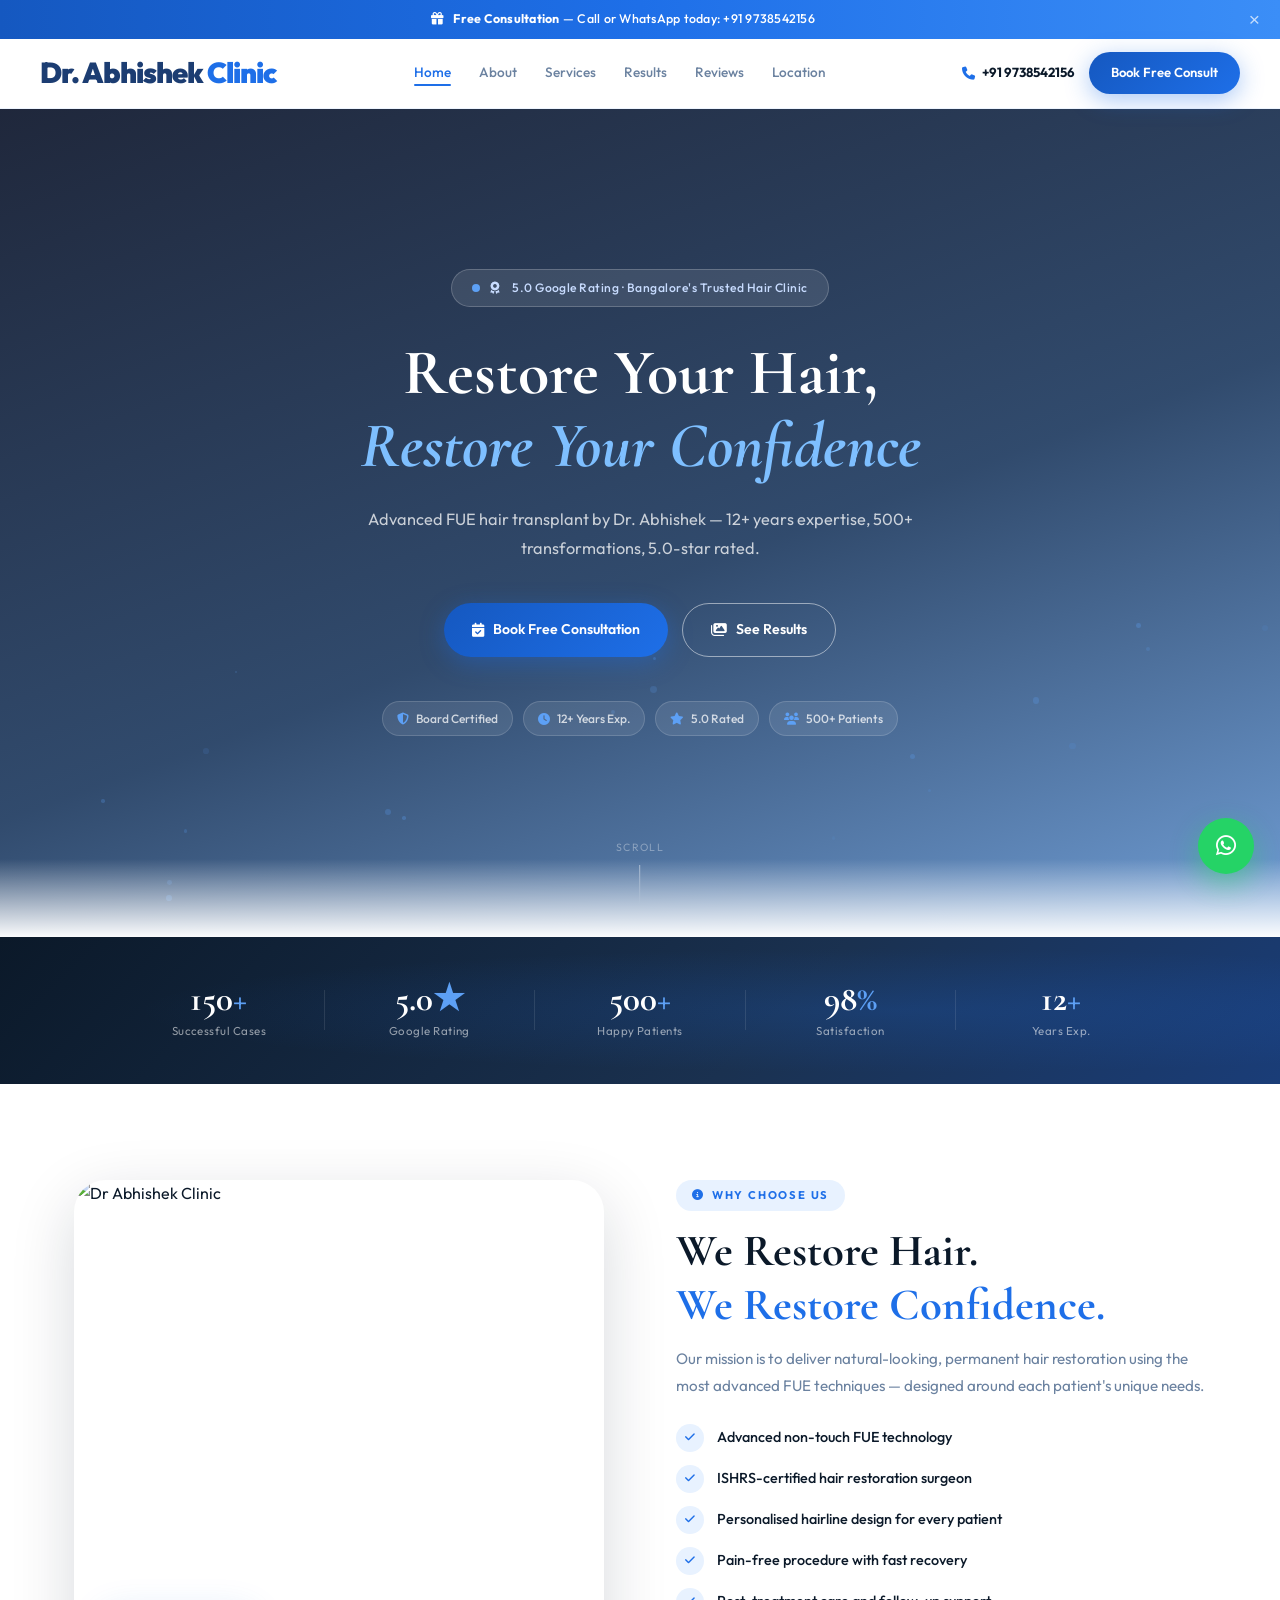
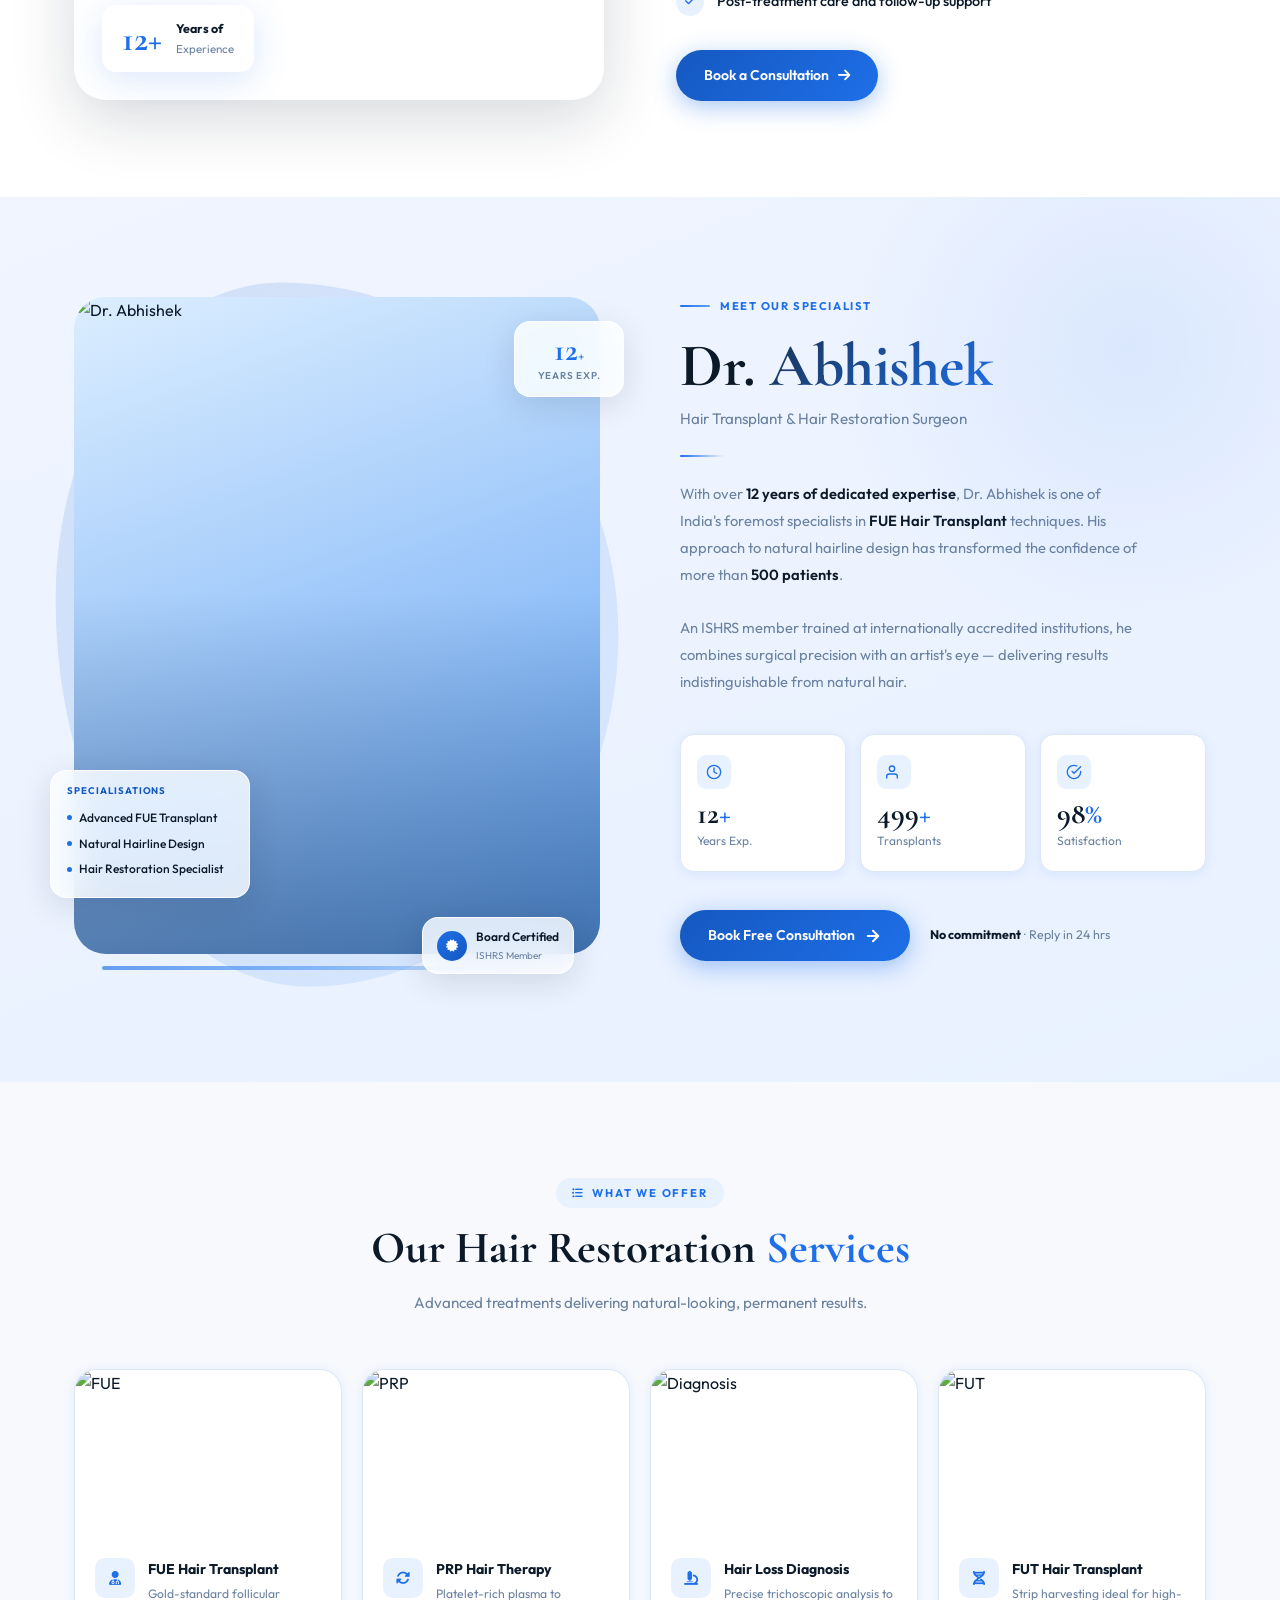
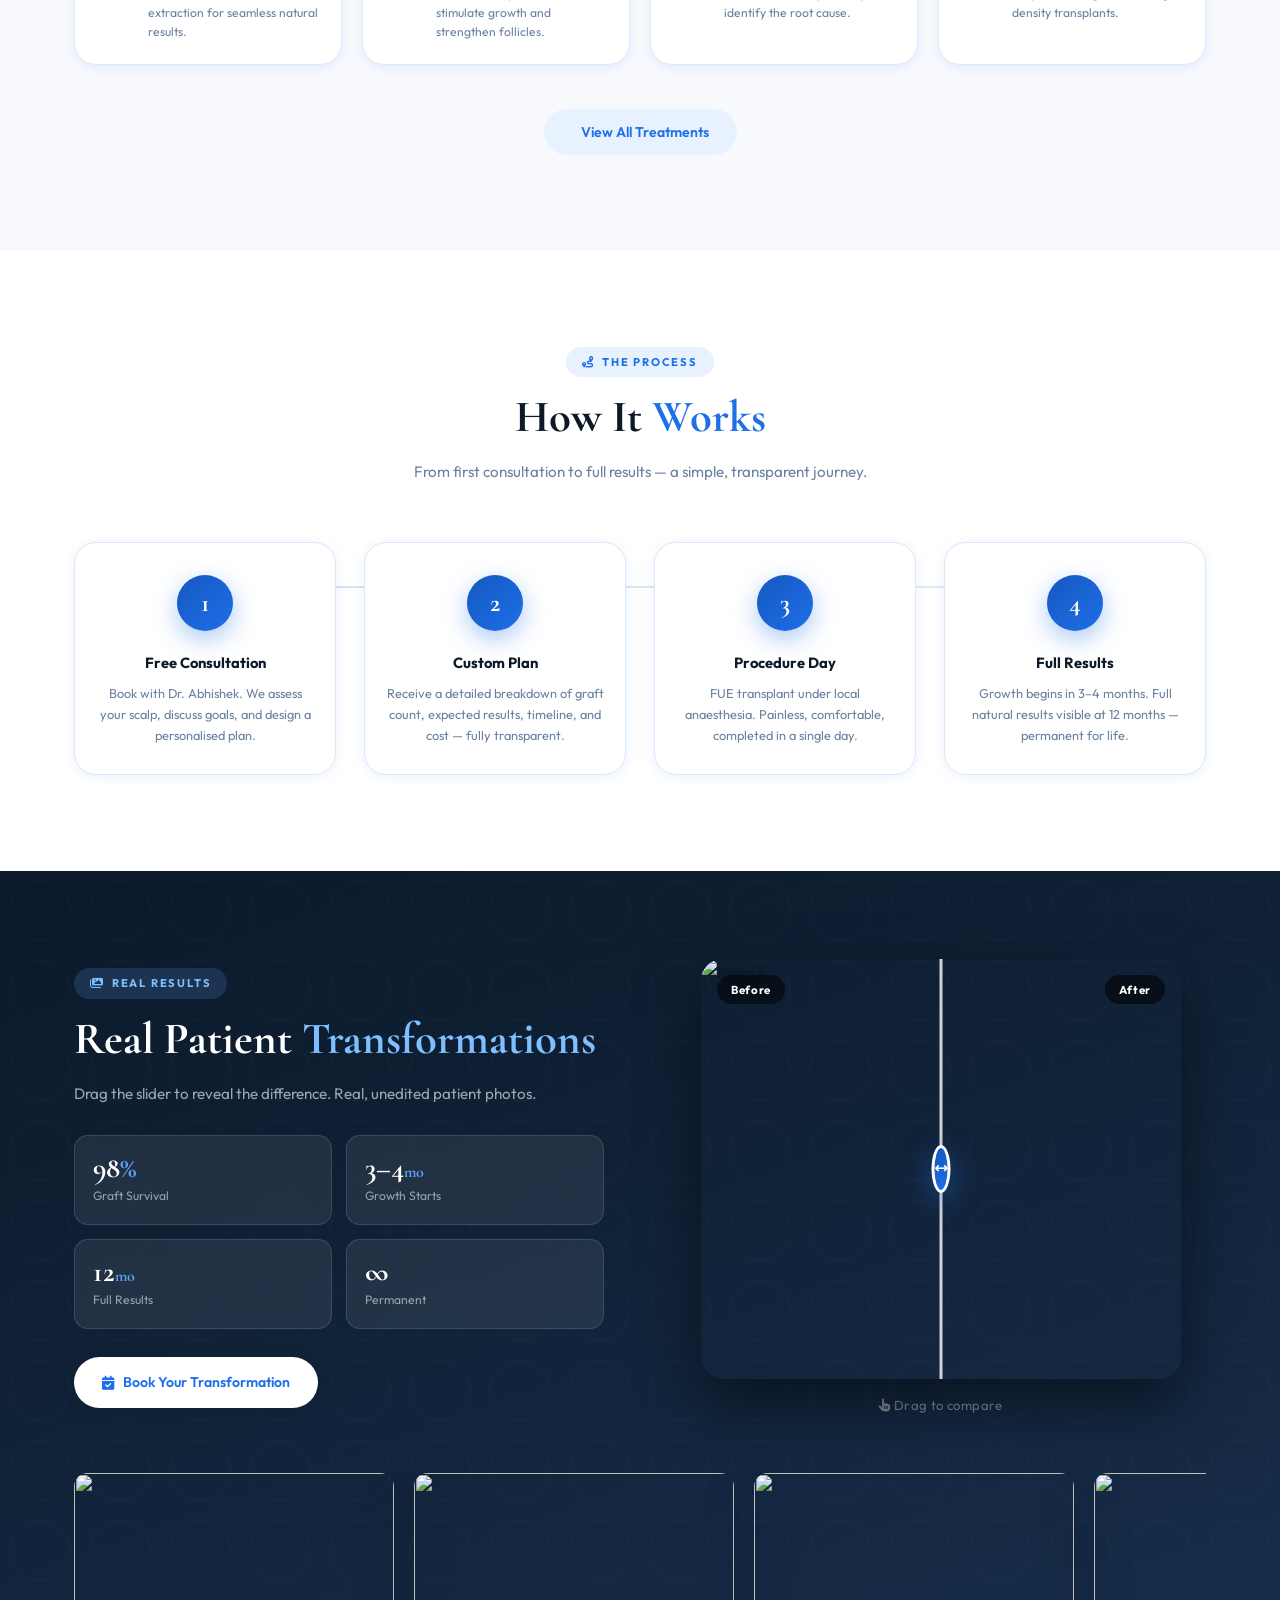
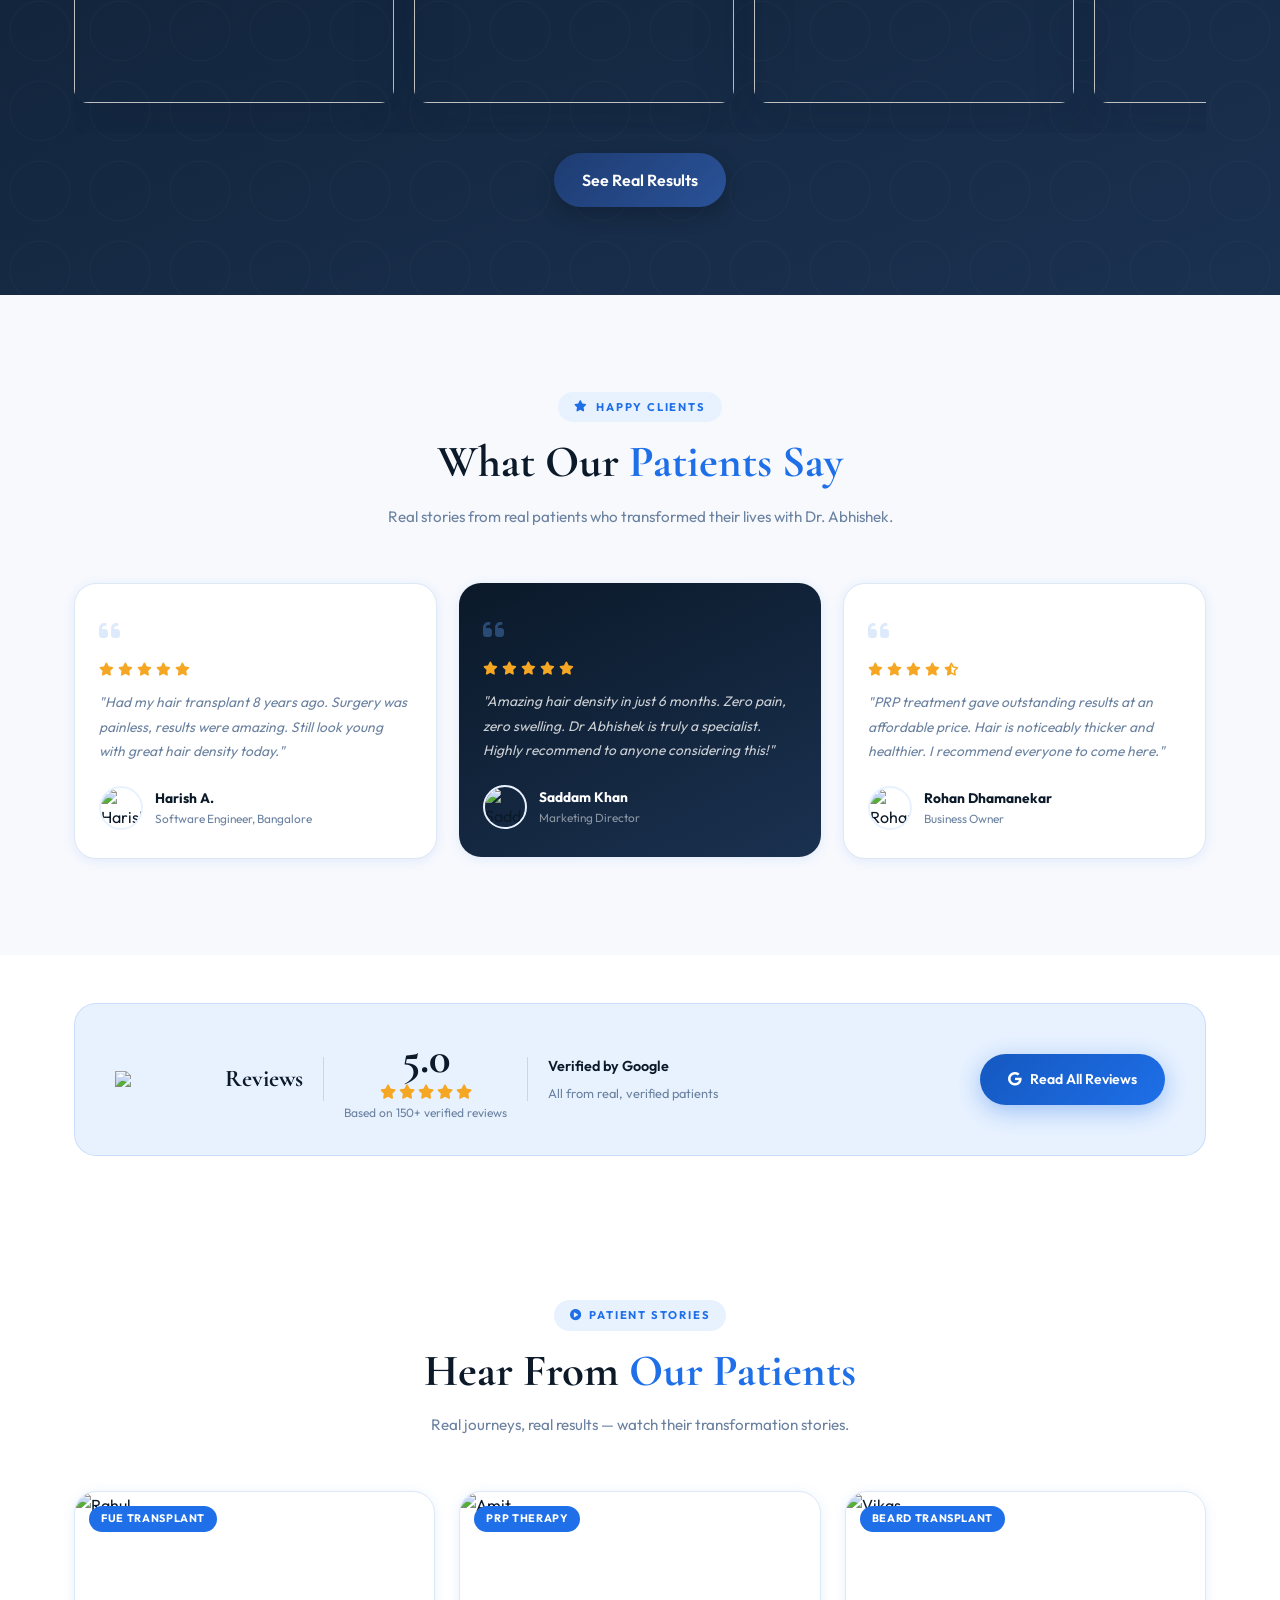
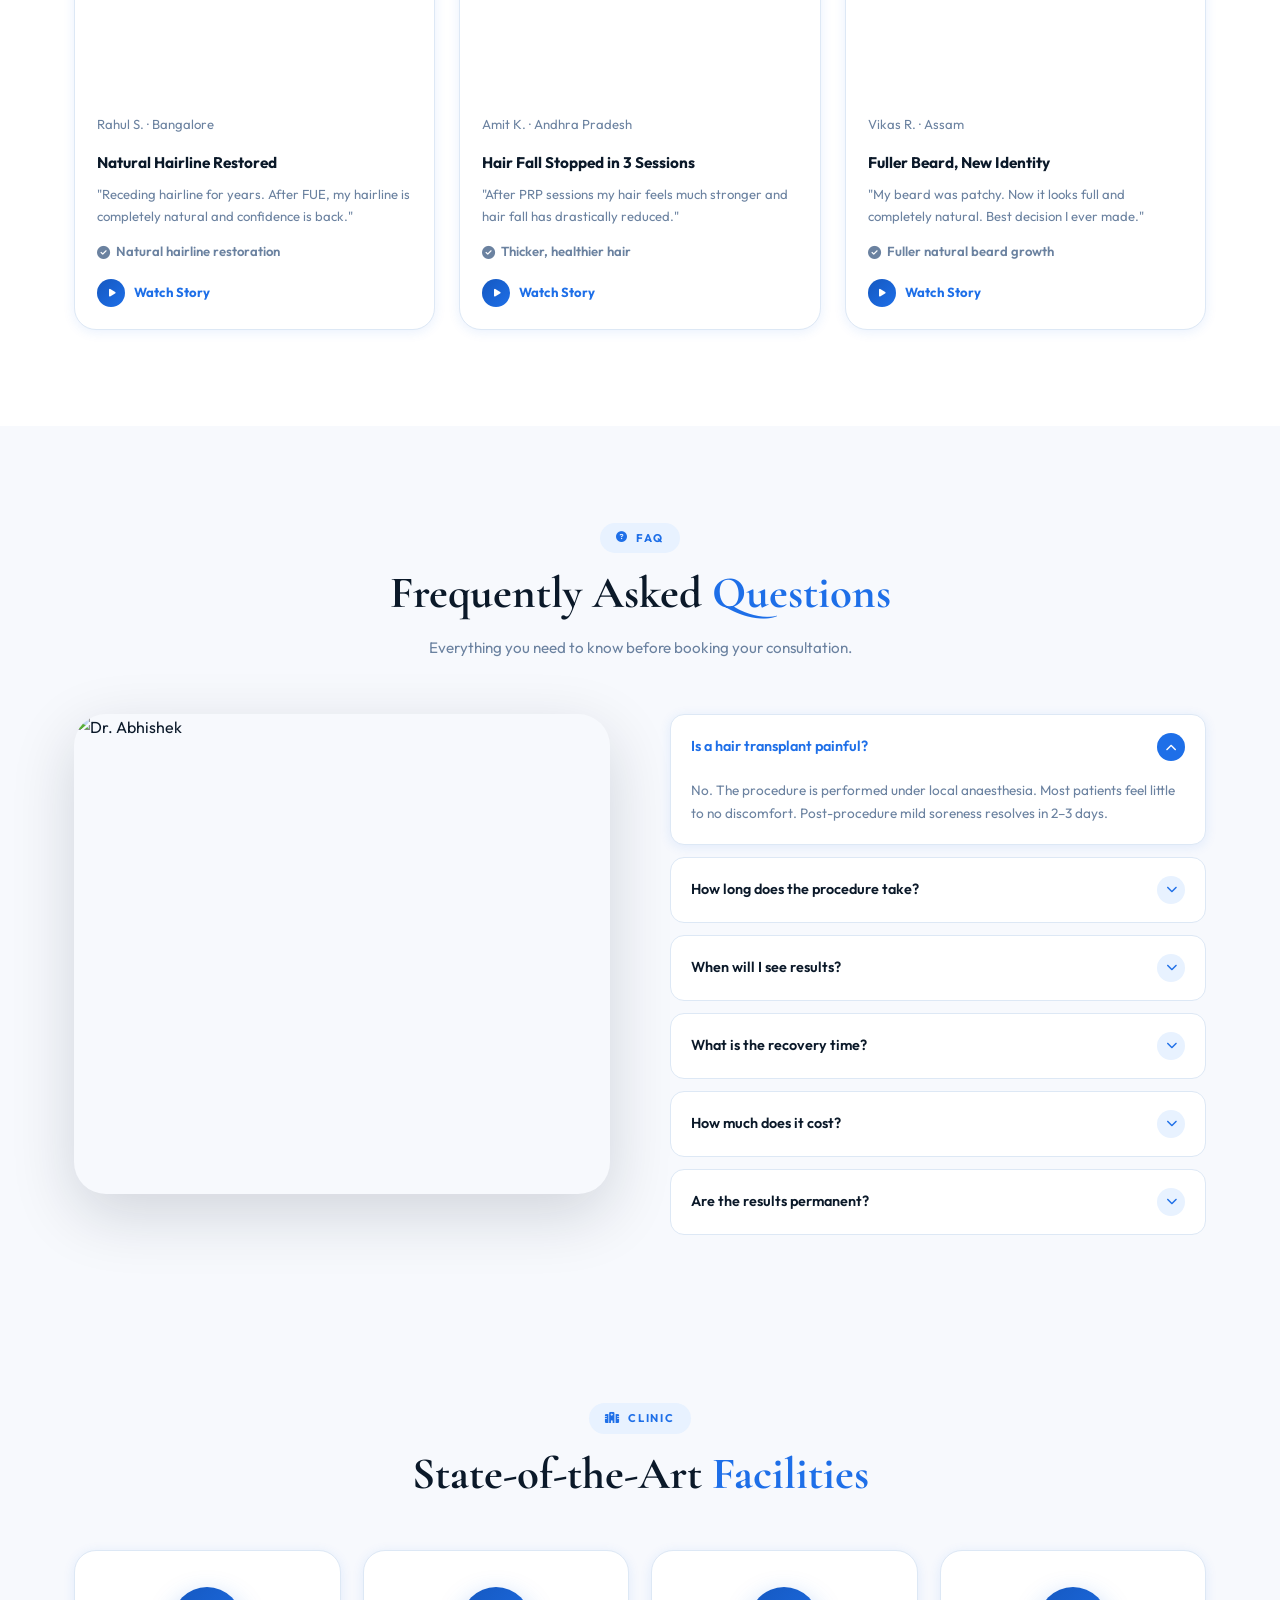
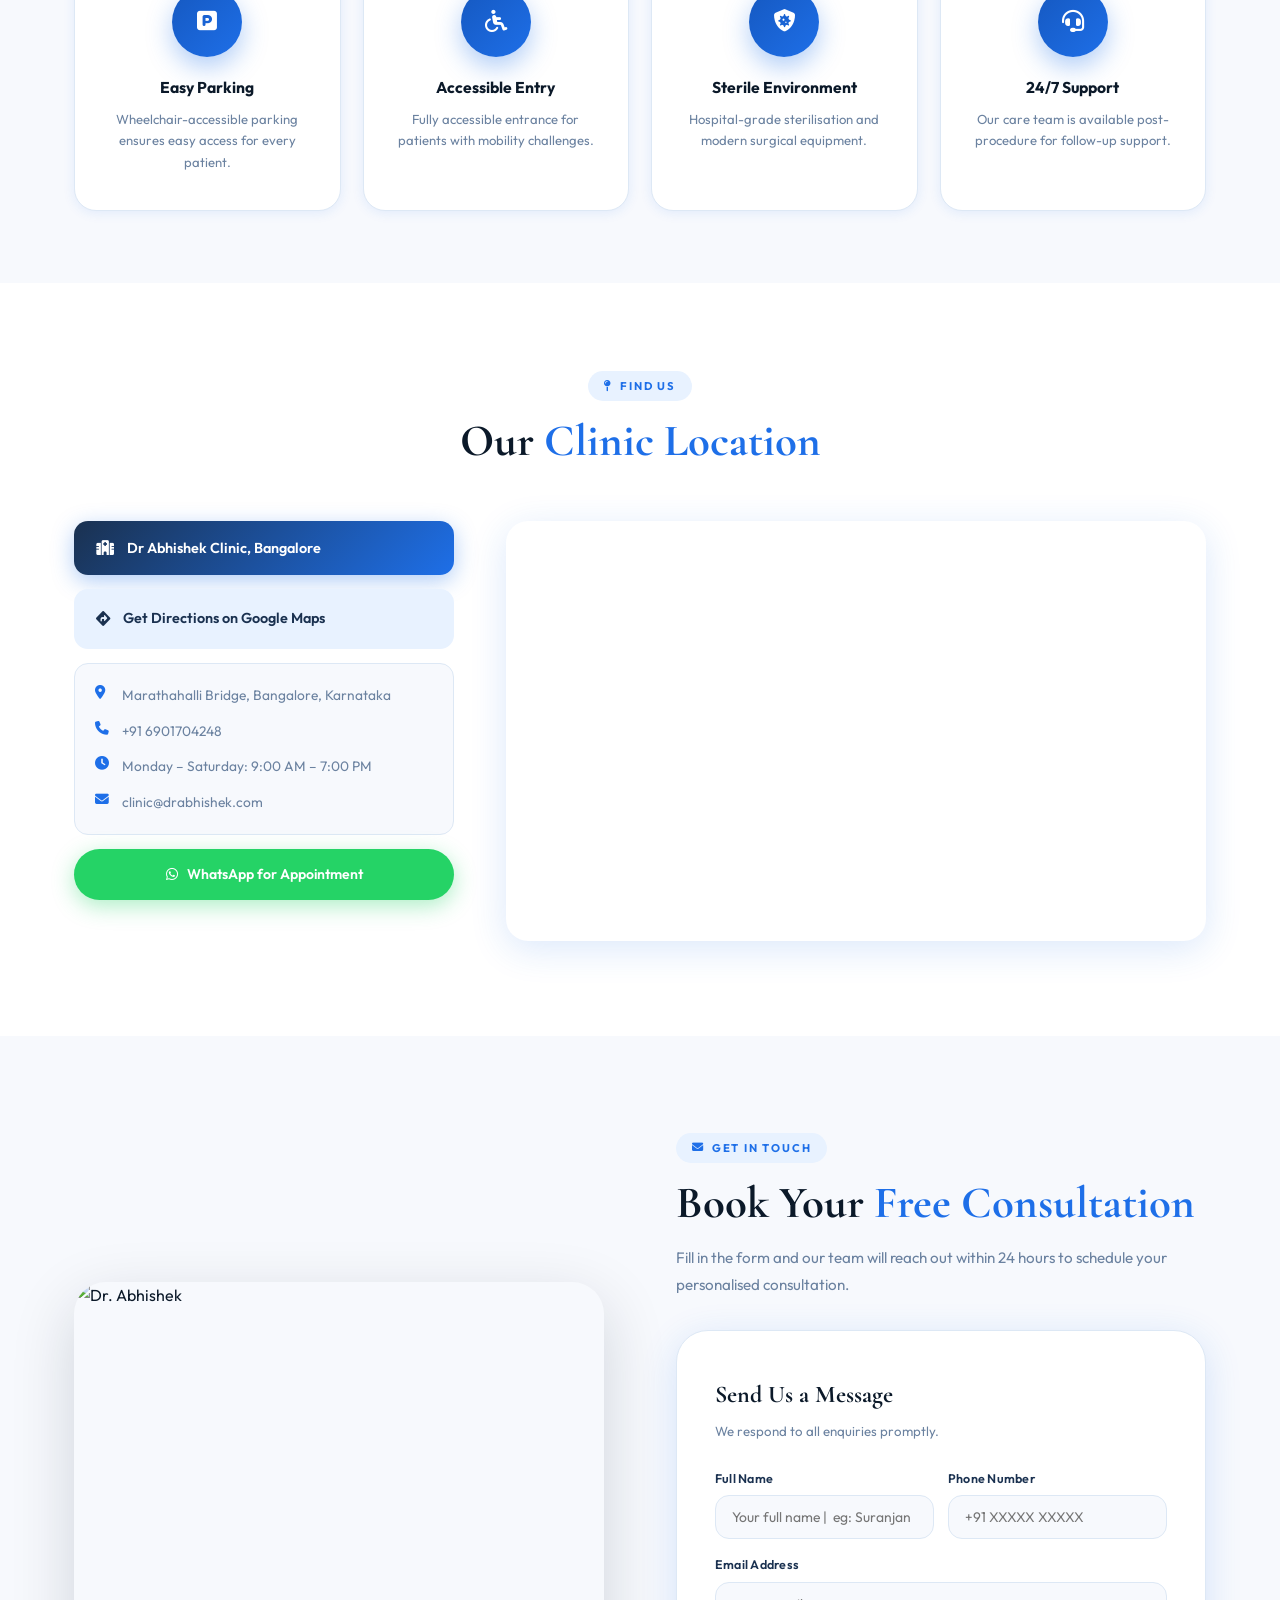
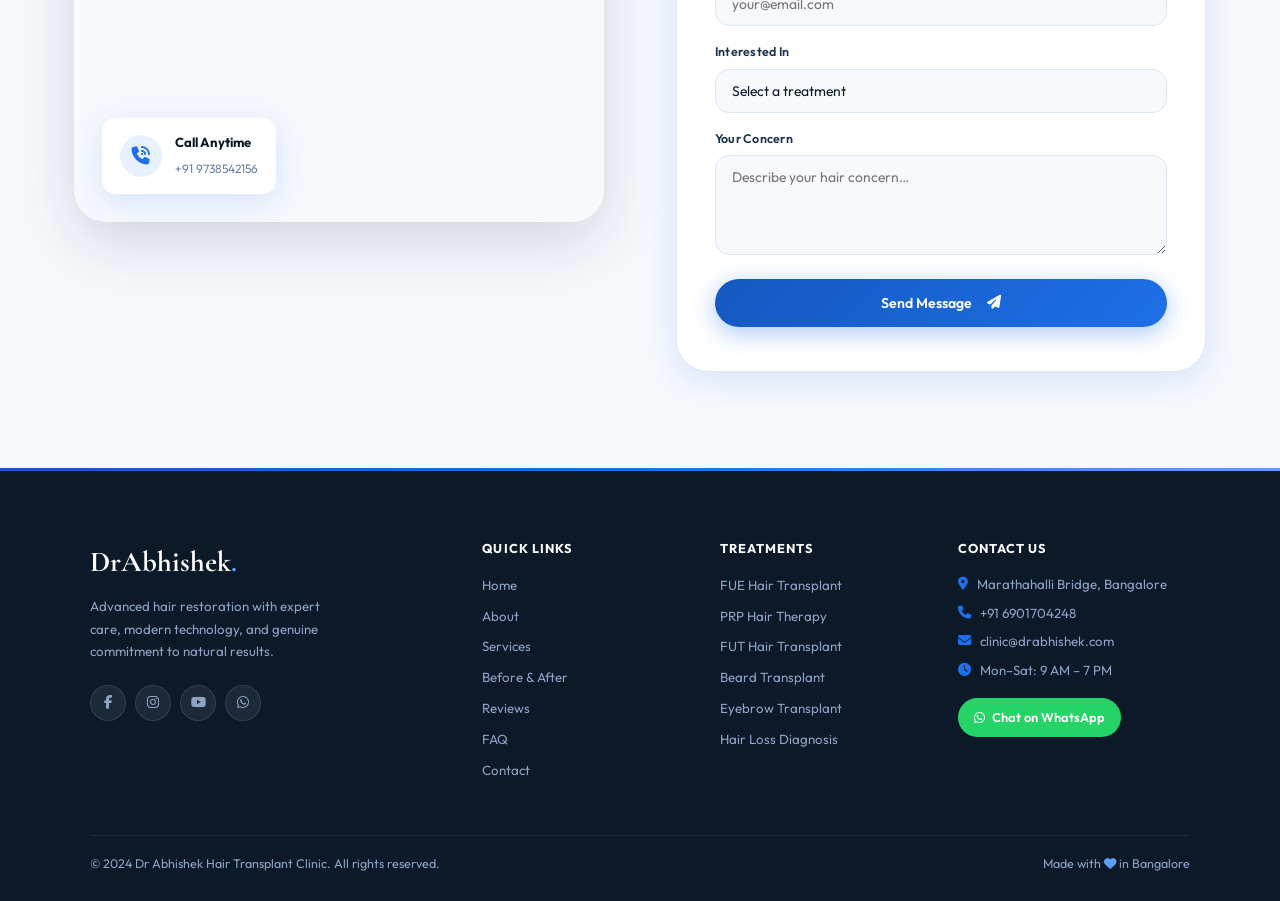
==== commit b754f670: "Update index.html" ====
--- a/index.html
+++ b/index.html
@@ -7,25 +7,36 @@
   <meta name="description"
     content="Dr Abhishek Hair Transplant Clinic Bangalore — Advanced FUE, PRP, 12+ years expertise, 5.0 Google rating." />
   <title>Dr Abhishek Hair Transplant Clinic · Bangalore</title>
+  <!-- Google Fonts: Cormorant Garamond (display) + Outfit (body) -->
   <link
     href="https://fonts.googleapis.com/css2?family=Cormorant+Garamond:ital,wght@0,400;0,500;0,600;0,700;1,400;1,600&family=Outfit:wght@300;400;500;600;700&display=swap"
     rel="stylesheet" />
+  <!-- Font Awesome Icons CDN -->
   <link rel="stylesheet" href="https://cdnjs.cloudflare.com/ajax/libs/font-awesome/6.5.0/css/all.min.css" />
   <link rel="stylesheet" href="style.css" />
 </head>
 
 <body>
 
+  <!-- ===== Section 1: Page Scroll Progress Indicator ===== -->
   <div id="prog"></div>
 
+  <!-- ===== Section 2: Announcement Banner ===== -->
   <div class="announcement" id="ann">
     <i class="fa fa-gift"></i>
+    <!-- Promotional text with phone number CTA -->
     <span><strong>Free Consultation</strong> — Call or WhatsApp today: +91 9738542156</span>
+    <!-- Dismiss button for announcement bar -->
     <button class="ann-close" id="annClose" aria-label="Close">×</button>
   </div>
 
+  <!-- ===== Section 3: Primary Navigation Bar ===== -->
   <nav class="navbar" id="navbar">
+
+    <!-- Brand Logo / Home Link -->
     <a href="#home" class="nav-logo">Dr. Abhishek <span>Clinic</span></a>
+
+    <!-- Desktop Navigation Links -->
     <div class="nav-links" id="navLinks">
       <a href="#home">Home</a>
       <a href="#about">About</a>
@@ -34,37 +45,60 @@
       <a href="#reviews">Reviews</a>
       <a href="#location">Location</a>
     </div>
+
+    <!-- Right-side: Phone + CTA Button -->
     <div class="nav-right">
+      <!-- Clickable phone number display -->
       <div class="nav-phone"><i class="fa fa-phone"></i> +91 9738542156</div>
+      <!-- CTA Button: Book Free Consultation -->
       <a href="appoinment.html" class="btn btn-primary" style="padding:10px 22px;font-size:.82rem">Book Free Consult</a>
     </div>
+
+    <!-- Hamburger Menu Toggle (Mobile) -->
     <button class="burger" id="burger" aria-label="Toggle menu">
       <span></span><span></span><span></span>
     </button>
   </nav>
 
+  <!-- ===== Section 4: Mobile Navigation Drawer ===== -->
   <nav class="mob-nav" id="mobNav">
+    <!-- Mobile Nav Links -->
     <a href="#home">Home</a>
     <a href="#about">About</a>
     <a href="#services">Services</a>
     <a href="#results">Results</a>
     <a href="#reviews">Reviews</a>
     <a href="#location">Location</a>
+    <!-- CTA Button: Mobile Book Consultation -->
     <div class="mob-btn"><a href="appoinment.html" class="btn btn-primary">Book Free Consultation</a></div>
   </nav>
 
+  <!-- ===== Section 5: Hero / Landing Banner ===== -->
   <section class="hero" id="home">
+    <!-- Animated particle background layer -->
     <div class="hero-particles" id="particles"></div>
+
     <div class="hero-inner">
+      <!-- Trust badge with live pulse indicator -->
       <div class="hero-badge"><span class="pulse"></span><i class="fa fa-award"></i>&nbsp;5.0 Google Rating ·
         Bangalore's Trusted Hair Clinic</div>
+
+      <!-- Primary Hero Headline -->
       <h1>Restore Your Hair,<br><em>Restore Your Confidence</em></h1>
+
+      <!-- Hero Sub-headline / Value Proposition -->
       <p>Advanced FUE hair transplant by Dr. Abhishek — 12+ years expertise, 500+ transformations, 5.0-star rated.</p>
+
+      <!-- Hero CTA Button Group -->
       <div class="hero-btns">
+        <!-- Primary CTA: Book Appointment -->
         <a href="appoinment.html" class="btn btn-primary"><i class="fa fa-calendar-check"></i> Book Free
           Consultation</a>
+        <!-- Secondary CTA: View Results -->
         <a href="#results" class="btn btn-outline"><i class="fa fa-images"></i> See Results</a>
       </div>
+
+      <!-- Trust Signal Pills (Board Certified, Experience, Rating, Patient Count) -->
       <div class="hero-pills">
         <div class="hpill"><i class="fa fa-shield-halved"></i> Board Certified</div>
         <div class="hpill"><i class="fa fa-clock"></i> 12+ Years Exp.</div>
@@ -72,35 +106,48 @@
         <div class="hpill"><i class="fa fa-users"></i> 500+ Patients</div>
       </div>
     </div>
+
+    <!-- Scroll Indicator / Down Arrow -->
     <div class="hero-scroll"><span>Scroll</span>
       <div class="scroll-line"></div>
     </div>
   </section>
 
+  <!-- ===== Section 6: Key Statistics Strip ===== -->
   <div class="stats-strip">
     <div class="strip-inner">
+      <!-- Stat: Successful Cases -->
       <div class="sstat"><span class="snum">150<span class="sacc">+</span></span><span class="slbl">Successful
           Cases</span></div>
       <div class="sdiv"></div>
+      <!-- Stat: Google Rating -->
       <div class="sstat"><span class="snum">5.0<span class="sacc">★</span></span><span class="slbl">Google Rating</span>
       </div>
       <div class="sdiv"></div>
+      <!-- Stat: Happy Patients -->
       <div class="sstat"><span class="snum">500<span class="sacc">+</span></span><span class="slbl">Happy
           Patients</span></div>
       <div class="sdiv"></div>
+      <!-- Stat: Satisfaction Rate -->
       <div class="sstat"><span class="snum">98<span class="sacc">%</span></span><span class="slbl">Satisfaction</span>
       </div>
       <div class="sdiv"></div>
+      <!-- Stat: Years of Experience -->
       <div class="sstat"><span class="snum">12<span class="sacc">+</span></span><span class="slbl">Years Exp.</span>
       </div>
     </div>
   </div>
 
+  <!-- ===== Section 7: About / Why Choose Us ===== -->
   <section class="section" id="about" style="background:#fff">
     <div class="container">
       <div class="about-grid">
+
+        <!-- About: Clinic Image with Experience Badge Overlay -->
         <div class="about-img reveal">
+          <!-- Clinic photo -->
           <img src="photos/unnamed (2).webp" alt="Dr Abhishek Clinic" loading="lazy" />
+          <!-- Floating experience badge overlay -->
           <div class="about-badge">
             <div class="num">12+</div>
             <div><strong>Years of</strong>
@@ -108,11 +155,17 @@
             </div>
           </div>
         </div>
+
+        <!-- About: Text Content + Feature Checklist -->
         <div class="reveal d2">
+          <!-- Section Label Chip -->
           <div class="chip"><i class="fa fa-info-circle"></i> Why Choose Us</div>
+          <!-- Section Heading -->
           <h2 class="title">We Restore Hair.<br><span>We Restore Confidence.</span></h2>
+          <!-- Section Sub-description -->
           <p class="sub" style="margin-bottom:0">Our mission is to deliver natural-looking, permanent hair restoration
             using the most advanced FUE techniques — designed around each patient's unique needs.</p>
+          <!-- Key Features Checklist -->
           <ul class="check-list">
             <li><span class="ck"><i class="fa fa-check"></i></span> Advanced non-touch FUE technology</li>
             <li><span class="ck"><i class="fa fa-check"></i></span> ISHRS-certified hair restoration surgeon</li>
@@ -120,23 +173,32 @@
             <li><span class="ck"><i class="fa fa-check"></i></span> Pain-free procedure with fast recovery</li>
             <li><span class="ck"><i class="fa fa-check"></i></span> Post-treatment care and follow-up support</li>
           </ul>
+          <!-- CTA Button: Book Consultation -->
           <a href="appoinment.html" class="btn btn-primary">Book a Consultation <i class="fa fa-arrow-right"></i></a>
         </div>
-      </div>
-    </div>
-  </section>
-
+
+      </div>
+    </div>
+  </section>
+
+  <!-- ===== Section 8: Doctor Profile ===== -->
   <section class="doctor-section" id="doctor">
     <div class="container" style="max-width:1180px">
       <div class="doc-grid">
+
+        <!-- Doctor: Portrait Card with Credential Overlays -->
         <div class="reveal">
           <div class="portrait-wrap">
+            <!-- Decorative blob background shape -->
             <div class="blob"></div>
+            <!-- Doctor portrait image -->
             <div class="portrait"><img src="photos/Dr.Abhishekk.png" alt="Dr. Abhishek" loading="lazy" /></div>
+            <!-- Floating badge: Years of Experience -->
             <div class="gc gc-exp">
               <div class="gn">12<span style="font-size:1rem">+</span></div>
               <div class="gl">Years Exp.</div>
             </div>
+            <!-- Floating card: Specialisations list -->
             <div class="gc gc-spec">
               <div class="gt">Specialisations</div>
               <div class="gc-item">
@@ -149,6 +211,7 @@
                 <div class="gc-dot"></div><span>Hair Restoration Specialist</span>
               </div>
             </div>
+            <!-- Floating badge: Board Certified / ISHRS Member -->
             <div class="gc gc-cert">
               <div class="gc-icon"><i class="fa fa-certificate"></i></div>
               <div>
@@ -156,22 +219,32 @@
                 <div class="gs">ISHRS Member</div>
               </div>
             </div>
+            <!-- Decorative accent element -->
             <div class="p-accent"></div>
           </div>
         </div>
+
+        <!-- Doctor: Biography + Animated Stats + CTA -->
         <div class="reveal d2">
+          <!-- Section Label Tag -->
           <div class="doc-tag">
             <div class="doc-tag-line"></div><span class="doc-tag-txt">Meet Our Specialist</span>
           </div>
+          <!-- Doctor Name Heading -->
           <h1 class="doc-name">Dr. <span>Abhishek</span></h1>
+          <!-- Doctor Title / Designation -->
           <p class="doc-title">Hair Transplant &amp; Hair Restoration Surgeon</p>
           <div class="doc-div"></div>
+          <!-- Doctor Biography -->
           <p class="doc-bio">With over <strong>12 years of dedicated expertise</strong>, Dr. Abhishek is one of India's
             foremost specialists in <strong>FUE Hair Transplant</strong> techniques. His approach to natural hairline
             design has transformed the confidence of more than <strong>500 patients</strong>.<br><br>An ISHRS member
             trained at internationally accredited institutions, he combines surgical precision with an artist's eye —
             delivering results indistinguishable from natural hair.</p>
+
+          <!-- Animated Counter Stats Row -->
           <div class="doc-stats">
+            <!-- Counter: Years Experience -->
             <div class="dst">
               <div class="dst-ico"><svg viewBox="0 0 24 24" fill="none" stroke="currentColor" stroke-width="2"
                   stroke-linecap="round" stroke-linejoin="round">
@@ -181,6 +254,7 @@
               <div class="dst-n"><span class="counter" data-target="12">0</span><span class="dst-acc">+</span></div>
               <div class="dst-l">Years Exp.</div>
             </div>
+            <!-- Counter: Total Transplants -->
             <div class="dst">
               <div class="dst-ico"><svg viewBox="0 0 24 24" fill="none" stroke="currentColor" stroke-width="2"
                   stroke-linecap="round" stroke-linejoin="round">
@@ -190,6 +264,7 @@
               <div class="dst-n"><span class="counter" data-target="500">0</span><span class="dst-acc">+</span></div>
               <div class="dst-l">Transplants</div>
             </div>
+            <!-- Counter: Patient Satisfaction Rate -->
             <div class="dst">
               <div class="dst-ico"><svg viewBox="0 0 24 24" fill="none" stroke="currentColor" stroke-width="2"
                   stroke-linecap="round" stroke-linejoin="round">
@@ -200,29 +275,41 @@
               <div class="dst-l">Satisfaction</div>
             </div>
           </div>
+
+          <!-- CTA Button Group -->
           <div style="display:flex;align-items:center;gap:20px;flex-wrap:wrap">
+            <!-- Primary CTA: Book Free Consultation -->
             <a href="appoinment.html" class="btn btn-primary">Book Free Consultation <svg width="18" height="18"
                 viewBox="0 0 24 24" fill="none" stroke="currentColor" stroke-width="2.5" stroke-linecap="round"
                 stroke-linejoin="round">
                 <line x1="5" y1="12" x2="19" y2="12" />
                 <polyline points="12 5 19 12 12 19" />
               </svg></a>
+            <!-- Trust Micro-copy -->
             <p style="font-size:.78rem;color:var(--muted)"><strong style="color:var(--ink)">No commitment</strong> ·
               Reply in 24 hrs</p>
           </div>
         </div>
-      </div>
-    </div>
-  </section>
-
+
+      </div>
+    </div>
+  </section>
+
+  <!-- ===== Section 9: Services / Treatments Grid ===== -->
   <section class="section services-section" id="services">
     <div class="container">
+
+      <!-- Section Header -->
       <div class="tc reveal">
         <div class="chip"><i class="fa fa-list-ul"></i> What We Offer</div>
         <h2 class="title">Our Hair Restoration <span>Services</span></h2>
         <p class="sub">Advanced treatments delivering natural-looking, permanent results.</p>
       </div>
+
+      <!-- Services Cards Grid (initially shows 4, expands to 6) -->
       <div class="srv-grid" id="srvGrid">
+
+        <!-- Service Card: FUE Hair Transplant -->
         <div class="srv-card reveal d1">
           <div class="srv-img"><img src="photos/FUE.jpg" alt="FUE" loading="lazy" /></div>
           <div class="srv-body">
@@ -233,6 +320,8 @@
             </div>
           </div>
         </div>
+
+        <!-- Service Card: PRP Hair Therapy -->
         <div class="srv-card reveal d2">
           <div class="srv-img"><img src="photos/PRP.jpeg" alt="PRP" loading="lazy" /></div>
           <div class="srv-body">
@@ -243,8 +332,10 @@
             </div>
           </div>
         </div>
+
+        <!-- Service Card: Hair Loss Diagnosis -->
         <div class="srv-card reveal d3">
-          <div class="srv-img"><img src="photos/Hdig.webp" alt="Diagnosis" loading="lazy" /></div>
+          <div class="srv-img"><img src="photos/Hdig.webp  " alt="Diagnosis" loading="lazy" /></div>
           <div class="srv-body">
             <div class="srv-ico"><i class="fa fa-microscope"></i></div>
             <div>
@@ -253,6 +344,8 @@
             </div>
           </div>
         </div>
+
+        <!-- Service Card: FUT Hair Transplant -->
         <div class="srv-card reveal d4">
           <div class="srv-img"><img src="photos/FUT.webp" alt="FUT" loading="lazy" /></div>
           <div class="srv-body">
@@ -263,6 +356,8 @@
             </div>
           </div>
         </div>
+
+        <!-- Service Card: Beard Transplant (hidden by default, revealed on expand) -->
         <div class="srv-card hidden-srv">
           <div class="srv-img"><img src="photos/Beard-Transplant.jpg" alt="Beard" loading="lazy" /></div>
           <div class="srv-body">
@@ -273,6 +368,8 @@
             </div>
           </div>
         </div>
+
+        <!-- Service Card: Eyebrow Transplant (hidden by default, revealed on expand) -->
         <div class="srv-card hidden-srv">
           <div class="srv-img"><img src="photos/eyebrow.webp" alt="Eyebrow" loading="lazy" /></div>
           <div class="srv-body">
@@ -283,54 +380,73 @@
             </div>
           </div>
         </div>
-      </div>
+
+      </div>
+
+      <!-- Toggle Button: Expand / Collapse All Services -->
       <div class="srv-expand-btn reveal d3">
         <button id="srvBtn" class="btn btn-ghost"><i class="fa fa-grid-2"></i> View All Treatments</button>
       </div>
-    </div>
-  </section>
-
+
+    </div>
+  </section>
+
+  <!-- ===== Section 10: Treatment Process / How It Works ===== -->
   <section class="section how-section" id="process">
     <div class="container">
+
+      <!-- Section Header -->
       <div class="tc reveal">
         <div class="chip"><i class="fa fa-route"></i> The Process</div>
         <h2 class="title">How It <span>Works</span></h2>
         <p class="sub">From first consultation to full results — a simple, transparent journey.</p>
       </div>
+
+      <!-- 4-Step Process Cards -->
       <div class="steps-grid">
+        <!-- Step 1: Free Consultation -->
         <div class="step-card reveal d1">
           <div class="step-num">1</div>
           <h3>Free Consultation</h3>
           <p>Book with Dr. Abhishek. We assess your scalp, discuss goals, and design a personalised plan.</p>
         </div>
+        <!-- Step 2: Custom Treatment Plan -->
         <div class="step-card reveal d2">
           <div class="step-num">2</div>
           <h3>Custom Plan</h3>
           <p>Receive a detailed breakdown of graft count, expected results, timeline, and cost — fully transparent.</p>
         </div>
+        <!-- Step 3: Procedure Day -->
         <div class="step-card reveal d3">
           <div class="step-num">3</div>
           <h3>Procedure Day</h3>
           <p>FUE transplant under local anaesthesia. Painless, comfortable, completed in a single day.</p>
         </div>
+        <!-- Step 4: Full Results Timeline -->
         <div class="step-card reveal d4">
           <div class="step-num">4</div>
           <h3>Full Results</h3>
           <p>Growth begins in 3–4 months. Full natural results visible at 12 months — permanent for life.</p>
         </div>
       </div>
-    </div>
-  </section>
-
+
+    </div>
+  </section>
+
+  <!-- ===== Section 11: Before & After Results Showcase ===== -->
   <section class="ba-section" id="results">
     <div class="container">
       <div class="ba-inner">
+
+        <!-- Left Column: Result Metrics + CTA -->
         <div class="reveal">
           <div class="chip" style="background:rgba(93,160,245,.18);color:#7ebfff"><i class="fa fa-images"></i> Real
             Results</div>
           <h2 class="title" style="color:#fff">Real Patient <span style="color:#7ebfff">Transformations</span></h2>
           <p class="sub" style="color:rgba(255,255,255,.6);margin-bottom:28px">Drag the slider to reveal the difference.
             Real, unedited patient photos.</p>
+
+          <!-- Mini Stat Cards: Graft Survival, Growth Timeline, Full Results, Permanence -->
           <div class="mini-cards">
             <div class="mini-card">
               <div class="mn">98<span style="color:var(--bluel)">%</span></div>
@@ -349,31 +465,45 @@
               <div class="ml">Permanent</div>
             </div>
           </div>
+
+          <!-- CTA Button: Book Transformation -->
           <div style="margin-top:28px"><a href="appoinment.html" class="btn btn-white"><i
                 class="fa fa-calendar-check"></i> Book Your Transformation</a></div>
         </div>
+
+        <!-- Right Column: Interactive Before/After Drag Slider -->
         <div class="reveal d2">
           <div class="ba-slider-wrap">
             <div class="ba-slider" id="baSlider">
+              <!-- After image (top layer) -->
               <img src="photos/after.png" alt="After" class="ba-img1" />
+              <!-- Before image (bottom layer) -->
               <img src="photos/before.jpg" alt="Before" class="ba-img2" />
+              <!-- Draggable divider line with handle -->
               <div class="ba-line" id="baLine">
                 <div class="ba-handle"><i class="fa fa-arrows-left-right"></i></div>
               </div>
+              <!-- Before/After Labels -->
               <div class="ba-lbl lft">Before</div>
               <div class="ba-lbl rgt">After</div>
             </div>
+            <!-- Drag instruction hint -->
             <p class="ba-guide"><i class="fa fa-hand-pointer"></i> Drag to compare</p>
           </div>
         </div>
-      </div>
+
+      </div>
+
+      <!-- Auto-scrolling Thumbnail Gallery Strip -->
       <div class="scroll-strip reveal" style="margin-top:56px">
         <div class="scroll-track" id="scrollTrack">
+          <!-- Gallery Thumbnail Cards (duplicated for infinite scroll effect) -->
           <div class="scroll-card"><img src="photos/BeforeAfterb1.webp" alt="" loading="lazy" /></div>
           <div class="scroll-card"><img src="photos/BeforeAfter1.jpg" alt="" loading="lazy" /></div>
           <div class="scroll-card"><img src="photos/BeforeAfter2.jpg" alt="" loading="lazy" /></div>
           <div class="scroll-card"><img src="photos/BeforeAfter3.jpg" alt="" loading="lazy" /></div>
           <div class="scroll-card"><img src="photos/BeforeAfter4.jpg" alt="" loading="lazy" /></div>
+          <!-- Duplicated set for seamless loop -->
           <div class="scroll-card"><img src="photos/BeforeAfterb1.webp" alt="" loading="lazy" /></div>
           <div class="scroll-card"><img src="photos/BeforeAfter1.jpg" alt="" loading="lazy" /></div>
           <div class="scroll-card"><img src="photos/BeforeAfter2.jpg" alt="" loading="lazy" /></div>
@@ -381,26 +511,37 @@
           <div class="scroll-card"><img src="photos/BeforeAfter4.jpg" alt="" loading="lazy" /></div>
         </div>
       </div>
-      <div class="real-results-wrapper">
-        <a href="real-images.html" class="real-results-btn">See Real Results</a>
-      </div>
-    </div>
-  </section>
-
+
+      <!-- CTA Link: Full Results Gallery -->
+<div class="real-results-wrapper">
+    <a href="real-images.html" class="real-results-btn">See Real Results</a>
+</div>
+    </div>
+  </section>
+
+  <!-- ===== Section 12: Patient Testimonials ===== -->
   <section class="section testi-section" id="reviews">
     <div class="container">
+
+      <!-- Section Header -->
       <div class="tc reveal">
         <div class="chip"><i class="fa fa-star"></i> Happy Clients</div>
         <h2 class="title">What Our <span>Patients Say</span></h2>
         <p class="sub">Real stories from real patients who transformed their lives with Dr. Abhishek.</p>
       </div>
+
+      <!-- Testimonial Cards Grid -->
       <div class="testi-grid">
+
+        <!-- Testimonial Card 1: Harish A. -->
         <div class="testi-card reveal d1">
           <div class="qico"><i class="fa fa-quote-left"></i></div>
+          <!-- 5-Star Rating -->
           <div class="stars"><i class="fa fa-star"></i><i class="fa fa-star"></i><i class="fa fa-star"></i><i
               class="fa fa-star"></i><i class="fa fa-star"></i></div>
           <p class="tc-text">"Had my hair transplant 8 years ago. Surgery was painless, results were amazing. Still look
             young with great hair density today."</p>
+          <!-- Reviewer Identity -->
           <div class="tc-auth"><img src="photos/review1.png" class="tc-avatar" alt="Harish" />
             <div>
               <div class="tc-name">Harish A.</div>
@@ -408,6 +549,8 @@
             </div>
           </div>
         </div>
+
+        <!-- Testimonial Card 2: Saddam Khan (Featured/Highlighted Card) -->
         <div class="testi-card testi-feat reveal d2">
           <div class="qico"><i class="fa fa-quote-left"></i></div>
           <div class="stars"><i class="fa fa-star"></i><i class="fa fa-star"></i><i class="fa fa-star"></i><i
@@ -421,8 +564,11 @@
             </div>
           </div>
         </div>
+
+        <!-- Testimonial Card 3: Rohan Dhamanekar -->
         <div class="testi-card reveal d3">
           <div class="qico"><i class="fa fa-quote-left"></i></div>
+          <!-- 4.5-Star Rating -->
           <div class="stars"><i class="fa fa-star"></i><i class="fa fa-star"></i><i class="fa fa-star"></i><i
               class="fa fa-star"></i><i class="fa fa-star-half-alt"></i></div>
           <p class="tc-text">"PRP treatment gave outstanding results at an affordable price. Hair is noticeably thicker
@@ -434,15 +580,19 @@
             </div>
           </div>
         </div>
-      </div>
-    </div>
-  </section>
-
+
+      </div>
+    </div>
+  </section>
+
+  <!-- ===== Section 13: Google Reviews Trust Badge ===== -->
   <section class="reviews-badge-section">
     <div class="container">
       <div class="reviews-badge reveal">
+        <!-- Google Logo + Reviews Label -->
         <div class="rb-logo"><span><img src="https://upload.wikimedia.org/wikipedia/commons/2/2f/Google_2015_logo.svg" width="100"></span><span> Reviews</span></div>
         <div class="rb-div"></div>
+        <!-- Aggregate Score + Star Rating -->
         <div class="rb-score">
           <div class="rb-num">5.0</div>
           <div class="rb-stars"><i class="fa fa-star"></i><i class="fa fa-star"></i><i class="fa fa-star"></i><i
@@ -450,25 +600,34 @@
           <div class="rb-lbl">Based on 150+ verified reviews</div>
         </div>
         <div class="rb-div"></div>
+        <!-- Verified Badge Text -->
         <div>
           <p style="font-size:.9rem;color:var(--ink);font-weight:600;margin-bottom:4px">Verified by Google</p>
           <p style="font-size:.8rem;color:var(--muted)">All from real, verified patients</p>
         </div>
-        <div class="rb-cta">
+        <!-- CTA Button: Read All Google Reviews (External Link) -->
+        <div class="rb-cta"><a
             href="https://www.google.com/search?q=dr+abhishek+hair+transplant+%26+skin+laser+clinic+marathahalli+bridge+bangalore&rlz=1C1ONGR_enIN1187IN1187&oq=dr&gs_lcrp=EgZjaHJvbWUqCAgAEEUYJxg7MggIABBFGCcYOzIGCAEQRRg5MgYIAhBFGDsyDAgDEC4YJxiABBiKBTIGCAQQRRg8MgYIBRBFGDwyBggGEEUYPTIGCAcQRRhB0gEHODk4ajBqN6gCALACAA&sourceid=chrome&ie=UTF-8&lqi=[base64]#lkt=LocalPoiReviews&rlimm=7442135702764793261"
             target="_blank" class="btn btn-primary"><i class="fa-brands fa-google"></i> Read All Reviews</a></div>
       </div>
     </div>
   </section>
 
+  <!-- ===== Section 14: Patient Stories / Video Testimonials ===== -->
   <section class="section stories-section" id="stories">
     <div class="container">
+
+      <!-- Section Header -->
       <div class="tc reveal">
         <div class="chip"><i class="fa fa-play-circle"></i> Patient Stories</div>
         <h2 class="title">Hear From <span>Our Patients</span></h2>
         <p class="sub">Real journeys, real results — watch their transformation stories.</p>
       </div>
+
+      <!-- Story Cards Grid -->
       <div class="stories-grid">
+
+        <!-- Story Card 1: FUE Transplant — Rahul S. -->
         <div class="story-card reveal d1">
           <div class="story-img"><img
               src="https://images.unsplash.com/photo-1662145349402-f78c521eccb0?q=80&w=684&auto=format&fit=crop"
@@ -478,9 +637,14 @@
             <h3>Natural Hairline Restored</h3>
             <p>"Receding hairline for years. After FUE, my hairline is completely natural and confidence is back."</p>
             <p class="story-result"><i class="fa fa-check-circle"></i> Natural hairline restoration</p>
+            <!-- CTA: Watch Video Story -->
             <a href="#" class="story-btn"><span class="play-circle"><i class="fa fa-play"></i></span> Watch Story</a>
           </div>
         </div>
+
+        <!--      -->
+
+        <!-- Story Card 2: PRP Therapy — Amit K. -->
         <div class="story-card reveal d2">
           <div class="story-img"><img
               src="https://plus.unsplash.com/premium_photo-1723754591877-4178579ce444?q=80&w=1170&auto=format&fit=crop"
@@ -490,9 +654,12 @@
             <h3>Hair Fall Stopped in 3 Sessions</h3>
             <p>"After PRP sessions my hair feels much stronger and hair fall has drastically reduced."</p>
             <p class="story-result"><i class="fa fa-check-circle"></i> Thicker, healthier hair</p>
+            <!-- CTA: Watch Video Story -->
             <a href="#" class="story-btn"><span class="play-circle"><i class="fa fa-play"></i></span> Watch Story</a>
           </div>
         </div>
+
+        <!-- Story Card 3: Beard Transplant — Vikas R. -->
         <div class="story-card reveal d3">
           <div class="story-img"><img
               src="https://images.unsplash.com/photo-1612383543328-7033bcbaf8a0?w=600&auto=format&fit=crop&q=60"
@@ -502,106 +669,147 @@
             <h3>Fuller Beard, New Identity</h3>
             <p>"My beard was patchy. Now it looks full and completely natural. Best decision I ever made."</p>
             <p class="story-result"><i class="fa fa-check-circle"></i> Fuller natural beard growth</p>
+            <!-- CTA: Watch Video Story -->
             <a href="#" class="story-btn"><span class="play-circle"><i class="fa fa-play"></i></span> Watch Story</a>
           </div>
         </div>
-      </div>
-    </div>
-  </section>
-
+
+      </div>
+    </div>
+  </section>
+
+  <!-- ===== Section 15: FAQ (Frequently Asked Questions) ===== -->
   <section class="section faq-section" id="faq">
     <div class="container">
+
+      <!-- Section Header -->
       <div class="tc reveal" style="margin-bottom:0">
         <div class="chip"><i class="fa fa-circle-question"></i> FAQ</div>
         <h2 class="title">Frequently Asked <span>Questions</span></h2>
         <p class="sub">Everything you need to know before booking your consultation.</p>
       </div>
+
       <div class="faq-grid">
+        <!-- FAQ: Supporting Doctor Image -->
         <div class="faq-img reveal"><img src="photos/Dr.abhisek laptop.png" alt="Dr. Abhishek" loading="lazy" /></div>
+
+        <!-- FAQ Accordion List -->
         <div class="faq-list reveal d2">
+
+          <!-- FAQ Item 1: Pain (open by default) -->
           <div class="faq-item open">
             <div class="faq-q">Is a hair transplant painful?<span class="faq-arrow"><i
                   class="fa fa-chevron-down"></i></span></div>
             <div class="faq-a">No. The procedure is performed under local anaesthesia. Most patients feel little to no
               discomfort. Post-procedure mild soreness resolves in 2–3 days.</div>
           </div>
+
+          <!-- FAQ Item 2: Procedure Duration -->
           <div class="faq-item">
             <div class="faq-q">How long does the procedure take?<span class="faq-arrow"><i
                   class="fa fa-chevron-down"></i></span></div>
             <div class="faq-a">FUE hair transplant takes 6–8 hours depending on graft count. It is completed in a single
               day and you can go home the same evening.</div>
           </div>
+
+          <!-- FAQ Item 3: Results Timeline -->
           <div class="faq-item">
             <div class="faq-q">When will I see results?<span class="faq-arrow"><i class="fa fa-chevron-down"></i></span>
             </div>
             <div class="faq-a">New growth begins in 3–4 months. Significant improvement is visible at 6 months, and full
               natural results at 12 months. Results are permanent.</div>
           </div>
+
+          <!-- FAQ Item 4: Recovery Time -->
           <div class="faq-item">
             <div class="faq-q">What is the recovery time?<span class="faq-arrow"><i
                   class="fa fa-chevron-down"></i></span></div>
             <div class="faq-a">Most patients return to desk work in 2–3 days. Avoid strenuous activity for 2 weeks. Hair
               looks completely natural within 12 months.</div>
           </div>
+
+          <!-- FAQ Item 5: Cost / Pricing -->
           <div class="faq-item">
             <div class="faq-q">How much does it cost?<span class="faq-arrow"><i class="fa fa-chevron-down"></i></span>
             </div>
             <div class="faq-a">Cost depends on the number of grafts required, which varies per patient. We offer
               transparent pricing with no hidden fees. Book a free consultation for your personalised quote.</div>
           </div>
+
+          <!-- FAQ Item 6: Permanence of Results -->
           <div class="faq-item">
             <div class="faq-q">Are the results permanent?<span class="faq-arrow"><i
                   class="fa fa-chevron-down"></i></span></div>
             <div class="faq-a">Yes. Transplanted follicles come from a donor zone genetically resistant to hair loss —
               making results permanent for life.</div>
           </div>
-        </div>
-      </div>
-    </div>
-  </section>
-
+
+        </div>
+      </div>
+    </div>
+  </section>
+
+  <!-- ===== Section 16: Clinic Facilities Highlights ===== -->
   <section class="section-sm fac-section">
     <div class="container">
+
+      <!-- Section Header -->
       <div class="tc reveal">
         <div class="chip"><i class="fa fa-hospital"></i> Clinic</div>
         <h2 class="title">State-of-the-Art <span>Facilities</span></h2>
       </div>
+
+      <!-- Facilities Feature Cards -->
       <div class="fac-grid">
+        <!-- Facility: Parking -->
         <div class="fac-card reveal d1">
           <div class="fac-ico"><i class="fa fa-parking"></i></div>
           <h3>Easy Parking</h3>
           <p>Wheelchair-accessible parking ensures easy access for every patient.</p>
         </div>
+        <!-- Facility: Accessibility -->
         <div class="fac-card reveal d2">
           <div class="fac-ico"><i class="fa fa-wheelchair"></i></div>
           <h3>Accessible Entry</h3>
           <p>Fully accessible entrance for patients with mobility challenges.</p>
         </div>
+        <!-- Facility: Sterilisation -->
         <div class="fac-card reveal d3">
           <div class="fac-ico"><i class="fa fa-shield-virus"></i></div>
           <h3>Sterile Environment</h3>
           <p>Hospital-grade sterilisation and modern surgical equipment.</p>
         </div>
+        <!-- Facility: Post-procedure Support -->
         <div class="fac-card reveal d4">
           <div class="fac-ico"><i class="fa fa-headset"></i></div>
           <h3>24/7 Support</h3>
           <p>Our care team is available post-procedure for follow-up support.</p>
         </div>
       </div>
-    </div>
-  </section>
-
+
+    </div>
+  </section>
+
+  <!-- ===== Section 17: Clinic Location & Map ===== -->
   <section class="loc-section" id="location">
     <div class="container">
+
+      <!-- Section Header -->
       <div class="tc reveal">
         <div class="chip"><i class="fa fa-map-pin"></i> Find Us</div>
         <h2 class="title">Our <span>Clinic Location</span></h2>
       </div>
+
       <div class="loc-grid">
+
+        <!-- Location: Contact Info + Direction Links -->
         <div class="loc-left reveal">
+          <!-- Active Clinic Label Button -->
           <button class="loc-btn prim"><i class="fa fa-hospital"></i> Dr Abhishek Clinic, Bangalore</button>
+          <!-- External Link: Google Maps Directions -->
           <a href="https://www.google.com/maps/search/Dr+Abhishek+Hair+Transplant+Clinic+Marathahalli+Bangalore"
             target="_blank" class="loc-btn"><i class="fa fa-diamond-turn-right"></i> Get Directions on Google Maps</a>
+          <!-- Clinic Contact Details -->
           <div class="loc-info">
             <div class="loc-row"><i class="fa fa-map-marker-alt"></i><span>Marathahalli Bridge, Bangalore,
                 Karnataka</span></div>
@@ -609,42 +817,63 @@
             <div class="loc-row"><i class="fa fa-clock"></i><span>Monday – Saturday: 9:00 AM – 7:00 PM</span></div>
             <div class="loc-row"><i class="fa fa-envelope"></i><span>clinic@drabhishek.com</span></div>
           </div>
+          <!-- CTA Button: WhatsApp Appointment -->
           <a href="https://wa.me/916901704248?text=Hello%20Doctor%2C%20I%20want%20to%20book%20a%20consultation."
             target="_blank" class="btn btn-wa" style="width:100%;justify-content:center"><i
               class="fa-brands fa-whatsapp"></i> WhatsApp for Appointment</a>
         </div>
+
+        <!-- Location: Embedded Google Maps iFrame -->
         <div class="loc-map reveal d2">
           <iframe
             src="https://www.google.com/maps?q=Dr+Abhishek+Hair+Transplant+%26+Skin+Laser+Clinic+Marathahalli+Bangalore&output=embed"
             width="100%" height="420" loading="lazy" allowfullscreen title="Clinic Location"></iframe>
         </div>
-      </div>
-    </div>
-  </section>
-
+
+      </div>
+    </div>
+  </section>
+
+  <!-- ===== Section 18: Contact Form / Free Consultation CTA ===== -->
   <section class="section contact-section" id="contact">
     <div class="container">
       <div class="contact-grid">
+
+        <!-- Contact: Doctor Image with Floating Call Badge -->
         <div class="contact-img-wrap reveal">
+          <!-- Doctor image for contact section -->
           <img src="photos/hairLose.jpeg" alt="Dr. Abhishek" loading="lazy" />
+          <!-- Floating badge: Call Anytime + Phone Number -->
           <div class="contact-float-badge">
             <div class="cfb-ico"><i class="fa fa-phone-volume"></i></div>
             <div class="cfb-txt"><strong>Call Anytime</strong><span>+91 9738542156</span></div>
           </div>
         </div>
+
+        <!-- Contact: Enquiry Form -->
         <div class="reveal d2">
           <div class="chip"><i class="fa fa-envelope"></i> Get In Touch</div>
           <h2 class="title">Book Your <span>Free Consultation</span></h2>
           <p class="sub" style="margin-bottom:32px">Fill in the form and our team will reach out within 24 hours to
             schedule your personalised consultation.</p>
+
+          <!-- Contact Form -->
           <div class="contact-form">
             <h3>Send Us a Message</h3>
             <p>We respond to all enquiries promptly.</p>
+
+            <!-- Form Row: Full Name + Phone Number -->
             <div class="form-row">
-              <div class="fgrp"><label>Full Name</label><input type="text" placeholder="Your full name" /></div>
+              <!-- Input: Full Name -->
+              <div class="fgrp"><label>Full Name</label><input type="text" placeholder="Your full name |  eg: Suranjan" /></div>
+              <!-- Input: Phone Number -->
               <div class="fgrp"><label>Phone Number</label><input type="tel" placeholder="+91 XXXXX XXXXX" /></div>
             </div>
+
+            <!-- Input: Email Address -->
             <div class="fgrp"><label>Email Address</label><input type="email" placeholder="your@email.com" /></div>
+
+            <!-- Dropdown: Treatment Selection -->
             <div class="fgrp"><label>Interested In</label>
               <select>
                 <option value="">Select a treatment</option>
@@ -657,21 +886,30 @@
                 <option>General Consultation</option>
               </select>
             </div>
+
+            <!-- Textarea: Patient Concern / Message -->
             <div class="fgrp"><label>Your Concern</label><textarea placeholder="Describe your hair concern…"></textarea>
             </div>
+
+            <!-- Submit Button: Send Message -->
             <button class="btn btn-primary" style="width:100%;justify-content:center;padding:15px 28px">Send Message
               &nbsp;<i class="fa fa-paper-plane"></i></button>
           </div>
         </div>
-      </div>
-    </div>
-  </section>
-
+
+      </div>
+    </div>
+  </section>
+
+  <!-- ===== Section 19: Footer ===== -->
   <footer class="footer">
     <div class="footer-grid">
+
+      <!-- Footer: Brand Info + Social Links -->
       <div class="ft-brand">
         <h3>DrAbhishek<span>.</span></h3>
         <p>Advanced hair restoration with expert care, modern technology, and genuine commitment to natural results.</p>
+        <!-- Social Media Links -->
         <div class="ft-socials">
           <a href="https://www.facebook.com/suranjan.borgohain" target="_blank" aria-label="Facebook"><i class="fa-brands fa-facebook-f"></i></a>
           <a href="#" aria-label="Instagram"><i class="fa-brands fa-instagram"></i></a>
@@ -679,6 +917,8 @@
           <a href="https://wa.me/916901704248" target="_blank" aria-label="WhatsApp"><i class="fa-brands fa-whatsapp"></i></a>
         </div>
       </div>
+
+      <!-- Footer: Quick Navigation Links -->
       <div class="ft-links">
         <h4>Quick Links</h4>
         <a href="#home">Home</a>
@@ -689,6 +929,8 @@
         <a href="#faq">FAQ</a>
         <a href="#contact">Contact</a>
       </div>
+
+      <!-- Footer: Treatment Links -->
       <div class="ft-treats">
         <h4>Treatments</h4>
         <a href="#">FUE Hair Transplant</a>
@@ -698,26 +940,35 @@
         <a href="#">Eyebrow Transplant</a>
         <a href="#">Hair Loss Diagnosis</a>
       </div>
+
+      <!-- Footer: Contact Details + WhatsApp CTA -->
       <div class="ft-contact">
         <h4>Contact Us</h4>
         <p><i class="fa fa-map-marker-alt"></i> Marathahalli Bridge, Bangalore</p>
         <p><i class="fa fa-phone"></i> +91 6901704248</p>
         <p><i class="fa fa-envelope"></i> clinic@drabhishek.com</p>
         <p><i class="fa fa-clock"></i> Mon–Sat: 9 AM – 7 PM</p>
+        <!-- Footer WhatsApp Link -->
         <a href="https://wa.me/916901704248" target="_blank" class="wa-ft"><i class="fa-brands fa-whatsapp"></i> Chat on WhatsApp</a>
       </div>
-    </div>
+
+    </div>
+
+    <!-- Footer Bottom Bar: Copyright -->
     <div class="footer-bot">
       <span>© 2024 Dr Abhishek Hair Transplant Clinic. All rights reserved.</span>
       <span>Made with <i class="fa fa-heart" style="color:#5da0f5"></i> in Bangalore</span>
     </div>
   </footer>
 
+  <!-- ===== Section 20: Floating WhatsApp Button (Global Sticky CTA) ===== -->
   <a href="https://wa.me/916901704248" class="wa-float" target="_blank" aria-label="WhatsApp"><i
       class="fa-brands fa-whatsapp"></i></a>
 
+  <!-- ===== Section 21: Back-to-Top Button ===== -->
   <button class="btt" id="btt" aria-label="Back to top"><i class="fa fa-chevron-up"></i></button>
 
+  <!-- Main JavaScript Bundle -->
   <script src="script.js"></script>
 
 </body>
